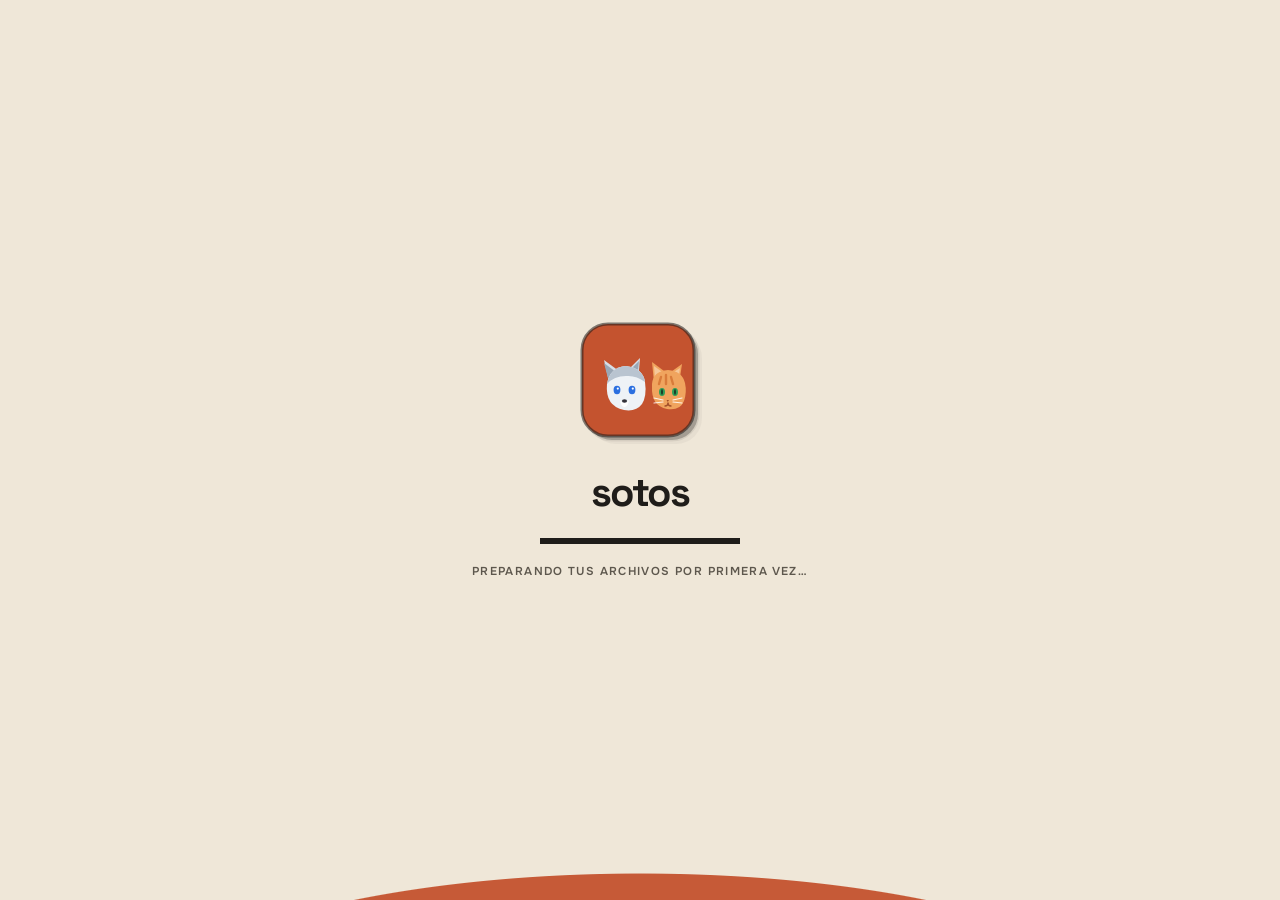
==== index.html @ bbc00f2c "Sotos: demo en línea · © 2026 Sebastian Sotomontes" ====
<!DOCTYPE html>
<html lang="es">
<head>
  <meta charset="UTF-8" />
  <meta name="viewport" content="width=device-width, initial-scale=1.0" />
  <meta name="author" content="Sebastian Sotomontes" />
  <title>Sotos OS — tu ordenador en la nube</title>
  <link rel="icon" href="data:image/svg+xml,%3Csvg viewBox='0 0 100 100' xmlns='http://www.w3.org/2000/svg'%3E%3Crect width='100' height='100' rx='20' fill='%231d4ed8'/%3E%3Crect x='30' y='34' width='40' height='28' rx='4' fill='%23fff'/%3E%3Crect x='44' y='62' width='12' height='6' fill='%23fff'/%3E%3Crect x='38' y='68' width='24' height='3' rx='1.5' fill='%23fff'/%3E%3C/svg%3E" />
  <script type="module" crossorigin src="./assets/index-DWOA_Jq1.js"></script>
  <link rel="stylesheet" crossorigin href="./assets/index-BNLKVdn4.css">
</head>
<body>
  <!-- Sotos OS · © 2026 Sebastian Sotomontes -->
  <div id="root"></div>
</body>
</html>
---- assets/index-BNLKVdn4.css ----
@font-face{font-family:Onest;font-style:normal;font-display:swap;font-weight:400;src:url(./onest-cyrillic-ext-400-normal-C0aKJzIG.woff2) format("woff2"),url(./onest-cyrillic-ext-400-normal-CV3RJNZo.woff) format("woff");unicode-range:U+0460-052F,U+1C80-1C8A,U+20B4,U+2DE0-2DFF,U+A640-A69F,U+FE2E-FE2F}@font-face{font-family:Onest;font-style:normal;font-display:swap;font-weight:400;src:url(./onest-cyrillic-400-normal-BTdD9fLi.woff2) format("woff2"),url(./onest-cyrillic-400-normal-BQq8x-Ju.woff) format("woff");unicode-range:U+0301,U+0400-045F,U+0490-0491,U+04B0-04B1,U+2116}@font-face{font-family:Onest;font-style:normal;font-display:swap;font-weight:400;src:url(./onest-math-400-normal-BOdeoExJ.woff2) format("woff2"),url(./onest-math-400-normal-BoceZrtY.woff) format("woff");unicode-range:U+0302-0303,U+0305,U+0307-0308,U+0310,U+0312,U+0315,U+031A,U+0326-0327,U+032C,U+032F-0330,U+0332-0333,U+0338,U+033A,U+0346,U+034D,U+0391-03A1,U+03A3-03A9,U+03B1-03C9,U+03D1,U+03D5-03D6,U+03F0-03F1,U+03F4-03F5,U+2016-2017,U+2034-2038,U+203C,U+2040,U+2043,U+2047,U+2050,U+2057,U+205F,U+2070-2071,U+2074-208E,U+2090-209C,U+20D0-20DC,U+20E1,U+20E5-20EF,U+2100-2112,U+2114-2115,U+2117-2121,U+2123-214F,U+2190,U+2192,U+2194-21AE,U+21B0-21E5,U+21F1-21F2,U+21F4-2211,U+2213-2214,U+2216-22FF,U+2308-230B,U+2310,U+2319,U+231C-2321,U+2336-237A,U+237C,U+2395,U+239B-23B7,U+23D0,U+23DC-23E1,U+2474-2475,U+25AF,U+25B3,U+25B7,U+25BD,U+25C1,U+25CA,U+25CC,U+25FB,U+266D-266F,U+27C0-27FF,U+2900-2AFF,U+2B0E-2B11,U+2B30-2B4C,U+2BFE,U+3030,U+FF5B,U+FF5D,U+1D400-1D7FF,U+1EE00-1EEFF}@font-face{font-family:Onest;font-style:normal;font-display:swap;font-weight:400;src:url(./onest-symbols-400-normal-BKpJPZvB.woff2) format("woff2"),url(./onest-symbols-400-normal-Cyp7MkQ3.woff) format("woff");unicode-range:U+0001-000C,U+000E-001F,U+007F-009F,U+20DD-20E0,U+20E2-20E4,U+2150-218F,U+2190,U+2192,U+2194-2199,U+21AF,U+21E6-21F0,U+21F3,U+2218-2219,U+2299,U+22C4-22C6,U+2300-243F,U+2440-244A,U+2460-24FF,U+25A0-27BF,U+2800-28FF,U+2921-2922,U+2981,U+29BF,U+29EB,U+2B00-2BFF,U+4DC0-4DFF,U+FFF9-FFFB,U+10140-1018E,U+10190-1019C,U+101A0,U+101D0-101FD,U+102E0-102FB,U+10E60-10E7E,U+1D2C0-1D2D3,U+1D2E0-1D37F,U+1F000-1F0FF,U+1F100-1F1AD,U+1F1E6-1F1FF,U+1F30D-1F30F,U+1F315,U+1F31C,U+1F31E,U+1F320-1F32C,U+1F336,U+1F378,U+1F37D,U+1F382,U+1F393-1F39F,U+1F3A7-1F3A8,U+1F3AC-1F3AF,U+1F3C2,U+1F3C4-1F3C6,U+1F3CA-1F3CE,U+1F3D4-1F3E0,U+1F3ED,U+1F3F1-1F3F3,U+1F3F5-1F3F7,U+1F408,U+1F415,U+1F41F,U+1F426,U+1F43F,U+1F441-1F442,U+1F444,U+1F446-1F449,U+1F44C-1F44E,U+1F453,U+1F46A,U+1F47D,U+1F4A3,U+1F4B0,U+1F4B3,U+1F4B9,U+1F4BB,U+1F4BF,U+1F4C8-1F4CB,U+1F4D6,U+1F4DA,U+1F4DF,U+1F4E3-1F4E6,U+1F4EA-1F4ED,U+1F4F7,U+1F4F9-1F4FB,U+1F4FD-1F4FE,U+1F503,U+1F507-1F50B,U+1F50D,U+1F512-1F513,U+1F53E-1F54A,U+1F54F-1F5FA,U+1F610,U+1F650-1F67F,U+1F687,U+1F68D,U+1F691,U+1F694,U+1F698,U+1F6AD,U+1F6B2,U+1F6B9-1F6BA,U+1F6BC,U+1F6C6-1F6CF,U+1F6D3-1F6D7,U+1F6E0-1F6EA,U+1F6F0-1F6F3,U+1F6F7-1F6FC,U+1F700-1F7FF,U+1F800-1F80B,U+1F810-1F847,U+1F850-1F859,U+1F860-1F887,U+1F890-1F8AD,U+1F8B0-1F8BB,U+1F8C0-1F8C1,U+1F900-1F90B,U+1F93B,U+1F946,U+1F984,U+1F996,U+1F9E9,U+1FA00-1FA6F,U+1FA70-1FA7C,U+1FA80-1FA89,U+1FA8F-1FAC6,U+1FACE-1FADC,U+1FADF-1FAE9,U+1FAF0-1FAF8,U+1FB00-1FBFF}@font-face{font-family:Onest;font-style:normal;font-display:swap;font-weight:400;src:url(./onest-vietnamese-400-normal-5bytZ3jO.woff2) format("woff2"),url(./onest-vietnamese-400-normal-b_JsbRRP.woff) format("woff");unicode-range:U+0102-0103,U+0110-0111,U+0128-0129,U+0168-0169,U+01A0-01A1,U+01AF-01B0,U+0300-0301,U+0303-0304,U+0308-0309,U+0323,U+0329,U+1EA0-1EF9,U+20AB}@font-face{font-family:Onest;font-style:normal;font-display:swap;font-weight:400;src:url(./onest-latin-ext-400-normal-DN_ZkHKd.woff2) format("woff2"),url(./onest-latin-ext-400-normal-n6Pl0Elk.woff) format("woff");unicode-range:U+0100-02BA,U+02BD-02C5,U+02C7-02CC,U+02CE-02D7,U+02DD-02FF,U+0304,U+0308,U+0329,U+1D00-1DBF,U+1E00-1E9F,U+1EF2-1EFF,U+2020,U+20A0-20AB,U+20AD-20C0,U+2113,U+2C60-2C7F,U+A720-A7FF}@font-face{font-family:Onest;font-style:normal;font-display:swap;font-weight:400;src:url(./onest-latin-400-normal-9AYXx_QC.woff2) format("woff2"),url(./onest-latin-400-normal-RaMPE1jb.woff) format("woff");unicode-range:U+0000-00FF,U+0131,U+0152-0153,U+02BB-02BC,U+02C6,U+02DA,U+02DC,U+0304,U+0308,U+0329,U+2000-206F,U+20AC,U+2122,U+2191,U+2193,U+2212,U+2215,U+FEFF,U+FFFD}@font-face{font-family:Onest;font-style:normal;font-display:swap;font-weight:500;src:url(./onest-cyrillic-ext-500-normal-BRptT_Q-.woff2) format("woff2"),url(./onest-cyrillic-ext-500-normal-C2Nf5dsb.woff) format("woff");unicode-range:U+0460-052F,U+1C80-1C8A,U+20B4,U+2DE0-2DFF,U+A640-A69F,U+FE2E-FE2F}@font-face{font-family:Onest;font-style:normal;font-display:swap;font-weight:500;src:url(./onest-cyrillic-500-normal-CJRUgmys.woff2) format("woff2"),url(./onest-cyrillic-500-normal-BMFE-GJD.woff) format("woff");unicode-range:U+0301,U+0400-045F,U+0490-0491,U+04B0-04B1,U+2116}@font-face{font-family:Onest;font-style:normal;font-display:swap;font-weight:500;src:url(./onest-math-500-normal-BAEyco5m.woff2) format("woff2"),url(./onest-math-500-normal-CFbo1AvL.woff) format("woff");unicode-range:U+0302-0303,U+0305,U+0307-0308,U+0310,U+0312,U+0315,U+031A,U+0326-0327,U+032C,U+032F-0330,U+0332-0333,U+0338,U+033A,U+0346,U+034D,U+0391-03A1,U+03A3-03A9,U+03B1-03C9,U+03D1,U+03D5-03D6,U+03F0-03F1,U+03F4-03F5,U+2016-2017,U+2034-2038,U+203C,U+2040,U+2043,U+2047,U+2050,U+2057,U+205F,U+2070-2071,U+2074-208E,U+2090-209C,U+20D0-20DC,U+20E1,U+20E5-20EF,U+2100-2112,U+2114-2115,U+2117-2121,U+2123-214F,U+2190,U+2192,U+2194-21AE,U+21B0-21E5,U+21F1-21F2,U+21F4-2211,U+2213-2214,U+2216-22FF,U+2308-230B,U+2310,U+2319,U+231C-2321,U+2336-237A,U+237C,U+2395,U+239B-23B7,U+23D0,U+23DC-23E1,U+2474-2475,U+25AF,U+25B3,U+25B7,U+25BD,U+25C1,U+25CA,U+25CC,U+25FB,U+266D-266F,U+27C0-27FF,U+2900-2AFF,U+2B0E-2B11,U+2B30-2B4C,U+2BFE,U+3030,U+FF5B,U+FF5D,U+1D400-1D7FF,U+1EE00-1EEFF}@font-face{font-family:Onest;font-style:normal;font-display:swap;font-weight:500;src:url(./onest-symbols-500-normal-x8bjkRDT.woff2) format("woff2"),url(./onest-symbols-500-normal-BnHuuehd.woff) format("woff");unicode-range:U+0001-000C,U+000E-001F,U+007F-009F,U+20DD-20E0,U+20E2-20E4,U+2150-218F,U+2190,U+2192,U+2194-2199,U+21AF,U+21E6-21F0,U+21F3,U+2218-2219,U+2299,U+22C4-22C6,U+2300-243F,U+2440-244A,U+2460-24FF,U+25A0-27BF,U+2800-28FF,U+2921-2922,U+2981,U+29BF,U+29EB,U+2B00-2BFF,U+4DC0-4DFF,U+FFF9-FFFB,U+10140-1018E,U+10190-1019C,U+101A0,U+101D0-101FD,U+102E0-102FB,U+10E60-10E7E,U+1D2C0-1D2D3,U+1D2E0-1D37F,U+1F000-1F0FF,U+1F100-1F1AD,U+1F1E6-1F1FF,U+1F30D-1F30F,U+1F315,U+1F31C,U+1F31E,U+1F320-1F32C,U+1F336,U+1F378,U+1F37D,U+1F382,U+1F393-1F39F,U+1F3A7-1F3A8,U+1F3AC-1F3AF,U+1F3C2,U+1F3C4-1F3C6,U+1F3CA-1F3CE,U+1F3D4-1F3E0,U+1F3ED,U+1F3F1-1F3F3,U+1F3F5-1F3F7,U+1F408,U+1F415,U+1F41F,U+1F426,U+1F43F,U+1F441-1F442,U+1F444,U+1F446-1F449,U+1F44C-1F44E,U+1F453,U+1F46A,U+1F47D,U+1F4A3,U+1F4B0,U+1F4B3,U+1F4B9,U+1F4BB,U+1F4BF,U+1F4C8-1F4CB,U+1F4D6,U+1F4DA,U+1F4DF,U+1F4E3-1F4E6,U+1F4EA-1F4ED,U+1F4F7,U+1F4F9-1F4FB,U+1F4FD-1F4FE,U+1F503,U+1F507-1F50B,U+1F50D,U+1F512-1F513,U+1F53E-1F54A,U+1F54F-1F5FA,U+1F610,U+1F650-1F67F,U+1F687,U+1F68D,U+1F691,U+1F694,U+1F698,U+1F6AD,U+1F6B2,U+1F6B9-1F6BA,U+1F6BC,U+1F6C6-1F6CF,U+1F6D3-1F6D7,U+1F6E0-1F6EA,U+1F6F0-1F6F3,U+1F6F7-1F6FC,U+1F700-1F7FF,U+1F800-1F80B,U+1F810-1F847,U+1F850-1F859,U+1F860-1F887,U+1F890-1F8AD,U+1F8B0-1F8BB,U+1F8C0-1F8C1,U+1F900-1F90B,U+1F93B,U+1F946,U+1F984,U+1F996,U+1F9E9,U+1FA00-1FA6F,U+1FA70-1FA7C,U+1FA80-1FA89,U+1FA8F-1FAC6,U+1FACE-1FADC,U+1FADF-1FAE9,U+1FAF0-1FAF8,U+1FB00-1FBFF}@font-face{font-family:Onest;font-style:normal;font-display:swap;font-weight:500;src:url(./onest-vietnamese-500-normal-CYcoD-Qw.woff2) format("woff2"),url(./onest-vietnamese-500-normal-B-ujVS1X.woff) format("woff");unicode-range:U+0102-0103,U+0110-0111,U+0128-0129,U+0168-0169,U+01A0-01A1,U+01AF-01B0,U+0300-0301,U+0303-0304,U+0308-0309,U+0323,U+0329,U+1EA0-1EF9,U+20AB}@font-face{font-family:Onest;font-style:normal;font-display:swap;font-weight:500;src:url(./onest-latin-ext-500-normal-BOsNMgOh.woff2) format("woff2"),url(./onest-latin-ext-500-normal-BG_GNqt_.woff) format("woff");unicode-range:U+0100-02BA,U+02BD-02C5,U+02C7-02CC,U+02CE-02D7,U+02DD-02FF,U+0304,U+0308,U+0329,U+1D00-1DBF,U+1E00-1E9F,U+1EF2-1EFF,U+2020,U+20A0-20AB,U+20AD-20C0,U+2113,U+2C60-2C7F,U+A720-A7FF}@font-face{font-family:Onest;font-style:normal;font-display:swap;font-weight:500;src:url(./onest-latin-500-normal-2-RsuwM3.woff2) format("woff2"),url(./onest-latin-500-normal-CVP923du.woff) format("woff");unicode-range:U+0000-00FF,U+0131,U+0152-0153,U+02BB-02BC,U+02C6,U+02DA,U+02DC,U+0304,U+0308,U+0329,U+2000-206F,U+20AC,U+2122,U+2191,U+2193,U+2212,U+2215,U+FEFF,U+FFFD}@font-face{font-family:Onest;font-style:normal;font-display:swap;font-weight:600;src:url(./onest-cyrillic-ext-600-normal-akDnvndp.woff2) format("woff2"),url(./onest-cyrillic-ext-600-normal-DARnoHZf.woff) format("woff");unicode-range:U+0460-052F,U+1C80-1C8A,U+20B4,U+2DE0-2DFF,U+A640-A69F,U+FE2E-FE2F}@font-face{font-family:Onest;font-style:normal;font-display:swap;font-weight:600;src:url(./onest-cyrillic-600-normal-BZYKVyuq.woff2) format("woff2"),url(./onest-cyrillic-600-normal-DXk93W_-.woff) format("woff");unicode-range:U+0301,U+0400-045F,U+0490-0491,U+04B0-04B1,U+2116}@font-face{font-family:Onest;font-style:normal;font-display:swap;font-weight:600;src:url(./onest-math-600-normal-DtDLLcx3.woff2) format("woff2"),url(./onest-math-600-normal-Cg9O0yw7.woff) format("woff");unicode-range:U+0302-0303,U+0305,U+0307-0308,U+0310,U+0312,U+0315,U+031A,U+0326-0327,U+032C,U+032F-0330,U+0332-0333,U+0338,U+033A,U+0346,U+034D,U+0391-03A1,U+03A3-03A9,U+03B1-03C9,U+03D1,U+03D5-03D6,U+03F0-03F1,U+03F4-03F5,U+2016-2017,U+2034-2038,U+203C,U+2040,U+2043,U+2047,U+2050,U+2057,U+205F,U+2070-2071,U+2074-208E,U+2090-209C,U+20D0-20DC,U+20E1,U+20E5-20EF,U+2100-2112,U+2114-2115,U+2117-2121,U+2123-214F,U+2190,U+2192,U+2194-21AE,U+21B0-21E5,U+21F1-21F2,U+21F4-2211,U+2213-2214,U+2216-22FF,U+2308-230B,U+2310,U+2319,U+231C-2321,U+2336-237A,U+237C,U+2395,U+239B-23B7,U+23D0,U+23DC-23E1,U+2474-2475,U+25AF,U+25B3,U+25B7,U+25BD,U+25C1,U+25CA,U+25CC,U+25FB,U+266D-266F,U+27C0-27FF,U+2900-2AFF,U+2B0E-2B11,U+2B30-2B4C,U+2BFE,U+3030,U+FF5B,U+FF5D,U+1D400-1D7FF,U+1EE00-1EEFF}@font-face{font-family:Onest;font-style:normal;font-display:swap;font-weight:600;src:url(./onest-symbols-600-normal-xTLJvtuG.woff2) format("woff2"),url(./onest-symbols-600-normal-DbXpb-tr.woff) format("woff");unicode-range:U+0001-000C,U+000E-001F,U+007F-009F,U+20DD-20E0,U+20E2-20E4,U+2150-218F,U+2190,U+2192,U+2194-2199,U+21AF,U+21E6-21F0,U+21F3,U+2218-2219,U+2299,U+22C4-22C6,U+2300-243F,U+2440-244A,U+2460-24FF,U+25A0-27BF,U+2800-28FF,U+2921-2922,U+2981,U+29BF,U+29EB,U+2B00-2BFF,U+4DC0-4DFF,U+FFF9-FFFB,U+10140-1018E,U+10190-1019C,U+101A0,U+101D0-101FD,U+102E0-102FB,U+10E60-10E7E,U+1D2C0-1D2D3,U+1D2E0-1D37F,U+1F000-1F0FF,U+1F100-1F1AD,U+1F1E6-1F1FF,U+1F30D-1F30F,U+1F315,U+1F31C,U+1F31E,U+1F320-1F32C,U+1F336,U+1F378,U+1F37D,U+1F382,U+1F393-1F39F,U+1F3A7-1F3A8,U+1F3AC-1F3AF,U+1F3C2,U+1F3C4-1F3C6,U+1F3CA-1F3CE,U+1F3D4-1F3E0,U+1F3ED,U+1F3F1-1F3F3,U+1F3F5-1F3F7,U+1F408,U+1F415,U+1F41F,U+1F426,U+1F43F,U+1F441-1F442,U+1F444,U+1F446-1F449,U+1F44C-1F44E,U+1F453,U+1F46A,U+1F47D,U+1F4A3,U+1F4B0,U+1F4B3,U+1F4B9,U+1F4BB,U+1F4BF,U+1F4C8-1F4CB,U+1F4D6,U+1F4DA,U+1F4DF,U+1F4E3-1F4E6,U+1F4EA-1F4ED,U+1F4F7,U+1F4F9-1F4FB,U+1F4FD-1F4FE,U+1F503,U+1F507-1F50B,U+1F50D,U+1F512-1F513,U+1F53E-1F54A,U+1F54F-1F5FA,U+1F610,U+1F650-1F67F,U+1F687,U+1F68D,U+1F691,U+1F694,U+1F698,U+1F6AD,U+1F6B2,U+1F6B9-1F6BA,U+1F6BC,U+1F6C6-1F6CF,U+1F6D3-1F6D7,U+1F6E0-1F6EA,U+1F6F0-1F6F3,U+1F6F7-1F6FC,U+1F700-1F7FF,U+1F800-1F80B,U+1F810-1F847,U+1F850-1F859,U+1F860-1F887,U+1F890-1F8AD,U+1F8B0-1F8BB,U+1F8C0-1F8C1,U+1F900-1F90B,U+1F93B,U+1F946,U+1F984,U+1F996,U+1F9E9,U+1FA00-1FA6F,U+1FA70-1FA7C,U+1FA80-1FA89,U+1FA8F-1FAC6,U+1FACE-1FADC,U+1FADF-1FAE9,U+1FAF0-1FAF8,U+1FB00-1FBFF}@font-face{font-family:Onest;font-style:normal;font-display:swap;font-weight:600;src:url(./onest-vietnamese-600-normal-BB-MkYnX.woff2) format("woff2"),url(./onest-vietnamese-600-normal-Banm7-ne.woff) format("woff");unicode-range:U+0102-0103,U+0110-0111,U+0128-0129,U+0168-0169,U+01A0-01A1,U+01AF-01B0,U+0300-0301,U+0303-0304,U+0308-0309,U+0323,U+0329,U+1EA0-1EF9,U+20AB}@font-face{font-family:Onest;font-style:normal;font-display:swap;font-weight:600;src:url(./onest-latin-ext-600-normal-DJ0mJiNR.woff2) format("woff2"),url(./onest-latin-ext-600-normal-HzGxiJ8N.woff) format("woff");unicode-range:U+0100-02BA,U+02BD-02C5,U+02C7-02CC,U+02CE-02D7,U+02DD-02FF,U+0304,U+0308,U+0329,U+1D00-1DBF,U+1E00-1E9F,U+1EF2-1EFF,U+2020,U+20A0-20AB,U+20AD-20C0,U+2113,U+2C60-2C7F,U+A720-A7FF}@font-face{font-family:Onest;font-style:normal;font-display:swap;font-weight:600;src:url(./onest-latin-600-normal-DM19Lk_j.woff2) format("woff2"),url(./onest-latin-600-normal-D88KJsY0.woff) format("woff");unicode-range:U+0000-00FF,U+0131,U+0152-0153,U+02BB-02BC,U+02C6,U+02DA,U+02DC,U+0304,U+0308,U+0329,U+2000-206F,U+20AC,U+2122,U+2191,U+2193,U+2212,U+2215,U+FEFF,U+FFFD}@font-face{font-family:Onest;font-style:normal;font-display:swap;font-weight:700;src:url(./onest-cyrillic-ext-700-normal-Bv9yQbv6.woff2) format("woff2"),url(./onest-cyrillic-ext-700-normal-VHhFdOv4.woff) format("woff");unicode-range:U+0460-052F,U+1C80-1C8A,U+20B4,U+2DE0-2DFF,U+A640-A69F,U+FE2E-FE2F}@font-face{font-family:Onest;font-style:normal;font-display:swap;font-weight:700;src:url(./onest-cyrillic-700-normal-3rOSeAdn.woff2) format("woff2"),url(./onest-cyrillic-700-normal-BYHfPO1G.woff) format("woff");unicode-range:U+0301,U+0400-045F,U+0490-0491,U+04B0-04B1,U+2116}@font-face{font-family:Onest;font-style:normal;font-display:swap;font-weight:700;src:url(./onest-math-700-normal-8BLSvV4n.woff2) format("woff2"),url(./onest-math-700-normal-DV7Jn8rc.woff) format("woff");unicode-range:U+0302-0303,U+0305,U+0307-0308,U+0310,U+0312,U+0315,U+031A,U+0326-0327,U+032C,U+032F-0330,U+0332-0333,U+0338,U+033A,U+0346,U+034D,U+0391-03A1,U+03A3-03A9,U+03B1-03C9,U+03D1,U+03D5-03D6,U+03F0-03F1,U+03F4-03F5,U+2016-2017,U+2034-2038,U+203C,U+2040,U+2043,U+2047,U+2050,U+2057,U+205F,U+2070-2071,U+2074-208E,U+2090-209C,U+20D0-20DC,U+20E1,U+20E5-20EF,U+2100-2112,U+2114-2115,U+2117-2121,U+2123-214F,U+2190,U+2192,U+2194-21AE,U+21B0-21E5,U+21F1-21F2,U+21F4-2211,U+2213-2214,U+2216-22FF,U+2308-230B,U+2310,U+2319,U+231C-2321,U+2336-237A,U+237C,U+2395,U+239B-23B7,U+23D0,U+23DC-23E1,U+2474-2475,U+25AF,U+25B3,U+25B7,U+25BD,U+25C1,U+25CA,U+25CC,U+25FB,U+266D-266F,U+27C0-27FF,U+2900-2AFF,U+2B0E-2B11,U+2B30-2B4C,U+2BFE,U+3030,U+FF5B,U+FF5D,U+1D400-1D7FF,U+1EE00-1EEFF}@font-face{font-family:Onest;font-style:normal;font-display:swap;font-weight:700;src:url(./onest-symbols-700-normal-C_KQTiD_.woff2) format("woff2"),url(./onest-symbols-700-normal-DWaVlq9G.woff) format("woff");unicode-range:U+0001-000C,U+000E-001F,U+007F-009F,U+20DD-20E0,U+20E2-20E4,U+2150-218F,U+2190,U+2192,U+2194-2199,U+21AF,U+21E6-21F0,U+21F3,U+2218-2219,U+2299,U+22C4-22C6,U+2300-243F,U+2440-244A,U+2460-24FF,U+25A0-27BF,U+2800-28FF,U+2921-2922,U+2981,U+29BF,U+29EB,U+2B00-2BFF,U+4DC0-4DFF,U+FFF9-FFFB,U+10140-1018E,U+10190-1019C,U+101A0,U+101D0-101FD,U+102E0-102FB,U+10E60-10E7E,U+1D2C0-1D2D3,U+1D2E0-1D37F,U+1F000-1F0FF,U+1F100-1F1AD,U+1F1E6-1F1FF,U+1F30D-1F30F,U+1F315,U+1F31C,U+1F31E,U+1F320-1F32C,U+1F336,U+1F378,U+1F37D,U+1F382,U+1F393-1F39F,U+1F3A7-1F3A8,U+1F3AC-1F3AF,U+1F3C2,U+1F3C4-1F3C6,U+1F3CA-1F3CE,U+1F3D4-1F3E0,U+1F3ED,U+1F3F1-1F3F3,U+1F3F5-1F3F7,U+1F408,U+1F415,U+1F41F,U+1F426,U+1F43F,U+1F441-1F442,U+1F444,U+1F446-1F449,U+1F44C-1F44E,U+1F453,U+1F46A,U+1F47D,U+1F4A3,U+1F4B0,U+1F4B3,U+1F4B9,U+1F4BB,U+1F4BF,U+1F4C8-1F4CB,U+1F4D6,U+1F4DA,U+1F4DF,U+1F4E3-1F4E6,U+1F4EA-1F4ED,U+1F4F7,U+1F4F9-1F4FB,U+1F4FD-1F4FE,U+1F503,U+1F507-1F50B,U+1F50D,U+1F512-1F513,U+1F53E-1F54A,U+1F54F-1F5FA,U+1F610,U+1F650-1F67F,U+1F687,U+1F68D,U+1F691,U+1F694,U+1F698,U+1F6AD,U+1F6B2,U+1F6B9-1F6BA,U+1F6BC,U+1F6C6-1F6CF,U+1F6D3-1F6D7,U+1F6E0-1F6EA,U+1F6F0-1F6F3,U+1F6F7-1F6FC,U+1F700-1F7FF,U+1F800-1F80B,U+1F810-1F847,U+1F850-1F859,U+1F860-1F887,U+1F890-1F8AD,U+1F8B0-1F8BB,U+1F8C0-1F8C1,U+1F900-1F90B,U+1F93B,U+1F946,U+1F984,U+1F996,U+1F9E9,U+1FA00-1FA6F,U+1FA70-1FA7C,U+1FA80-1FA89,U+1FA8F-1FAC6,U+1FACE-1FADC,U+1FADF-1FAE9,U+1FAF0-1FAF8,U+1FB00-1FBFF}@font-face{font-family:Onest;font-style:normal;font-display:swap;font-weight:700;src:url(./onest-vietnamese-700-normal-o95X2wRR.woff2) format("woff2"),url(./onest-vietnamese-700-normal-DJPTbRH6.woff) format("woff");unicode-range:U+0102-0103,U+0110-0111,U+0128-0129,U+0168-0169,U+01A0-01A1,U+01AF-01B0,U+0300-0301,U+0303-0304,U+0308-0309,U+0323,U+0329,U+1EA0-1EF9,U+20AB}@font-face{font-family:Onest;font-style:normal;font-display:swap;font-weight:700;src:url(./onest-latin-ext-700-normal-DSjWcyFb.woff2) format("woff2"),url(./onest-latin-ext-700-normal-CIZyApB7.woff) format("woff");unicode-range:U+0100-02BA,U+02BD-02C5,U+02C7-02CC,U+02CE-02D7,U+02DD-02FF,U+0304,U+0308,U+0329,U+1D00-1DBF,U+1E00-1E9F,U+1EF2-1EFF,U+2020,U+20A0-20AB,U+20AD-20C0,U+2113,U+2C60-2C7F,U+A720-A7FF}@font-face{font-family:Onest;font-style:normal;font-display:swap;font-weight:700;src:url(./onest-latin-700-normal-DMkYZIUB.woff2) format("woff2"),url(./onest-latin-700-normal-HOulLaZS.woff) format("woff");unicode-range:U+0000-00FF,U+0131,U+0152-0153,U+02BB-02BC,U+02C6,U+02DA,U+02DC,U+0304,U+0308,U+0329,U+2000-206F,U+20AC,U+2122,U+2191,U+2193,U+2212,U+2215,U+FEFF,U+FFFD}@font-face{font-family:Onest;font-style:normal;font-display:swap;font-weight:800;src:url(./onest-cyrillic-ext-800-normal-DvatoslO.woff2) format("woff2"),url(./onest-cyrillic-ext-800-normal-DFbDMb5u.woff) format("woff");unicode-range:U+0460-052F,U+1C80-1C8A,U+20B4,U+2DE0-2DFF,U+A640-A69F,U+FE2E-FE2F}@font-face{font-family:Onest;font-style:normal;font-display:swap;font-weight:800;src:url(./onest-cyrillic-800-normal-QkauEl2X.woff2) format("woff2"),url(./onest-cyrillic-800-normal-BK5UozLr.woff) format("woff");unicode-range:U+0301,U+0400-045F,U+0490-0491,U+04B0-04B1,U+2116}@font-face{font-family:Onest;font-style:normal;font-display:swap;font-weight:800;src:url(./onest-math-800-normal-C8DqLkcE.woff2) format("woff2"),url(./onest-math-800-normal-DMZUcWPd.woff) format("woff");unicode-range:U+0302-0303,U+0305,U+0307-0308,U+0310,U+0312,U+0315,U+031A,U+0326-0327,U+032C,U+032F-0330,U+0332-0333,U+0338,U+033A,U+0346,U+034D,U+0391-03A1,U+03A3-03A9,U+03B1-03C9,U+03D1,U+03D5-03D6,U+03F0-03F1,U+03F4-03F5,U+2016-2017,U+2034-2038,U+203C,U+2040,U+2043,U+2047,U+2050,U+2057,U+205F,U+2070-2071,U+2074-208E,U+2090-209C,U+20D0-20DC,U+20E1,U+20E5-20EF,U+2100-2112,U+2114-2115,U+2117-2121,U+2123-214F,U+2190,U+2192,U+2194-21AE,U+21B0-21E5,U+21F1-21F2,U+21F4-2211,U+2213-2214,U+2216-22FF,U+2308-230B,U+2310,U+2319,U+231C-2321,U+2336-237A,U+237C,U+2395,U+239B-23B7,U+23D0,U+23DC-23E1,U+2474-2475,U+25AF,U+25B3,U+25B7,U+25BD,U+25C1,U+25CA,U+25CC,U+25FB,U+266D-266F,U+27C0-27FF,U+2900-2AFF,U+2B0E-2B11,U+2B30-2B4C,U+2BFE,U+3030,U+FF5B,U+FF5D,U+1D400-1D7FF,U+1EE00-1EEFF}@font-face{font-family:Onest;font-style:normal;font-display:swap;font-weight:800;src:url(./onest-symbols-800-normal-Bho9X8gK.woff2) format("woff2"),url(./onest-symbols-800-normal-CxVrnv2Y.woff) format("woff");unicode-range:U+0001-000C,U+000E-001F,U+007F-009F,U+20DD-20E0,U+20E2-20E4,U+2150-218F,U+2190,U+2192,U+2194-2199,U+21AF,U+21E6-21F0,U+21F3,U+2218-2219,U+2299,U+22C4-22C6,U+2300-243F,U+2440-244A,U+2460-24FF,U+25A0-27BF,U+2800-28FF,U+2921-2922,U+2981,U+29BF,U+29EB,U+2B00-2BFF,U+4DC0-4DFF,U+FFF9-FFFB,U+10140-1018E,U+10190-1019C,U+101A0,U+101D0-101FD,U+102E0-102FB,U+10E60-10E7E,U+1D2C0-1D2D3,U+1D2E0-1D37F,U+1F000-1F0FF,U+1F100-1F1AD,U+1F1E6-1F1FF,U+1F30D-1F30F,U+1F315,U+1F31C,U+1F31E,U+1F320-1F32C,U+1F336,U+1F378,U+1F37D,U+1F382,U+1F393-1F39F,U+1F3A7-1F3A8,U+1F3AC-1F3AF,U+1F3C2,U+1F3C4-1F3C6,U+1F3CA-1F3CE,U+1F3D4-1F3E0,U+1F3ED,U+1F3F1-1F3F3,U+1F3F5-1F3F7,U+1F408,U+1F415,U+1F41F,U+1F426,U+1F43F,U+1F441-1F442,U+1F444,U+1F446-1F449,U+1F44C-1F44E,U+1F453,U+1F46A,U+1F47D,U+1F4A3,U+1F4B0,U+1F4B3,U+1F4B9,U+1F4BB,U+1F4BF,U+1F4C8-1F4CB,U+1F4D6,U+1F4DA,U+1F4DF,U+1F4E3-1F4E6,U+1F4EA-1F4ED,U+1F4F7,U+1F4F9-1F4FB,U+1F4FD-1F4FE,U+1F503,U+1F507-1F50B,U+1F50D,U+1F512-1F513,U+1F53E-1F54A,U+1F54F-1F5FA,U+1F610,U+1F650-1F67F,U+1F687,U+1F68D,U+1F691,U+1F694,U+1F698,U+1F6AD,U+1F6B2,U+1F6B9-1F6BA,U+1F6BC,U+1F6C6-1F6CF,U+1F6D3-1F6D7,U+1F6E0-1F6EA,U+1F6F0-1F6F3,U+1F6F7-1F6FC,U+1F700-1F7FF,U+1F800-1F80B,U+1F810-1F847,U+1F850-1F859,U+1F860-1F887,U+1F890-1F8AD,U+1F8B0-1F8BB,U+1F8C0-1F8C1,U+1F900-1F90B,U+1F93B,U+1F946,U+1F984,U+1F996,U+1F9E9,U+1FA00-1FA6F,U+1FA70-1FA7C,U+1FA80-1FA89,U+1FA8F-1FAC6,U+1FACE-1FADC,U+1FADF-1FAE9,U+1FAF0-1FAF8,U+1FB00-1FBFF}@font-face{font-family:Onest;font-style:normal;font-display:swap;font-weight:800;src:url(./onest-vietnamese-800-normal-B-B_ZOag.woff2) format("woff2"),url(./onest-vietnamese-800-normal-BLKw_yQP.woff) format("woff");unicode-range:U+0102-0103,U+0110-0111,U+0128-0129,U+0168-0169,U+01A0-01A1,U+01AF-01B0,U+0300-0301,U+0303-0304,U+0308-0309,U+0323,U+0329,U+1EA0-1EF9,U+20AB}@font-face{font-family:Onest;font-style:normal;font-display:swap;font-weight:800;src:url(./onest-latin-ext-800-normal-BAgh8MfX.woff2) format("woff2"),url(./onest-latin-ext-800-normal-yUF9vR5U.woff) format("woff");unicode-range:U+0100-02BA,U+02BD-02C5,U+02C7-02CC,U+02CE-02D7,U+02DD-02FF,U+0304,U+0308,U+0329,U+1D00-1DBF,U+1E00-1E9F,U+1EF2-1EFF,U+2020,U+20A0-20AB,U+20AD-20C0,U+2113,U+2C60-2C7F,U+A720-A7FF}@font-face{font-family:Onest;font-style:normal;font-display:swap;font-weight:800;src:url(./onest-latin-800-normal-wB2poyF_.woff2) format("woff2"),url(./onest-latin-800-normal-ovMoM2vU.woff) format("woff");unicode-range:U+0000-00FF,U+0131,U+0152-0153,U+02BB-02BC,U+02C6,U+02DA,U+02DC,U+0304,U+0308,U+0329,U+2000-206F,U+20AC,U+2122,U+2191,U+2193,U+2212,U+2215,U+FEFF,U+FFFD}@font-face{font-family:Hanken Grotesk;font-style:normal;font-display:swap;font-weight:400;src:url([data-uri]) format("woff2"),url([data-uri]) format("woff");unicode-range:U+0460-052F,U+1C80-1C8A,U+20B4,U+2DE0-2DFF,U+A640-A69F,U+FE2E-FE2F}@font-face{font-family:Hanken Grotesk;font-style:normal;font-display:swap;font-weight:400;src:url(./hanken-grotesk-vietnamese-400-normal-BLrFBAHj.woff2) format("woff2"),url(./hanken-grotesk-vietnamese-400-normal-C-iWyKLC.woff) format("woff");unicode-range:U+0102-0103,U+0110-0111,U+0128-0129,U+0168-0169,U+01A0-01A1,U+01AF-01B0,U+0300-0301,U+0303-0304,U+0308-0309,U+0323,U+0329,U+1EA0-1EF9,U+20AB}@font-face{font-family:Hanken Grotesk;font-style:normal;font-display:swap;font-weight:400;src:url(./hanken-grotesk-latin-ext-400-normal-DR7lHpW4.woff2) format("woff2"),url(./hanken-grotesk-latin-ext-400-normal-DI-aIsWt.woff) format("woff");unicode-range:U+0100-02BA,U+02BD-02C5,U+02C7-02CC,U+02CE-02D7,U+02DD-02FF,U+0304,U+0308,U+0329,U+1D00-1DBF,U+1E00-1E9F,U+1EF2-1EFF,U+2020,U+20A0-20AB,U+20AD-20C0,U+2113,U+2C60-2C7F,U+A720-A7FF}@font-face{font-family:Hanken Grotesk;font-style:normal;font-display:swap;font-weight:400;src:url(./hanken-grotesk-latin-400-normal-BG6hkEXj.woff2) format("woff2"),url(./hanken-grotesk-latin-400-normal-CjyVwvJV.woff) format("woff");unicode-range:U+0000-00FF,U+0131,U+0152-0153,U+02BB-02BC,U+02C6,U+02DA,U+02DC,U+0304,U+0308,U+0329,U+2000-206F,U+20AC,U+2122,U+2191,U+2193,U+2212,U+2215,U+FEFF,U+FFFD}@font-face{font-family:Hanken Grotesk;font-style:normal;font-display:swap;font-weight:600;src:url([data-uri]) format("woff2"),url([data-uri]) format("woff");unicode-range:U+0460-052F,U+1C80-1C8A,U+20B4,U+2DE0-2DFF,U+A640-A69F,U+FE2E-FE2F}@font-face{font-family:Hanken Grotesk;font-style:normal;font-display:swap;font-weight:600;src:url(./hanken-grotesk-vietnamese-600-normal-Cp8QQjQf.woff2) format("woff2"),url(./hanken-grotesk-vietnamese-600-normal-DHaFH8q1.woff) format("woff");unicode-range:U+0102-0103,U+0110-0111,U+0128-0129,U+0168-0169,U+01A0-01A1,U+01AF-01B0,U+0300-0301,U+0303-0304,U+0308-0309,U+0323,U+0329,U+1EA0-1EF9,U+20AB}@font-face{font-family:Hanken Grotesk;font-style:normal;font-display:swap;font-weight:600;src:url(./hanken-grotesk-latin-ext-600-normal-FY8kSObK.woff2) format("woff2"),url(./hanken-grotesk-latin-ext-600-normal-DHIm05DD.woff) format("woff");unicode-range:U+0100-02BA,U+02BD-02C5,U+02C7-02CC,U+02CE-02D7,U+02DD-02FF,U+0304,U+0308,U+0329,U+1D00-1DBF,U+1E00-1E9F,U+1EF2-1EFF,U+2020,U+20A0-20AB,U+20AD-20C0,U+2113,U+2C60-2C7F,U+A720-A7FF}@font-face{font-family:Hanken Grotesk;font-style:normal;font-display:swap;font-weight:600;src:url(./hanken-grotesk-latin-600-normal-CIXX6EOa.woff2) format("woff2"),url(./hanken-grotesk-latin-600-normal-NEn2C4Q3.woff) format("woff");unicode-range:U+0000-00FF,U+0131,U+0152-0153,U+02BB-02BC,U+02C6,U+02DA,U+02DC,U+0304,U+0308,U+0329,U+2000-206F,U+20AC,U+2122,U+2191,U+2193,U+2212,U+2215,U+FEFF,U+FFFD}@font-face{font-family:Hanken Grotesk;font-style:normal;font-display:swap;font-weight:800;src:url([data-uri]) format("woff2"),url([data-uri]) format("woff");unicode-range:U+0460-052F,U+1C80-1C8A,U+20B4,U+2DE0-2DFF,U+A640-A69F,U+FE2E-FE2F}@font-face{font-family:Hanken Grotesk;font-style:normal;font-display:swap;font-weight:800;src:url(./hanken-grotesk-vietnamese-800-normal-rhXM_bnk.woff2) format("woff2"),url(./hanken-grotesk-vietnamese-800-normal-Botv5QzP.woff) format("woff");unicode-range:U+0102-0103,U+0110-0111,U+0128-0129,U+0168-0169,U+01A0-01A1,U+01AF-01B0,U+0300-0301,U+0303-0304,U+0308-0309,U+0323,U+0329,U+1EA0-1EF9,U+20AB}@font-face{font-family:Hanken Grotesk;font-style:normal;font-display:swap;font-weight:800;src:url(./hanken-grotesk-latin-ext-800-normal-BUyj4f7g.woff2) format("woff2"),url(./hanken-grotesk-latin-ext-800-normal-Cj41HOW_.woff) format("woff");unicode-range:U+0100-02BA,U+02BD-02C5,U+02C7-02CC,U+02CE-02D7,U+02DD-02FF,U+0304,U+0308,U+0329,U+1D00-1DBF,U+1E00-1E9F,U+1EF2-1EFF,U+2020,U+20A0-20AB,U+20AD-20C0,U+2113,U+2C60-2C7F,U+A720-A7FF}@font-face{font-family:Hanken Grotesk;font-style:normal;font-display:swap;font-weight:800;src:url(./hanken-grotesk-latin-800-normal-KQ5tvtTT.woff2) format("woff2"),url(./hanken-grotesk-latin-800-normal-BTy3IUcF.woff) format("woff");unicode-range:U+0000-00FF,U+0131,U+0152-0153,U+02BB-02BC,U+02C6,U+02DA,U+02DC,U+0304,U+0308,U+0329,U+2000-206F,U+20AC,U+2122,U+2191,U+2193,U+2212,U+2215,U+FEFF,U+FFFD}@font-face{font-family:Space Grotesk;font-style:normal;font-display:swap;font-weight:400;src:url(./space-grotesk-vietnamese-400-normal-B7xT_GF5.woff2) format("woff2"),url(./space-grotesk-vietnamese-400-normal-BIWiOVfw.woff) format("woff");unicode-range:U+0102-0103,U+0110-0111,U+0128-0129,U+0168-0169,U+01A0-01A1,U+01AF-01B0,U+0300-0301,U+0303-0304,U+0308-0309,U+0323,U+0329,U+1EA0-1EF9,U+20AB}@font-face{font-family:Space Grotesk;font-style:normal;font-display:swap;font-weight:400;src:url(./space-grotesk-latin-ext-400-normal-CfP_5XZW.woff2) format("woff2"),url(./space-grotesk-latin-ext-400-normal-DRPE3kg4.woff) format("woff");unicode-range:U+0100-02BA,U+02BD-02C5,U+02C7-02CC,U+02CE-02D7,U+02DD-02FF,U+0304,U+0308,U+0329,U+1D00-1DBF,U+1E00-1E9F,U+1EF2-1EFF,U+2020,U+20A0-20AB,U+20AD-20C0,U+2113,U+2C60-2C7F,U+A720-A7FF}@font-face{font-family:Space Grotesk;font-style:normal;font-display:swap;font-weight:400;src:url(./space-grotesk-latin-400-normal-CJ-V5oYT.woff2) format("woff2"),url(./space-grotesk-latin-400-normal-BnQMeOim.woff) format("woff");unicode-range:U+0000-00FF,U+0131,U+0152-0153,U+02BB-02BC,U+02C6,U+02DA,U+02DC,U+0304,U+0308,U+0329,U+2000-206F,U+20AC,U+2122,U+2191,U+2193,U+2212,U+2215,U+FEFF,U+FFFD}@font-face{font-family:Space Grotesk;font-style:normal;font-display:swap;font-weight:600;src:url(./space-grotesk-vietnamese-600-normal-DUi7WF5p.woff2) format("woff2"),url(./space-grotesk-vietnamese-600-normal-D6zpsUhD.woff) format("woff");unicode-range:U+0102-0103,U+0110-0111,U+0128-0129,U+0168-0169,U+01A0-01A1,U+01AF-01B0,U+0300-0301,U+0303-0304,U+0308-0309,U+0323,U+0329,U+1EA0-1EF9,U+20AB}@font-face{font-family:Space Grotesk;font-style:normal;font-display:swap;font-weight:600;src:url(./space-grotesk-latin-ext-600-normal-DxxdqCpr.woff2) format("woff2"),url(./space-grotesk-latin-ext-600-normal-VcznFIpX.woff) format("woff");unicode-range:U+0100-02BA,U+02BD-02C5,U+02C7-02CC,U+02CE-02D7,U+02DD-02FF,U+0304,U+0308,U+0329,U+1D00-1DBF,U+1E00-1E9F,U+1EF2-1EFF,U+2020,U+20A0-20AB,U+20AD-20C0,U+2113,U+2C60-2C7F,U+A720-A7FF}@font-face{font-family:Space Grotesk;font-style:normal;font-display:swap;font-weight:600;src:url(./space-grotesk-latin-600-normal-DjKNqYRj.woff2) format("woff2"),url(./space-grotesk-latin-600-normal-BflQw4A9.woff) format("woff");unicode-range:U+0000-00FF,U+0131,U+0152-0153,U+02BB-02BC,U+02C6,U+02DA,U+02DC,U+0304,U+0308,U+0329,U+2000-206F,U+20AC,U+2122,U+2191,U+2193,U+2212,U+2215,U+FEFF,U+FFFD}@font-face{font-family:Space Grotesk;font-style:normal;font-display:swap;font-weight:700;src:url(./space-grotesk-vietnamese-700-normal-DMty7AZE.woff2) format("woff2"),url(./space-grotesk-vietnamese-700-normal-Duxec5Rn.woff) format("woff");unicode-range:U+0102-0103,U+0110-0111,U+0128-0129,U+0168-0169,U+01A0-01A1,U+01AF-01B0,U+0300-0301,U+0303-0304,U+0308-0309,U+0323,U+0329,U+1EA0-1EF9,U+20AB}@font-face{font-family:Space Grotesk;font-style:normal;font-display:swap;font-weight:700;src:url(./space-grotesk-latin-ext-700-normal-BQnZhY3m.woff2) format("woff2"),url(./space-grotesk-latin-ext-700-normal-HVCqSBdx.woff) format("woff");unicode-range:U+0100-02BA,U+02BD-02C5,U+02C7-02CC,U+02CE-02D7,U+02DD-02FF,U+0304,U+0308,U+0329,U+1D00-1DBF,U+1E00-1E9F,U+1EF2-1EFF,U+2020,U+20A0-20AB,U+20AD-20C0,U+2113,U+2C60-2C7F,U+A720-A7FF}@font-face{font-family:Space Grotesk;font-style:normal;font-display:swap;font-weight:700;src:url(./space-grotesk-latin-700-normal-RjhwGPKo.woff2) format("woff2"),url(./space-grotesk-latin-700-normal-CwsQ-cCU.woff) format("woff");unicode-range:U+0000-00FF,U+0131,U+0152-0153,U+02BB-02BC,U+02C6,U+02DA,U+02DC,U+0304,U+0308,U+0329,U+2000-206F,U+20AC,U+2122,U+2191,U+2193,U+2212,U+2215,U+FEFF,U+FFFD}@font-face{font-family:JetBrains Mono;font-style:normal;font-display:swap;font-weight:400;src:url([data-uri]) format("woff2"),url([data-uri]) format("woff");unicode-range:U+0460-052F,U+1C80-1C8A,U+20B4,U+2DE0-2DFF,U+A640-A69F,U+FE2E-FE2F}@font-face{font-family:JetBrains Mono;font-style:normal;font-display:swap;font-weight:400;src:url(./jetbrains-mono-cyrillic-400-normal-BEIGL1Tu.woff2) format("woff2"),url(./jetbrains-mono-cyrillic-400-normal-ugxPyKxw.woff) format("woff");unicode-range:U+0301,U+0400-045F,U+0490-0491,U+04B0-04B1,U+2116}@font-face{font-family:JetBrains Mono;font-style:normal;font-display:swap;font-weight:400;src:url(./jetbrains-mono-greek-400-normal-C190GLew.woff2) format("woff2"),url(./jetbrains-mono-greek-400-normal-B9oWc5Lo.woff) format("woff");unicode-range:U+0370-0377,U+037A-037F,U+0384-038A,U+038C,U+038E-03A1,U+03A3-03FF}@font-face{font-family:JetBrains Mono;font-style:normal;font-display:swap;font-weight:400;src:url([data-uri]) format("woff2"),url(./jetbrains-mono-vietnamese-400-normal-CqNFfHCs.woff) format("woff");unicode-range:U+0102-0103,U+0110-0111,U+0128-0129,U+0168-0169,U+01A0-01A1,U+01AF-01B0,U+0300-0301,U+0303-0304,U+0308-0309,U+0323,U+0329,U+1EA0-1EF9,U+20AB}@font-face{font-family:JetBrains Mono;font-style:normal;font-display:swap;font-weight:400;src:url(./jetbrains-mono-latin-ext-400-normal-Bc8Ftmh3.woff2) format("woff2"),url(./jetbrains-mono-latin-ext-400-normal-fXTG6kC5.woff) format("woff");unicode-range:U+0100-02BA,U+02BD-02C5,U+02C7-02CC,U+02CE-02D7,U+02DD-02FF,U+0304,U+0308,U+0329,U+1D00-1DBF,U+1E00-1E9F,U+1EF2-1EFF,U+2020,U+20A0-20AB,U+20AD-20C0,U+2113,U+2C60-2C7F,U+A720-A7FF}@font-face{font-family:JetBrains Mono;font-style:normal;font-display:swap;font-weight:400;src:url(./jetbrains-mono-latin-400-normal-V6pRDFza.woff2) format("woff2"),url(./jetbrains-mono-latin-400-normal-6-qcROiO.woff) format("woff");unicode-range:U+0000-00FF,U+0131,U+0152-0153,U+02BB-02BC,U+02C6,U+02DA,U+02DC,U+0304,U+0308,U+0329,U+2000-206F,U+20AC,U+2122,U+2191,U+2193,U+2212,U+2215,U+FEFF,U+FFFD}@font-face{font-family:JetBrains Mono;font-style:normal;font-display:swap;font-weight:600;src:url([data-uri]) format("woff2"),url([data-uri]) format("woff");unicode-range:U+0460-052F,U+1C80-1C8A,U+20B4,U+2DE0-2DFF,U+A640-A69F,U+FE2E-FE2F}@font-face{font-family:JetBrains Mono;font-style:normal;font-display:swap;font-weight:600;src:url(./jetbrains-mono-cyrillic-600-normal-EVf6-Yzo.woff2) format("woff2"),url(./jetbrains-mono-cyrillic-600-normal-8K4wrrwR.woff) format("woff");unicode-range:U+0301,U+0400-045F,U+0490-0491,U+04B0-04B1,U+2116}@font-face{font-family:JetBrains Mono;font-style:normal;font-display:swap;font-weight:600;src:url(./jetbrains-mono-greek-600-normal-H7WoG9Et.woff2) format("woff2"),url(./jetbrains-mono-greek-600-normal-mc2nkWzM.woff) format("woff");unicode-range:U+0370-0377,U+037A-037F,U+0384-038A,U+038C,U+038E-03A1,U+03A3-03FF}@font-face{font-family:JetBrains Mono;font-style:normal;font-display:swap;font-weight:600;src:url([data-uri]) format("woff2"),url(./jetbrains-mono-vietnamese-600-normal-OWROknRo.woff) format("woff");unicode-range:U+0102-0103,U+0110-0111,U+0128-0129,U+0168-0169,U+01A0-01A1,U+01AF-01B0,U+0300-0301,U+0303-0304,U+0308-0309,U+0323,U+0329,U+1EA0-1EF9,U+20AB}@font-face{font-family:JetBrains Mono;font-style:normal;font-display:swap;font-weight:600;src:url(./jetbrains-mono-latin-ext-600-normal-BfB_LPfz.woff2) format("woff2"),url(./jetbrains-mono-latin-ext-600-normal-DObL3zCW.woff) format("woff");unicode-range:U+0100-02BA,U+02BD-02C5,U+02C7-02CC,U+02CE-02D7,U+02DD-02FF,U+0304,U+0308,U+0329,U+1D00-1DBF,U+1E00-1E9F,U+1EF2-1EFF,U+2020,U+20A0-20AB,U+20AD-20C0,U+2113,U+2C60-2C7F,U+A720-A7FF}@font-face{font-family:JetBrains Mono;font-style:normal;font-display:swap;font-weight:600;src:url(./jetbrains-mono-latin-600-normal-C8RAYTDA.woff2) format("woff2"),url(./jetbrains-mono-latin-600-normal-BfsvjouI.woff) format("woff");unicode-range:U+0000-00FF,U+0131,U+0152-0153,U+02BB-02BC,U+02C6,U+02DA,U+02DC,U+0304,U+0308,U+0329,U+2000-206F,U+20AC,U+2122,U+2191,U+2193,U+2212,U+2215,U+FEFF,U+FFFD}@font-face{font-family:Material Symbols Rounded;font-style:normal;font-weight:100 700;font-display:block;src:url(./material-symbols-rounded-Dax-K5AH.woff2) format("woff2")}.material-symbols-rounded{font-family:Material Symbols Rounded;font-weight:400;font-style:normal;font-size:24px;line-height:1;letter-spacing:normal;text-transform:none;display:inline-block;white-space:nowrap;word-wrap:normal;direction:ltr;-webkit-font-smoothing:antialiased;-moz-osx-font-smoothing:grayscale;text-rendering:optimizeLegibility;font-feature-settings:"liga"}:root{--ui: "Onest", system-ui, -apple-system, sans-serif;--mono: "JetBrains Mono", ui-monospace, monospace;--accent: #2f6fed;--accent-ink: #ffffff;--win-radius: 12px;--win-shadow: 0 18px 50px -12px rgba(16, 24, 40, .38), 0 4px 12px -4px rgba(16, 24, 40, .18);--win-border: 1px solid rgba(0, 0, 0, .07)}[data-theme=light]{--surface: #ffffff;--surface-2: #f4f5f7;--surface-3: #eaecf0;--text: #1b1f24;--text-dim: #6b7280;--text-faint: #9aa1ab;--border: rgba(20, 24, 33, .09);--border-strong: rgba(20, 24, 33, .16);--bar: rgba(255, 255, 255, .62);--bar-text: #1b1f24;--dock: rgba(255, 255, 255, .42);--hover: rgba(20, 24, 33, .05);--shadow-card: 0 1px 2px rgba(16,24,40,.06), 0 4px 14px -8px rgba(16,24,40,.18)}[data-theme=dark]{--surface: #1d1f26;--surface-2: #16181e;--surface-3: #262932;--text: #e9ebf0;--text-dim: #a0a6b2;--text-faint: #6c7280;--border: rgba(255, 255, 255, .09);--border-strong: rgba(255, 255, 255, .16);--bar: rgba(22, 24, 30, .6);--bar-text: #e9ebf0;--dock: rgba(30, 33, 41, .5);--hover: rgba(255, 255, 255, .07);--win-border: 1px solid rgba(255, 255, 255, .08);--win-shadow: 0 18px 50px -12px rgba(0,0,0,.55), 0 4px 12px -4px rgba(0,0,0,.4);--shadow-card: 0 1px 2px rgba(0,0,0,.3), 0 4px 14px -8px rgba(0,0,0,.5)}*{box-sizing:border-box}html,body{margin:0;height:100%;overflow:hidden}body{font-family:var(--ui);color:var(--text);-webkit-font-smoothing:antialiased;text-rendering:optimizeLegibility;-webkit-user-select:none;user-select:none}button{font-family:inherit;cursor:pointer}.material-symbols-rounded{font-family:Material Symbols Rounded;font-weight:400;font-style:normal;line-height:1;letter-spacing:normal;text-transform:none;white-space:nowrap;word-wrap:normal;direction:ltr;-webkit-font-feature-settings:"liga";font-feature-settings:"liga";-webkit-font-smoothing:antialiased;font-variation-settings:"FILL" 0,"wght" 400,"GRAD" 0,"opsz" 24;-webkit-user-select:none;user-select:none}#os{position:fixed;top:0;right:0;bottom:0;left:0;overflow:hidden;background-size:cover;background-position:center;transition:background-image .5s ease}.wallpaper{position:absolute;top:0;right:0;bottom:0;left:0;z-index:0;background-size:cover;background-position:center}.menubar{position:absolute;top:0;left:0;right:0;height:30px;z-index:9000;display:flex;align-items:center;gap:18px;padding:0 12px;background:var(--bar);-webkit-backdrop-filter:blur(22px) saturate(180%);backdrop-filter:blur(22px) saturate(180%);color:var(--bar-text);border-bottom:1px solid var(--border);font-size:13px}.menubar .brand{display:flex;align-items:center;gap:7px;font-weight:700;letter-spacing:-.01em}.menubar .brand .mark{width:15px;height:15px;border-radius:5px;background:var(--accent);position:relative;box-shadow:inset 0 0 0 .5px #fff6}.menubar .brand .mark:after{content:"";position:absolute;top:4.5px;right:4.5px;bottom:4.5px;left:4.5px;border-radius:50%;background:var(--accent-ink)}.menubar .menu-item{font-size:13px;font-weight:500;opacity:.85;padding:3px 7px;border-radius:6px}.menubar .menu-item.active-app{font-weight:700;opacity:1}.menubar .menu-item:hover{background:var(--hover)}.menubar .spacer{flex:1}.menubar .tray{display:flex;align-items:center;gap:6px}.menubar .tray .ti{display:flex;align-items:center;gap:4px;padding:3px 7px;border-radius:6px}.menubar .tray .ti:hover{background:var(--hover)}.menubar .tray .material-symbols-rounded{font-size:18px}.menubar .clock{font-variant-numeric:tabular-nums;font-weight:500}.desk-layer{position:absolute;top:0;right:0;bottom:0;left:0;z-index:1}.desk-icons{position:absolute;top:44px;left:14px;z-index:1;display:flex;flex-direction:column;flex-wrap:wrap;align-content:flex-start;max-height:calc(100vh - 120px);gap:6px;align-items:flex-start}.desk-icon{width:92px;display:flex;flex-direction:column;align-items:center;gap:5px;padding:8px 4px;border-radius:10px;text-align:center;color:#fff}.desk-icon:hover{background:#ffffff29}.desk-icon .tile{width:46px;height:46px}.desk-icon .lbl{font-size:12px;font-weight:500;text-shadow:0 1px 3px rgba(0,0,0,.5);max-width:84px;line-height:1.2}.tile{border-radius:22%;display:grid;place-items:center;color:#fff;box-shadow:inset 0 0 0 .5px #ffffff40,0 2px 6px #0000002e;position:relative}.tile .material-symbols-rounded{font-size:60%}.dock{position:absolute;z-index:8000;display:flex;gap:8px;padding:8px;background:var(--dock);-webkit-backdrop-filter:blur(26px) saturate(180%);backdrop-filter:blur(26px) saturate(180%);border:1px solid var(--border);box-shadow:0 12px 40px -8px #00000059}.dock.bottom{bottom:10px;left:50%;transform:translate(-50%);flex-direction:row;align-items:flex-end;border-radius:20px}.dock.left{left:10px;top:50%;transform:translateY(-50%);flex-direction:column;align-items:center;border-radius:20px}.dock-item{position:relative;width:50px;height:50px;border:none;background:none;padding:0;transition:transform .16s cubic-bezier(.2,.8,.2,1)}.dock-item .tile{width:100%;height:100%}.dock.bottom .dock-item:hover{transform:translateY(-8px) scale(1.08)}.dock.left .dock-item:hover{transform:translate(6px) scale(1.08)}.dock-item .run-dot{position:absolute;width:4px;height:4px;border-radius:50%;background:var(--bar-text);opacity:.85}.dock.bottom .run-dot{bottom:-5px;left:50%;transform:translate(-50%)}.dock.left .run-dot{left:-5px;top:50%;transform:translateY(-50%)}.dock .divider{background:var(--border-strong)}.dock.bottom .divider{width:1px;height:44px;align-self:center;margin:0 2px}.dock.left .divider{height:1px;width:44px;margin:2px 0}.dock-tip{position:absolute;background:#14161ceb;color:#fff;font-size:12px;font-weight:500;padding:4px 9px;border-radius:7px;white-space:nowrap;pointer-events:none;opacity:0;transition:opacity .12s}.dock.bottom .dock-tip{bottom:60px;left:50%;transform:translate(-50%)}.dock.left .dock-tip{left:60px;top:50%;transform:translateY(-50%)}.dock-item:hover .dock-tip{opacity:1}.window{position:absolute;display:flex;flex-direction:column;background:var(--surface);border-radius:var(--win-radius);border:var(--win-border);box-shadow:var(--win-shadow);overflow:hidden;color:var(--text)}.window.dragging,.window.resizing{transition:none!important;-webkit-user-select:none;user-select:none}.window.minimized{display:none}.window.maximized{border-radius:0}.titlebar{height:40px;flex:0 0 40px;display:flex;align-items:center;gap:10px;padding:0 12px;background:var(--surface);border-bottom:1px solid var(--border);cursor:default}.traffic{display:flex;gap:8px;align-items:center}.traffic button{width:12px;height:12px;border-radius:50%;border:none;padding:0;display:grid;place-items:center;font-size:9px;color:#00000073;line-height:1}.traffic .tl-close{background:#ff5f57}.traffic .tl-min{background:#febc2e}.traffic .tl-max{background:#28c840}.traffic button .material-symbols-rounded{font-size:9px;opacity:0}.titlebar:hover .traffic button .material-symbols-rounded{opacity:1}.titlebar .title{font-size:13px;font-weight:600;color:var(--text);flex:1;text-align:center;white-space:nowrap;overflow:hidden;text-overflow:ellipsis;padding-right:52px}.win-body{flex:1;overflow:hidden;display:flex;min-height:0;position:relative}.resize-handle{position:absolute;width:16px;height:16px;right:0;bottom:0;cursor:nwse-resize;z-index:5}.app{display:flex;width:100%;height:100%;min-height:0;background:var(--surface)}.app-side{width:200px;flex:0 0 200px;background:var(--surface-2);border-right:1px solid var(--border);padding:10px 8px;overflow-y:auto}.app-main{flex:1;min-width:0;display:flex;flex-direction:column;min-height:0}.side-group{margin-bottom:14px}.side-label{font-size:11px;font-weight:700;text-transform:uppercase;letter-spacing:.05em;color:var(--text-faint);padding:4px 10px}.side-item{display:flex;align-items:center;gap:9px;padding:7px 10px;border-radius:8px;font-size:13.5px;font-weight:500;color:var(--text);cursor:pointer}.side-item .material-symbols-rounded{font-size:19px;color:var(--text-dim)}.side-item:hover{background:var(--hover)}.side-item.active{background:var(--accent);color:var(--accent-ink)}.side-item.active .material-symbols-rounded{color:var(--accent-ink)}.app-toolbar{height:46px;flex:0 0 46px;display:flex;align-items:center;gap:8px;padding:0 12px;border-bottom:1px solid var(--border);background:var(--surface)}.tb-btn{display:inline-flex;align-items:center;gap:6px;height:30px;padding:0 10px;border-radius:8px;border:1px solid var(--border);background:var(--surface);color:var(--text);font-size:13px;font-weight:500}.tb-btn:hover{background:var(--hover)}.tb-btn.icon{width:30px;padding:0;justify-content:center}.tb-btn.primary{background:var(--accent);color:var(--accent-ink);border-color:transparent}.tb-btn .material-symbols-rounded{font-size:19px}.tb-title{font-size:14px;font-weight:700}.tb-spacer{flex:1}.search-box{display:flex;align-items:center;gap:6px;height:30px;padding:0 10px;border-radius:8px;background:var(--surface-2);border:1px solid var(--border);color:var(--text-dim);font-size:13px;min-width:140px}.search-box input{border:none;background:none;outline:none;color:var(--text);font:inherit;width:100%}.app-side::-webkit-scrollbar,.scroll::-webkit-scrollbar{width:10px;height:10px}.app-side::-webkit-scrollbar-thumb,.scroll::-webkit-scrollbar-thumb{background:var(--border-strong);border-radius:8px;border:3px solid transparent;background-clip:content-box}.scroll{overflow:auto}.file-grid{flex:1;overflow-y:auto;padding:16px;display:grid;grid-template-columns:repeat(auto-fill,minmax(96px,1fr));gap:6px;align-content:start}.file-cell{display:flex;flex-direction:column;align-items:center;gap:7px;padding:12px 6px;border-radius:10px;cursor:default;text-align:center}.file-cell:hover{background:var(--hover)}.file-cell.sel{background:color-mix(in srgb,var(--accent) 18%,transparent)}.file-cell .ic{font-size:44px}.file-cell .fname{font-size:12.5px;font-weight:500;line-height:1.25;word-break:break-word;max-width:92px}.file-cell .fmeta{font-size:11px;color:var(--text-faint)}.breadcrumb{display:flex;align-items:center;gap:4px;font-size:13px;color:var(--text-dim);font-weight:600}.breadcrumb .sep{opacity:.5}.breadcrumb .crumb:hover{color:var(--text)}.empty-state{flex:1;display:grid;place-items:center;color:var(--text-faint);text-align:center;padding:30px}.empty-state .material-symbols-rounded{font-size:54px;opacity:.5}.row{display:flex;align-items:center}.muted{color:var(--text-dim)}.faint{color:var(--text-faint)}.sheet{width:max-content}.sheet th,.sheet td{border:1px solid var(--border)}.sh-head,.sh-rownum,.sh-corner{background:var(--surface-2);color:var(--text-dim);font-size:11.5px;font-weight:600;text-align:center;position:sticky}.sh-head{top:0;min-width:92px;height:26px}.sh-corner{top:0;left:0;z-index:2;width:38px}.sh-rownum{left:0;width:38px}.sh-cell{background:var(--surface);padding:0;min-width:92px;height:26px}.sh-cell.active{outline:2px solid var(--accent);outline-offset:-2px}.sh-cell input{width:100%;height:100%;border:none;background:none;outline:none;font:inherit;font-size:12.5px;color:var(--text);padding:0 7px}.doc-page h1{font-size:28px;font-weight:800;letter-spacing:-.02em;margin:0 0 14px}.doc-page p{margin:0 0 14px}.doc-page ul,.doc-page ol{margin:0 0 14px;padding-left:22px}.doc-page li{margin-bottom:5px}.doc-page.word h1{font-size:30px;text-align:center;margin-bottom:4px}.doc-page.word h2{font-size:18px;font-weight:700;margin:22px 0 8px}.doc-page.word .doc-sub{text-align:center;color:#8a929c;font-size:13px;margin-bottom:26px}.file-cell .ic{display:grid;place-items:center;height:50px}.doc-glyph{position:relative;background:#fff;border:1px solid #d4d8de;border-radius:3px;box-shadow:0 1px 2px #1018281f}.doc-glyph:before{content:"";position:absolute;top:0;right:0;border-width:0 9px 9px 0;border-style:solid;border-color:transparent #e3e7ec transparent transparent}.doc-glyph .doc-badge{position:absolute;left:50%;bottom:18%;transform:translate(-50%);color:#fff;font-weight:800;line-height:1;padding:2px 4px;border-radius:3px;letter-spacing:.02em}.img-glyph{border-radius:4px;box-shadow:0 1px 3px #1018282e}.ctx-menu{position:fixed;z-index:99999;min-width:200px;padding:5px;background:var(--surface);border:1px solid var(--border);border-radius:10px;box-shadow:0 12px 38px -8px #10182866;-webkit-backdrop-filter:blur(20px);backdrop-filter:blur(20px)}.ctx-item{display:flex;align-items:center;gap:10px;width:100%;padding:7px 10px;border:none;background:none;border-radius:7px;font-size:13.5px;font-weight:500;color:var(--text);text-align:left}.ctx-item .material-symbols-rounded{font-size:18px;color:var(--text-dim)}.ctx-item:hover{background:var(--accent);color:var(--accent-ink)}.ctx-item:hover .material-symbols-rounded{color:var(--accent-ink)}.ctx-item.danger,.ctx-item.danger .material-symbols-rounded{color:#e2483d}.ctx-item.danger:hover{background:#e2483d;color:#fff}.ctx-item.danger:hover .material-symbols-rounded{color:#fff}.ctx-sep{height:1px;background:var(--border);margin:5px 8px}.rename-input{width:92px;text-align:center;font:inherit;font-size:12.5px;border:1.5px solid var(--accent);border-radius:5px;padding:1px 4px;background:var(--surface);color:var(--text);outline:none}.files-toast{position:absolute;bottom:16px;left:50%;transform:translate(-50%);z-index:30;background:#14161ceb;color:#fff;padding:9px 16px;border-radius:10px;font-size:13px;font-weight:500;box-shadow:0 8px 24px #0000004d;max-width:80%}.ribbon{flex:0 0 auto;background:var(--surface);border-bottom:1px solid var(--border)}.ribbon-tabs{display:flex;align-items:center;gap:2px;height:34px;padding:0 10px;background:var(--surface-2);border-bottom:1px solid var(--border)}.ribbon-titlebar{display:flex;align-items:center;gap:7px;font-size:12.5px;font-weight:700;margin-right:16px;color:var(--text)}.ribbon-tab{border:none;background:none;font-size:13px;font-weight:600;color:var(--text-dim);padding:6px 12px;border-radius:7px 7px 0 0}.ribbon-tab:hover{color:var(--text)}.ribbon-tab.active{color:var(--accent);background:var(--surface);box-shadow:inset 0 -2px 0 var(--accent)}.ribbon-body{display:flex;align-items:stretch;gap:0;height:74px;padding:6px 6px 0}.rb-group{display:flex;flex-direction:column;align-items:center;justify-content:space-between;padding:4px 10px;border-right:1px solid var(--border);gap:4px}.rb-row{display:flex;align-items:center;gap:2px}.rb-label{font-size:10.5px;color:var(--text-faint)}.rb-btn{width:30px;height:28px;border:none;background:none;border-radius:6px;display:grid;place-items:center;color:var(--text)}.rb-btn:hover{background:var(--hover)}.rb-select{height:26px;border:1px solid var(--border);border-radius:6px;background:var(--surface);color:var(--text);font:inherit;font-size:12.5px;padding:0 4px}.style-chip{height:40px;min-width:56px;padding:0 10px;border:1px solid var(--border);background:var(--surface);border-radius:6px;font-size:12.5px;font-weight:500;color:var(--text)}.style-chip.h{font-weight:800;font-size:14px}.style-chip:hover{border-color:var(--accent)}.office-badge{width:20px;height:20px;border-radius:4px;color:#fff;font-size:12px;font-weight:800;display:inline-grid;place-items:center;flex:0 0 auto}.office-badge.w{background:#2b579a}.office-badge.x{background:#217346}.office-badge.p{background:#c43e1c}.office-badge.pdf{background:#e2483d;font-size:8.5px;padding:0 2px;width:auto;min-width:26px}.doc-status{flex:0 0 26px;display:flex;align-items:center;gap:6px;padding:0 14px;font-size:12px;color:var(--text-dim);background:var(--surface-2);border-bottom:1px solid var(--border)}.formula-bar{flex:0 0 30px;display:flex;align-items:center;gap:0;border-bottom:1px solid var(--border);background:var(--surface)}.formula-bar .name-box{width:70px;text-align:center;font-size:12.5px;font-weight:600;color:var(--text);border-right:1px solid var(--border);padding:4px 0;font-variant-numeric:tabular-nums}.formula-bar .fx{padding:0 12px;font-style:italic;color:var(--text-faint);font-size:13px;border-right:1px solid var(--border)}.formula-bar input{flex:1;border:none;outline:none;background:none;font:inherit;font-size:13px;color:var(--text);padding:0 12px}.sheet-tabs{flex:0 0 30px;display:flex;align-items:center;gap:4px;padding:0 10px;border-top:1px solid var(--border);background:var(--surface-2)}.sheet-tab{font-size:12.5px;font-weight:600;color:var(--text-dim);padding:4px 12px;border-radius:6px 6px 0 0}.sheet-tab.active{color:#217346;background:var(--surface);box-shadow:inset 0 -2px #217346}.launchpad{background:var(--surface)}.lp-search{display:flex;align-items:center;gap:8px;align-self:center;margin:22px auto 6px;width:340px;max-width:70%;background:var(--surface-2);border:1px solid var(--border);border-radius:22px;padding:9px 16px;color:var(--text-dim)}.lp-search input{flex:1;border:none;background:none;outline:none;font:inherit;font-size:14px;color:var(--text)}.lp-label{font-size:12px;font-weight:800;text-transform:uppercase;letter-spacing:.05em;color:var(--text-faint);margin:10px 4px 12px}.lp-grid{display:grid;grid-template-columns:repeat(auto-fill,minmax(94px,1fr));gap:14px}.lp-cell{display:flex;flex-direction:column;align-items:center;gap:8px;border:none;background:none;padding:10px 4px;border-radius:12px;font-size:12.5px;font-weight:500;color:var(--text)}.lp-cell:hover{background:var(--hover)}.lp-svc{width:62px;height:62px;border-radius:18px;color:#fff;position:relative;display:grid;place-items:center;box-shadow:inset 0 0 0 .5px #ffffff40,0 3px 8px #0000002e}.lp-svc .lp-ext{position:absolute;right:-3px;top:-3px;width:19px;height:19px;border-radius:50%;background:var(--surface);color:var(--text-dim);display:grid;place-items:center;box-shadow:0 1px 3px #0003}.webview-bar{flex:0 0 38px;display:flex;align-items:center;gap:8px;padding:0 12px;background:var(--surface-2);border-bottom:1px solid var(--border);color:var(--text-dim)}.webview-bar .wv-dot{width:9px;height:9px;border-radius:50%}.webview-bar .wv-url{font-size:12.5px;font-weight:500;color:var(--text)}.webview-launch{background:var(--surface);display:grid;place-items:center}.wl-card{display:flex;flex-direction:column;align-items:center;text-align:center;max-width:380px;padding:24px}.wl-card .office-badge2{width:72px;height:72px;border-radius:18px;color:#fff;font-size:34px;font-weight:800;display:grid;place-items:center;box-shadow:0 6px 18px #0003}.wl-title{font-size:19px;font-weight:800;margin-top:16px;letter-spacing:-.01em}.wl-sub{font-size:13.5px;color:var(--text-dim);line-height:1.55;margin-top:8px}.wl-btns{display:flex;gap:10px;margin-top:20px;flex-wrap:wrap;justify-content:center}.wl-btns .tb-btn{height:38px;padding:0 16px;font-size:13.5px}.wl-or{font-size:12px;color:var(--text-faint);margin:16px 0 8px}.wl-alt{display:inline-flex;align-items:center;gap:7px;border:none;background:none;color:var(--accent);font-size:13.5px;font-weight:600}.wl-alt:hover{text-decoration:underline}.mono-inline{font-family:var(--mono);font-size:12px;background:var(--surface-3);padding:1px 5px;border-radius:4px}.boot{position:fixed;top:0;right:0;bottom:0;left:0;z-index:100000;background:radial-gradient(130% 130% at 50% 38%,#1b2a5e,#0c1330 60%,#060912);display:flex;flex-direction:column;align-items:center;justify-content:center;gap:20px;animation:boot-fade .5s ease}@keyframes boot-fade{0%{opacity:0}}.boot-mark{width:76px;height:76px;border-radius:22px;background:var(--accent);display:grid;place-items:center;box-shadow:0 0 60px -8px var(--accent);animation:boot-pop .7s cubic-bezier(.2,.9,.3,1.3) both}.boot-logo{animation:boot-pop .8s cubic-bezier(.2,.9,.3,1.3) both;filter:drop-shadow(0 12px 40px rgba(0,0,0,.5))}.boot-mark span{width:30px;height:30px;border-radius:50%;background:#fff;animation:boot-pulse 1.4s ease-in-out infinite}@keyframes boot-pop{0%{transform:scale(.4);opacity:0}}@keyframes boot-pulse{50%{transform:scale(.78);opacity:.7}}.boot-name{color:#fff;font-size:30px;font-weight:800;letter-spacing:-.02em;animation:boot-fade .9s ease both}.boot-bar{width:180px;height:4px;border-radius:3px;background:#ffffff29;overflow:hidden}.boot-fill{height:100%;width:0;background:#fff;border-radius:3px;animation:boot-load 2s ease forwards}@keyframes boot-load{0%{width:4%}60%{width:72%}to{width:100%}}.boot-tag{color:#ffffff8c;font-size:13px;letter-spacing:.04em}.login{position:fixed;top:0;right:0;bottom:0;left:0;z-index:100000;background-size:cover;background-position:center;display:grid;place-items:center;animation:boot-fade .6s ease}.login-veil{position:absolute;top:0;right:0;bottom:0;left:0;background:#080c1873;-webkit-backdrop-filter:blur(8px);backdrop-filter:blur(8px)}.login-clock{position:absolute;top:9%;left:0;right:0;text-align:center;color:#fff;text-shadow:0 2px 12px rgba(0,0,0,.4);z-index:1}.login-clock .lc-time{font-size:76px;font-weight:800;letter-spacing:-.03em;line-height:1}.login-clock .lc-date{font-size:18px;font-weight:500;opacity:.9;margin-top:6px}.login-card{position:relative;z-index:1;display:flex;flex-direction:column;align-items:center;animation:login-rise .6s cubic-bezier(.2,.8,.2,1) both}@keyframes login-rise{0%{transform:translateY(18px);opacity:0}}.login-avatar{width:96px;height:96px;border-radius:50%;background:#ffffff2e;-webkit-backdrop-filter:blur(10px);backdrop-filter:blur(10px);border:1.5px solid rgba(255,255,255,.4);color:#fff;font-size:34px;font-weight:800;display:grid;place-items:center;box-shadow:0 8px 30px #0000004d}.login-user{color:#fff;font-size:21px;font-weight:700;margin-top:14px;text-shadow:0 2px 10px rgba(0,0,0,.35)}.login-field{display:flex;align-items:center;gap:4px;margin-top:16px;background:#fff3;-webkit-backdrop-filter:blur(12px);backdrop-filter:blur(12px);border:1px solid rgba(255,255,255,.35);border-radius:22px;padding:4px 4px 4px 16px}.login-field input{border:none;background:none;outline:none;color:#fff;font:inherit;font-size:14px;width:180px}.login-field input::placeholder{color:#ffffffb3}.login-field button{width:34px;height:34px;border-radius:50%;border:none;background:#ffffffe6;color:#1b1f24;display:grid;place-items:center}.login-field button:hover{background:#fff}.login-guest{margin-top:16px;border:none;background:none;color:#ffffffd9;font-size:13px;font-weight:500}.login-guest:hover{color:#fff;text-decoration:underline}.menu-wrap{position:relative}.menu-item.open{background:var(--hover)}.menu-drop{position:absolute;top:28px;left:0;z-index:99999;min-width:210px;padding:5px;background:var(--surface);border:1px solid var(--border);border-radius:10px;box-shadow:0 12px 38px -8px #10182866;-webkit-backdrop-filter:blur(20px);backdrop-filter:blur(20px)}.menu-drop .ctx-item{color:var(--text)}.sh-cell .sh-val{display:flex;align-items:center;height:26px;padding:0 7px;font-size:12.5px;color:var(--text);cursor:cell}.file-cell.drop-hot{background:color-mix(in srgb,var(--accent) 22%,transparent);outline:2px dashed var(--accent);outline-offset:-2px}.dock-item{cursor:grab}.dock-item:active{cursor:grabbing}.share-modal{position:absolute;top:0;right:0;bottom:0;left:0;z-index:40;background:#0a0e1866;display:grid;place-items:center}.share-card{background:var(--surface);border:1px solid var(--border);border-radius:16px;padding:26px;width:380px;max-width:86%;text-align:center;box-shadow:0 20px 60px -12px #0006;display:flex;flex-direction:column;align-items:center}.share-link{display:flex;align-items:center;gap:8px;margin-top:16px;width:100%;background:var(--surface-2);border:1px solid var(--border);border-radius:10px;padding:6px 6px 6px 12px}.share-link span{flex:1;font-family:var(--mono);font-size:12.5px;color:var(--accent);overflow:hidden;text-overflow:ellipsis;white-space:nowrap}.sc-input{width:100%;margin-top:12px;height:38px;border:1px solid var(--border);border-radius:9px;background:var(--surface-2);padding:0 12px;font:inherit;font-size:14px;color:var(--text);outline:none}.sc-input:focus{border-color:var(--accent)}.spot-overlay{position:fixed;top:0;right:0;bottom:0;left:0;z-index:99998;background:#080c1857;display:flex;justify-content:center;padding-top:12vh}.spot{width:560px;max-width:90%;background:var(--surface);border:1px solid var(--border);border-radius:16px;box-shadow:0 30px 80px -16px #00000073;overflow:hidden;height:max-content}.spot-input{display:flex;align-items:center;gap:12px;padding:16px 18px;color:var(--text-dim)}.spot-input input{flex:1;border:none;background:none;outline:none;font:inherit;font-size:18px;color:var(--text)}.spot-results{border-top:1px solid var(--border);max-height:360px;overflow-y:auto;padding:6px}.spot-row{display:flex;align-items:center;gap:12px;padding:9px 12px;border-radius:9px;cursor:default}.spot-row:hover{background:var(--accent);color:var(--accent-ink)}.spot-row:hover .spot-path,.spot-row:hover .spot-name{color:var(--accent-ink)}.spot-name{font-size:14px;font-weight:600}.spot-path{font-size:12px;color:var(--text-faint)}.spot-empty{padding:22px;text-align:center;color:var(--text-faint);border-top:1px solid var(--border)}.compose{position:absolute;right:18px;bottom:14px;z-index:30;width:380px;max-width:70%;background:var(--surface);border:1px solid var(--border);border-radius:12px 12px 0 0;box-shadow:0 18px 50px -10px #0006;display:flex;flex-direction:column;overflow:hidden}.compose-head{background:var(--accent);color:var(--accent-ink);padding:9px 14px;font-size:13.5px;font-weight:700;display:flex;justify-content:space-between;align-items:center}.compose-in{border:none;border-bottom:1px solid var(--border);padding:9px 14px;font:inherit;font-size:13.5px;background:var(--surface);color:var(--text);outline:none}.compose-body{border:none;padding:12px 14px;font:inherit;font-size:13.5px;min-height:150px;resize:none;background:var(--surface);color:var(--text);outline:none}.compose-foot{padding:10px 14px}.br-tabs{flex:0 0 38px;display:flex;align-items:flex-end;padding:5px 8px 0;gap:4px;background:var(--surface-2);overflow-x:auto}.br-tab{display:flex;align-items:center;gap:7px;background:var(--surface-3);padding:7px 10px 7px 12px;border-radius:9px 9px 0 0;border:1px solid transparent;border-bottom:none;font-size:12.5px;font-weight:500;min-width:110px;max-width:200px;cursor:default;color:var(--text-dim)}.br-tab.active{background:var(--surface);border-color:var(--border);color:var(--text);font-weight:600}.br-x{display:grid;place-items:center;width:18px;height:18px;border-radius:50%;color:var(--text-faint)}.br-x:hover{background:var(--hover);color:var(--text)}.br-newtab{width:30px;height:30px;margin-bottom:4px;border:none;background:none;border-radius:7px;color:var(--text-dim);display:grid;place-items:center}.br-newtab:hover{background:var(--hover)}.cal-pop{position:absolute;top:32px;right:6px;z-index:99999;width:268px;background:var(--surface);border:1px solid var(--border);border-radius:14px;padding:14px;box-shadow:0 18px 50px -10px #1018286b;-webkit-backdrop-filter:blur(20px);backdrop-filter:blur(20px);color:var(--text)}.cal-clock{text-align:center;padding-bottom:12px;border-bottom:1px solid var(--border);margin-bottom:10px}.cal-time{font-size:30px;font-weight:800;font-variant-numeric:tabular-nums;letter-spacing:-.02em}.cal-date{font-size:12.5px;color:var(--text-dim);margin-top:2px}.cal-head{display:flex;align-items:center;justify-content:space-between;font-weight:700;font-size:13.5px;margin-bottom:8px}.cal-head button{width:26px;height:26px;border:none;background:none;border-radius:7px;color:var(--text-dim);display:grid;place-items:center}.cal-head button:hover{background:var(--hover)}.cal-grid{display:grid;grid-template-columns:repeat(7,1fr);gap:2px}.cal-dow{font-size:10.5px;font-weight:700;color:var(--text-faint);text-align:center;padding:3px 0}.cal-day{font-size:12.5px;text-align:center;padding:5px 0;border-radius:7px;font-variant-numeric:tabular-nums}.cal-day:not(.empty):hover{background:var(--hover)}.cal-day.today{background:var(--accent);color:var(--accent-ink);font-weight:700}.widget{position:absolute;z-index:2;width:168px;background:var(--bar);-webkit-backdrop-filter:blur(22px) saturate(180%);backdrop-filter:blur(22px) saturate(180%);border:1px solid var(--border);border-radius:16px;box-shadow:0 10px 34px -10px #00000052;overflow:hidden;cursor:grab;color:var(--text)}.widget:active{cursor:grabbing}.wg-head{display:flex;align-items:center;gap:6px;padding:7px 10px;font-size:11.5px;font-weight:700;color:var(--text-dim);text-transform:uppercase;letter-spacing:.04em;border-bottom:1px solid var(--border)}.wg-head span:first-of-type{flex:1}.wg-x{width:18px;height:18px;border-radius:50%;display:grid;place-items:center;color:var(--text-faint);opacity:0}.widget:hover .wg-x{opacity:1}.wg-x:hover{background:var(--hover);color:var(--text)}.wg-body{display:flex;flex-direction:column;padding:12px;min-height:120px}.wg-cal{display:grid;grid-template-columns:repeat(7,1fr);gap:1px;width:100%}.wg-dow{font-size:9px;font-weight:700;color:var(--text-faint);text-align:center}.wg-day{font-size:10.5px;text-align:center;padding:2px 0;border-radius:5px;font-variant-numeric:tabular-nums}.wg-day.today{background:var(--accent);color:var(--accent-ink);font-weight:700}.wg-note{width:100%;min-height:120px;border:none;outline:none;resize:none;background:#fff7c8;color:#5b4e1a;font:inherit;font-size:13px;line-height:1.5;padding:12px}[data-theme=dark] .wg-note{background:#3a3724;color:#e8e0b8}.game-card{border:1px solid var(--border);border-radius:14px;overflow:hidden;background:var(--surface);box-shadow:var(--shadow-card);padding:0;text-align:left;transition:transform .14s,box-shadow .14s}.game-card:hover{transform:translateY(-3px);box-shadow:0 14px 34px -10px #10182852}.game-cover{height:100px;display:grid;place-items:center}.game-wrap{display:flex;flex-direction:column;align-items:center;outline:none}.game-hud{display:flex;align-items:center;gap:18px;margin-bottom:12px;font-size:13.5px;color:var(--text-dim)}.game-hud b{color:var(--text);font-variant-numeric:tabular-nums}.game-overlay{position:absolute;top:0;right:0;bottom:0;left:0;background:#0a0e188c;-webkit-backdrop-filter:blur(3px);backdrop-filter:blur(3px);border-radius:12px;display:flex;flex-direction:column;align-items:center;justify-content:center;gap:10px;color:#fff}.game-overlay .faint{color:#fffc}.g2048-board{display:grid;grid-template-columns:repeat(4,72px);grid-template-rows:repeat(4,72px);gap:8px;background:var(--surface-3);padding:8px;border-radius:12px;box-shadow:var(--shadow-card)}.g2048-cell{border-radius:8px;display:grid;place-items:center;font-weight:800;font-variant-numeric:tabular-nums;transition:background .1s}.mines-board{display:grid;gap:3px;background:var(--surface-3);padding:8px;border-radius:12px;box-shadow:var(--shadow-card)}.mine-cell{width:30px;height:30px;border:none;border-radius:5px;background:var(--accent);color:#fff;font-size:15px;font-weight:700;display:grid;place-items:center;padding:0;box-shadow:inset 0 -2px #0000001f}.mine-cell:hover:not(.open){filter:brightness(1.08)}.mine-cell.open{background:var(--surface-2);box-shadow:inset 0 0 0 1px var(--border);cursor:default}.proxy-bar{display:flex;align-items:center;gap:7px;padding:6px 12px;font-size:12px;background:color-mix(in srgb,var(--accent) 12%,transparent);color:var(--text-dim);border-bottom:1px solid var(--border)}.proxy-bar a{color:var(--accent);font-weight:600;cursor:pointer;text-decoration:underline}.sotos-logo{display:inline-grid;place-items:center}.brand .sotos-logo{vertical-align:middle}.about-logo{animation:about-bob 3s ease-in-out infinite;filter:drop-shadow(0 10px 24px rgba(0,0,0,.18))}.about-logo .sl-husky{animation:sl-husky 3.4s ease-in-out infinite;transform-origin:42px 70px}.about-logo .sl-cat,.boot-logo .sl-cat{animation:sl-cat 3.4s ease-in-out infinite .4s;transform-origin:88px 72px}.boot-logo .sl-husky{animation:sl-husky 3.4s ease-in-out infinite;transform-origin:42px 70px}@keyframes about-bob{50%{transform:translateY(-5px)}}@keyframes sl-husky{50%{transform:rotate(-5deg)}}@keyframes sl-cat{50%{transform:rotate(5deg)}}.lp-sc{position:relative;cursor:pointer}.lp-rm{position:absolute;right:-3px;top:-3px;width:19px;height:19px;border-radius:50%;background:var(--surface);color:#e2483d;display:grid;place-items:center;box-shadow:0 1px 3px #00000040;opacity:0;transition:opacity .12s}.lp-sc:hover .lp-rm{opacity:1}.about-credit{margin-top:14px;text-align:center;font-size:13.5px;padding:16px 20px;border-radius:12px;background:color-mix(in srgb,var(--accent) 8%,transparent);border:1px solid var(--border);max-width:320px}.desk-trash{margin-top:12px}.trash-badge{position:absolute;top:-5px;right:-5px;min-width:18px;height:18px;border-radius:9px;background:#e2483d;color:#fff;font-size:11px;font-weight:700;display:grid;place-items:center;padding:0 4px;border:1.5px solid var(--surface)}.trash-cell{position:relative}.trash-actions{display:flex;gap:6px;margin-top:8px}.trash-actions .tb-btn.icon{width:28px;height:28px}.desk-icon.sel{background:color-mix(in srgb,var(--accent) 45%,rgba(255,255,255,.12))}.desk-icon.cut,.file-cell.cut,.file-row.cut{opacity:.45}.desk-icon .lbl{word-break:break-word;display:-webkit-box;-webkit-line-clamp:3;-webkit-box-orient:vertical;overflow:hidden}.desk-icon .rename-input{width:88px;font-size:12px}.toasts{position:fixed;left:50%;bottom:96px;transform:translate(-50%);z-index:9999;display:flex;flex-direction:column;gap:8px;align-items:center;pointer-events:none}.toast{pointer-events:auto;display:flex;align-items:center;gap:9px;background:#14161cf0;color:#fff;padding:9px 14px;border-radius:10px;font-size:13px;font-weight:500;box-shadow:0 8px 30px #0000004d;animation:toastIn .18s ease-out;max-width:520px}.toast.error{background:#b4302a}.toast button{margin-left:6px;border:none;background:#ffffff29;color:#fff;font:inherit;font-weight:700;padding:3px 10px;border-radius:6px}.toast button:hover{background:#ffffff47}@keyframes toastIn{0%{opacity:0;transform:translateY(8px)}}.files-body{flex:1;min-height:0;display:flex;flex-direction:column;overflow:auto;position:relative}.files-body>.file-grid{flex:0 0 auto;overflow:visible}.files-status{flex:0 0 28px;display:flex;align-items:center;gap:10px;padding:0 12px;border-top:1px solid var(--border);font-size:11.5px;color:var(--text-faint);background:var(--surface)}.sort-pick{display:flex;align-items:center;gap:4px}.sort-pick select{border:none;background:none;color:var(--text-dim);font:inherit;font-size:11.5px;cursor:pointer}.file-cell .fname{display:-webkit-box;-webkit-line-clamp:2;-webkit-box-orient:vertical;overflow:hidden}.file-cell .rename-input{width:92px}.file-list{display:flex;flex-direction:column;padding:4px 8px}.file-row{display:grid;grid-template-columns:1fr 130px 100px 90px;gap:10px;align-items:center;padding:5px 8px;border-radius:7px;font-size:12.5px;color:var(--text-dim);cursor:default}.file-row:hover{background:var(--hover)}.file-row.sel{background:color-mix(in srgb,var(--accent) 18%,transparent)}.file-row.head{font-weight:700;font-size:11.5px;color:var(--text-faint);position:sticky;top:0;background:var(--surface);z-index:1}.file-row.head span{cursor:pointer;display:inline-flex;align-items:center;gap:3px}.file-row.head:hover{background:var(--surface)}.fl-name{display:flex;align-items:center;gap:9px;min-width:0;color:var(--text)}.fl-name .fname{overflow:hidden;text-overflow:ellipsis;white-space:nowrap;font-weight:500}.fl-name .doc-glyph,.fl-name .img-glyph{flex:0 0 auto}.file-row.drop-hot{background:color-mix(in srgb,var(--accent) 22%,transparent);outline:2px dashed var(--accent);outline-offset:-2px}.crumb{padding:2px 5px;border-radius:5px}.crumb:hover{background:var(--hover)}.props-table{font-size:12.5px;border-collapse:collapse}.props-table th{text-align:left;color:var(--text-faint);font-weight:600;padding:4px 14px 4px 0;vertical-align:top;white-space:nowrap}.props-table td{color:var(--text);padding:4px 0;word-break:break-word}.tb-btn:disabled{opacity:.4;cursor:default}.tb-btn.on{background:color-mix(in srgb,var(--accent) 16%,var(--surface));color:var(--accent)}.tb-btn.danger{background:#d93a30;color:#fff;border-color:transparent}.field{display:flex;flex-direction:column;gap:4px;font-size:12.5px;color:var(--text-dim);font-weight:600;flex:1}.field input{height:32px;border-radius:8px;border:1px solid var(--border-strong);background:var(--surface-2);color:var(--text);padding:0 10px;font:inherit}.save-badge{display:inline-flex;align-items:center;gap:4px;font-size:12px;white-space:nowrap;margin:0 8px}.editor-wrap{display:flex;position:relative;background:var(--surface)}.editor-ta{flex:1;border:none;outline:none;resize:none;background:var(--surface);color:var(--text);font:15px/1.65 var(--ui);padding:22px 28px;-webkit-user-select:text;user-select:text;-moz-tab-size:2;tab-size:2}.editor-ta.code{font:13px/1.6 var(--mono);padding:12px 14px;white-space:pre;overflow-wrap:normal;overflow:auto}.editor-gutter{flex:0 0 auto;overflow:hidden;padding:12px 8px 12px 12px;font:13px/1.6 var(--mono);color:var(--text-faint);text-align:right;background:var(--surface-2);border-right:1px solid var(--border);-webkit-user-select:none;user-select:none;min-width:44px}.md-preview{padding:20px 28px;font-size:14.5px;line-height:1.65;background:var(--surface);-webkit-user-select:text;user-select:text}.md-preview code{font-family:var(--mono);background:var(--surface-3);padding:1px 5px;border-radius:4px;font-size:12.5px}.md-preview pre{background:var(--surface-3);padding:12px;border-radius:8px;overflow:auto}.md-preview blockquote{border-left:3px solid var(--accent);margin:0;padding-left:12px;color:var(--text-dim)}.doc-page{-webkit-user-select:text;user-select:text}.doc-page.word h1{font-size:26px;margin:0 0 12px}.doc-page.word h2{font-size:19px;margin:22px 0 8px}.doc-page.word blockquote{border-left:3px solid #c8ccd2;margin:10px 0;padding-left:14px;color:#555;font-style:italic}.doc-page.word table{border-collapse:collapse;width:100%}.doc-page.word td,.doc-page.word th{border:1px solid #c8ccd2;padding:4px 8px;min-width:40px}.doc-page.word img{max-width:100%;height:auto}.doc-page.word a{color:#2b579a}.sheet-scroll{flex:1;background:var(--surface-2);outline:none}.sh-cell.insel{background:color-mix(in srgb,var(--accent) 12%,var(--surface))}.sh-head.hl,.sh-rownum.hl{background:color-mix(in srgb,var(--accent) 20%,var(--surface-3));color:var(--text)}.sh-cell .sh-val{overflow:hidden;white-space:nowrap}.rb-btn.on{background:color-mix(in srgb,var(--accent) 18%,transparent);color:var(--accent)}.rb-btn:disabled{opacity:.35}.gal-grid{display:grid;grid-template-columns:repeat(auto-fill,minmax(150px,1fr));gap:10px}.gal-thumb{aspect-ratio:4/3;border-radius:10px;overflow:hidden;position:relative;cursor:pointer;background:var(--surface-3);box-shadow:var(--shadow-card)}.gal-thumb img{width:100%;height:100%;object-fit:cover;display:block;transition:transform .2s}.gal-thumb:hover img{transform:scale(1.04)}.gal-ph{display:grid;place-items:center;height:100%;color:var(--text-faint)}.gal-cap{position:absolute;left:0;right:0;bottom:0;padding:16px 10px 7px;background:linear-gradient(transparent,#0000008c);color:#fff;font-size:12px;font-weight:600;white-space:nowrap;overflow:hidden;text-overflow:ellipsis}.gal-viewer{position:absolute;top:0;right:0;bottom:0;left:0;background:#08090cf0;z-index:20;display:flex;flex-direction:column}.gal-bar{display:flex;align-items:center;gap:4px;padding:8px 10px;color:#fff}.gal-bar button,.gal-nav{border:none;background:#ffffff1a;color:#fff;width:34px;height:34px;border-radius:8px;display:grid;place-items:center}.gal-bar button:hover,.gal-nav:hover{background:#ffffff38}.gal-name{font-size:13px;font-weight:600;overflow:hidden;text-overflow:ellipsis;white-space:nowrap}.gal-stage{flex:1;min-height:0;display:grid;place-items:center;padding:8px 60px 24px;color:#fff}.gal-stage img{max-width:100%;max-height:100%;object-fit:contain;border-radius:4px;box-shadow:0 20px 60px #00000080}.gal-stage.zoom{overflow:auto;place-items:start center}.gal-stage.zoom img{max-width:none;max-height:none}.gal-nav{position:absolute;top:50%;transform:translateY(-50%);width:46px;height:46px;border-radius:50%}.gal-nav.l{left:10px}.gal-nav.r{right:10px}.music-cover{width:120px;height:120px;border-radius:14px;box-shadow:var(--shadow-card);display:grid;place-items:center;color:#ffffffe6;flex:0 0 120px}.music-title-input{font:inherit;font-size:26px;font-weight:800;letter-spacing:-.02em;border:none;background:none;color:var(--text);outline:none;width:100%;border-bottom:1px dashed transparent}.music-title-input:focus{border-bottom-color:var(--border-strong)}.track-row{display:flex;align-items:center;gap:12px;padding:7px 10px;border-radius:9px;cursor:default}.track-row:hover{background:var(--hover)}.track-row.on .track-title{color:var(--accent)}.track-title{font-size:14px;font-weight:600;overflow:hidden;text-overflow:ellipsis;white-space:nowrap}.track-num{width:24px;text-align:center;color:var(--text-faint);font-size:13px;cursor:pointer;position:relative;height:22px;display:grid;place-items:center}.track-num .hover-play,.track-row:hover .track-num span{display:none}.track-row:hover .track-num .hover-play{display:inline-block}.fav{color:var(--text-faint);cursor:pointer;opacity:0}.track-row:hover .fav,.fav.on{opacity:1}.fav.on{color:#ff375f;font-variation-settings:"FILL" 1}.music-bar{flex:0 0 72px;border-top:1px solid var(--border);display:flex;align-items:center;gap:14px;padding:0 18px;background:var(--surface)}.play-btn{background:var(--accent)!important;color:var(--accent-ink)!important;border-color:transparent!important;width:38px!important;height:38px;border-radius:50%}.seek{flex:1;accent-color:var(--accent);height:4px;cursor:pointer}.tnum{font-size:11px;font-variant-numeric:tabular-nums}.vid-row{display:flex;gap:10px;padding:8px;border-radius:9px;cursor:pointer;align-items:center}.vid-row:hover{background:var(--hover)}.vid-row.on{background:color-mix(in srgb,var(--accent) 16%,transparent)}.vid-thumb{width:56px;height:34px;border-radius:6px;display:grid;place-items:center;flex:0 0 56px;color:#fff}.slide-frame{aspect-ratio:16/9;container-type:inline-size;overflow:hidden;border-radius:6px;position:relative}.slide-frame.main{width:100%;max-width:760px;box-shadow:var(--shadow-card)}.slide-frame.thumb{flex:1;outline:1px solid var(--border);border-radius:4px}.slide-frame.thumb.on{outline:2.5px solid var(--accent)}.slide{width:100%;height:100%;display:flex;flex-direction:column;justify-content:center;padding:6% 7%;position:relative;box-sizing:border-box}.slides-side{width:176px;flex-basis:176px;background:var(--surface-3);overflow-y:auto}.slide-thumb-row{display:flex;gap:8px;margin-bottom:10px;cursor:pointer;align-items:flex-start;font-size:11px}.slide-thumb-row>span{width:14px;padding-top:10px}.slide-editor{flex:1;min-height:0;display:flex;flex-direction:column;align-items:center;justify-content:center;gap:14px;background:var(--surface-2);padding:20px;overflow:auto}.slide-props{display:flex;align-items:center;gap:6px;flex-wrap:wrap;justify-content:center;font-size:12px}.bg-swatch{width:24px;height:24px;border-radius:6px;border:1px solid var(--border-strong);padding:0}.bg-swatch.on{outline:2px solid var(--accent);outline-offset:2px}.pres-hud{position:absolute;bottom:10px;left:50%;transform:translate(-50%);color:#ffffff73;font-size:12px;pointer-events:none}.app.terminal{background:#14171d;cursor:text}.app.terminal .scroll{flex:1;padding:12px 14px;font:13px/1.55 var(--mono);color:#cdd3dd;-webkit-user-select:text;user-select:text}.t-line{white-space:pre-wrap;word-break:break-word}.t-line.err{color:#ff7b72}.t-line.dim{color:#7d8590}.t-line input{flex:1;background:none;border:none;outline:none;color:#fff;font:inherit;padding:0;caret-color:#7fd8c4}.t-user{color:#5b9bff}.t-path{color:#c678dd}.t-dir{color:#5b9bff;font-weight:600}.wg-input{width:100%;height:30px;border-radius:7px;border:1px solid var(--border-strong);background:var(--surface-2);color:var(--text);padding:0 8px;font:inherit;font-size:13px}.wg-opt{border:none;background:none;text-align:left;padding:5px 4px;border-radius:6px;font:inherit;font-size:12.5px;color:var(--text)}.wg-opt:hover{background:var(--hover)}.login-enter{margin-top:18px;display:inline-flex;align-items:center;gap:8px;height:42px;padding:0 22px;border-radius:10px;border:none;background:#ffffffeb;color:#1b1f24;font:inherit;font-weight:700;font-size:14.5px}.login-enter:hover,.login-enter:focus-visible{background:#fff;outline:none}.spot-row.hi{background:var(--accent);color:var(--accent-ink)}.spot-row.hi .spot-path,.spot-row.hi .spot-name{color:var(--accent-ink)}.ribbon-body{overflow-x:auto;overflow-y:hidden;scrollbar-width:thin}.ribbon-body>*{flex-shrink:0}.login-form{display:flex;flex-direction:column;align-items:stretch;gap:9px;width:290px}.login-input{height:42px;border-radius:10px;border:1px solid rgba(255,255,255,.35);background:#ffffff2e;color:#fff;padding:0 14px;font:inherit;font-size:14.5px;outline:none}.login-input::placeholder{color:#ffffffb8}.login-input:focus{border-color:#fff;background:#ffffff42}.login-form .login-enter{justify-content:center;margin-top:6px}.login-enter:disabled{opacity:.7}.login-alt{margin-top:10px;border:none;background:none;color:#fff;font:inherit;font-weight:600;font-size:13.5px;cursor:pointer}.login-alt:hover{text-decoration:underline}.login-sub{color:#ffffffd1;font-size:13px;margin-top:4px}.login-err{display:flex;align-items:center;gap:6px;background:#b4302ae6;color:#fff;font-size:13px;padding:8px 10px;border-radius:8px}.field select{height:32px;border-radius:8px;border:1px solid var(--border-strong);background:var(--surface-2);color:var(--text);padding:0 8px;font:inherit}.share-row{display:flex;align-items:center;gap:8px;font-size:12.5px;padding:6px 0;border-top:1px solid var(--border)}.oo-loading{position:absolute;top:0;right:0;bottom:0;left:0;display:flex;align-items:center;justify-content:center;gap:10px;color:#555;font-size:14px;background:#fff;pointer-events:none}.spin-soft .material-symbols-rounded{animation:pulseSync 1.4s ease-in-out infinite}@keyframes pulseSync{50%{opacity:.35}}.oo-loading .material-symbols-rounded{animation:spin 1s linear infinite}@keyframes spin{to{transform:rotate(360deg)}}body.is-share{overflow:auto;background:#eef0f3}html:has(body.is-share){overflow:auto}.share-page{min-height:100vh;display:flex;flex-direction:column;align-items:center;padding:0 16px 30px;color:#1b1f24}.sp-top{width:100%;max-width:980px;display:flex;align-items:center;padding:14px 0}.sp-brand{display:flex;align-items:center;gap:8px;font-weight:800;font-size:18px;color:#1b1f24;text-decoration:none}.sp-card{width:100%;max-width:980px;background:#fff;border:1px solid rgba(20,24,33,.1);border-radius:14px;padding:20px;box-shadow:0 1px 2px #1018280f,0 8px 24px -12px #1018282e}.sp-head{display:flex;align-items:center;gap:14px;padding-bottom:14px;border-bottom:1px solid rgba(20,24,33,.08);margin-bottom:14px}.sp-title{font-size:19px;font-weight:800;overflow:hidden;text-overflow:ellipsis;white-space:nowrap}.sp-preview{display:grid;place-items:center;min-height:240px}.sp-media{max-width:100%;max-height:72vh;border-radius:8px}.sp-frame{width:100%;height:74vh;border:none;border-radius:8px;background:#525659}.sp-text{width:100%;max-height:70vh;overflow:auto;background:#f6f7f9;border-radius:8px;padding:14px;font:13px/1.55 var(--mono);white-space:pre-wrap;-webkit-user-select:text;user-select:text}.sp-icon{padding:40px}.sp-foot{margin-top:18px;font-size:12px;color:#8a929c}.share-page a.tb-btn{text-decoration:none}:root{--ui: "Onest", system-ui, sans-serif;--brand: "Space Grotesk", "Onest", sans-serif;--wall-fallback: #e8a873}[data-theme=light]{--surface: #fbf8f2;--surface-2: #f3eee4;--surface-3: #e7dfd0;--text: #1f1d1a;--text-dim: #5d574d;--text-faint: #958d80;--border: rgba(31,29,26,.12);--border-strong: rgba(31,29,26,.24);--bar: #fbf8f2;--bar-text: #1f1d1a;--dock: #fbf8f2;--hover: rgba(31,29,26,.06);--ink: #1f1d1a;--ink-line: rgba(31,29,26,.62);--print-shadow: rgba(31,29,26,.16);--shadow-card: 0 1px 0 rgba(31,29,26,.06), 2px 2px 0 rgba(31,29,26,.07)}[data-theme=dark]{--surface: #23211e;--surface-2: #1b1a17;--surface-3: #2e2b27;--text: #f1ebe0;--text-dim: #b7ae9f;--text-faint: #80786b;--border: rgba(241,235,224,.1);--border-strong: rgba(241,235,224,.2);--bar: #23211e;--bar-text: #f1ebe0;--dock: #23211e;--hover: rgba(241,235,224,.07);--ink: #f1ebe0;--ink-line: rgba(241,235,224,.38);--print-shadow: rgba(0,0,0,.5);--shadow-card: 0 1px 0 rgba(0,0,0,.3), 2px 2px 0 rgba(0,0,0,.25);--wall-fallback: #1c1b19}body{background:var(--wall-fallback)}.menubar{-webkit-backdrop-filter:none;backdrop-filter:none;background:var(--bar);border-bottom:1.5px solid var(--ink-line);height:30px}.menubar .brand{font-family:var(--brand);font-weight:700;font-size:14px;letter-spacing:-.02em;text-transform:lowercase}.menubar .menu-item{border-radius:4px}.menubar .menu-item.open,.menubar .menu-item:hover{background:var(--ink);color:var(--surface);opacity:1}.menubar .tray .ti{border-radius:4px}.dock{-webkit-backdrop-filter:none;backdrop-filter:none;background:var(--dock);border:1.5px solid var(--ink-line);box-shadow:4px 4px 0 var(--print-shadow);gap:6px;padding:7px}.dock.bottom,.dock.left{border-radius:12px}.dock.bottom .dock-item:hover{transform:translateY(-5px)}.dock.left .dock-item:hover{transform:translate(5px)}.dock-item .run-dot{width:14px;height:3px;border-radius:2px;background:var(--accent);opacity:1}.dock.left .run-dot{width:3px;height:14px}.dock-tip{background:var(--ink);color:var(--surface);border-radius:4px;font-weight:600}.tile{border-radius:24%;box-shadow:inset 0 0 0 1.5px #00000047,2px 2px #1f1d1a2e}.tile:after{content:"";position:absolute;top:0;right:0;bottom:0;left:0;border-radius:inherit;background:linear-gradient(180deg,rgba(255,255,255,.14),transparent 55%);pointer-events:none}.window{transition:box-shadow .15s}.window:not(.focused){--print-shadow: rgba(31,29,26,.07)}.window:not(.focused) .titlebar{color:var(--text-faint)}.titlebar{height:38px;flex:0 0 38px;padding:0 4px 0 10px;gap:8px;background:var(--surface-2);border-bottom:1.5px solid var(--ink-line);position:relative}.titlebar:before{content:"";position:absolute;left:0;right:0;top:0;height:3px;background:var(--app-color, var(--accent))}.window:not(.focused) .titlebar:before{opacity:.35}.win-app{width:22px;height:22px;border-radius:6px;display:grid;place-items:center;background:var(--app-color, var(--accent));color:#fff;box-shadow:inset 0 0 0 1px #00000040;flex:0 0 22px}.titlebar .title{text-align:left;padding:0;font-weight:700;font-size:13px;letter-spacing:-.005em;color:inherit}.window.focused .titlebar .title{color:var(--text)}.win-ctrls{display:flex;gap:2px}.win-ctrls button{width:34px;height:28px;border:none;background:none;border-radius:5px;color:var(--text-dim);display:grid;place-items:center}.win-ctrls button:hover{background:var(--hover);color:var(--text)}.win-ctrls button.close:hover{background:#c4532f;color:#fff}.window.maximized{border-radius:0;box-shadow:none;border-left:0;border-right:0}.ctx-menu,.menu-drop{background:var(--surface);border:1.5px solid var(--ink-line);border-radius:8px;box-shadow:4px 4px 0 var(--print-shadow);-webkit-backdrop-filter:none;backdrop-filter:none}.ctx-item{border-radius:4px}.ctx-item:hover{background:var(--ink);color:var(--surface)}.ctx-item:hover .material-symbols-rounded{color:var(--surface)}.ctx-sep{background:var(--border-strong)}.widget{-webkit-backdrop-filter:none!important;backdrop-filter:none!important;background:var(--surface)!important;border:1.5px solid var(--ink-line)!important;border-radius:10px!important;box-shadow:4px 4px 0 var(--print-shadow)!important}.desk-icon .lbl{text-shadow:0 1px 2px rgba(0,0,0,.7),0 0 6px rgba(0,0,0,.35);font-weight:600}.desk-icon:hover{background:#ffffff2e}.spot-overlay{background:#1f1d1a59}.spot{border:1.5px solid var(--ink-line);border-radius:12px;box-shadow:6px 6px 0 var(--print-shadow)}.toast{background:var(--ink);color:var(--surface);border-radius:8px;box-shadow:3px 3px #00000040}.toast button{background:#ffffff24;color:inherit}[data-theme=dark] .toast button{background:#0000001f}.share-card{border:1.5px solid var(--ink-line);border-radius:12px;box-shadow:6px 6px 0 var(--print-shadow)}.share-modal{background:#1f1d1a61}.tb-btn{border-radius:6px}.tb-btn.primary{box-shadow:inset 0 0 0 1px #0003}.search-box{border-radius:6px}.wall-grid{display:grid;grid-template-columns:repeat(auto-fill,minmax(190px,1fr));gap:14px;margin-top:14px}.wall-thumb{display:flex;flex-direction:column;align-items:stretch;text-align:left;gap:4px;padding:0;border:none;background:none;color:var(--text);cursor:pointer;font:inherit}.wall-img{aspect-ratio:16/10;border-radius:8px;background:var(--surface-3) center/cover no-repeat;border:1.5px solid var(--ink-line);box-shadow:3px 3px 0 var(--print-shadow);transition:transform .12s}.wall-thumb:hover .wall-img{transform:translate(-1px,-1px);box-shadow:5px 5px 0 var(--print-shadow)}.wall-thumb.on .wall-img{outline:3px solid var(--accent);outline-offset:3px}.wall-name{font-weight:700;font-size:13.5px;display:flex;align-items:center;gap:5px;margin-top:4px}.wall-hint{font-size:12px;color:var(--text-faint)}.boot{background:#efe7d8!important}.boot:after{content:"";position:absolute;left:0;right:0;bottom:0;height:38%;background:linear-gradient(transparent,transparent),radial-gradient(120% 140% at 50% 140%,#c4532f 0 34%,transparent 34.2%),radial-gradient(130% 150% at 20% 160%,#4f7a3a 0 38%,transparent 38.2%);opacity:.95;pointer-events:none}.boot-logo{filter:drop-shadow(4px 4px 0 rgba(31,29,26,.18));z-index:1}.boot-name{color:#1f1d1a;font-family:var(--brand);text-transform:lowercase;font-size:40px;letter-spacing:-.04em;z-index:1}.boot-bar{background:#1f1d1a1f;width:200px;height:6px;border-radius:0;border:1.5px solid #1f1d1a;z-index:1}.boot-fill{background:#1f1d1a;border-radius:0}.boot-tag{color:#5d574d;letter-spacing:.12em;text-transform:uppercase;font-size:11.5px;font-weight:600;z-index:1}.boot .tb-btn{z-index:1}.login-veil{-webkit-backdrop-filter:none;backdrop-filter:none;background:linear-gradient(180deg,#1f1d1a1a,#1f1d1a59)}.login-clock{text-shadow:0 2px 0 rgba(31,29,26,.35)}.login-clock .lc-time{font-family:var(--brand);letter-spacing:-.05em}.login-card{background:#fbf8f2;color:#1f1d1a;border:1.5px solid rgba(31,29,26,.62);border-radius:12px;box-shadow:7px 7px #1f1d1a47;padding:26px 30px 22px;min-width:330px}.login-user{color:#1f1d1a;text-shadow:none;font-family:var(--brand);letter-spacing:-.02em}.login-sub{color:#5d574d}.login-input{background:#f3eee4;color:#1f1d1a;border:1.5px solid rgba(31,29,26,.3);border-radius:7px}.login-input::placeholder{color:#958d80}.login-input:focus{border-color:#1f1d1a;background:#fff}.login-enter{background:#1f1d1a;color:#fbf8f2;border-radius:7px;box-shadow:3px 3px #c4532f}.login-enter:hover,.login-enter:focus-visible{background:#000;color:#fff}.login-alt{color:#1f1d1a}.login-guest{color:#5d574d}.login-guest:hover{color:#1f1d1a}.login-avatar{box-shadow:none}.about-credit{border:1.5px solid var(--ink-line);box-shadow:4px 4px 0 var(--print-shadow);background:var(--surface-2)}.lan-box{width:360px;max-width:100%;margin-top:10px;padding:14px 16px;border:1.5px solid var(--ink-line);border-radius:10px;box-shadow:4px 4px 0 var(--print-shadow);background:var(--surface);font-size:13.5px}.lan-url{display:flex;align-items:center;gap:8px;padding:3px 0}.lan-url code{flex:1;font:600 13px var(--mono);color:var(--accent);-webkit-user-select:text;user-select:text}:root{--accent: #c4532f}.share-card>*,.share-card .field{min-width:0}.field input,.field select{width:100%;min-width:0;box-sizing:border-box}.share-link,.share-link span{min-width:0}.share-row span{overflow:hidden;text-overflow:ellipsis;white-space:nowrap}.music-bar .tb-btn,.app-main .tb-btn{white-space:nowrap}body.is-share{background:#efe7d8}.sp-card{background:#fbf8f2;border:1.5px solid rgba(31,29,26,.55);border-radius:12px;box-shadow:6px 6px #1f1d1a24}.sp-brand{font-family:var(--brand);text-transform:lowercase;letter-spacing:-.03em}.sp-doc{width:100%;max-width:760px;margin:6px auto 0;background:#fff;border:1px solid rgba(31,29,26,.18);box-shadow:3px 3px #1f1d1a14;padding:48px 60px;font:15px/1.7 Calibri,Carlito,Segoe UI,sans-serif;color:#1b1f24;-webkit-user-select:text;user-select:text}.sp-doc h1{font-size:26px;margin:0 0 12px}.sp-doc h2{font-size:19px;margin:22px 0 8px}.sp-sheet{width:100%;overflow:auto}.sp-sheet table{border-collapse:collapse;font-size:13px}.sp-sheet td,.sp-sheet th{border:1px solid rgba(31,29,26,.15);padding:5px 10px;white-space:nowrap}.sp-sheet th{background:#f3eee4;font-weight:600;color:#5d574d}.demo-chip{font:700 10.5px/1 var(--mono);letter-spacing:.12em;color:var(--surface);background:var(--accent);padding:5px 8px;border-radius:4px;text-decoration:none;box-shadow:2px 2px 0 var(--print-shadow);margin-right:4px}.demo-chip:hover{filter:brightness(1.08)}.demo-card{width:480px;align-items:center;text-align:center;gap:10px}.demo-title{font-family:var(--brand);font-size:22px;font-weight:700;letter-spacing:-.02em}.demo-tips{display:flex;flex-direction:column;gap:8px;text-align:left;width:100%;margin:6px 0 4px;padding:12px 14px;background:var(--surface-2);border:1px solid var(--border);border-radius:8px;font-size:13px}.demo-tips>div{display:flex;gap:10px;align-items:flex-start}.demo-tips .material-symbols-rounded{color:var(--accent);flex:0 0 auto}.demo-card a.tb-btn{text-decoration:none}
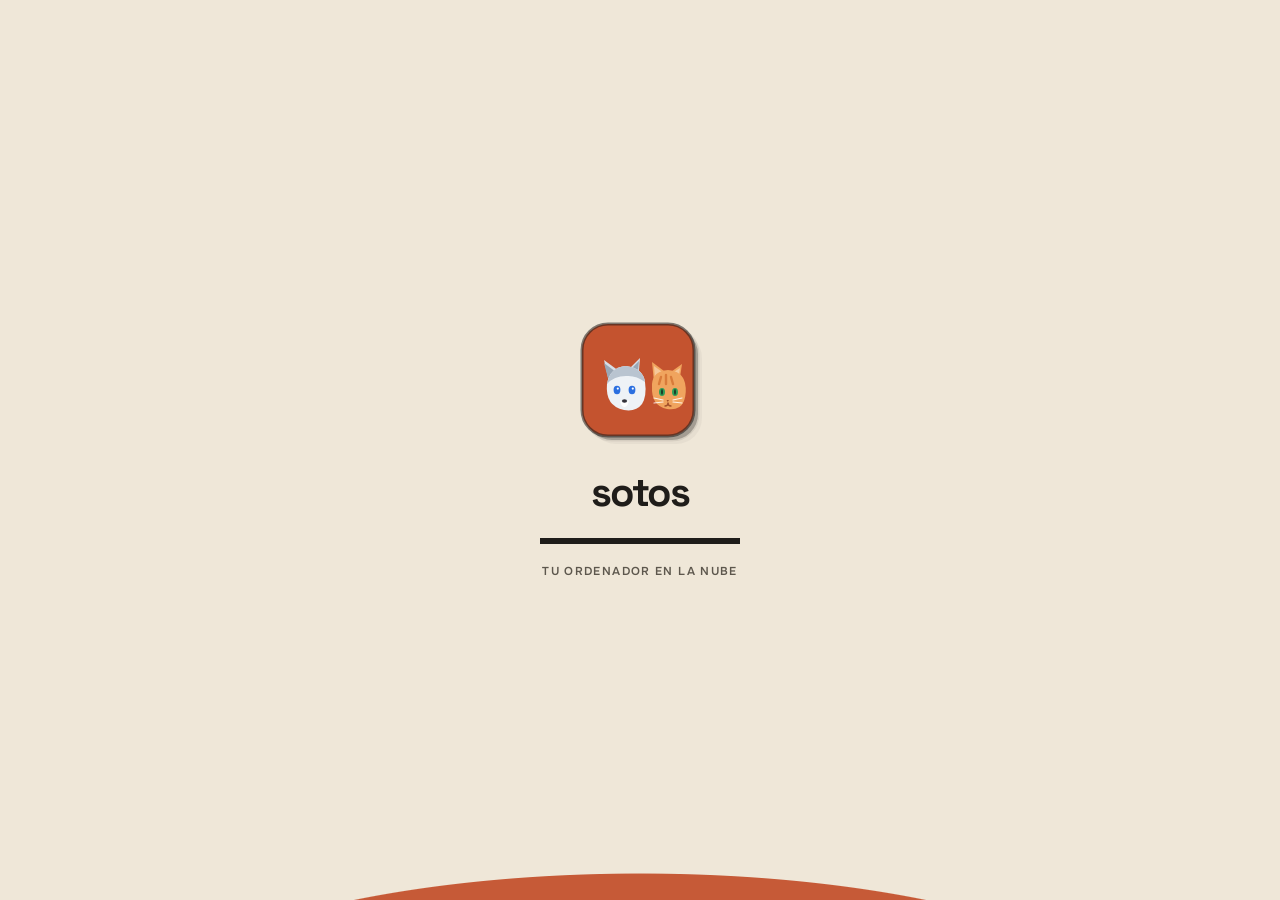
==== commit 981d7a4b: "Demo 2.1 (Mundos, Contactos, visor de PDF, carátulas); licencia MIT" ====
--- a/index.html
+++ b/index.html
@@ -6,8 +6,8 @@
   <meta name="author" content="Sebastian Sotomontes" />
   <title>Sotos OS — tu ordenador en la nube</title>
   <link rel="icon" href="data:image/svg+xml,%3Csvg viewBox='0 0 100 100' xmlns='http://www.w3.org/2000/svg'%3E%3Crect width='100' height='100' rx='20' fill='%231d4ed8'/%3E%3Crect x='30' y='34' width='40' height='28' rx='4' fill='%23fff'/%3E%3Crect x='44' y='62' width='12' height='6' fill='%23fff'/%3E%3Crect x='38' y='68' width='24' height='3' rx='1.5' fill='%23fff'/%3E%3C/svg%3E" />
-  <script type="module" crossorigin src="./assets/index-DWOA_Jq1.js"></script>
-  <link rel="stylesheet" crossorigin href="./assets/index-BNLKVdn4.css">
+  <script type="module" crossorigin src="./assets/index-CEW0Hedf.js"></script>
+  <link rel="stylesheet" crossorigin href="./assets/index-BUQsTKla.css">
 </head>
 <body>
   <!-- Sotos OS · © 2026 Sebastian Sotomontes -->
--- a/assets/index-BUQsTKla.css
+++ b/assets/index-BUQsTKla.css
@@ -0,0 +1 @@
+@font-face{font-family:Onest;font-style:normal;font-display:swap;font-weight:400;src:url(./onest-cyrillic-ext-400-normal-C0aKJzIG.woff2) format("woff2"),url(./onest-cyrillic-ext-400-normal-CV3RJNZo.woff) format("woff");unicode-range:U+0460-052F,U+1C80-1C8A,U+20B4,U+2DE0-2DFF,U+A640-A69F,U+FE2E-FE2F}@font-face{font-family:Onest;font-style:normal;font-display:swap;font-weight:400;src:url(./onest-cyrillic-400-normal-BTdD9fLi.woff2) format("woff2"),url(./onest-cyrillic-400-normal-BQq8x-Ju.woff) format("woff");unicode-range:U+0301,U+0400-045F,U+0490-0491,U+04B0-04B1,U+2116}@font-face{font-family:Onest;font-style:normal;font-display:swap;font-weight:400;src:url(./onest-math-400-normal-BOdeoExJ.woff2) format("woff2"),url(./onest-math-400-normal-BoceZrtY.woff) format("woff");unicode-range:U+0302-0303,U+0305,U+0307-0308,U+0310,U+0312,U+0315,U+031A,U+0326-0327,U+032C,U+032F-0330,U+0332-0333,U+0338,U+033A,U+0346,U+034D,U+0391-03A1,U+03A3-03A9,U+03B1-03C9,U+03D1,U+03D5-03D6,U+03F0-03F1,U+03F4-03F5,U+2016-2017,U+2034-2038,U+203C,U+2040,U+2043,U+2047,U+2050,U+2057,U+205F,U+2070-2071,U+2074-208E,U+2090-209C,U+20D0-20DC,U+20E1,U+20E5-20EF,U+2100-2112,U+2114-2115,U+2117-2121,U+2123-214F,U+2190,U+2192,U+2194-21AE,U+21B0-21E5,U+21F1-21F2,U+21F4-2211,U+2213-2214,U+2216-22FF,U+2308-230B,U+2310,U+2319,U+231C-2321,U+2336-237A,U+237C,U+2395,U+239B-23B7,U+23D0,U+23DC-23E1,U+2474-2475,U+25AF,U+25B3,U+25B7,U+25BD,U+25C1,U+25CA,U+25CC,U+25FB,U+266D-266F,U+27C0-27FF,U+2900-2AFF,U+2B0E-2B11,U+2B30-2B4C,U+2BFE,U+3030,U+FF5B,U+FF5D,U+1D400-1D7FF,U+1EE00-1EEFF}@font-face{font-family:Onest;font-style:normal;font-display:swap;font-weight:400;src:url(./onest-symbols-400-normal-BKpJPZvB.woff2) format("woff2"),url(./onest-symbols-400-normal-Cyp7MkQ3.woff) format("woff");unicode-range:U+0001-000C,U+000E-001F,U+007F-009F,U+20DD-20E0,U+20E2-20E4,U+2150-218F,U+2190,U+2192,U+2194-2199,U+21AF,U+21E6-21F0,U+21F3,U+2218-2219,U+2299,U+22C4-22C6,U+2300-243F,U+2440-244A,U+2460-24FF,U+25A0-27BF,U+2800-28FF,U+2921-2922,U+2981,U+29BF,U+29EB,U+2B00-2BFF,U+4DC0-4DFF,U+FFF9-FFFB,U+10140-1018E,U+10190-1019C,U+101A0,U+101D0-101FD,U+102E0-102FB,U+10E60-10E7E,U+1D2C0-1D2D3,U+1D2E0-1D37F,U+1F000-1F0FF,U+1F100-1F1AD,U+1F1E6-1F1FF,U+1F30D-1F30F,U+1F315,U+1F31C,U+1F31E,U+1F320-1F32C,U+1F336,U+1F378,U+1F37D,U+1F382,U+1F393-1F39F,U+1F3A7-1F3A8,U+1F3AC-1F3AF,U+1F3C2,U+1F3C4-1F3C6,U+1F3CA-1F3CE,U+1F3D4-1F3E0,U+1F3ED,U+1F3F1-1F3F3,U+1F3F5-1F3F7,U+1F408,U+1F415,U+1F41F,U+1F426,U+1F43F,U+1F441-1F442,U+1F444,U+1F446-1F449,U+1F44C-1F44E,U+1F453,U+1F46A,U+1F47D,U+1F4A3,U+1F4B0,U+1F4B3,U+1F4B9,U+1F4BB,U+1F4BF,U+1F4C8-1F4CB,U+1F4D6,U+1F4DA,U+1F4DF,U+1F4E3-1F4E6,U+1F4EA-1F4ED,U+1F4F7,U+1F4F9-1F4FB,U+1F4FD-1F4FE,U+1F503,U+1F507-1F50B,U+1F50D,U+1F512-1F513,U+1F53E-1F54A,U+1F54F-1F5FA,U+1F610,U+1F650-1F67F,U+1F687,U+1F68D,U+1F691,U+1F694,U+1F698,U+1F6AD,U+1F6B2,U+1F6B9-1F6BA,U+1F6BC,U+1F6C6-1F6CF,U+1F6D3-1F6D7,U+1F6E0-1F6EA,U+1F6F0-1F6F3,U+1F6F7-1F6FC,U+1F700-1F7FF,U+1F800-1F80B,U+1F810-1F847,U+1F850-1F859,U+1F860-1F887,U+1F890-1F8AD,U+1F8B0-1F8BB,U+1F8C0-1F8C1,U+1F900-1F90B,U+1F93B,U+1F946,U+1F984,U+1F996,U+1F9E9,U+1FA00-1FA6F,U+1FA70-1FA7C,U+1FA80-1FA89,U+1FA8F-1FAC6,U+1FACE-1FADC,U+1FADF-1FAE9,U+1FAF0-1FAF8,U+1FB00-1FBFF}@font-face{font-family:Onest;font-style:normal;font-display:swap;font-weight:400;src:url(./onest-vietnamese-400-normal-5bytZ3jO.woff2) format("woff2"),url(./onest-vietnamese-400-normal-b_JsbRRP.woff) format("woff");unicode-range:U+0102-0103,U+0110-0111,U+0128-0129,U+0168-0169,U+01A0-01A1,U+01AF-01B0,U+0300-0301,U+0303-0304,U+0308-0309,U+0323,U+0329,U+1EA0-1EF9,U+20AB}@font-face{font-family:Onest;font-style:normal;font-display:swap;font-weight:400;src:url(./onest-latin-ext-400-normal-DN_ZkHKd.woff2) format("woff2"),url(./onest-latin-ext-400-normal-n6Pl0Elk.woff) format("woff");unicode-range:U+0100-02BA,U+02BD-02C5,U+02C7-02CC,U+02CE-02D7,U+02DD-02FF,U+0304,U+0308,U+0329,U+1D00-1DBF,U+1E00-1E9F,U+1EF2-1EFF,U+2020,U+20A0-20AB,U+20AD-20C0,U+2113,U+2C60-2C7F,U+A720-A7FF}@font-face{font-family:Onest;font-style:normal;font-display:swap;font-weight:400;src:url(./onest-latin-400-normal-9AYXx_QC.woff2) format("woff2"),url(./onest-latin-400-normal-RaMPE1jb.woff) format("woff");unicode-range:U+0000-00FF,U+0131,U+0152-0153,U+02BB-02BC,U+02C6,U+02DA,U+02DC,U+0304,U+0308,U+0329,U+2000-206F,U+20AC,U+2122,U+2191,U+2193,U+2212,U+2215,U+FEFF,U+FFFD}@font-face{font-family:Onest;font-style:normal;font-display:swap;font-weight:500;src:url(./onest-cyrillic-ext-500-normal-BRptT_Q-.woff2) format("woff2"),url(./onest-cyrillic-ext-500-normal-C2Nf5dsb.woff) format("woff");unicode-range:U+0460-052F,U+1C80-1C8A,U+20B4,U+2DE0-2DFF,U+A640-A69F,U+FE2E-FE2F}@font-face{font-family:Onest;font-style:normal;font-display:swap;font-weight:500;src:url(./onest-cyrillic-500-normal-CJRUgmys.woff2) format("woff2"),url(./onest-cyrillic-500-normal-BMFE-GJD.woff) format("woff");unicode-range:U+0301,U+0400-045F,U+0490-0491,U+04B0-04B1,U+2116}@font-face{font-family:Onest;font-style:normal;font-display:swap;font-weight:500;src:url(./onest-math-500-normal-BAEyco5m.woff2) format("woff2"),url(./onest-math-500-normal-CFbo1AvL.woff) format("woff");unicode-range:U+0302-0303,U+0305,U+0307-0308,U+0310,U+0312,U+0315,U+031A,U+0326-0327,U+032C,U+032F-0330,U+0332-0333,U+0338,U+033A,U+0346,U+034D,U+0391-03A1,U+03A3-03A9,U+03B1-03C9,U+03D1,U+03D5-03D6,U+03F0-03F1,U+03F4-03F5,U+2016-2017,U+2034-2038,U+203C,U+2040,U+2043,U+2047,U+2050,U+2057,U+205F,U+2070-2071,U+2074-208E,U+2090-209C,U+20D0-20DC,U+20E1,U+20E5-20EF,U+2100-2112,U+2114-2115,U+2117-2121,U+2123-214F,U+2190,U+2192,U+2194-21AE,U+21B0-21E5,U+21F1-21F2,U+21F4-2211,U+2213-2214,U+2216-22FF,U+2308-230B,U+2310,U+2319,U+231C-2321,U+2336-237A,U+237C,U+2395,U+239B-23B7,U+23D0,U+23DC-23E1,U+2474-2475,U+25AF,U+25B3,U+25B7,U+25BD,U+25C1,U+25CA,U+25CC,U+25FB,U+266D-266F,U+27C0-27FF,U+2900-2AFF,U+2B0E-2B11,U+2B30-2B4C,U+2BFE,U+3030,U+FF5B,U+FF5D,U+1D400-1D7FF,U+1EE00-1EEFF}@font-face{font-family:Onest;font-style:normal;font-display:swap;font-weight:500;src:url(./onest-symbols-500-normal-x8bjkRDT.woff2) format("woff2"),url(./onest-symbols-500-normal-BnHuuehd.woff) format("woff");unicode-range:U+0001-000C,U+000E-001F,U+007F-009F,U+20DD-20E0,U+20E2-20E4,U+2150-218F,U+2190,U+2192,U+2194-2199,U+21AF,U+21E6-21F0,U+21F3,U+2218-2219,U+2299,U+22C4-22C6,U+2300-243F,U+2440-244A,U+2460-24FF,U+25A0-27BF,U+2800-28FF,U+2921-2922,U+2981,U+29BF,U+29EB,U+2B00-2BFF,U+4DC0-4DFF,U+FFF9-FFFB,U+10140-1018E,U+10190-1019C,U+101A0,U+101D0-101FD,U+102E0-102FB,U+10E60-10E7E,U+1D2C0-1D2D3,U+1D2E0-1D37F,U+1F000-1F0FF,U+1F100-1F1AD,U+1F1E6-1F1FF,U+1F30D-1F30F,U+1F315,U+1F31C,U+1F31E,U+1F320-1F32C,U+1F336,U+1F378,U+1F37D,U+1F382,U+1F393-1F39F,U+1F3A7-1F3A8,U+1F3AC-1F3AF,U+1F3C2,U+1F3C4-1F3C6,U+1F3CA-1F3CE,U+1F3D4-1F3E0,U+1F3ED,U+1F3F1-1F3F3,U+1F3F5-1F3F7,U+1F408,U+1F415,U+1F41F,U+1F426,U+1F43F,U+1F441-1F442,U+1F444,U+1F446-1F449,U+1F44C-1F44E,U+1F453,U+1F46A,U+1F47D,U+1F4A3,U+1F4B0,U+1F4B3,U+1F4B9,U+1F4BB,U+1F4BF,U+1F4C8-1F4CB,U+1F4D6,U+1F4DA,U+1F4DF,U+1F4E3-1F4E6,U+1F4EA-1F4ED,U+1F4F7,U+1F4F9-1F4FB,U+1F4FD-1F4FE,U+1F503,U+1F507-1F50B,U+1F50D,U+1F512-1F513,U+1F53E-1F54A,U+1F54F-1F5FA,U+1F610,U+1F650-1F67F,U+1F687,U+1F68D,U+1F691,U+1F694,U+1F698,U+1F6AD,U+1F6B2,U+1F6B9-1F6BA,U+1F6BC,U+1F6C6-1F6CF,U+1F6D3-1F6D7,U+1F6E0-1F6EA,U+1F6F0-1F6F3,U+1F6F7-1F6FC,U+1F700-1F7FF,U+1F800-1F80B,U+1F810-1F847,U+1F850-1F859,U+1F860-1F887,U+1F890-1F8AD,U+1F8B0-1F8BB,U+1F8C0-1F8C1,U+1F900-1F90B,U+1F93B,U+1F946,U+1F984,U+1F996,U+1F9E9,U+1FA00-1FA6F,U+1FA70-1FA7C,U+1FA80-1FA89,U+1FA8F-1FAC6,U+1FACE-1FADC,U+1FADF-1FAE9,U+1FAF0-1FAF8,U+1FB00-1FBFF}@font-face{font-family:Onest;font-style:normal;font-display:swap;font-weight:500;src:url(./onest-vietnamese-500-normal-CYcoD-Qw.woff2) format("woff2"),url(./onest-vietnamese-500-normal-B-ujVS1X.woff) format("woff");unicode-range:U+0102-0103,U+0110-0111,U+0128-0129,U+0168-0169,U+01A0-01A1,U+01AF-01B0,U+0300-0301,U+0303-0304,U+0308-0309,U+0323,U+0329,U+1EA0-1EF9,U+20AB}@font-face{font-family:Onest;font-style:normal;font-display:swap;font-weight:500;src:url(./onest-latin-ext-500-normal-BOsNMgOh.woff2) format("woff2"),url(./onest-latin-ext-500-normal-BG_GNqt_.woff) format("woff");unicode-range:U+0100-02BA,U+02BD-02C5,U+02C7-02CC,U+02CE-02D7,U+02DD-02FF,U+0304,U+0308,U+0329,U+1D00-1DBF,U+1E00-1E9F,U+1EF2-1EFF,U+2020,U+20A0-20AB,U+20AD-20C0,U+2113,U+2C60-2C7F,U+A720-A7FF}@font-face{font-family:Onest;font-style:normal;font-display:swap;font-weight:500;src:url(./onest-latin-500-normal-2-RsuwM3.woff2) format("woff2"),url(./onest-latin-500-normal-CVP923du.woff) format("woff");unicode-range:U+0000-00FF,U+0131,U+0152-0153,U+02BB-02BC,U+02C6,U+02DA,U+02DC,U+0304,U+0308,U+0329,U+2000-206F,U+20AC,U+2122,U+2191,U+2193,U+2212,U+2215,U+FEFF,U+FFFD}@font-face{font-family:Onest;font-style:normal;font-display:swap;font-weight:600;src:url(./onest-cyrillic-ext-600-normal-akDnvndp.woff2) format("woff2"),url(./onest-cyrillic-ext-600-normal-DARnoHZf.woff) format("woff");unicode-range:U+0460-052F,U+1C80-1C8A,U+20B4,U+2DE0-2DFF,U+A640-A69F,U+FE2E-FE2F}@font-face{font-family:Onest;font-style:normal;font-display:swap;font-weight:600;src:url(./onest-cyrillic-600-normal-BZYKVyuq.woff2) format("woff2"),url(./onest-cyrillic-600-normal-DXk93W_-.woff) format("woff");unicode-range:U+0301,U+0400-045F,U+0490-0491,U+04B0-04B1,U+2116}@font-face{font-family:Onest;font-style:normal;font-display:swap;font-weight:600;src:url(./onest-math-600-normal-DtDLLcx3.woff2) format("woff2"),url(./onest-math-600-normal-Cg9O0yw7.woff) format("woff");unicode-range:U+0302-0303,U+0305,U+0307-0308,U+0310,U+0312,U+0315,U+031A,U+0326-0327,U+032C,U+032F-0330,U+0332-0333,U+0338,U+033A,U+0346,U+034D,U+0391-03A1,U+03A3-03A9,U+03B1-03C9,U+03D1,U+03D5-03D6,U+03F0-03F1,U+03F4-03F5,U+2016-2017,U+2034-2038,U+203C,U+2040,U+2043,U+2047,U+2050,U+2057,U+205F,U+2070-2071,U+2074-208E,U+2090-209C,U+20D0-20DC,U+20E1,U+20E5-20EF,U+2100-2112,U+2114-2115,U+2117-2121,U+2123-214F,U+2190,U+2192,U+2194-21AE,U+21B0-21E5,U+21F1-21F2,U+21F4-2211,U+2213-2214,U+2216-22FF,U+2308-230B,U+2310,U+2319,U+231C-2321,U+2336-237A,U+237C,U+2395,U+239B-23B7,U+23D0,U+23DC-23E1,U+2474-2475,U+25AF,U+25B3,U+25B7,U+25BD,U+25C1,U+25CA,U+25CC,U+25FB,U+266D-266F,U+27C0-27FF,U+2900-2AFF,U+2B0E-2B11,U+2B30-2B4C,U+2BFE,U+3030,U+FF5B,U+FF5D,U+1D400-1D7FF,U+1EE00-1EEFF}@font-face{font-family:Onest;font-style:normal;font-display:swap;font-weight:600;src:url(./onest-symbols-600-normal-xTLJvtuG.woff2) format("woff2"),url(./onest-symbols-600-normal-DbXpb-tr.woff) format("woff");unicode-range:U+0001-000C,U+000E-001F,U+007F-009F,U+20DD-20E0,U+20E2-20E4,U+2150-218F,U+2190,U+2192,U+2194-2199,U+21AF,U+21E6-21F0,U+21F3,U+2218-2219,U+2299,U+22C4-22C6,U+2300-243F,U+2440-244A,U+2460-24FF,U+25A0-27BF,U+2800-28FF,U+2921-2922,U+2981,U+29BF,U+29EB,U+2B00-2BFF,U+4DC0-4DFF,U+FFF9-FFFB,U+10140-1018E,U+10190-1019C,U+101A0,U+101D0-101FD,U+102E0-102FB,U+10E60-10E7E,U+1D2C0-1D2D3,U+1D2E0-1D37F,U+1F000-1F0FF,U+1F100-1F1AD,U+1F1E6-1F1FF,U+1F30D-1F30F,U+1F315,U+1F31C,U+1F31E,U+1F320-1F32C,U+1F336,U+1F378,U+1F37D,U+1F382,U+1F393-1F39F,U+1F3A7-1F3A8,U+1F3AC-1F3AF,U+1F3C2,U+1F3C4-1F3C6,U+1F3CA-1F3CE,U+1F3D4-1F3E0,U+1F3ED,U+1F3F1-1F3F3,U+1F3F5-1F3F7,U+1F408,U+1F415,U+1F41F,U+1F426,U+1F43F,U+1F441-1F442,U+1F444,U+1F446-1F449,U+1F44C-1F44E,U+1F453,U+1F46A,U+1F47D,U+1F4A3,U+1F4B0,U+1F4B3,U+1F4B9,U+1F4BB,U+1F4BF,U+1F4C8-1F4CB,U+1F4D6,U+1F4DA,U+1F4DF,U+1F4E3-1F4E6,U+1F4EA-1F4ED,U+1F4F7,U+1F4F9-1F4FB,U+1F4FD-1F4FE,U+1F503,U+1F507-1F50B,U+1F50D,U+1F512-1F513,U+1F53E-1F54A,U+1F54F-1F5FA,U+1F610,U+1F650-1F67F,U+1F687,U+1F68D,U+1F691,U+1F694,U+1F698,U+1F6AD,U+1F6B2,U+1F6B9-1F6BA,U+1F6BC,U+1F6C6-1F6CF,U+1F6D3-1F6D7,U+1F6E0-1F6EA,U+1F6F0-1F6F3,U+1F6F7-1F6FC,U+1F700-1F7FF,U+1F800-1F80B,U+1F810-1F847,U+1F850-1F859,U+1F860-1F887,U+1F890-1F8AD,U+1F8B0-1F8BB,U+1F8C0-1F8C1,U+1F900-1F90B,U+1F93B,U+1F946,U+1F984,U+1F996,U+1F9E9,U+1FA00-1FA6F,U+1FA70-1FA7C,U+1FA80-1FA89,U+1FA8F-1FAC6,U+1FACE-1FADC,U+1FADF-1FAE9,U+1FAF0-1FAF8,U+1FB00-1FBFF}@font-face{font-family:Onest;font-style:normal;font-display:swap;font-weight:600;src:url(./onest-vietnamese-600-normal-BB-MkYnX.woff2) format("woff2"),url(./onest-vietnamese-600-normal-Banm7-ne.woff) format("woff");unicode-range:U+0102-0103,U+0110-0111,U+0128-0129,U+0168-0169,U+01A0-01A1,U+01AF-01B0,U+0300-0301,U+0303-0304,U+0308-0309,U+0323,U+0329,U+1EA0-1EF9,U+20AB}@font-face{font-family:Onest;font-style:normal;font-display:swap;font-weight:600;src:url(./onest-latin-ext-600-normal-DJ0mJiNR.woff2) format("woff2"),url(./onest-latin-ext-600-normal-HzGxiJ8N.woff) format("woff");unicode-range:U+0100-02BA,U+02BD-02C5,U+02C7-02CC,U+02CE-02D7,U+02DD-02FF,U+0304,U+0308,U+0329,U+1D00-1DBF,U+1E00-1E9F,U+1EF2-1EFF,U+2020,U+20A0-20AB,U+20AD-20C0,U+2113,U+2C60-2C7F,U+A720-A7FF}@font-face{font-family:Onest;font-style:normal;font-display:swap;font-weight:600;src:url(./onest-latin-600-normal-DM19Lk_j.woff2) format("woff2"),url(./onest-latin-600-normal-D88KJsY0.woff) format("woff");unicode-range:U+0000-00FF,U+0131,U+0152-0153,U+02BB-02BC,U+02C6,U+02DA,U+02DC,U+0304,U+0308,U+0329,U+2000-206F,U+20AC,U+2122,U+2191,U+2193,U+2212,U+2215,U+FEFF,U+FFFD}@font-face{font-family:Onest;font-style:normal;font-display:swap;font-weight:700;src:url(./onest-cyrillic-ext-700-normal-Bv9yQbv6.woff2) format("woff2"),url(./onest-cyrillic-ext-700-normal-VHhFdOv4.woff) format("woff");unicode-range:U+0460-052F,U+1C80-1C8A,U+20B4,U+2DE0-2DFF,U+A640-A69F,U+FE2E-FE2F}@font-face{font-family:Onest;font-style:normal;font-display:swap;font-weight:700;src:url(./onest-cyrillic-700-normal-3rOSeAdn.woff2) format("woff2"),url(./onest-cyrillic-700-normal-BYHfPO1G.woff) format("woff");unicode-range:U+0301,U+0400-045F,U+0490-0491,U+04B0-04B1,U+2116}@font-face{font-family:Onest;font-style:normal;font-display:swap;font-weight:700;src:url(./onest-math-700-normal-8BLSvV4n.woff2) format("woff2"),url(./onest-math-700-normal-DV7Jn8rc.woff) format("woff");unicode-range:U+0302-0303,U+0305,U+0307-0308,U+0310,U+0312,U+0315,U+031A,U+0326-0327,U+032C,U+032F-0330,U+0332-0333,U+0338,U+033A,U+0346,U+034D,U+0391-03A1,U+03A3-03A9,U+03B1-03C9,U+03D1,U+03D5-03D6,U+03F0-03F1,U+03F4-03F5,U+2016-2017,U+2034-2038,U+203C,U+2040,U+2043,U+2047,U+2050,U+2057,U+205F,U+2070-2071,U+2074-208E,U+2090-209C,U+20D0-20DC,U+20E1,U+20E5-20EF,U+2100-2112,U+2114-2115,U+2117-2121,U+2123-214F,U+2190,U+2192,U+2194-21AE,U+21B0-21E5,U+21F1-21F2,U+21F4-2211,U+2213-2214,U+2216-22FF,U+2308-230B,U+2310,U+2319,U+231C-2321,U+2336-237A,U+237C,U+2395,U+239B-23B7,U+23D0,U+23DC-23E1,U+2474-2475,U+25AF,U+25B3,U+25B7,U+25BD,U+25C1,U+25CA,U+25CC,U+25FB,U+266D-266F,U+27C0-27FF,U+2900-2AFF,U+2B0E-2B11,U+2B30-2B4C,U+2BFE,U+3030,U+FF5B,U+FF5D,U+1D400-1D7FF,U+1EE00-1EEFF}@font-face{font-family:Onest;font-style:normal;font-display:swap;font-weight:700;src:url(./onest-symbols-700-normal-C_KQTiD_.woff2) format("woff2"),url(./onest-symbols-700-normal-DWaVlq9G.woff) format("woff");unicode-range:U+0001-000C,U+000E-001F,U+007F-009F,U+20DD-20E0,U+20E2-20E4,U+2150-218F,U+2190,U+2192,U+2194-2199,U+21AF,U+21E6-21F0,U+21F3,U+2218-2219,U+2299,U+22C4-22C6,U+2300-243F,U+2440-244A,U+2460-24FF,U+25A0-27BF,U+2800-28FF,U+2921-2922,U+2981,U+29BF,U+29EB,U+2B00-2BFF,U+4DC0-4DFF,U+FFF9-FFFB,U+10140-1018E,U+10190-1019C,U+101A0,U+101D0-101FD,U+102E0-102FB,U+10E60-10E7E,U+1D2C0-1D2D3,U+1D2E0-1D37F,U+1F000-1F0FF,U+1F100-1F1AD,U+1F1E6-1F1FF,U+1F30D-1F30F,U+1F315,U+1F31C,U+1F31E,U+1F320-1F32C,U+1F336,U+1F378,U+1F37D,U+1F382,U+1F393-1F39F,U+1F3A7-1F3A8,U+1F3AC-1F3AF,U+1F3C2,U+1F3C4-1F3C6,U+1F3CA-1F3CE,U+1F3D4-1F3E0,U+1F3ED,U+1F3F1-1F3F3,U+1F3F5-1F3F7,U+1F408,U+1F415,U+1F41F,U+1F426,U+1F43F,U+1F441-1F442,U+1F444,U+1F446-1F449,U+1F44C-1F44E,U+1F453,U+1F46A,U+1F47D,U+1F4A3,U+1F4B0,U+1F4B3,U+1F4B9,U+1F4BB,U+1F4BF,U+1F4C8-1F4CB,U+1F4D6,U+1F4DA,U+1F4DF,U+1F4E3-1F4E6,U+1F4EA-1F4ED,U+1F4F7,U+1F4F9-1F4FB,U+1F4FD-1F4FE,U+1F503,U+1F507-1F50B,U+1F50D,U+1F512-1F513,U+1F53E-1F54A,U+1F54F-1F5FA,U+1F610,U+1F650-1F67F,U+1F687,U+1F68D,U+1F691,U+1F694,U+1F698,U+1F6AD,U+1F6B2,U+1F6B9-1F6BA,U+1F6BC,U+1F6C6-1F6CF,U+1F6D3-1F6D7,U+1F6E0-1F6EA,U+1F6F0-1F6F3,U+1F6F7-1F6FC,U+1F700-1F7FF,U+1F800-1F80B,U+1F810-1F847,U+1F850-1F859,U+1F860-1F887,U+1F890-1F8AD,U+1F8B0-1F8BB,U+1F8C0-1F8C1,U+1F900-1F90B,U+1F93B,U+1F946,U+1F984,U+1F996,U+1F9E9,U+1FA00-1FA6F,U+1FA70-1FA7C,U+1FA80-1FA89,U+1FA8F-1FAC6,U+1FACE-1FADC,U+1FADF-1FAE9,U+1FAF0-1FAF8,U+1FB00-1FBFF}@font-face{font-family:Onest;font-style:normal;font-display:swap;font-weight:700;src:url(./onest-vietnamese-700-normal-o95X2wRR.woff2) format("woff2"),url(./onest-vietnamese-700-normal-DJPTbRH6.woff) format("woff");unicode-range:U+0102-0103,U+0110-0111,U+0128-0129,U+0168-0169,U+01A0-01A1,U+01AF-01B0,U+0300-0301,U+0303-0304,U+0308-0309,U+0323,U+0329,U+1EA0-1EF9,U+20AB}@font-face{font-family:Onest;font-style:normal;font-display:swap;font-weight:700;src:url(./onest-latin-ext-700-normal-DSjWcyFb.woff2) format("woff2"),url(./onest-latin-ext-700-normal-CIZyApB7.woff) format("woff");unicode-range:U+0100-02BA,U+02BD-02C5,U+02C7-02CC,U+02CE-02D7,U+02DD-02FF,U+0304,U+0308,U+0329,U+1D00-1DBF,U+1E00-1E9F,U+1EF2-1EFF,U+2020,U+20A0-20AB,U+20AD-20C0,U+2113,U+2C60-2C7F,U+A720-A7FF}@font-face{font-family:Onest;font-style:normal;font-display:swap;font-weight:700;src:url(./onest-latin-700-normal-DMkYZIUB.woff2) format("woff2"),url(./onest-latin-700-normal-HOulLaZS.woff) format("woff");unicode-range:U+0000-00FF,U+0131,U+0152-0153,U+02BB-02BC,U+02C6,U+02DA,U+02DC,U+0304,U+0308,U+0329,U+2000-206F,U+20AC,U+2122,U+2191,U+2193,U+2212,U+2215,U+FEFF,U+FFFD}@font-face{font-family:Onest;font-style:normal;font-display:swap;font-weight:800;src:url(./onest-cyrillic-ext-800-normal-DvatoslO.woff2) format("woff2"),url(./onest-cyrillic-ext-800-normal-DFbDMb5u.woff) format("woff");unicode-range:U+0460-052F,U+1C80-1C8A,U+20B4,U+2DE0-2DFF,U+A640-A69F,U+FE2E-FE2F}@font-face{font-family:Onest;font-style:normal;font-display:swap;font-weight:800;src:url(./onest-cyrillic-800-normal-QkauEl2X.woff2) format("woff2"),url(./onest-cyrillic-800-normal-BK5UozLr.woff) format("woff");unicode-range:U+0301,U+0400-045F,U+0490-0491,U+04B0-04B1,U+2116}@font-face{font-family:Onest;font-style:normal;font-display:swap;font-weight:800;src:url(./onest-math-800-normal-C8DqLkcE.woff2) format("woff2"),url(./onest-math-800-normal-DMZUcWPd.woff) format("woff");unicode-range:U+0302-0303,U+0305,U+0307-0308,U+0310,U+0312,U+0315,U+031A,U+0326-0327,U+032C,U+032F-0330,U+0332-0333,U+0338,U+033A,U+0346,U+034D,U+0391-03A1,U+03A3-03A9,U+03B1-03C9,U+03D1,U+03D5-03D6,U+03F0-03F1,U+03F4-03F5,U+2016-2017,U+2034-2038,U+203C,U+2040,U+2043,U+2047,U+2050,U+2057,U+205F,U+2070-2071,U+2074-208E,U+2090-209C,U+20D0-20DC,U+20E1,U+20E5-20EF,U+2100-2112,U+2114-2115,U+2117-2121,U+2123-214F,U+2190,U+2192,U+2194-21AE,U+21B0-21E5,U+21F1-21F2,U+21F4-2211,U+2213-2214,U+2216-22FF,U+2308-230B,U+2310,U+2319,U+231C-2321,U+2336-237A,U+237C,U+2395,U+239B-23B7,U+23D0,U+23DC-23E1,U+2474-2475,U+25AF,U+25B3,U+25B7,U+25BD,U+25C1,U+25CA,U+25CC,U+25FB,U+266D-266F,U+27C0-27FF,U+2900-2AFF,U+2B0E-2B11,U+2B30-2B4C,U+2BFE,U+3030,U+FF5B,U+FF5D,U+1D400-1D7FF,U+1EE00-1EEFF}@font-face{font-family:Onest;font-style:normal;font-display:swap;font-weight:800;src:url(./onest-symbols-800-normal-Bho9X8gK.woff2) format("woff2"),url(./onest-symbols-800-normal-CxVrnv2Y.woff) format("woff");unicode-range:U+0001-000C,U+000E-001F,U+007F-009F,U+20DD-20E0,U+20E2-20E4,U+2150-218F,U+2190,U+2192,U+2194-2199,U+21AF,U+21E6-21F0,U+21F3,U+2218-2219,U+2299,U+22C4-22C6,U+2300-243F,U+2440-244A,U+2460-24FF,U+25A0-27BF,U+2800-28FF,U+2921-2922,U+2981,U+29BF,U+29EB,U+2B00-2BFF,U+4DC0-4DFF,U+FFF9-FFFB,U+10140-1018E,U+10190-1019C,U+101A0,U+101D0-101FD,U+102E0-102FB,U+10E60-10E7E,U+1D2C0-1D2D3,U+1D2E0-1D37F,U+1F000-1F0FF,U+1F100-1F1AD,U+1F1E6-1F1FF,U+1F30D-1F30F,U+1F315,U+1F31C,U+1F31E,U+1F320-1F32C,U+1F336,U+1F378,U+1F37D,U+1F382,U+1F393-1F39F,U+1F3A7-1F3A8,U+1F3AC-1F3AF,U+1F3C2,U+1F3C4-1F3C6,U+1F3CA-1F3CE,U+1F3D4-1F3E0,U+1F3ED,U+1F3F1-1F3F3,U+1F3F5-1F3F7,U+1F408,U+1F415,U+1F41F,U+1F426,U+1F43F,U+1F441-1F442,U+1F444,U+1F446-1F449,U+1F44C-1F44E,U+1F453,U+1F46A,U+1F47D,U+1F4A3,U+1F4B0,U+1F4B3,U+1F4B9,U+1F4BB,U+1F4BF,U+1F4C8-1F4CB,U+1F4D6,U+1F4DA,U+1F4DF,U+1F4E3-1F4E6,U+1F4EA-1F4ED,U+1F4F7,U+1F4F9-1F4FB,U+1F4FD-1F4FE,U+1F503,U+1F507-1F50B,U+1F50D,U+1F512-1F513,U+1F53E-1F54A,U+1F54F-1F5FA,U+1F610,U+1F650-1F67F,U+1F687,U+1F68D,U+1F691,U+1F694,U+1F698,U+1F6AD,U+1F6B2,U+1F6B9-1F6BA,U+1F6BC,U+1F6C6-1F6CF,U+1F6D3-1F6D7,U+1F6E0-1F6EA,U+1F6F0-1F6F3,U+1F6F7-1F6FC,U+1F700-1F7FF,U+1F800-1F80B,U+1F810-1F847,U+1F850-1F859,U+1F860-1F887,U+1F890-1F8AD,U+1F8B0-1F8BB,U+1F8C0-1F8C1,U+1F900-1F90B,U+1F93B,U+1F946,U+1F984,U+1F996,U+1F9E9,U+1FA00-1FA6F,U+1FA70-1FA7C,U+1FA80-1FA89,U+1FA8F-1FAC6,U+1FACE-1FADC,U+1FADF-1FAE9,U+1FAF0-1FAF8,U+1FB00-1FBFF}@font-face{font-family:Onest;font-style:normal;font-display:swap;font-weight:800;src:url(./onest-vietnamese-800-normal-B-B_ZOag.woff2) format("woff2"),url(./onest-vietnamese-800-normal-BLKw_yQP.woff) format("woff");unicode-range:U+0102-0103,U+0110-0111,U+0128-0129,U+0168-0169,U+01A0-01A1,U+01AF-01B0,U+0300-0301,U+0303-0304,U+0308-0309,U+0323,U+0329,U+1EA0-1EF9,U+20AB}@font-face{font-family:Onest;font-style:normal;font-display:swap;font-weight:800;src:url(./onest-latin-ext-800-normal-BAgh8MfX.woff2) format("woff2"),url(./onest-latin-ext-800-normal-yUF9vR5U.woff) format("woff");unicode-range:U+0100-02BA,U+02BD-02C5,U+02C7-02CC,U+02CE-02D7,U+02DD-02FF,U+0304,U+0308,U+0329,U+1D00-1DBF,U+1E00-1E9F,U+1EF2-1EFF,U+2020,U+20A0-20AB,U+20AD-20C0,U+2113,U+2C60-2C7F,U+A720-A7FF}@font-face{font-family:Onest;font-style:normal;font-display:swap;font-weight:800;src:url(./onest-latin-800-normal-wB2poyF_.woff2) format("woff2"),url(./onest-latin-800-normal-ovMoM2vU.woff) format("woff");unicode-range:U+0000-00FF,U+0131,U+0152-0153,U+02BB-02BC,U+02C6,U+02DA,U+02DC,U+0304,U+0308,U+0329,U+2000-206F,U+20AC,U+2122,U+2191,U+2193,U+2212,U+2215,U+FEFF,U+FFFD}@font-face{font-family:Hanken Grotesk;font-style:normal;font-display:swap;font-weight:400;src:url([data-uri]) format("woff2"),url([data-uri]) format("woff");unicode-range:U+0460-052F,U+1C80-1C8A,U+20B4,U+2DE0-2DFF,U+A640-A69F,U+FE2E-FE2F}@font-face{font-family:Hanken Grotesk;font-style:normal;font-display:swap;font-weight:400;src:url(./hanken-grotesk-vietnamese-400-normal-BLrFBAHj.woff2) format("woff2"),url(./hanken-grotesk-vietnamese-400-normal-C-iWyKLC.woff) format("woff");unicode-range:U+0102-0103,U+0110-0111,U+0128-0129,U+0168-0169,U+01A0-01A1,U+01AF-01B0,U+0300-0301,U+0303-0304,U+0308-0309,U+0323,U+0329,U+1EA0-1EF9,U+20AB}@font-face{font-family:Hanken Grotesk;font-style:normal;font-display:swap;font-weight:400;src:url(./hanken-grotesk-latin-ext-400-normal-DR7lHpW4.woff2) format("woff2"),url(./hanken-grotesk-latin-ext-400-normal-DI-aIsWt.woff) format("woff");unicode-range:U+0100-02BA,U+02BD-02C5,U+02C7-02CC,U+02CE-02D7,U+02DD-02FF,U+0304,U+0308,U+0329,U+1D00-1DBF,U+1E00-1E9F,U+1EF2-1EFF,U+2020,U+20A0-20AB,U+20AD-20C0,U+2113,U+2C60-2C7F,U+A720-A7FF}@font-face{font-family:Hanken Grotesk;font-style:normal;font-display:swap;font-weight:400;src:url(./hanken-grotesk-latin-400-normal-BG6hkEXj.woff2) format("woff2"),url(./hanken-grotesk-latin-400-normal-CjyVwvJV.woff) format("woff");unicode-range:U+0000-00FF,U+0131,U+0152-0153,U+02BB-02BC,U+02C6,U+02DA,U+02DC,U+0304,U+0308,U+0329,U+2000-206F,U+20AC,U+2122,U+2191,U+2193,U+2212,U+2215,U+FEFF,U+FFFD}@font-face{font-family:Hanken Grotesk;font-style:normal;font-display:swap;font-weight:600;src:url([data-uri]) format("woff2"),url([data-uri]) format("woff");unicode-range:U+0460-052F,U+1C80-1C8A,U+20B4,U+2DE0-2DFF,U+A640-A69F,U+FE2E-FE2F}@font-face{font-family:Hanken Grotesk;font-style:normal;font-display:swap;font-weight:600;src:url(./hanken-grotesk-vietnamese-600-normal-Cp8QQjQf.woff2) format("woff2"),url(./hanken-grotesk-vietnamese-600-normal-DHaFH8q1.woff) format("woff");unicode-range:U+0102-0103,U+0110-0111,U+0128-0129,U+0168-0169,U+01A0-01A1,U+01AF-01B0,U+0300-0301,U+0303-0304,U+0308-0309,U+0323,U+0329,U+1EA0-1EF9,U+20AB}@font-face{font-family:Hanken Grotesk;font-style:normal;font-display:swap;font-weight:600;src:url(./hanken-grotesk-latin-ext-600-normal-FY8kSObK.woff2) format("woff2"),url(./hanken-grotesk-latin-ext-600-normal-DHIm05DD.woff) format("woff");unicode-range:U+0100-02BA,U+02BD-02C5,U+02C7-02CC,U+02CE-02D7,U+02DD-02FF,U+0304,U+0308,U+0329,U+1D00-1DBF,U+1E00-1E9F,U+1EF2-1EFF,U+2020,U+20A0-20AB,U+20AD-20C0,U+2113,U+2C60-2C7F,U+A720-A7FF}@font-face{font-family:Hanken Grotesk;font-style:normal;font-display:swap;font-weight:600;src:url(./hanken-grotesk-latin-600-normal-CIXX6EOa.woff2) format("woff2"),url(./hanken-grotesk-latin-600-normal-NEn2C4Q3.woff) format("woff");unicode-range:U+0000-00FF,U+0131,U+0152-0153,U+02BB-02BC,U+02C6,U+02DA,U+02DC,U+0304,U+0308,U+0329,U+2000-206F,U+20AC,U+2122,U+2191,U+2193,U+2212,U+2215,U+FEFF,U+FFFD}@font-face{font-family:Hanken Grotesk;font-style:normal;font-display:swap;font-weight:800;src:url([data-uri]) format("woff2"),url([data-uri]) format("woff");unicode-range:U+0460-052F,U+1C80-1C8A,U+20B4,U+2DE0-2DFF,U+A640-A69F,U+FE2E-FE2F}@font-face{font-family:Hanken Grotesk;font-style:normal;font-display:swap;font-weight:800;src:url(./hanken-grotesk-vietnamese-800-normal-rhXM_bnk.woff2) format("woff2"),url(./hanken-grotesk-vietnamese-800-normal-Botv5QzP.woff) format("woff");unicode-range:U+0102-0103,U+0110-0111,U+0128-0129,U+0168-0169,U+01A0-01A1,U+01AF-01B0,U+0300-0301,U+0303-0304,U+0308-0309,U+0323,U+0329,U+1EA0-1EF9,U+20AB}@font-face{font-family:Hanken Grotesk;font-style:normal;font-display:swap;font-weight:800;src:url(./hanken-grotesk-latin-ext-800-normal-BUyj4f7g.woff2) format("woff2"),url(./hanken-grotesk-latin-ext-800-normal-Cj41HOW_.woff) format("woff");unicode-range:U+0100-02BA,U+02BD-02C5,U+02C7-02CC,U+02CE-02D7,U+02DD-02FF,U+0304,U+0308,U+0329,U+1D00-1DBF,U+1E00-1E9F,U+1EF2-1EFF,U+2020,U+20A0-20AB,U+20AD-20C0,U+2113,U+2C60-2C7F,U+A720-A7FF}@font-face{font-family:Hanken Grotesk;font-style:normal;font-display:swap;font-weight:800;src:url(./hanken-grotesk-latin-800-normal-KQ5tvtTT.woff2) format("woff2"),url(./hanken-grotesk-latin-800-normal-BTy3IUcF.woff) format("woff");unicode-range:U+0000-00FF,U+0131,U+0152-0153,U+02BB-02BC,U+02C6,U+02DA,U+02DC,U+0304,U+0308,U+0329,U+2000-206F,U+20AC,U+2122,U+2191,U+2193,U+2212,U+2215,U+FEFF,U+FFFD}@font-face{font-family:Space Grotesk;font-style:normal;font-display:swap;font-weight:400;src:url(./space-grotesk-vietnamese-400-normal-B7xT_GF5.woff2) format("woff2"),url(./space-grotesk-vietnamese-400-normal-BIWiOVfw.woff) format("woff");unicode-range:U+0102-0103,U+0110-0111,U+0128-0129,U+0168-0169,U+01A0-01A1,U+01AF-01B0,U+0300-0301,U+0303-0304,U+0308-0309,U+0323,U+0329,U+1EA0-1EF9,U+20AB}@font-face{font-family:Space Grotesk;font-style:normal;font-display:swap;font-weight:400;src:url(./space-grotesk-latin-ext-400-normal-CfP_5XZW.woff2) format("woff2"),url(./space-grotesk-latin-ext-400-normal-DRPE3kg4.woff) format("woff");unicode-range:U+0100-02BA,U+02BD-02C5,U+02C7-02CC,U+02CE-02D7,U+02DD-02FF,U+0304,U+0308,U+0329,U+1D00-1DBF,U+1E00-1E9F,U+1EF2-1EFF,U+2020,U+20A0-20AB,U+20AD-20C0,U+2113,U+2C60-2C7F,U+A720-A7FF}@font-face{font-family:Space Grotesk;font-style:normal;font-display:swap;font-weight:400;src:url(./space-grotesk-latin-400-normal-CJ-V5oYT.woff2) format("woff2"),url(./space-grotesk-latin-400-normal-BnQMeOim.woff) format("woff");unicode-range:U+0000-00FF,U+0131,U+0152-0153,U+02BB-02BC,U+02C6,U+02DA,U+02DC,U+0304,U+0308,U+0329,U+2000-206F,U+20AC,U+2122,U+2191,U+2193,U+2212,U+2215,U+FEFF,U+FFFD}@font-face{font-family:Space Grotesk;font-style:normal;font-display:swap;font-weight:600;src:url(./space-grotesk-vietnamese-600-normal-DUi7WF5p.woff2) format("woff2"),url(./space-grotesk-vietnamese-600-normal-D6zpsUhD.woff) format("woff");unicode-range:U+0102-0103,U+0110-0111,U+0128-0129,U+0168-0169,U+01A0-01A1,U+01AF-01B0,U+0300-0301,U+0303-0304,U+0308-0309,U+0323,U+0329,U+1EA0-1EF9,U+20AB}@font-face{font-family:Space Grotesk;font-style:normal;font-display:swap;font-weight:600;src:url(./space-grotesk-latin-ext-600-normal-DxxdqCpr.woff2) format("woff2"),url(./space-grotesk-latin-ext-600-normal-VcznFIpX.woff) format("woff");unicode-range:U+0100-02BA,U+02BD-02C5,U+02C7-02CC,U+02CE-02D7,U+02DD-02FF,U+0304,U+0308,U+0329,U+1D00-1DBF,U+1E00-1E9F,U+1EF2-1EFF,U+2020,U+20A0-20AB,U+20AD-20C0,U+2113,U+2C60-2C7F,U+A720-A7FF}@font-face{font-family:Space Grotesk;font-style:normal;font-display:swap;font-weight:600;src:url(./space-grotesk-latin-600-normal-DjKNqYRj.woff2) format("woff2"),url(./space-grotesk-latin-600-normal-BflQw4A9.woff) format("woff");unicode-range:U+0000-00FF,U+0131,U+0152-0153,U+02BB-02BC,U+02C6,U+02DA,U+02DC,U+0304,U+0308,U+0329,U+2000-206F,U+20AC,U+2122,U+2191,U+2193,U+2212,U+2215,U+FEFF,U+FFFD}@font-face{font-family:Space Grotesk;font-style:normal;font-display:swap;font-weight:700;src:url(./space-grotesk-vietnamese-700-normal-DMty7AZE.woff2) format("woff2"),url(./space-grotesk-vietnamese-700-normal-Duxec5Rn.woff) format("woff");unicode-range:U+0102-0103,U+0110-0111,U+0128-0129,U+0168-0169,U+01A0-01A1,U+01AF-01B0,U+0300-0301,U+0303-0304,U+0308-0309,U+0323,U+0329,U+1EA0-1EF9,U+20AB}@font-face{font-family:Space Grotesk;font-style:normal;font-display:swap;font-weight:700;src:url(./space-grotesk-latin-ext-700-normal-BQnZhY3m.woff2) format("woff2"),url(./space-grotesk-latin-ext-700-normal-HVCqSBdx.woff) format("woff");unicode-range:U+0100-02BA,U+02BD-02C5,U+02C7-02CC,U+02CE-02D7,U+02DD-02FF,U+0304,U+0308,U+0329,U+1D00-1DBF,U+1E00-1E9F,U+1EF2-1EFF,U+2020,U+20A0-20AB,U+20AD-20C0,U+2113,U+2C60-2C7F,U+A720-A7FF}@font-face{font-family:Space Grotesk;font-style:normal;font-display:swap;font-weight:700;src:url(./space-grotesk-latin-700-normal-RjhwGPKo.woff2) format("woff2"),url(./space-grotesk-latin-700-normal-CwsQ-cCU.woff) format("woff");unicode-range:U+0000-00FF,U+0131,U+0152-0153,U+02BB-02BC,U+02C6,U+02DA,U+02DC,U+0304,U+0308,U+0329,U+2000-206F,U+20AC,U+2122,U+2191,U+2193,U+2212,U+2215,U+FEFF,U+FFFD}@font-face{font-family:JetBrains Mono;font-style:normal;font-display:swap;font-weight:400;src:url([data-uri]) format("woff2"),url([data-uri]) format("woff");unicode-range:U+0460-052F,U+1C80-1C8A,U+20B4,U+2DE0-2DFF,U+A640-A69F,U+FE2E-FE2F}@font-face{font-family:JetBrains Mono;font-style:normal;font-display:swap;font-weight:400;src:url(./jetbrains-mono-cyrillic-400-normal-BEIGL1Tu.woff2) format("woff2"),url(./jetbrains-mono-cyrillic-400-normal-ugxPyKxw.woff) format("woff");unicode-range:U+0301,U+0400-045F,U+0490-0491,U+04B0-04B1,U+2116}@font-face{font-family:JetBrains Mono;font-style:normal;font-display:swap;font-weight:400;src:url(./jetbrains-mono-greek-400-normal-C190GLew.woff2) format("woff2"),url(./jetbrains-mono-greek-400-normal-B9oWc5Lo.woff) format("woff");unicode-range:U+0370-0377,U+037A-037F,U+0384-038A,U+038C,U+038E-03A1,U+03A3-03FF}@font-face{font-family:JetBrains Mono;font-style:normal;font-display:swap;font-weight:400;src:url([data-uri]) format("woff2"),url(./jetbrains-mono-vietnamese-400-normal-CqNFfHCs.woff) format("woff");unicode-range:U+0102-0103,U+0110-0111,U+0128-0129,U+0168-0169,U+01A0-01A1,U+01AF-01B0,U+0300-0301,U+0303-0304,U+0308-0309,U+0323,U+0329,U+1EA0-1EF9,U+20AB}@font-face{font-family:JetBrains Mono;font-style:normal;font-display:swap;font-weight:400;src:url(./jetbrains-mono-latin-ext-400-normal-Bc8Ftmh3.woff2) format("woff2"),url(./jetbrains-mono-latin-ext-400-normal-fXTG6kC5.woff) format("woff");unicode-range:U+0100-02BA,U+02BD-02C5,U+02C7-02CC,U+02CE-02D7,U+02DD-02FF,U+0304,U+0308,U+0329,U+1D00-1DBF,U+1E00-1E9F,U+1EF2-1EFF,U+2020,U+20A0-20AB,U+20AD-20C0,U+2113,U+2C60-2C7F,U+A720-A7FF}@font-face{font-family:JetBrains Mono;font-style:normal;font-display:swap;font-weight:400;src:url(./jetbrains-mono-latin-400-normal-V6pRDFza.woff2) format("woff2"),url(./jetbrains-mono-latin-400-normal-6-qcROiO.woff) format("woff");unicode-range:U+0000-00FF,U+0131,U+0152-0153,U+02BB-02BC,U+02C6,U+02DA,U+02DC,U+0304,U+0308,U+0329,U+2000-206F,U+20AC,U+2122,U+2191,U+2193,U+2212,U+2215,U+FEFF,U+FFFD}@font-face{font-family:JetBrains Mono;font-style:normal;font-display:swap;font-weight:600;src:url([data-uri]) format("woff2"),url([data-uri]) format("woff");unicode-range:U+0460-052F,U+1C80-1C8A,U+20B4,U+2DE0-2DFF,U+A640-A69F,U+FE2E-FE2F}@font-face{font-family:JetBrains Mono;font-style:normal;font-display:swap;font-weight:600;src:url(./jetbrains-mono-cyrillic-600-normal-EVf6-Yzo.woff2) format("woff2"),url(./jetbrains-mono-cyrillic-600-normal-8K4wrrwR.woff) format("woff");unicode-range:U+0301,U+0400-045F,U+0490-0491,U+04B0-04B1,U+2116}@font-face{font-family:JetBrains Mono;font-style:normal;font-display:swap;font-weight:600;src:url(./jetbrains-mono-greek-600-normal-H7WoG9Et.woff2) format("woff2"),url(./jetbrains-mono-greek-600-normal-mc2nkWzM.woff) format("woff");unicode-range:U+0370-0377,U+037A-037F,U+0384-038A,U+038C,U+038E-03A1,U+03A3-03FF}@font-face{font-family:JetBrains Mono;font-style:normal;font-display:swap;font-weight:600;src:url([data-uri]) format("woff2"),url(./jetbrains-mono-vietnamese-600-normal-OWROknRo.woff) format("woff");unicode-range:U+0102-0103,U+0110-0111,U+0128-0129,U+0168-0169,U+01A0-01A1,U+01AF-01B0,U+0300-0301,U+0303-0304,U+0308-0309,U+0323,U+0329,U+1EA0-1EF9,U+20AB}@font-face{font-family:JetBrains Mono;font-style:normal;font-display:swap;font-weight:600;src:url(./jetbrains-mono-latin-ext-600-normal-BfB_LPfz.woff2) format("woff2"),url(./jetbrains-mono-latin-ext-600-normal-DObL3zCW.woff) format("woff");unicode-range:U+0100-02BA,U+02BD-02C5,U+02C7-02CC,U+02CE-02D7,U+02DD-02FF,U+0304,U+0308,U+0329,U+1D00-1DBF,U+1E00-1E9F,U+1EF2-1EFF,U+2020,U+20A0-20AB,U+20AD-20C0,U+2113,U+2C60-2C7F,U+A720-A7FF}@font-face{font-family:JetBrains Mono;font-style:normal;font-display:swap;font-weight:600;src:url(./jetbrains-mono-latin-600-normal-C8RAYTDA.woff2) format("woff2"),url(./jetbrains-mono-latin-600-normal-BfsvjouI.woff) format("woff");unicode-range:U+0000-00FF,U+0131,U+0152-0153,U+02BB-02BC,U+02C6,U+02DA,U+02DC,U+0304,U+0308,U+0329,U+2000-206F,U+20AC,U+2122,U+2191,U+2193,U+2212,U+2215,U+FEFF,U+FFFD}@font-face{font-family:Material Symbols Rounded;font-style:normal;font-weight:100 700;font-display:block;src:url(./material-symbols-rounded-Dax-K5AH.woff2) format("woff2")}.material-symbols-rounded{font-family:Material Symbols Rounded;font-weight:400;font-style:normal;font-size:24px;line-height:1;letter-spacing:normal;text-transform:none;display:inline-block;white-space:nowrap;word-wrap:normal;direction:ltr;-webkit-font-smoothing:antialiased;-moz-osx-font-smoothing:grayscale;text-rendering:optimizeLegibility;font-feature-settings:"liga"}:root{--ui: "Onest", system-ui, -apple-system, sans-serif;--mono: "JetBrains Mono", ui-monospace, monospace;--accent: #2f6fed;--accent-ink: #ffffff;--win-radius: 12px;--win-shadow: 0 18px 50px -12px rgba(16, 24, 40, .38), 0 4px 12px -4px rgba(16, 24, 40, .18);--win-border: 1px solid rgba(0, 0, 0, .07)}[data-theme=light]{--surface: #ffffff;--surface-2: #f4f5f7;--surface-3: #eaecf0;--text: #1b1f24;--text-dim: #6b7280;--text-faint: #9aa1ab;--border: rgba(20, 24, 33, .09);--border-strong: rgba(20, 24, 33, .16);--bar: rgba(255, 255, 255, .62);--bar-text: #1b1f24;--dock: rgba(255, 255, 255, .42);--hover: rgba(20, 24, 33, .05);--shadow-card: 0 1px 2px rgba(16,24,40,.06), 0 4px 14px -8px rgba(16,24,40,.18)}[data-theme=dark]{--surface: #1d1f26;--surface-2: #16181e;--surface-3: #262932;--text: #e9ebf0;--text-dim: #a0a6b2;--text-faint: #6c7280;--border: rgba(255, 255, 255, .09);--border-strong: rgba(255, 255, 255, .16);--bar: rgba(22, 24, 30, .6);--bar-text: #e9ebf0;--dock: rgba(30, 33, 41, .5);--hover: rgba(255, 255, 255, .07);--win-border: 1px solid rgba(255, 255, 255, .08);--win-shadow: 0 18px 50px -12px rgba(0,0,0,.55), 0 4px 12px -4px rgba(0,0,0,.4);--shadow-card: 0 1px 2px rgba(0,0,0,.3), 0 4px 14px -8px rgba(0,0,0,.5)}*{box-sizing:border-box}html,body{margin:0;height:100%;overflow:hidden}body{font-family:var(--ui);color:var(--text);-webkit-font-smoothing:antialiased;text-rendering:optimizeLegibility;-webkit-user-select:none;user-select:none}button{font-family:inherit;cursor:pointer}.material-symbols-rounded{font-family:Material Symbols Rounded;font-weight:400;font-style:normal;line-height:1;letter-spacing:normal;text-transform:none;white-space:nowrap;word-wrap:normal;direction:ltr;-webkit-font-feature-settings:"liga";font-feature-settings:"liga";-webkit-font-smoothing:antialiased;font-variation-settings:"FILL" 0,"wght" 400,"GRAD" 0,"opsz" 24;-webkit-user-select:none;user-select:none}#os{position:fixed;top:0;right:0;bottom:0;left:0;overflow:hidden;background-size:cover;background-position:center;transition:background-image .5s ease}.wallpaper{position:absolute;top:0;right:0;bottom:0;left:0;z-index:0;background-size:cover;background-position:center}.menubar{position:absolute;top:0;left:0;right:0;height:30px;z-index:9000;display:flex;align-items:center;gap:18px;padding:0 12px;background:var(--bar);-webkit-backdrop-filter:blur(22px) saturate(180%);backdrop-filter:blur(22px) saturate(180%);color:var(--bar-text);border-bottom:1px solid var(--border);font-size:13px}.menubar .brand{display:flex;align-items:center;gap:7px;font-weight:700;letter-spacing:-.01em}.menubar .brand .mark{width:15px;height:15px;border-radius:5px;background:var(--accent);position:relative;box-shadow:inset 0 0 0 .5px #fff6}.menubar .brand .mark:after{content:"";position:absolute;top:4.5px;right:4.5px;bottom:4.5px;left:4.5px;border-radius:50%;background:var(--accent-ink)}.menubar .menu-item{font-size:13px;font-weight:500;opacity:.85;padding:3px 7px;border-radius:6px}.menubar .menu-item.active-app{font-weight:700;opacity:1}.menubar .menu-item:hover{background:var(--hover)}.menubar .spacer{flex:1}.menubar .tray{display:flex;align-items:center;gap:6px}.menubar .tray .ti{display:flex;align-items:center;gap:4px;padding:3px 7px;border-radius:6px}.menubar .tray .ti:hover{background:var(--hover)}.menubar .tray .material-symbols-rounded{font-size:18px}.menubar .clock{font-variant-numeric:tabular-nums;font-weight:500}.desk-layer{position:absolute;top:0;right:0;bottom:0;left:0;z-index:1}.desk-icons{position:absolute;top:44px;left:14px;z-index:1;display:flex;flex-direction:column;flex-wrap:wrap;align-content:flex-start;max-height:calc(100vh - 120px);gap:6px;align-items:flex-start}.desk-icon{width:92px;display:flex;flex-direction:column;align-items:center;gap:5px;padding:8px 4px;border-radius:10px;text-align:center;color:#fff}.desk-icon:hover{background:#ffffff29}.desk-icon .tile{width:46px;height:46px}.desk-icon .lbl{font-size:12px;font-weight:500;text-shadow:0 1px 3px rgba(0,0,0,.5);max-width:84px;line-height:1.2}.tile{border-radius:22%;display:grid;place-items:center;color:#fff;box-shadow:inset 0 0 0 .5px #ffffff40,0 2px 6px #0000002e;position:relative}.tile .material-symbols-rounded{font-size:60%}.dock{position:absolute;z-index:8000;display:flex;gap:8px;padding:8px;background:var(--dock);-webkit-backdrop-filter:blur(26px) saturate(180%);backdrop-filter:blur(26px) saturate(180%);border:1px solid var(--border);box-shadow:0 12px 40px -8px #00000059}.dock.bottom{bottom:10px;left:50%;transform:translate(-50%);flex-direction:row;align-items:flex-end;border-radius:20px}.dock.left{left:10px;top:50%;transform:translateY(-50%);flex-direction:column;align-items:center;border-radius:20px}.dock-item{position:relative;width:50px;height:50px;border:none;background:none;padding:0;transition:transform .16s cubic-bezier(.2,.8,.2,1)}.dock-item .tile{width:100%;height:100%}.dock.bottom .dock-item:hover{transform:translateY(-8px) scale(1.08)}.dock.left .dock-item:hover{transform:translate(6px) scale(1.08)}.dock-item .run-dot{position:absolute;width:4px;height:4px;border-radius:50%;background:var(--bar-text);opacity:.85}.dock.bottom .run-dot{bottom:-5px;left:50%;transform:translate(-50%)}.dock.left .run-dot{left:-5px;top:50%;transform:translateY(-50%)}.dock .divider{background:var(--border-strong)}.dock.bottom .divider{width:1px;height:44px;align-self:center;margin:0 2px}.dock.left .divider{height:1px;width:44px;margin:2px 0}.dock-tip{position:absolute;background:#14161ceb;color:#fff;font-size:12px;font-weight:500;padding:4px 9px;border-radius:7px;white-space:nowrap;pointer-events:none;opacity:0;transition:opacity .12s}.dock.bottom .dock-tip{bottom:60px;left:50%;transform:translate(-50%)}.dock.left .dock-tip{left:60px;top:50%;transform:translateY(-50%)}.dock-item:hover .dock-tip{opacity:1}.window{position:absolute;display:flex;flex-direction:column;background:var(--surface);border-radius:var(--win-radius);border:var(--win-border);box-shadow:var(--win-shadow);overflow:hidden;color:var(--text)}.window.dragging,.window.resizing{transition:none!important;-webkit-user-select:none;user-select:none}.window.minimized{display:none}.window.maximized{border-radius:0}.titlebar{height:40px;flex:0 0 40px;display:flex;align-items:center;gap:10px;padding:0 12px;background:var(--surface);border-bottom:1px solid var(--border);cursor:default}.traffic{display:flex;gap:8px;align-items:center}.traffic button{width:12px;height:12px;border-radius:50%;border:none;padding:0;display:grid;place-items:center;font-size:9px;color:#00000073;line-height:1}.traffic .tl-close{background:#ff5f57}.traffic .tl-min{background:#febc2e}.traffic .tl-max{background:#28c840}.traffic button .material-symbols-rounded{font-size:9px;opacity:0}.titlebar:hover .traffic button .material-symbols-rounded{opacity:1}.titlebar .title{font-size:13px;font-weight:600;color:var(--text);flex:1;text-align:center;white-space:nowrap;overflow:hidden;text-overflow:ellipsis;padding-right:52px}.win-body{flex:1;overflow:hidden;display:flex;min-height:0;position:relative}.resize-handle{position:absolute;width:16px;height:16px;right:0;bottom:0;cursor:nwse-resize;z-index:5}.app{display:flex;width:100%;height:100%;min-height:0;background:var(--surface)}.app-side{width:200px;flex:0 0 200px;background:var(--surface-2);border-right:1px solid var(--border);padding:10px 8px;overflow-y:auto}.app-main{flex:1;min-width:0;display:flex;flex-direction:column;min-height:0}.side-group{margin-bottom:14px}.side-label{font-size:11px;font-weight:700;text-transform:uppercase;letter-spacing:.05em;color:var(--text-faint);padding:4px 10px}.side-item{display:flex;align-items:center;gap:9px;padding:7px 10px;border-radius:8px;font-size:13.5px;font-weight:500;color:var(--text);cursor:pointer}.side-item .material-symbols-rounded{font-size:19px;color:var(--text-dim)}.side-item:hover{background:var(--hover)}.side-item.active{background:var(--accent);color:var(--accent-ink)}.side-item.active .material-symbols-rounded{color:var(--accent-ink)}.app-toolbar{height:46px;flex:0 0 46px;display:flex;align-items:center;gap:8px;padding:0 12px;border-bottom:1px solid var(--border);background:var(--surface)}.tb-btn{display:inline-flex;align-items:center;gap:6px;height:30px;padding:0 10px;border-radius:8px;border:1px solid var(--border);background:var(--surface);color:var(--text);font-size:13px;font-weight:500}.tb-btn:hover{background:var(--hover)}.tb-btn.icon{width:30px;padding:0;justify-content:center}.tb-btn.primary{background:var(--accent);color:var(--accent-ink);border-color:transparent}.tb-btn .material-symbols-rounded{font-size:19px}.tb-title{font-size:14px;font-weight:700}.tb-spacer{flex:1}.search-box{display:flex;align-items:center;gap:6px;height:30px;padding:0 10px;border-radius:8px;background:var(--surface-2);border:1px solid var(--border);color:var(--text-dim);font-size:13px;min-width:140px}.search-box input{border:none;background:none;outline:none;color:var(--text);font:inherit;width:100%}.app-side::-webkit-scrollbar,.scroll::-webkit-scrollbar{width:10px;height:10px}.app-side::-webkit-scrollbar-thumb,.scroll::-webkit-scrollbar-thumb{background:var(--border-strong);border-radius:8px;border:3px solid transparent;background-clip:content-box}.scroll{overflow:auto}.file-grid{flex:1;overflow-y:auto;padding:16px;display:grid;grid-template-columns:repeat(auto-fill,minmax(96px,1fr));gap:6px;align-content:start}.file-cell{display:flex;flex-direction:column;align-items:center;gap:7px;padding:12px 6px;border-radius:10px;cursor:default;text-align:center}.file-cell:hover{background:var(--hover)}.file-cell.sel{background:color-mix(in srgb,var(--accent) 18%,transparent)}.file-cell .ic{font-size:44px}.file-cell .fname{font-size:12.5px;font-weight:500;line-height:1.25;word-break:break-word;max-width:92px}.file-cell .fmeta{font-size:11px;color:var(--text-faint)}.breadcrumb{display:flex;align-items:center;gap:4px;font-size:13px;color:var(--text-dim);font-weight:600}.breadcrumb .sep{opacity:.5}.breadcrumb .crumb:hover{color:var(--text)}.empty-state{flex:1;display:grid;place-items:center;color:var(--text-faint);text-align:center;padding:30px}.empty-state .material-symbols-rounded{font-size:54px;opacity:.5}.row{display:flex;align-items:center}.muted{color:var(--text-dim)}.faint{color:var(--text-faint)}.sheet{width:max-content}.sheet th,.sheet td{border:1px solid var(--border)}.sh-head,.sh-rownum,.sh-corner{background:var(--surface-2);color:var(--text-dim);font-size:11.5px;font-weight:600;text-align:center;position:sticky}.sh-head{top:0;min-width:92px;height:26px}.sh-corner{top:0;left:0;z-index:2;width:38px}.sh-rownum{left:0;width:38px}.sh-cell{background:var(--surface);padding:0;min-width:92px;height:26px}.sh-cell.active{outline:2px solid var(--accent);outline-offset:-2px}.sh-cell input{width:100%;height:100%;border:none;background:none;outline:none;font:inherit;font-size:12.5px;color:var(--text);padding:0 7px}.doc-page h1{font-size:28px;font-weight:800;letter-spacing:-.02em;margin:0 0 14px}.doc-page p{margin:0 0 14px}.doc-page ul,.doc-page ol{margin:0 0 14px;padding-left:22px}.doc-page li{margin-bottom:5px}.doc-page.word h1{font-size:30px;text-align:center;margin-bottom:4px}.doc-page.word h2{font-size:18px;font-weight:700;margin:22px 0 8px}.doc-page.word .doc-sub{text-align:center;color:#8a929c;font-size:13px;margin-bottom:26px}.file-cell .ic{display:grid;place-items:center;height:50px}.doc-glyph{position:relative;background:#fff;border:1px solid #d4d8de;border-radius:3px;box-shadow:0 1px 2px #1018281f}.doc-glyph:before{content:"";position:absolute;top:0;right:0;border-width:0 9px 9px 0;border-style:solid;border-color:transparent #e3e7ec transparent transparent}.doc-glyph .doc-badge{position:absolute;left:50%;bottom:18%;transform:translate(-50%);color:#fff;font-weight:800;line-height:1;padding:2px 4px;border-radius:3px;letter-spacing:.02em}.img-glyph{border-radius:4px;box-shadow:0 1px 3px #1018282e}.ctx-menu{position:fixed;z-index:99999;min-width:200px;padding:5px;background:var(--surface);border:1px solid var(--border);border-radius:10px;box-shadow:0 12px 38px -8px #10182866;-webkit-backdrop-filter:blur(20px);backdrop-filter:blur(20px)}.ctx-item{display:flex;align-items:center;gap:10px;width:100%;padding:7px 10px;border:none;background:none;border-radius:7px;font-size:13.5px;font-weight:500;color:var(--text);text-align:left}.ctx-item .material-symbols-rounded{font-size:18px;color:var(--text-dim)}.ctx-item:hover{background:var(--accent);color:var(--accent-ink)}.ctx-item:hover .material-symbols-rounded{color:var(--accent-ink)}.ctx-item.danger,.ctx-item.danger .material-symbols-rounded{color:#e2483d}.ctx-item.danger:hover{background:#e2483d;color:#fff}.ctx-item.danger:hover .material-symbols-rounded{color:#fff}.ctx-sep{height:1px;background:var(--border);margin:5px 8px}.rename-input{width:92px;text-align:center;font:inherit;font-size:12.5px;border:1.5px solid var(--accent);border-radius:5px;padding:1px 4px;background:var(--surface);color:var(--text);outline:none}.files-toast{position:absolute;bottom:16px;left:50%;transform:translate(-50%);z-index:30;background:#14161ceb;color:#fff;padding:9px 16px;border-radius:10px;font-size:13px;font-weight:500;box-shadow:0 8px 24px #0000004d;max-width:80%}.ribbon{flex:0 0 auto;background:var(--surface);border-bottom:1px solid var(--border)}.ribbon-tabs{display:flex;align-items:center;gap:2px;height:34px;padding:0 10px;background:var(--surface-2);border-bottom:1px solid var(--border)}.ribbon-titlebar{display:flex;align-items:center;gap:7px;font-size:12.5px;font-weight:700;margin-right:16px;color:var(--text)}.ribbon-tab{border:none;background:none;font-size:13px;font-weight:600;color:var(--text-dim);padding:6px 12px;border-radius:7px 7px 0 0}.ribbon-tab:hover{color:var(--text)}.ribbon-tab.active{color:var(--accent);background:var(--surface);box-shadow:inset 0 -2px 0 var(--accent)}.ribbon-body{display:flex;align-items:stretch;gap:0;height:74px;padding:6px 6px 0}.rb-group{display:flex;flex-direction:column;align-items:center;justify-content:space-between;padding:4px 10px;border-right:1px solid var(--border);gap:4px}.rb-row{display:flex;align-items:center;gap:2px}.rb-label{font-size:10.5px;color:var(--text-faint)}.rb-btn{width:30px;height:28px;border:none;background:none;border-radius:6px;display:grid;place-items:center;color:var(--text)}.rb-btn:hover{background:var(--hover)}.rb-select{height:26px;border:1px solid var(--border);border-radius:6px;background:var(--surface);color:var(--text);font:inherit;font-size:12.5px;padding:0 4px}.style-chip{height:40px;min-width:56px;padding:0 10px;border:1px solid var(--border);background:var(--surface);border-radius:6px;font-size:12.5px;font-weight:500;color:var(--text)}.style-chip.h{font-weight:800;font-size:14px}.style-chip:hover{border-color:var(--accent)}.office-badge{width:20px;height:20px;border-radius:4px;color:#fff;font-size:12px;font-weight:800;display:inline-grid;place-items:center;flex:0 0 auto}.office-badge.w{background:#2b579a}.office-badge.x{background:#217346}.office-badge.p{background:#c43e1c}.office-badge.pdf{background:#e2483d;font-size:8.5px;padding:0 2px;width:auto;min-width:26px}.doc-status{flex:0 0 26px;display:flex;align-items:center;gap:6px;padding:0 14px;font-size:12px;color:var(--text-dim);background:var(--surface-2);border-bottom:1px solid var(--border)}.formula-bar{flex:0 0 30px;display:flex;align-items:center;gap:0;border-bottom:1px solid var(--border);background:var(--surface)}.formula-bar .name-box{width:70px;text-align:center;font-size:12.5px;font-weight:600;color:var(--text);border-right:1px solid var(--border);padding:4px 0;font-variant-numeric:tabular-nums}.formula-bar .fx{padding:0 12px;font-style:italic;color:var(--text-faint);font-size:13px;border-right:1px solid var(--border)}.formula-bar input{flex:1;border:none;outline:none;background:none;font:inherit;font-size:13px;color:var(--text);padding:0 12px}.sheet-tabs{flex:0 0 30px;display:flex;align-items:center;gap:4px;padding:0 10px;border-top:1px solid var(--border);background:var(--surface-2)}.sheet-tab{font-size:12.5px;font-weight:600;color:var(--text-dim);padding:4px 12px;border-radius:6px 6px 0 0}.sheet-tab.active{color:#217346;background:var(--surface);box-shadow:inset 0 -2px #217346}.launchpad{background:var(--surface)}.lp-search{display:flex;align-items:center;gap:8px;align-self:center;margin:22px auto 6px;width:340px;max-width:70%;background:var(--surface-2);border:1px solid var(--border);border-radius:22px;padding:9px 16px;color:var(--text-dim)}.lp-search input{flex:1;border:none;background:none;outline:none;font:inherit;font-size:14px;color:var(--text)}.lp-label{font-size:12px;font-weight:800;text-transform:uppercase;letter-spacing:.05em;color:var(--text-faint);margin:10px 4px 12px}.lp-grid{display:grid;grid-template-columns:repeat(auto-fill,minmax(94px,1fr));gap:14px}.lp-cell{display:flex;flex-direction:column;align-items:center;gap:8px;border:none;background:none;padding:10px 4px;border-radius:12px;font-size:12.5px;font-weight:500;color:var(--text)}.lp-cell:hover{background:var(--hover)}.lp-svc{width:62px;height:62px;border-radius:18px;color:#fff;position:relative;display:grid;place-items:center;box-shadow:inset 0 0 0 .5px #ffffff40,0 3px 8px #0000002e}.lp-svc .lp-ext{position:absolute;right:-3px;top:-3px;width:19px;height:19px;border-radius:50%;background:var(--surface);color:var(--text-dim);display:grid;place-items:center;box-shadow:0 1px 3px #0003}.webview-bar{flex:0 0 38px;display:flex;align-items:center;gap:8px;padding:0 12px;background:var(--surface-2);border-bottom:1px solid var(--border);color:var(--text-dim)}.webview-bar .wv-dot{width:9px;height:9px;border-radius:50%}.webview-bar .wv-url{font-size:12.5px;font-weight:500;color:var(--text)}.webview-launch{background:var(--surface);display:grid;place-items:center}.wl-card{display:flex;flex-direction:column;align-items:center;text-align:center;max-width:380px;padding:24px}.wl-card .office-badge2{width:72px;height:72px;border-radius:18px;color:#fff;font-size:34px;font-weight:800;display:grid;place-items:center;box-shadow:0 6px 18px #0003}.wl-title{font-size:19px;font-weight:800;margin-top:16px;letter-spacing:-.01em}.wl-sub{font-size:13.5px;color:var(--text-dim);line-height:1.55;margin-top:8px}.wl-btns{display:flex;gap:10px;margin-top:20px;flex-wrap:wrap;justify-content:center}.wl-btns .tb-btn{height:38px;padding:0 16px;font-size:13.5px}.wl-or{font-size:12px;color:var(--text-faint);margin:16px 0 8px}.wl-alt{display:inline-flex;align-items:center;gap:7px;border:none;background:none;color:var(--accent);font-size:13.5px;font-weight:600}.wl-alt:hover{text-decoration:underline}.mono-inline{font-family:var(--mono);font-size:12px;background:var(--surface-3);padding:1px 5px;border-radius:4px}.boot{position:fixed;top:0;right:0;bottom:0;left:0;z-index:100000;background:radial-gradient(130% 130% at 50% 38%,#1b2a5e,#0c1330 60%,#060912);display:flex;flex-direction:column;align-items:center;justify-content:center;gap:20px;animation:boot-fade .5s ease}@keyframes boot-fade{0%{opacity:0}}.boot-mark{width:76px;height:76px;border-radius:22px;background:var(--accent);display:grid;place-items:center;box-shadow:0 0 60px -8px var(--accent);animation:boot-pop .7s cubic-bezier(.2,.9,.3,1.3) both}.boot-logo{animation:boot-pop .8s cubic-bezier(.2,.9,.3,1.3) both;filter:drop-shadow(0 12px 40px rgba(0,0,0,.5))}.boot-mark span{width:30px;height:30px;border-radius:50%;background:#fff;animation:boot-pulse 1.4s ease-in-out infinite}@keyframes boot-pop{0%{transform:scale(.4);opacity:0}}@keyframes boot-pulse{50%{transform:scale(.78);opacity:.7}}.boot-name{color:#fff;font-size:30px;font-weight:800;letter-spacing:-.02em;animation:boot-fade .9s ease both}.boot-bar{width:180px;height:4px;border-radius:3px;background:#ffffff29;overflow:hidden}.boot-fill{height:100%;width:0;background:#fff;border-radius:3px;animation:boot-load 2s ease forwards}@keyframes boot-load{0%{width:4%}60%{width:72%}to{width:100%}}.boot-tag{color:#ffffff8c;font-size:13px;letter-spacing:.04em}.login{position:fixed;top:0;right:0;bottom:0;left:0;z-index:100000;background-size:cover;background-position:center;display:grid;place-items:center;animation:boot-fade .6s ease}.login-veil{position:absolute;top:0;right:0;bottom:0;left:0;background:#080c1873;-webkit-backdrop-filter:blur(8px);backdrop-filter:blur(8px)}.login-clock{position:absolute;top:9%;left:0;right:0;text-align:center;color:#fff;text-shadow:0 2px 12px rgba(0,0,0,.4);z-index:1}.login-clock .lc-time{font-size:76px;font-weight:800;letter-spacing:-.03em;line-height:1}.login-clock .lc-date{font-size:18px;font-weight:500;opacity:.9;margin-top:6px}.login-card{position:relative;z-index:1;display:flex;flex-direction:column;align-items:center;animation:login-rise .6s cubic-bezier(.2,.8,.2,1) both}@keyframes login-rise{0%{transform:translateY(18px);opacity:0}}.login-avatar{width:96px;height:96px;border-radius:50%;background:#ffffff2e;-webkit-backdrop-filter:blur(10px);backdrop-filter:blur(10px);border:1.5px solid rgba(255,255,255,.4);color:#fff;font-size:34px;font-weight:800;display:grid;place-items:center;box-shadow:0 8px 30px #0000004d}.login-user{color:#fff;font-size:21px;font-weight:700;margin-top:14px;text-shadow:0 2px 10px rgba(0,0,0,.35)}.login-field{display:flex;align-items:center;gap:4px;margin-top:16px;background:#fff3;-webkit-backdrop-filter:blur(12px);backdrop-filter:blur(12px);border:1px solid rgba(255,255,255,.35);border-radius:22px;padding:4px 4px 4px 16px}.login-field input{border:none;background:none;outline:none;color:#fff;font:inherit;font-size:14px;width:180px}.login-field input::placeholder{color:#ffffffb3}.login-field button{width:34px;height:34px;border-radius:50%;border:none;background:#ffffffe6;color:#1b1f24;display:grid;place-items:center}.login-field button:hover{background:#fff}.login-guest{margin-top:16px;border:none;background:none;color:#ffffffd9;font-size:13px;font-weight:500}.login-guest:hover{color:#fff;text-decoration:underline}.menu-wrap{position:relative}.menu-item.open{background:var(--hover)}.menu-drop{position:absolute;top:28px;left:0;z-index:99999;min-width:210px;padding:5px;background:var(--surface);border:1px solid var(--border);border-radius:10px;box-shadow:0 12px 38px -8px #10182866;-webkit-backdrop-filter:blur(20px);backdrop-filter:blur(20px)}.menu-drop .ctx-item{color:var(--text)}.sh-cell .sh-val{display:flex;align-items:center;height:26px;padding:0 7px;font-size:12.5px;color:var(--text);cursor:cell}.file-cell.drop-hot{background:color-mix(in srgb,var(--accent) 22%,transparent);outline:2px dashed var(--accent);outline-offset:-2px}.dock-item{cursor:grab}.dock-item:active{cursor:grabbing}.share-modal{position:absolute;top:0;right:0;bottom:0;left:0;z-index:40;background:#0a0e1866;display:grid;place-items:center}.share-card{background:var(--surface);border:1px solid var(--border);border-radius:16px;padding:26px;width:380px;max-width:86%;text-align:center;box-shadow:0 20px 60px -12px #0006;display:flex;flex-direction:column;align-items:center}.share-link{display:flex;align-items:center;gap:8px;margin-top:16px;width:100%;background:var(--surface-2);border:1px solid var(--border);border-radius:10px;padding:6px 6px 6px 12px}.share-link span{flex:1;font-family:var(--mono);font-size:12.5px;color:var(--accent);overflow:hidden;text-overflow:ellipsis;white-space:nowrap}.sc-input{width:100%;margin-top:12px;height:38px;border:1px solid var(--border);border-radius:9px;background:var(--surface-2);padding:0 12px;font:inherit;font-size:14px;color:var(--text);outline:none}.sc-input:focus{border-color:var(--accent)}.spot-overlay{position:fixed;top:0;right:0;bottom:0;left:0;z-index:99998;background:#080c1857;display:flex;justify-content:center;padding-top:12vh}.spot{width:560px;max-width:90%;background:var(--surface);border:1px solid var(--border);border-radius:16px;box-shadow:0 30px 80px -16px #00000073;overflow:hidden;height:max-content}.spot-input{display:flex;align-items:center;gap:12px;padding:16px 18px;color:var(--text-dim)}.spot-input input{flex:1;border:none;background:none;outline:none;font:inherit;font-size:18px;color:var(--text)}.spot-results{border-top:1px solid var(--border);max-height:360px;overflow-y:auto;padding:6px}.spot-row{display:flex;align-items:center;gap:12px;padding:9px 12px;border-radius:9px;cursor:default}.spot-row:hover{background:var(--accent);color:var(--accent-ink)}.spot-row:hover .spot-path,.spot-row:hover .spot-name{color:var(--accent-ink)}.spot-name{font-size:14px;font-weight:600}.spot-path{font-size:12px;color:var(--text-faint)}.spot-empty{padding:22px;text-align:center;color:var(--text-faint);border-top:1px solid var(--border)}.compose{position:absolute;right:18px;bottom:14px;z-index:30;width:380px;max-width:70%;background:var(--surface);border:1px solid var(--border);border-radius:12px 12px 0 0;box-shadow:0 18px 50px -10px #0006;display:flex;flex-direction:column;overflow:hidden}.compose-head{background:var(--accent);color:var(--accent-ink);padding:9px 14px;font-size:13.5px;font-weight:700;display:flex;justify-content:space-between;align-items:center}.compose-in{border:none;border-bottom:1px solid var(--border);padding:9px 14px;font:inherit;font-size:13.5px;background:var(--surface);color:var(--text);outline:none}.compose-body{border:none;padding:12px 14px;font:inherit;font-size:13.5px;min-height:150px;resize:none;background:var(--surface);color:var(--text);outline:none}.compose-foot{padding:10px 14px}.br-tabs{flex:0 0 38px;display:flex;align-items:flex-end;padding:5px 8px 0;gap:4px;background:var(--surface-2);overflow-x:auto}.br-tab{display:flex;align-items:center;gap:7px;background:var(--surface-3);padding:7px 10px 7px 12px;border-radius:9px 9px 0 0;border:1px solid transparent;border-bottom:none;font-size:12.5px;font-weight:500;min-width:110px;max-width:200px;cursor:default;color:var(--text-dim)}.br-tab.active{background:var(--surface);border-color:var(--border);color:var(--text);font-weight:600}.br-x{display:grid;place-items:center;width:18px;height:18px;border-radius:50%;color:var(--text-faint)}.br-x:hover{background:var(--hover);color:var(--text)}.br-newtab{width:30px;height:30px;margin-bottom:4px;border:none;background:none;border-radius:7px;color:var(--text-dim);display:grid;place-items:center}.br-newtab:hover{background:var(--hover)}.cal-pop{position:absolute;top:32px;right:6px;z-index:99999;width:268px;background:var(--surface);border:1px solid var(--border);border-radius:14px;padding:14px;box-shadow:0 18px 50px -10px #1018286b;-webkit-backdrop-filter:blur(20px);backdrop-filter:blur(20px);color:var(--text)}.cal-clock{text-align:center;padding-bottom:12px;border-bottom:1px solid var(--border);margin-bottom:10px}.cal-time{font-size:30px;font-weight:800;font-variant-numeric:tabular-nums;letter-spacing:-.02em}.cal-date{font-size:12.5px;color:var(--text-dim);margin-top:2px}.cal-head{display:flex;align-items:center;justify-content:space-between;font-weight:700;font-size:13.5px;margin-bottom:8px}.cal-head button{width:26px;height:26px;border:none;background:none;border-radius:7px;color:var(--text-dim);display:grid;place-items:center}.cal-head button:hover{background:var(--hover)}.cal-grid{display:grid;grid-template-columns:repeat(7,1fr);gap:2px}.cal-dow{font-size:10.5px;font-weight:700;color:var(--text-faint);text-align:center;padding:3px 0}.cal-day{font-size:12.5px;text-align:center;padding:5px 0;border-radius:7px;font-variant-numeric:tabular-nums}.cal-day:not(.empty):hover{background:var(--hover)}.cal-day.today{background:var(--accent);color:var(--accent-ink);font-weight:700}.widget{position:absolute;z-index:2;width:168px;background:var(--bar);-webkit-backdrop-filter:blur(22px) saturate(180%);backdrop-filter:blur(22px) saturate(180%);border:1px solid var(--border);border-radius:16px;box-shadow:0 10px 34px -10px #00000052;overflow:hidden;cursor:grab;color:var(--text)}.widget:active{cursor:grabbing}.wg-head{display:flex;align-items:center;gap:6px;padding:7px 10px;font-size:11.5px;font-weight:700;color:var(--text-dim);text-transform:uppercase;letter-spacing:.04em;border-bottom:1px solid var(--border)}.wg-head span:first-of-type{flex:1}.wg-x{width:18px;height:18px;border-radius:50%;display:grid;place-items:center;color:var(--text-faint);opacity:0}.widget:hover .wg-x{opacity:1}.wg-x:hover{background:var(--hover);color:var(--text)}.wg-body{display:flex;flex-direction:column;padding:12px;min-height:120px}.wg-cal{display:grid;grid-template-columns:repeat(7,1fr);gap:1px;width:100%}.wg-dow{font-size:9px;font-weight:700;color:var(--text-faint);text-align:center}.wg-day{font-size:10.5px;text-align:center;padding:2px 0;border-radius:5px;font-variant-numeric:tabular-nums}.wg-day.today{background:var(--accent);color:var(--accent-ink);font-weight:700}.wg-note{width:100%;min-height:120px;border:none;outline:none;resize:none;background:#fff7c8;color:#5b4e1a;font:inherit;font-size:13px;line-height:1.5;padding:12px}[data-theme=dark] .wg-note{background:#3a3724;color:#e8e0b8}.game-card{border:1px solid var(--border);border-radius:14px;overflow:hidden;background:var(--surface);box-shadow:var(--shadow-card);padding:0;text-align:left;transition:transform .14s,box-shadow .14s}.game-card:hover{transform:translateY(-3px);box-shadow:0 14px 34px -10px #10182852}.game-cover{height:100px;display:grid;place-items:center}.game-wrap{display:flex;flex-direction:column;align-items:center;outline:none}.game-hud{display:flex;align-items:center;gap:18px;margin-bottom:12px;font-size:13.5px;color:var(--text-dim)}.game-hud b{color:var(--text);font-variant-numeric:tabular-nums}.game-overlay{position:absolute;top:0;right:0;bottom:0;left:0;background:#0a0e188c;-webkit-backdrop-filter:blur(3px);backdrop-filter:blur(3px);border-radius:12px;display:flex;flex-direction:column;align-items:center;justify-content:center;gap:10px;color:#fff}.game-overlay .faint{color:#fffc}.g2048-board{display:grid;grid-template-columns:repeat(4,72px);grid-template-rows:repeat(4,72px);gap:8px;background:var(--surface-3);padding:8px;border-radius:12px;box-shadow:var(--shadow-card)}.g2048-cell{border-radius:8px;display:grid;place-items:center;font-weight:800;font-variant-numeric:tabular-nums;transition:background .1s}.mines-board{display:grid;gap:3px;background:var(--surface-3);padding:8px;border-radius:12px;box-shadow:var(--shadow-card)}.mine-cell{width:30px;height:30px;border:none;border-radius:5px;background:var(--accent);color:#fff;font-size:15px;font-weight:700;display:grid;place-items:center;padding:0;box-shadow:inset 0 -2px #0000001f}.mine-cell:hover:not(.open){filter:brightness(1.08)}.mine-cell.open{background:var(--surface-2);box-shadow:inset 0 0 0 1px var(--border);cursor:default}.proxy-bar{display:flex;align-items:center;gap:7px;padding:6px 12px;font-size:12px;background:color-mix(in srgb,var(--accent) 12%,transparent);color:var(--text-dim);border-bottom:1px solid var(--border)}.proxy-bar a{color:var(--accent);font-weight:600;cursor:pointer;text-decoration:underline}.sotos-logo{display:inline-grid;place-items:center}.brand .sotos-logo{vertical-align:middle}.about-logo{animation:about-bob 3s ease-in-out infinite;filter:drop-shadow(0 10px 24px rgba(0,0,0,.18))}.about-logo .sl-husky{animation:sl-husky 3.4s ease-in-out infinite;transform-origin:42px 70px}.about-logo .sl-cat,.boot-logo .sl-cat{animation:sl-cat 3.4s ease-in-out infinite .4s;transform-origin:88px 72px}.boot-logo .sl-husky{animation:sl-husky 3.4s ease-in-out infinite;transform-origin:42px 70px}@keyframes about-bob{50%{transform:translateY(-5px)}}@keyframes sl-husky{50%{transform:rotate(-5deg)}}@keyframes sl-cat{50%{transform:rotate(5deg)}}.lp-sc{position:relative;cursor:pointer}.lp-rm{position:absolute;right:-3px;top:-3px;width:19px;height:19px;border-radius:50%;background:var(--surface);color:#e2483d;display:grid;place-items:center;box-shadow:0 1px 3px #00000040;opacity:0;transition:opacity .12s}.lp-sc:hover .lp-rm{opacity:1}.about-credit{margin-top:14px;text-align:center;font-size:13.5px;padding:16px 20px;border-radius:12px;background:color-mix(in srgb,var(--accent) 8%,transparent);border:1px solid var(--border);max-width:320px}.desk-trash{margin-top:12px}.trash-badge{position:absolute;top:-5px;right:-5px;min-width:18px;height:18px;border-radius:9px;background:#e2483d;color:#fff;font-size:11px;font-weight:700;display:grid;place-items:center;padding:0 4px;border:1.5px solid var(--surface)}.trash-cell{position:relative}.trash-actions{display:flex;gap:6px;margin-top:8px}.trash-actions .tb-btn.icon{width:28px;height:28px}.desk-icon.sel{background:color-mix(in srgb,var(--accent) 45%,rgba(255,255,255,.12))}.desk-icon.cut,.file-cell.cut,.file-row.cut{opacity:.45}.desk-icon .lbl{word-break:break-word;display:-webkit-box;-webkit-line-clamp:3;-webkit-box-orient:vertical;overflow:hidden}.desk-icon .rename-input{width:88px;font-size:12px}.toasts{position:fixed;left:50%;bottom:96px;transform:translate(-50%);z-index:9999;display:flex;flex-direction:column;gap:8px;align-items:center;pointer-events:none}.toast{pointer-events:auto;display:flex;align-items:center;gap:9px;background:#14161cf0;color:#fff;padding:9px 14px;border-radius:10px;font-size:13px;font-weight:500;box-shadow:0 8px 30px #0000004d;animation:toastIn .18s ease-out;max-width:520px}.toast.error{background:#b4302a}.toast button{margin-left:6px;border:none;background:#ffffff29;color:#fff;font:inherit;font-weight:700;padding:3px 10px;border-radius:6px}.toast button:hover{background:#ffffff47}@keyframes toastIn{0%{opacity:0;transform:translateY(8px)}}.files-body{flex:1;min-height:0;display:flex;flex-direction:column;overflow:auto;position:relative}.files-body>.file-grid{flex:0 0 auto;overflow:visible}.files-status{flex:0 0 28px;display:flex;align-items:center;gap:10px;padding:0 12px;border-top:1px solid var(--border);font-size:11.5px;color:var(--text-faint);background:var(--surface)}.sort-pick{display:flex;align-items:center;gap:4px}.sort-pick select{border:none;background:none;color:var(--text-dim);font:inherit;font-size:11.5px;cursor:pointer}.file-cell .fname{display:-webkit-box;-webkit-line-clamp:2;-webkit-box-orient:vertical;overflow:hidden}.file-cell .rename-input{width:92px}.file-list{display:flex;flex-direction:column;padding:4px 8px}.file-row{display:grid;grid-template-columns:1fr 130px 100px 90px;gap:10px;align-items:center;padding:5px 8px;border-radius:7px;font-size:12.5px;color:var(--text-dim);cursor:default}.file-row:hover{background:var(--hover)}.file-row.sel{background:color-mix(in srgb,var(--accent) 18%,transparent)}.file-row.head{font-weight:700;font-size:11.5px;color:var(--text-faint);position:sticky;top:0;background:var(--surface);z-index:1}.file-row.head span{cursor:pointer;display:inline-flex;align-items:center;gap:3px}.file-row.head:hover{background:var(--surface)}.fl-name{display:flex;align-items:center;gap:9px;min-width:0;color:var(--text)}.fl-name .fname{overflow:hidden;text-overflow:ellipsis;white-space:nowrap;font-weight:500}.fl-name .doc-glyph,.fl-name .img-glyph{flex:0 0 auto}.file-row.drop-hot{background:color-mix(in srgb,var(--accent) 22%,transparent);outline:2px dashed var(--accent);outline-offset:-2px}.crumb{padding:2px 5px;border-radius:5px}.crumb:hover{background:var(--hover)}.props-table{font-size:12.5px;border-collapse:collapse}.props-table th{text-align:left;color:var(--text-faint);font-weight:600;padding:4px 14px 4px 0;vertical-align:top;white-space:nowrap}.props-table td{color:var(--text);padding:4px 0;word-break:break-word}.tb-btn:disabled{opacity:.4;cursor:default}.tb-btn.on{background:color-mix(in srgb,var(--accent) 16%,var(--surface));color:var(--accent)}.tb-btn.danger{background:#d93a30;color:#fff;border-color:transparent}.field{display:flex;flex-direction:column;gap:4px;font-size:12.5px;color:var(--text-dim);font-weight:600;flex:1}.field input{height:32px;border-radius:8px;border:1px solid var(--border-strong);background:var(--surface-2);color:var(--text);padding:0 10px;font:inherit}.save-badge{display:inline-flex;align-items:center;gap:4px;font-size:12px;white-space:nowrap;margin:0 8px}.editor-wrap{display:flex;position:relative;background:var(--surface)}.editor-ta{flex:1;border:none;outline:none;resize:none;background:var(--surface);color:var(--text);font:15px/1.65 var(--ui);padding:22px 28px;-webkit-user-select:text;user-select:text;-moz-tab-size:2;tab-size:2}.editor-ta.code{font:13px/1.6 var(--mono);padding:12px 14px;white-space:pre;overflow-wrap:normal;overflow:auto}.editor-gutter{flex:0 0 auto;overflow:hidden;padding:12px 8px 12px 12px;font:13px/1.6 var(--mono);color:var(--text-faint);text-align:right;background:var(--surface-2);border-right:1px solid var(--border);-webkit-user-select:none;user-select:none;min-width:44px}.md-preview{padding:20px 28px;font-size:14.5px;line-height:1.65;background:var(--surface);-webkit-user-select:text;user-select:text}.md-preview code{font-family:var(--mono);background:var(--surface-3);padding:1px 5px;border-radius:4px;font-size:12.5px}.md-preview pre{background:var(--surface-3);padding:12px;border-radius:8px;overflow:auto}.md-preview blockquote{border-left:3px solid var(--accent);margin:0;padding-left:12px;color:var(--text-dim)}.doc-page{-webkit-user-select:text;user-select:text}.doc-page.word h1{font-size:26px;margin:0 0 12px}.doc-page.word h2{font-size:19px;margin:22px 0 8px}.doc-page.word blockquote{border-left:3px solid #c8ccd2;margin:10px 0;padding-left:14px;color:#555;font-style:italic}.doc-page.word table{border-collapse:collapse;width:100%}.doc-page.word td,.doc-page.word th{border:1px solid #c8ccd2;padding:4px 8px;min-width:40px}.doc-page.word img{max-width:100%;height:auto}.doc-page.word a{color:#2b579a}.sheet-scroll{flex:1;background:var(--surface-2);outline:none}.sh-cell.insel{background:color-mix(in srgb,var(--accent) 12%,var(--surface))}.sh-head.hl,.sh-rownum.hl{background:color-mix(in srgb,var(--accent) 20%,var(--surface-3));color:var(--text)}.sh-cell .sh-val{overflow:hidden;white-space:nowrap}.rb-btn.on{background:color-mix(in srgb,var(--accent) 18%,transparent);color:var(--accent)}.rb-btn:disabled{opacity:.35}.gal-grid{display:grid;grid-template-columns:repeat(auto-fill,minmax(150px,1fr));gap:10px}.gal-thumb{aspect-ratio:4/3;border-radius:10px;overflow:hidden;position:relative;cursor:pointer;background:var(--surface-3);box-shadow:var(--shadow-card)}.gal-thumb img{width:100%;height:100%;object-fit:cover;display:block;transition:transform .2s}.gal-thumb:hover img{transform:scale(1.04)}.gal-ph{display:grid;place-items:center;height:100%;color:var(--text-faint)}.gal-cap{position:absolute;left:0;right:0;bottom:0;padding:16px 10px 7px;background:linear-gradient(transparent,#0000008c);color:#fff;font-size:12px;font-weight:600;white-space:nowrap;overflow:hidden;text-overflow:ellipsis}.gal-viewer{position:absolute;top:0;right:0;bottom:0;left:0;background:#08090cf0;z-index:20;display:flex;flex-direction:column}.gal-bar{display:flex;align-items:center;gap:4px;padding:8px 10px;color:#fff}.gal-bar button,.gal-nav{border:none;background:#ffffff1a;color:#fff;width:34px;height:34px;border-radius:8px;display:grid;place-items:center}.gal-bar button:hover,.gal-nav:hover{background:#ffffff38}.gal-name{font-size:13px;font-weight:600;overflow:hidden;text-overflow:ellipsis;white-space:nowrap}.gal-stage{flex:1;min-height:0;display:grid;place-items:center;padding:8px 60px 24px;color:#fff}.gal-stage img{max-width:100%;max-height:100%;object-fit:contain;border-radius:4px;box-shadow:0 20px 60px #00000080}.gal-stage.zoom{overflow:auto;place-items:start center}.gal-stage.zoom img{max-width:none;max-height:none}.gal-nav{position:absolute;top:50%;transform:translateY(-50%);width:46px;height:46px;border-radius:50%}.gal-nav.l{left:10px}.gal-nav.r{right:10px}.music-cover{width:120px;height:120px;border-radius:14px;box-shadow:var(--shadow-card);display:grid;place-items:center;color:#ffffffe6;flex:0 0 120px}.music-title-input{font:inherit;font-size:26px;font-weight:800;letter-spacing:-.02em;border:none;background:none;color:var(--text);outline:none;width:100%;border-bottom:1px dashed transparent}.music-title-input:focus{border-bottom-color:var(--border-strong)}.track-row{display:flex;align-items:center;gap:12px;padding:7px 10px;border-radius:9px;cursor:default}.track-row:hover{background:var(--hover)}.track-row.on .track-title{color:var(--accent)}.track-title{font-size:14px;font-weight:600;overflow:hidden;text-overflow:ellipsis;white-space:nowrap}.track-num{width:24px;text-align:center;color:var(--text-faint);font-size:13px;cursor:pointer;position:relative;height:22px;display:grid;place-items:center}.track-num .hover-play,.track-row:hover .track-num span{display:none}.track-row:hover .track-num .hover-play{display:inline-block}.fav{color:var(--text-faint);cursor:pointer;opacity:0}.track-row:hover .fav,.fav.on{opacity:1}.fav.on{color:#ff375f;font-variation-settings:"FILL" 1}.music-bar{flex:0 0 72px;border-top:1px solid var(--border);display:flex;align-items:center;gap:14px;padding:0 18px;background:var(--surface)}.play-btn{background:var(--accent)!important;color:var(--accent-ink)!important;border-color:transparent!important;width:38px!important;height:38px;border-radius:50%}.seek{flex:1;accent-color:var(--accent);height:4px;cursor:pointer}.tnum{font-size:11px;font-variant-numeric:tabular-nums}.vid-row{display:flex;gap:10px;padding:8px;border-radius:9px;cursor:pointer;align-items:center}.vid-row:hover{background:var(--hover)}.vid-row.on{background:color-mix(in srgb,var(--accent) 16%,transparent)}.vid-thumb{width:56px;height:34px;border-radius:6px;display:grid;place-items:center;flex:0 0 56px;color:#fff}.slide-frame{aspect-ratio:16/9;container-type:inline-size;overflow:hidden;border-radius:6px;position:relative}.slide-frame.main{width:100%;max-width:760px;box-shadow:var(--shadow-card)}.slide-frame.thumb{flex:1;outline:1px solid var(--border);border-radius:4px}.slide-frame.thumb.on{outline:2.5px solid var(--accent)}.slide{width:100%;height:100%;display:flex;flex-direction:column;justify-content:center;padding:6% 7%;position:relative;box-sizing:border-box}.slides-side{width:176px;flex-basis:176px;background:var(--surface-3);overflow-y:auto}.slide-thumb-row{display:flex;gap:8px;margin-bottom:10px;cursor:pointer;align-items:flex-start;font-size:11px}.slide-thumb-row>span{width:14px;padding-top:10px}.slide-editor{flex:1;min-height:0;display:flex;flex-direction:column;align-items:center;justify-content:center;gap:14px;background:var(--surface-2);padding:20px;overflow:auto}.slide-props{display:flex;align-items:center;gap:6px;flex-wrap:wrap;justify-content:center;font-size:12px}.bg-swatch{width:24px;height:24px;border-radius:6px;border:1px solid var(--border-strong);padding:0}.bg-swatch.on{outline:2px solid var(--accent);outline-offset:2px}.pres-hud{position:absolute;bottom:10px;left:50%;transform:translate(-50%);color:#ffffff73;font-size:12px;pointer-events:none}.app.terminal{background:#14171d;cursor:text}.app.terminal .scroll{flex:1;padding:12px 14px;font:13px/1.55 var(--mono);color:#cdd3dd;-webkit-user-select:text;user-select:text}.t-line{white-space:pre-wrap;word-break:break-word}.t-line.err{color:#ff7b72}.t-line.dim{color:#7d8590}.t-line input{flex:1;background:none;border:none;outline:none;color:#fff;font:inherit;padding:0;caret-color:#7fd8c4}.t-user{color:#5b9bff}.t-path{color:#c678dd}.t-dir{color:#5b9bff;font-weight:600}.wg-input{width:100%;height:30px;border-radius:7px;border:1px solid var(--border-strong);background:var(--surface-2);color:var(--text);padding:0 8px;font:inherit;font-size:13px}.wg-opt{border:none;background:none;text-align:left;padding:5px 4px;border-radius:6px;font:inherit;font-size:12.5px;color:var(--text)}.wg-opt:hover{background:var(--hover)}.login-enter{margin-top:18px;display:inline-flex;align-items:center;gap:8px;height:42px;padding:0 22px;border-radius:10px;border:none;background:#ffffffeb;color:#1b1f24;font:inherit;font-weight:700;font-size:14.5px}.login-enter:hover,.login-enter:focus-visible{background:#fff;outline:none}.spot-row.hi{background:var(--accent);color:var(--accent-ink)}.spot-row.hi .spot-path,.spot-row.hi .spot-name{color:var(--accent-ink)}.ribbon-body{overflow-x:auto;overflow-y:hidden;scrollbar-width:thin}.ribbon-body>*{flex-shrink:0}.login-form{display:flex;flex-direction:column;align-items:stretch;gap:9px;width:290px}.login-input{height:42px;border-radius:10px;border:1px solid rgba(255,255,255,.35);background:#ffffff2e;color:#fff;padding:0 14px;font:inherit;font-size:14.5px;outline:none}.login-input::placeholder{color:#ffffffb8}.login-input:focus{border-color:#fff;background:#ffffff42}.login-form .login-enter{justify-content:center;margin-top:6px}.login-enter:disabled{opacity:.7}.login-alt{margin-top:10px;border:none;background:none;color:#fff;font:inherit;font-weight:600;font-size:13.5px;cursor:pointer}.login-alt:hover{text-decoration:underline}.login-sub{color:#ffffffd1;font-size:13px;margin-top:4px}.login-err{display:flex;align-items:center;gap:6px;background:#b4302ae6;color:#fff;font-size:13px;padding:8px 10px;border-radius:8px}.field select{height:32px;border-radius:8px;border:1px solid var(--border-strong);background:var(--surface-2);color:var(--text);padding:0 8px;font:inherit}.share-row{display:flex;align-items:center;gap:8px;font-size:12.5px;padding:6px 0;border-top:1px solid var(--border)}.oo-loading{position:absolute;top:0;right:0;bottom:0;left:0;display:flex;align-items:center;justify-content:center;gap:10px;color:#555;font-size:14px;background:#fff;pointer-events:none}.spin-soft .material-symbols-rounded{animation:pulseSync 1.4s ease-in-out infinite}@keyframes pulseSync{50%{opacity:.35}}.oo-loading .material-symbols-rounded{animation:spin 1s linear infinite}@keyframes spin{to{transform:rotate(360deg)}}body.is-share{overflow:auto;background:#eef0f3}html:has(body.is-share){overflow:auto}.share-page{min-height:100vh;display:flex;flex-direction:column;align-items:center;padding:0 16px 30px;color:#1b1f24}.sp-top{width:100%;max-width:980px;display:flex;align-items:center;padding:14px 0}.sp-brand{display:flex;align-items:center;gap:8px;font-weight:800;font-size:18px;color:#1b1f24;text-decoration:none}.sp-card{width:100%;max-width:980px;background:#fff;border:1px solid rgba(20,24,33,.1);border-radius:14px;padding:20px;box-shadow:0 1px 2px #1018280f,0 8px 24px -12px #1018282e}.sp-head{display:flex;align-items:center;gap:14px;padding-bottom:14px;border-bottom:1px solid rgba(20,24,33,.08);margin-bottom:14px}.sp-title{font-size:19px;font-weight:800;overflow:hidden;text-overflow:ellipsis;white-space:nowrap}.sp-preview{display:grid;place-items:center;min-height:240px}.sp-media{max-width:100%;max-height:72vh;border-radius:8px}.sp-frame{width:100%;height:74vh;border:none;border-radius:8px;background:#525659}.sp-text{width:100%;max-height:70vh;overflow:auto;background:#f6f7f9;border-radius:8px;padding:14px;font:13px/1.55 var(--mono);white-space:pre-wrap;-webkit-user-select:text;user-select:text}.sp-icon{padding:40px}.sp-foot{margin-top:18px;font-size:12px;color:#8a929c}.share-page a.tb-btn{text-decoration:none}:root{--ui: "Onest", system-ui, sans-serif;--brand: "Space Grotesk", "Onest", sans-serif;--wall-fallback: #e8a873}[data-theme=light]{--surface: #fbf8f2;--surface-2: #f3eee4;--surface-3: #e7dfd0;--text: #1f1d1a;--text-dim: #5d574d;--text-faint: #958d80;--border: rgba(31,29,26,.12);--border-strong: rgba(31,29,26,.24);--bar: #fbf8f2;--bar-text: #1f1d1a;--dock: #fbf8f2;--hover: rgba(31,29,26,.06);--ink: #1f1d1a;--ink-line: rgba(31,29,26,.62);--print-shadow: rgba(31,29,26,.16);--shadow-card: 0 1px 0 rgba(31,29,26,.06), 2px 2px 0 rgba(31,29,26,.07)}[data-theme=dark]{--surface: #23211e;--surface-2: #1b1a17;--surface-3: #2e2b27;--text: #f1ebe0;--text-dim: #b7ae9f;--text-faint: #80786b;--border: rgba(241,235,224,.1);--border-strong: rgba(241,235,224,.2);--bar: #23211e;--bar-text: #f1ebe0;--dock: #23211e;--hover: rgba(241,235,224,.07);--ink: #f1ebe0;--ink-line: rgba(241,235,224,.38);--print-shadow: rgba(0,0,0,.5);--shadow-card: 0 1px 0 rgba(0,0,0,.3), 2px 2px 0 rgba(0,0,0,.25);--wall-fallback: #1c1b19}body{background:var(--wall-fallback)}.menubar{-webkit-backdrop-filter:none;backdrop-filter:none;background:var(--bar);border-bottom:1.5px solid var(--ink-line);height:30px}.menubar .brand{font-family:var(--brand);font-weight:700;font-size:14px;letter-spacing:-.02em;text-transform:lowercase}.menubar .menu-item{border-radius:4px}.menubar .menu-item.open,.menubar .menu-item:hover{background:var(--ink);color:var(--surface);opacity:1}.menubar .tray .ti{border-radius:4px}.dock{-webkit-backdrop-filter:none;backdrop-filter:none;background:var(--dock);border:1.5px solid var(--ink-line);box-shadow:4px 4px 0 var(--print-shadow);gap:6px;padding:7px}.dock.bottom,.dock.left{border-radius:12px}.dock.bottom .dock-item:hover{transform:translateY(-5px)}.dock.left .dock-item:hover{transform:translate(5px)}.dock-item .run-dot{width:14px;height:3px;border-radius:2px;background:var(--accent);opacity:1}.dock.left .run-dot{width:3px;height:14px}.dock-tip{background:var(--ink);color:var(--surface);border-radius:4px;font-weight:600}.tile{border-radius:24%;box-shadow:inset 0 0 0 1.5px #00000047,2px 2px #1f1d1a2e}.tile:after{content:"";position:absolute;top:0;right:0;bottom:0;left:0;border-radius:inherit;background:linear-gradient(180deg,rgba(255,255,255,.14),transparent 55%);pointer-events:none}.window{transition:box-shadow .15s}.window:not(.focused){--print-shadow: rgba(31,29,26,.07)}.window:not(.focused) .titlebar{color:var(--text-faint)}.titlebar{height:38px;flex:0 0 38px;padding:0 4px 0 10px;gap:8px;background:var(--surface-2);border-bottom:1.5px solid var(--ink-line);position:relative}.titlebar:before{content:"";position:absolute;left:0;right:0;top:0;height:3px;background:var(--app-color, var(--accent))}.window:not(.focused) .titlebar:before{opacity:.35}.win-app{width:22px;height:22px;border-radius:6px;display:grid;place-items:center;background:var(--app-color, var(--accent));color:#fff;box-shadow:inset 0 0 0 1px #00000040;flex:0 0 22px}.titlebar .title{text-align:left;padding:0;font-weight:700;font-size:13px;letter-spacing:-.005em;color:inherit}.window.focused .titlebar .title{color:var(--text)}.win-ctrls{display:flex;gap:2px}.win-ctrls button{width:34px;height:28px;border:none;background:none;border-radius:5px;color:var(--text-dim);display:grid;place-items:center}.win-ctrls button:hover{background:var(--hover);color:var(--text)}.win-ctrls button.close:hover{background:#c4532f;color:#fff}.window.maximized{border-radius:0;box-shadow:none;border-left:0;border-right:0}.ctx-menu,.menu-drop{background:var(--surface);border:1.5px solid var(--ink-line);border-radius:8px;box-shadow:4px 4px 0 var(--print-shadow);-webkit-backdrop-filter:none;backdrop-filter:none}.ctx-item{border-radius:4px}.ctx-item:hover{background:var(--ink);color:var(--surface)}.ctx-item:hover .material-symbols-rounded{color:var(--surface)}.ctx-sep{background:var(--border-strong)}.widget{-webkit-backdrop-filter:none!important;backdrop-filter:none!important;background:var(--surface)!important;border:1.5px solid var(--ink-line)!important;border-radius:10px!important;box-shadow:4px 4px 0 var(--print-shadow)!important}.desk-icon .lbl{text-shadow:0 1px 2px rgba(0,0,0,.7),0 0 6px rgba(0,0,0,.35);font-weight:600}.desk-icon:hover{background:#ffffff2e}.spot-overlay{background:#1f1d1a59}.spot{border:1.5px solid var(--ink-line);border-radius:12px;box-shadow:6px 6px 0 var(--print-shadow)}.toast{background:var(--ink);color:var(--surface);border-radius:8px;box-shadow:3px 3px #00000040}.toast button{background:#ffffff24;color:inherit}[data-theme=dark] .toast button{background:#0000001f}.share-card{border:1.5px solid var(--ink-line);border-radius:12px;box-shadow:6px 6px 0 var(--print-shadow)}.share-modal{background:#1f1d1a61}.tb-btn{border-radius:6px}.tb-btn.primary{box-shadow:inset 0 0 0 1px #0003}.search-box{border-radius:6px}.wall-grid{display:grid;grid-template-columns:repeat(auto-fill,minmax(190px,1fr));gap:14px;margin-top:14px}.wall-thumb{display:flex;flex-direction:column;align-items:stretch;text-align:left;gap:4px;padding:0;border:none;background:none;color:var(--text);cursor:pointer;font:inherit}.wall-img{aspect-ratio:16/10;border-radius:8px;background:var(--surface-3) center/cover no-repeat;border:1.5px solid var(--ink-line);box-shadow:3px 3px 0 var(--print-shadow);transition:transform .12s}.wall-thumb:hover .wall-img{transform:translate(-1px,-1px);box-shadow:5px 5px 0 var(--print-shadow)}.wall-thumb.on .wall-img{outline:3px solid var(--accent);outline-offset:3px}.wall-name{font-weight:700;font-size:13.5px;display:flex;align-items:center;gap:5px;margin-top:4px}.wall-hint{font-size:12px;color:var(--text-faint)}.boot{background:#efe7d8!important}.boot:after{content:"";position:absolute;left:0;right:0;bottom:0;height:38%;background:linear-gradient(transparent,transparent),radial-gradient(120% 140% at 50% 140%,#c4532f 0 34%,transparent 34.2%),radial-gradient(130% 150% at 20% 160%,#4f7a3a 0 38%,transparent 38.2%);opacity:.95;pointer-events:none}.boot-logo{filter:drop-shadow(4px 4px 0 rgba(31,29,26,.18));z-index:1}.boot-name{color:#1f1d1a;font-family:var(--brand);text-transform:lowercase;font-size:40px;letter-spacing:-.04em;z-index:1}.boot-bar{background:#1f1d1a1f;width:200px;height:6px;border-radius:0;border:1.5px solid #1f1d1a;z-index:1}.boot-fill{background:#1f1d1a;border-radius:0}.boot-tag{color:#5d574d;letter-spacing:.12em;text-transform:uppercase;font-size:11.5px;font-weight:600;z-index:1}.boot .tb-btn{z-index:1}.login-veil{-webkit-backdrop-filter:none;backdrop-filter:none;background:linear-gradient(180deg,#1f1d1a1a,#1f1d1a59)}.login-clock{text-shadow:0 2px 0 rgba(31,29,26,.35)}.login-clock .lc-time{font-family:var(--brand);letter-spacing:-.05em}.login-card{background:#fbf8f2;color:#1f1d1a;border:1.5px solid rgba(31,29,26,.62);border-radius:12px;box-shadow:7px 7px #1f1d1a47;padding:26px 30px 22px;min-width:330px}.login-user{color:#1f1d1a;text-shadow:none;font-family:var(--brand);letter-spacing:-.02em}.login-sub{color:#5d574d}.login-input{background:#f3eee4;color:#1f1d1a;border:1.5px solid rgba(31,29,26,.3);border-radius:7px}.login-input::placeholder{color:#958d80}.login-input:focus{border-color:#1f1d1a;background:#fff}.login-enter{background:#1f1d1a;color:#fbf8f2;border-radius:7px;box-shadow:3px 3px #c4532f}.login-enter:hover,.login-enter:focus-visible{background:#000;color:#fff}.login-alt{color:#1f1d1a}.login-guest{color:#5d574d}.login-guest:hover{color:#1f1d1a}.login-avatar{box-shadow:none}.about-credit{border:1.5px solid var(--ink-line);box-shadow:4px 4px 0 var(--print-shadow);background:var(--surface-2)}.lan-box{width:360px;max-width:100%;margin-top:10px;padding:14px 16px;border:1.5px solid var(--ink-line);border-radius:10px;box-shadow:4px 4px 0 var(--print-shadow);background:var(--surface);font-size:13.5px}.lan-url{display:flex;align-items:center;gap:8px;padding:3px 0}.lan-url code{flex:1;font:600 13px var(--mono);color:var(--accent);-webkit-user-select:text;user-select:text}:root{--accent: #c4532f}.share-card>*,.share-card .field{min-width:0}.field input,.field select{width:100%;min-width:0;box-sizing:border-box}.share-link,.share-link span{min-width:0}.share-row span{overflow:hidden;text-overflow:ellipsis;white-space:nowrap}.music-bar .tb-btn,.app-main .tb-btn{white-space:nowrap}body.is-share{background:#efe7d8}.sp-card{background:#fbf8f2;border:1.5px solid rgba(31,29,26,.55);border-radius:12px;box-shadow:6px 6px #1f1d1a24}.sp-brand{font-family:var(--brand);text-transform:lowercase;letter-spacing:-.03em}.sp-doc{width:100%;max-width:760px;margin:6px auto 0;background:#fff;border:1px solid rgba(31,29,26,.18);box-shadow:3px 3px #1f1d1a14;padding:48px 60px;font:15px/1.7 Calibri,Carlito,Segoe UI,sans-serif;color:#1b1f24;-webkit-user-select:text;user-select:text}.sp-doc h1{font-size:26px;margin:0 0 12px}.sp-doc h2{font-size:19px;margin:22px 0 8px}.sp-sheet{width:100%;overflow:auto}.sp-sheet table{border-collapse:collapse;font-size:13px}.sp-sheet td,.sp-sheet th{border:1px solid rgba(31,29,26,.15);padding:5px 10px;white-space:nowrap}.sp-sheet th{background:#f3eee4;font-weight:600;color:#5d574d}.demo-chip{font:700 10.5px/1 var(--mono);letter-spacing:.12em;color:var(--surface);background:var(--accent);padding:5px 8px;border-radius:4px;text-decoration:none;box-shadow:2px 2px 0 var(--print-shadow);margin-right:4px}.demo-chip:hover{filter:brightness(1.08)}.demo-card{width:480px;align-items:center;text-align:center;gap:10px}.demo-title{font-family:var(--brand);font-size:22px;font-weight:700;letter-spacing:-.02em}.demo-tips{display:flex;flex-direction:column;gap:8px;text-align:left;width:100%;margin:6px 0 4px;padding:12px 14px;background:var(--surface-2);border:1px solid var(--border);border-radius:8px;font-size:13px}.demo-tips>div{display:flex;gap:10px;align-items:flex-start}.demo-tips .material-symbols-rounded{color:var(--accent);flex:0 0 auto}.demo-card a.tb-btn{text-decoration:none}.person-avatar{display:inline-grid;place-items:center;border-radius:50%;color:#fff;font-weight:700;flex:0 0 auto;box-shadow:inset 0 0 0 1px #0000002e;letter-spacing:.02em}.notif-wrap,.notif-wrap .ti{position:relative}.notif-wrap .ti.open{background:var(--hover)}.notif-badge{position:absolute;top:-1px;right:-2px;min-width:15px;height:15px;padding:0 4px;border-radius:8px;background:var(--accent);color:#fff;font:700 9.5px/15px var(--ui);text-align:center}.notif-panel{position:absolute;right:0;top:30px;width:370px;max-height:70vh;display:flex;flex-direction:column;background:var(--surface);color:var(--text);border:1.5px solid var(--ink-line);border-radius:10px;box-shadow:5px 5px 0 var(--print-shadow);z-index:9500;overflow:hidden}.notif-head{display:flex;align-items:center;gap:6px;padding:10px 12px;border-bottom:1px solid var(--border);font-size:13.5px}.notif-head button{border:none;background:none;color:var(--accent);font:inherit;font-size:12px;font-weight:600;cursor:pointer;display:inline-flex;align-items:center}.notif-list{flex:1;overflow-y:auto}.notif-item{width:100%;display:flex;gap:10px;align-items:flex-start;text-align:left;padding:10px 12px;border:none;border-bottom:1px solid var(--border);background:none;color:var(--text);font:inherit;cursor:pointer}.notif-item:hover{background:var(--hover)}.notif-item.unread{background:color-mix(in srgb,var(--accent) 7%,transparent)}.notif-icon{width:30px;height:30px;border-radius:8px;display:grid;place-items:center;color:#fff;flex:0 0 30px}.notif-text{flex:1;min-width:0;display:flex;flex-direction:column;gap:2px}.notif-title{font-size:13px;font-weight:600}.notif-body{font-size:12.5px;color:var(--text-dim);overflow:hidden;text-overflow:ellipsis;display:-webkit-box;-webkit-line-clamp:2;-webkit-box-orient:vertical}.notif-time{font-size:11px;color:var(--text-faint)}.notif-dot{width:8px;height:8px;border-radius:50%;background:var(--accent);margin-top:6px;flex:0 0 8px}.notif-empty{padding:30px 22px;text-align:center;color:var(--text-faint);font-size:13px;line-height:1.5;display:flex;flex-direction:column;align-items:center;gap:8px}.contacts-side{width:260px;flex-basis:260px;display:flex;flex-direction:column;padding:10px 8px}.contacts-tools{display:flex;gap:6px;margin-bottom:8px}.contacts-letter{font:700 11px var(--mono);color:var(--text-faint);padding:8px 8px 3px;letter-spacing:.08em}.contact-row{display:flex;align-items:center;gap:10px;padding:6px 8px;border-radius:7px;cursor:pointer;font-size:13.5px}.contact-row:hover{background:var(--hover)}.contact-row.on{background:color-mix(in srgb,var(--accent) 16%,transparent)}.contact-name{flex:1;min-width:0;overflow:hidden;text-overflow:ellipsis;white-space:nowrap;display:flex;align-items:center;gap:4px}.contact-sotos{color:var(--accent)}.contacts-foot{display:flex;gap:6px;padding-top:8px;border-top:1px solid var(--border)}.contacts-foot .tb-btn{flex:1;justify-content:center;font-size:12px}.contacts-main{overflow-y:auto}.contact-card{max-width:520px;margin:0 auto;padding:34px 28px;display:flex;flex-direction:column;align-items:center;gap:6px;text-align:center}.contact-big{font-family:var(--brand);font-size:26px;font-weight:700;letter-spacing:-.02em;margin-top:8px}.contact-badge{display:inline-flex;align-items:center;gap:5px;font-size:12px;font-weight:600;color:var(--accent);background:color-mix(in srgb,var(--accent) 10%,transparent);padding:4px 10px;border-radius:5px;margin-top:4px}.contact-fields{width:100%;margin-top:16px;border:1.5px solid var(--ink-line);border-radius:10px;box-shadow:3px 3px 0 var(--print-shadow);text-align:left;overflow:hidden}.contact-field{display:flex;align-items:center;gap:12px;padding:10px 14px;border-bottom:1px solid var(--border);font-size:14px}.contact-field:last-child{border-bottom:0}.contact-field>.material-symbols-rounded{color:var(--text-faint)}.contact-field a{flex:1;color:var(--text);text-decoration:none}.contact-field a:hover{color:var(--accent)}.contact-field.notes span{white-space:pre-wrap;flex:1;color:var(--text-dim);font-size:13px}.contact-form{width:100%;display:grid;gap:10px;margin-top:14px;text-align:left}.contact-form .field>span{display:inline-flex;align-items:center;gap:4px}.field textarea{border-radius:8px;border:1px solid var(--border-strong);background:var(--surface-2);color:var(--text);padding:8px 10px;font:inherit;resize:vertical}.contact-card .wl-btns a.tb-btn{text-decoration:none}.worlds-side{width:250px;flex-basis:250px}.world-row{display:flex;align-items:center;gap:10px;padding:7px 8px;border-radius:8px;cursor:pointer;margin-bottom:2px}.world-row:hover{background:var(--hover)}.world-row.on{background:color-mix(in srgb,var(--accent) 14%,transparent)}.world-row-text{flex:1;min-width:0;display:flex;flex-direction:column;font-size:13px}.world-row-text b{overflow:hidden;text-overflow:ellipsis;white-space:nowrap}.world-row-text .faint{font-size:11.5px}.world-tile{width:34px;height:34px;border-radius:9px;display:grid;place-items:center;color:#fff;flex:0 0 34px;box-shadow:inset 0 0 0 1.5px #0003,2px 2px 0 var(--print-shadow)}.world-tile.big{width:58px;height:58px;border-radius:14px;flex-basis:58px}.world-unread{min-width:20px;height:20px;padding:0 6px;border-radius:10px;background:var(--accent);color:#fff;font:700 11px/20px var(--ui);text-align:center}.world-unread.sm{min-width:16px;height:16px;font-size:10px;line-height:16px;margin-left:4px}.world-view{flex:1;min-height:0;display:flex;flex-direction:column}.world-head{display:flex;align-items:center;gap:14px;padding:16px 20px 12px;background:linear-gradient(180deg,color-mix(in srgb,var(--world) 12%,var(--surface)),var(--surface))}.world-title{font-family:var(--brand);font-size:23px;font-weight:700;letter-spacing:-.02em}.world-desc{font-size:13px;overflow:hidden;text-overflow:ellipsis;white-space:nowrap}.world-faces{display:flex;align-items:center}.world-faces>span{margin-left:-8px;border:2px solid var(--surface);border-radius:50%;display:inline-flex}.world-tabs{display:flex;gap:2px;padding:0 16px;border-bottom:1.5px solid var(--ink-line)}.world-tabs button{display:inline-flex;align-items:center;gap:6px;border:none;background:none;padding:9px 12px;font:inherit;font-size:13px;font-weight:600;color:var(--text-dim);border-bottom:3px solid transparent;margin-bottom:-1.5px;cursor:pointer}.world-tabs button:hover{color:var(--text)}.world-tabs button.on{color:var(--text);border-bottom-color:var(--accent)}.world-body{flex:1;min-height:0;display:flex;flex-direction:column;background:var(--surface-2)}.world-wall{flex:1;padding:18px;display:flex;flex-direction:column;align-items:center;gap:14px}.world-wall>*{width:100%;max-width:640px}.post-composer,.post-card{background:var(--surface);border:1.5px solid var(--ink-line);border-radius:10px;box-shadow:3px 3px 0 var(--print-shadow);padding:12px 14px}.post-composer{display:grid;gap:8px}.post-composer textarea{border:1px solid var(--border);background:var(--surface-2);border-radius:8px;padding:10px;font:inherit;font-size:14px;color:var(--text);resize:vertical;outline:none}.post-composer textarea:focus{border-color:var(--accent)}.post-head{display:flex;align-items:center;gap:10px;font-size:13.5px}.post-text{font-size:14.5px;line-height:1.6;white-space:pre-wrap;padding:10px 0 8px;-webkit-user-select:text;user-select:text;word-break:break-word}.post-text a,.post-comment a,.chat-bubble a{color:var(--accent)}.post-comments{border-top:1px solid var(--border);padding-top:8px;display:grid;gap:8px}.post-comment{display:flex;gap:8px;font-size:13px;line-height:1.45;-webkit-user-select:text;user-select:text}.post-comment .faint{font-size:11px}.post-reply{display:flex;gap:6px}.post-reply input,.chat-input input,.member-invite input{flex:1;height:34px;border-radius:8px;border:1px solid var(--border-strong);background:var(--surface-2);color:var(--text);padding:0 12px;font:inherit;font-size:13.5px;outline:none}.post-reply input:focus,.chat-input input:focus,.member-invite input:focus{border-color:var(--accent)}.world-chat{flex:1;min-height:0;display:flex;flex-direction:column}.chat-scroll{flex:1;padding:14px 18px;display:flex;flex-direction:column;gap:3px}.chat-day{align-self:center;font-size:11.5px;font-weight:600;color:var(--text-faint);margin:12px 0 6px}.chat-msg{display:flex;align-items:flex-end;gap:8px;max-width:75%}.chat-msg.grouped{padding-left:36px}.chat-msg.mine{align-self:flex-end;flex-direction:row-reverse;padding-left:0}.chat-bubble{background:var(--surface);border:1px solid var(--border-strong);border-radius:12px 12px 12px 3px;padding:6px 10px 5px;font-size:13.5px;line-height:1.45;display:flex;flex-direction:column;-webkit-user-select:text;user-select:text;word-break:break-word;box-shadow:1px 1px 0 var(--print-shadow)}.chat-msg.mine .chat-bubble{background:color-mix(in srgb,var(--accent) 16%,var(--surface));border-radius:12px 12px 3px}.chat-author{font-size:12px;color:var(--accent)}.chat-time{align-self:flex-end;font-size:10.5px;color:var(--text-faint);margin-top:1px}.chat-input{display:flex;gap:8px;padding:10px 14px;border-top:1px solid var(--border);background:var(--surface)}.world-files{flex:1;min-height:0;display:flex;flex-direction:column;background:var(--surface)}.world-files.hot{outline:3px dashed var(--accent);outline-offset:-6px}.world-files-bar{display:flex;align-items:center;gap:8px;padding:8px 14px;border-bottom:1px solid var(--border)}.world-members{flex:1;padding:16px 22px;display:flex;flex-direction:column;gap:4px}.member-invite{display:flex;align-items:center;gap:8px;padding:10px 12px;margin-bottom:10px;border:1.5px solid var(--ink-line);border-radius:10px;background:var(--surface);box-shadow:3px 3px 0 var(--print-shadow)}.member-row{display:flex;align-items:center;gap:12px;padding:10px 12px;border-radius:8px;background:var(--surface);border:1px solid var(--border);margin-bottom:6px;font-size:13.5px}.member-role{font-size:11.5px;font-weight:700;padding:3px 8px;border-radius:5px;background:var(--surface-3);color:var(--text-dim)}.member-role.owner{background:color-mix(in srgb,var(--accent) 16%,transparent);color:var(--accent)}.world-icons{display:flex;flex-wrap:wrap;gap:6px;margin-top:4px}.world-pick{width:36px;height:36px;border-radius:9px;border:1px solid var(--border-strong);background:var(--surface-2);color:var(--text-dim);display:grid;place-items:center;cursor:pointer}.world-pick.on{color:#fff;border-color:transparent}.worlds-intro{margin:auto;max-width:460px;text-align:center;padding:30px;display:flex;flex-direction:column;align-items:center;gap:6px;font-size:14px;line-height:1.6}.worlds-intro h2{font-family:var(--brand);margin:10px 0 0}.worlds-intro-icon{width:84px;height:84px;border-radius:22px;background:var(--accent);color:#fff;display:grid;place-items:center;box-shadow:4px 4px 0 var(--print-shadow)}.worlds-intro a.tb-btn{text-decoration:none;margin-top:8px}.track-cover{display:grid;place-items:center;color:#ffffffe6;object-fit:cover;box-shadow:inset 0 0 0 1px #0000001f}img.track-cover{background:var(--surface-3)}.pdf-app{flex-direction:column;background:var(--surface-2);outline:none}.pdf-bar{display:flex;align-items:center;gap:4px;padding:6px 10px;background:var(--surface);border-bottom:1px solid var(--border);flex-wrap:nowrap;overflow-x:auto;scrollbar-width:none}.pdf-bar>*{flex-shrink:0}.pdf-name{max-width:220px;overflow:hidden;text-overflow:ellipsis;white-space:nowrap;font-size:13px;margin:0 6px}.pdf-nav{display:flex;align-items:center;gap:2px;font-size:12.5px}.pdf-nav input{width:38px;height:26px;text-align:center;border:1px solid var(--border-strong);border-radius:5px;background:var(--surface-2);color:var(--text);font:inherit}.pdf-zoom{font:600 12px var(--mono);width:48px;text-align:center;color:var(--text-dim)}.pdf-search{width:200px;min-width:0}.pdf-hits{font:11px var(--mono)}.pdf-body{flex:1;min-height:0;display:flex}.pdf-thumbs{width:150px;flex:0 0 150px;padding:12px 10px;background:var(--surface);border-right:1px solid var(--border);display:flex;flex-direction:column;align-items:center;gap:12px}.pdf-thumb{display:flex;flex-direction:column;align-items:center;gap:4px;cursor:pointer;font-size:11px;color:var(--text-faint)}.pdf-thumb-img{width:120px;background:#fff;box-shadow:0 0 0 1px var(--border-strong);overflow:hidden}.pdf-thumb-img canvas{width:100%;display:block}.pdf-thumb.on .pdf-thumb-img{box-shadow:0 0 0 3px var(--accent)}.pdf-thumb.on span{color:var(--accent);font-weight:700}.pdf-scroll{flex:1;min-width:0;padding:16px 24px;display:flex;flex-direction:column;align-items:center;gap:14px;background:#6b6862}[data-theme=dark] .pdf-scroll{background:#141311}.pdf-page{position:relative;background:#fff;box-shadow:0 2px 10px #00000059;flex:0 0 auto}.pdf-page.active{outline:3px solid var(--accent)}.pdf-page canvas{display:block}.pdf-page-ph{position:absolute;top:0;right:0;bottom:0;left:0;display:grid;place-items:center;color:#b9b3a8;font:700 28px var(--mono)}.pdf-page .textLayer span.pdf-hit{background:#c9902a73;border-radius:2px}.pdf-page .textLayer ::selection{background:#2f5d8a59}.pdf-canvas,.pdf-canvas canvas{display:block}.pdf-thumb-img canvas{width:100%;height:auto;display:block}:root{--button-primary-bg-color: var( --button-background-color-primary, light-dark(#0060df, #0df) );--button-primary-fg-color: var( --button-text-color-primary, light-dark(#fbfbfe, #15141a) );--button-primary-border-color: var(--button-primary-bg-color);--button-primary-active-bg-color: var( --button-background-color-primary-active, light-dark(#054096, #aaf2ff) );--button-primary-active-fg-color: var(--button-primary-fg-color);--button-primary-active-border-color: var(--button-primary-active-bg-color);--button-primary-hover-bg-color: var( --button-background-color-primary-hover, light-dark(#0250bb, #80ebff) );--button-primary-hover-fg-color: var(--button-primary-fg-color);--button-primary-hover-border-color: var(--button-primary-hover-bg-color);--button-primary-disabled-bg-color: var(--button-primary-bg-color);--button-primary-disabled-border-color: var(--button-primary-border-color);--button-primary-disabled-fg-color: var(--button-primary-fg-color);--button-secondary-bg-color: var( --button-background-color, light-dark(rgb(21 20 26 / .07), rgb(251 251 254 / .07)) );--button-secondary-fg-color: var(--text-color, light-dark(#15141a, #fbfbfe));--button-secondary-border-color: var( --button-border-color, var(--button-secondary-bg-color) );--button-secondary-active-bg-color: var( --button-background-color-active, light-dark(rgb(21 20 26 / .21), rgb(251 251 254 / .21)) );--button-secondary-active-fg-color: var(--button-secondary-fg-color);--button-secondary-active-border-color: var(--button-secondary-bg-color);--button-secondary-hover-bg-color: var( --button-background-color-hover, light-dark(rgb(21 20 26 / .14), rgb(251 251 254 / .14)) );--button-secondary-hover-fg-color: var(--button-secondary-fg-color);--button-secondary-hover-border-color: var(--button-secondary-hover-bg-color);--button-secondary-disabled-bg-color: var(--button-secondary-bg-color);--button-secondary-disabled-border-color: var( --button-secondary-border-color );--button-secondary-disabled-fg-color: var(--button-secondary-fg-color);--button-disabled-opacity: .4;--hover-filter: brightness(.9)}@media(prefers-color-scheme:dark){:root{--button-disabled-opacity: .6;--hover-filter: brightness(1.4)}}@media screen and (forced-colors:active){:root{--button-primary-bg-color: var( --button-background-color-primary, ButtonText );--button-primary-fg-color: var(--button-text-color-primary, ButtonFace);--button-primary-border-color: var( --button-border-color-primary, ButtonText );--button-primary-active-bg-color: var( --button-background-color-primary-active, SelectedItem );--button-primary-active-fg-color: var( --button-text-color-primary-active, HighlightText );--button-primary-active-border-color: var( --button-border-color-primary-active, ButtonText );--button-primary-hover-bg-color: var( --button-background-color-primary-hover, SelectedItem );--button-primary-hover-fg-color: var( --button-text-color-primary-hover, HighlightText );--button-primary-hover-border-color: var( --button-border-color-primary-hover, SelectedItem );--button-primary-disabled-bg-color: var( --button-background-color-primary-disabled, GrayText );--button-primary-disabled-fg-color: var( --button-text-color-primary-disabled, ButtonFace );--button-primary-disabled-border-color: var( --button-border-color-primary-disabled, GrayText );--button-secondary-bg-color: var(--button-background-color, ButtonFace);--button-secondary-fg-color: var(--button-text-color, ButtonText);--button-secondary-border-color: var(--button-border-color, ButtonText);--button-secondary-active-bg-color: var( --button-background-color-active, HighlightText );--button-secondary-active-fg-color: var( --button-text-color-active, SelectedItem );--button-secondary-active-border-color: var( --button-border-color-active, ButtonText );--button-secondary-hover-bg-color: var( --button-background-color-hover, HighlightText );--button-secondary-hover-fg-color: var( --button-text-color-hover, SelectedItem );--button-secondary-hover-border-color: var( --button-border-color-hover, SelectedItem );--button-secondary-disabled-fg-color: var( --button-text-color-disabled, GrayText );--button-secondary-disabled-border-color: var( --button-border-color-disabled, GrayText );--button-disabled-opacity: 1;--hover-filter: none}}.primaryButton,.secondaryButton{border-radius:var(--button-border-radius, 4px);border:1px solid;font:menu;font-weight:var(--button-font-weight, 590);font-size:var(--button-font-size, 13px);padding:var(--button-padding, 4px 16px);width:auto;min-height:var(--button-min-height, 32px)}.primaryButton:hover,.secondaryButton:hover{cursor:pointer;filter:var(--hover-filter)}.primaryButton>span,.secondaryButton>span{color:inherit;font:inherit}.primaryButton:disabled,.secondaryButton:disabled{pointer-events:none}.primaryButton{color:var(--button-primary-fg-color);background-color:var(--button-primary-bg-color);border-color:var(--button-primary-border-color);opacity:1}.primaryButton:hover{color:var(--button-primary-hover-fg-color);background-color:var(--button-primary-hover-bg-color);border-color:var(--button-primary-hover-border-color)}.primaryButton:active{color:var(--button-primary-active-fg-color);background-color:var(--button-primary-active-bg-color);border-color:var(--button-primary-active-border-color)}.primaryButton:disabled{background-color:var(--button-primary-disabled-bg-color);border-color:var(--button-primary-disabled-border-color);color:var(--button-primary-disabled-fg-color);opacity:var(--button-disabled-opacity)}.secondaryButton{color:var(--button-secondary-fg-color);background-color:var(--button-secondary-bg-color);border-color:var(--button-secondary-border-color)}.secondaryButton:hover{color:var(--button-secondary-hover-fg-color);background-color:var(--button-secondary-hover-bg-color);border-color:var(--button-secondary-hover-border-color)}.secondaryButton:active{color:var(--button-secondary-active-fg-color);background-color:var(--button-secondary-active-bg-color);border-color:var(--button-secondary-active-border-color)}.secondaryButton:disabled{background-color:var(--button-secondary-disabled-bg-color);border-color:var(--button-secondary-disabled-border-color);color:var(--button-secondary-disabled-fg-color);opacity:var(--button-disabled-opacity)}.messageBar{--closing-button-icon: url("data:image/svg+xml,%3csvg%20width='16'%20height='16'%20viewBox='0%200%2016%2016'%20fill='none'%20xmlns='http://www.w3.org/2000/svg'%3e%3cpath%20d='M7.85822%208.84922L4.85322%2011.8542C4.75891%2011.9453%204.63261%2011.9957%204.50151%2011.9946C4.37042%2011.9934%204.24501%2011.9408%204.15231%2011.8481C4.0596%2011.7554%204.00702%2011.63%204.00588%2011.4989C4.00474%2011.3678%204.05514%2011.2415%204.14622%2011.1472L7.15122%208.14222V7.85922L4.14622%204.85322C4.05514%204.75891%204.00474%204.63261%204.00588%204.50151C4.00702%204.37042%204.0596%204.24501%204.15231%204.15231C4.24501%204.0596%204.37042%204.00702%204.50151%204.00588C4.63261%204.00474%204.75891%204.05514%204.85322%204.14622L7.85822%207.15122H8.14122L11.1462%204.14622C11.2405%204.05514%2011.3668%204.00474%2011.4979%204.00588C11.629%204.00702%2011.7544%204.0596%2011.8471%204.15231C11.9398%204.24501%2011.9924%204.37042%2011.9936%204.50151C11.9947%204.63261%2011.9443%204.75891%2011.8532%204.85322L8.84822%207.85922V8.14222L11.8532%2011.1472C11.9443%2011.2415%2011.9947%2011.3678%2011.9936%2011.4989C11.9924%2011.63%2011.9398%2011.7554%2011.8471%2011.8481C11.7544%2011.9408%2011.629%2011.9934%2011.4979%2011.9946C11.3668%2011.9957%2011.2405%2011.9453%2011.1462%2011.8542L8.14122%208.84922L8.14222%208.85022L7.85822%208.84922Z'%20fill='black'/%3e%3c/svg%3e");--message-bar-close-button-color: var(--text-primary-color);--message-bar-close-button-color-hover: var(--text-primary-color);--message-bar-close-button-border-radius: var(--border-radius-small, 4px);--message-bar-close-button-border: none;--message-bar-close-button-hover-bg-color: var( --button-background-color-hover, light-dark(rgb(21 20 26 / .14), rgb(251 251 254 / .14)) );--message-bar-close-button-active-bg-color: var( --button-background-color-active, light-dark(rgb(21 20 26 / .21), rgb(251 251 254 / .21)) );--message-bar-close-button-focus-bg-color: var( --button-background-color, light-dark(rgb(21 20 26 / .07), rgb(251 251 254 / .07)) );display:flex;position:relative;padding:8px 8px 8px 16px;flex-direction:column;justify-content:center;align-items:center;gap:8px;-webkit-user-select:none;-moz-user-select:none;user-select:none;border-radius:var(--border-radius-small, 4px);border:1px solid var(--message-bar-border-color);background:var(--message-bar-bg-color);color:var(--message-bar-fg-color)}@media screen and (forced-colors:active){.messageBar{--message-bar-close-button-color: var(--button-text-color, ButtonText);--message-bar-close-button-border: 1px solid var(--button-border-color, ButtonText);--message-bar-close-button-hover-bg-color: var( --button-background-color-hover, SelectedItemText );--message-bar-close-button-active-bg-color: var( --button-background-color-hover, SelectedItemText );--message-bar-close-button-focus-bg-color: var( --button-background-color-hover, SelectedItemText );--message-bar-close-button-color-hover: var( --button-text-color-hover, SelectedItem )}}.messageBar>div{display:flex;align-items:flex-start;gap:8px;align-self:stretch}.messageBar>div:before{content:"";display:inline-block;width:16px;height:16px;-webkit-mask-image:var(--message-bar-icon);mask-image:var(--message-bar-icon);-webkit-mask-size:cover;mask-size:cover;background-color:var(--message-bar-icon-color);flex-shrink:0}.messageBar button{cursor:pointer}.messageBar button:focus-visible{outline:var(--focus-ring-outline);outline-offset:2px}.messageBar .closeButton{width:32px;height:32px;background:none;border-radius:var(--message-bar-close-button-border-radius);border:var(--message-bar-close-button-border);display:flex;align-items:center;justify-content:center}.messageBar .closeButton:before{content:"";display:inline-block;width:16px;height:16px;-webkit-mask-image:var(--closing-button-icon);mask-image:var(--closing-button-icon);-webkit-mask-size:cover;mask-size:cover;background-color:var(--message-bar-close-button-color)}.messageBar .closeButton:is(:hover,:active,:focus):before{background-color:var(--message-bar-close-button-color-hover)}.messageBar .closeButton:hover{background-color:var(--message-bar-close-button-hover-bg-color)}.messageBar .closeButton:active{background-color:var(--message-bar-close-button-active-bg-color)}.messageBar .closeButton:focus{background-color:var(--message-bar-close-button-focus-bg-color)}.messageBar .closeButton>span{display:inline-block;width:0;height:0;overflow:hidden}#editorUndoBar{--message-bar-icon: url("data:image/svg+xml,%3csvg%20width='16'%20height='16'%20viewBox='0%200%2016%2016'%20fill='none'%20xmlns='http://www.w3.org/2000/svg'%3e%3cpath%20d='M7.625%200.5C6.64009%200.5%205.66482%200.693993%204.75487%201.0709C3.84493%201.44781%203.01814%202.00026%202.3217%202.6967C1.62526%203.39314%201.07281%204.21993%200.695904%205.12987C0.318993%206.03982%200.125%207.01509%200.125%208C0.125%208.98491%200.318993%209.96018%200.695904%2010.8701C1.07281%2011.7801%201.62526%2012.6069%202.3217%2013.3033C3.01814%2013.9997%203.84493%2014.5522%204.75487%2014.9291C5.66482%2015.306%206.64009%2015.5%207.625%2015.5C9.61412%2015.5%2011.5218%2014.7098%2012.9283%2013.3033C14.3348%2011.8968%2015.125%209.98912%2015.125%208C15.125%206.01088%2014.3348%204.10322%2012.9283%202.6967C11.5218%201.29018%209.61412%200.5%207.625%200.5ZM8.25%2011.375C8.25%2011.5408%208.18415%2011.6997%208.06694%2011.8169C7.94973%2011.9342%207.79076%2012%207.625%2012C7.45924%2012%207.30027%2011.9342%207.18306%2011.8169C7.06585%2011.6997%207%2011.5408%207%2011.375V6.938C7%206.77224%207.06585%206.61327%207.18306%206.49606C7.30027%206.37885%207.45924%206.313%207.625%206.313C7.79076%206.313%207.94973%206.37885%208.06694%206.49606C8.18415%206.61327%208.25%206.77224%208.25%206.938V11.375ZM8.25%205L8%205.25H7.25L7%205V4.25L7.25%204H8L8.25%204.25V5Z'%20fill='black'%20/%3e%3c/svg%3e");--message-bar-icon-color: light-dark(#0060df, #73a7f3);--message-bar-bg-color: light-dark(#deeafc, #003070);--message-bar-fg-color: var(--text-primary-color);--message-bar-border-color: light-dark( rgb(0 0 0 / .08), rgb(255 255 255 / .08) );position:fixed;top:50px;left:50%;transform:translate(-50%);z-index:10;padding-block:8px;padding-inline:16px 8px;font:menu;font-size:15px;cursor:default}@media screen and (forced-colors:active){#editorUndoBar{--message-bar-icon-color: CanvasText;--message-bar-bg-color: Canvas;--message-bar-border-color: CanvasText}}#editorUndoBar button{cursor:pointer}#editorUndoBar #editorUndoBarUndoButton{margin-inline-start:8px;border-color:var(--color-accent-primary, light-dark(#0060df, #0df))}#editorUndoBar>div{align-items:center}.dialog{--dialog-bg-color: var(--background-color-canvas, light-dark(white, #1c1b22));--dialog-border-color: var( --background-color-canvas, light-dark(white, #1c1b22) );--dialog-shadow: 0 2px 14px 0 light-dark(rgb(58 57 68 / .2), #15141a);--text-secondary-color: light-dark(#5b5b66, #cfcfd8);--separator-color: light-dark(#f0f0f4, #52525e);--textarea-border-color: var(--border-color-interactive, #8f8f9d);--textarea-bg-color: light-dark(white, #42414d);--textarea-fg-color: var(--text-secondary-color);--input-text-bg-color: light-dark(white, #42414d);--input-text-fg-color: var(--text-primary-color);font:message-box;font-size:13px;font-weight:400;line-height:150%;border-radius:var(--border-radius-medium, 4px);padding:12px 16px;border:1px solid var(--dialog-border-color);background:var(--dialog-bg-color);color:var(--text-primary-color);box-shadow:var(--dialog-shadow)}@media screen and (forced-colors:active){.dialog{--dialog-bg-color: var(--background-color-canvas, Canvas);--dialog-border-color: var(--border-color, CanvasText);--dialog-shadow: none;--text-secondary-color: CanvasText;--separator-color: CanvasText;--textarea-border-color: ButtonBorder;--textarea-bg-color: Field;--textarea-fg-color: ButtonText;--input-text-bg-color: Field;--input-text-fg-color: FieldText}}.dialog .mainContainer *:focus-visible{outline:var(--focus-ring-outline);outline-offset:2px}.dialog .mainContainer .title{display:flex;width:auto;flex-direction:column;justify-content:flex-end;align-items:flex-start;gap:12px}.dialog .mainContainer .title>span{font-size:13px;font-style:normal;font-weight:590;line-height:150%}.dialog .mainContainer .dialogSeparator{width:100%;height:0;margin-block:4px;border-top:1px solid var(--separator-color);border-bottom:none}.dialog .mainContainer .dialogButtonsGroup{display:flex;gap:12px;align-self:flex-end}.dialog .mainContainer input:is([type=checkbox],[type=radio]){accent-color:var(--color-accent-primary, light-dark(#0060df, #0df));width:var(--checkbox-size, 16px);height:var(--checkbox-size, 16px)}.dialog .mainContainer .radio{display:flex;flex-direction:column;align-items:flex-start;gap:4px}.dialog .mainContainer .radio>.radioButton{display:flex;gap:8px;align-self:stretch;align-items:center}.dialog .mainContainer .radio>.radioLabel{display:flex;padding-inline-start:24px;align-items:flex-start;gap:10px;align-self:stretch}.dialog .mainContainer .radio>.radioLabel>span{flex:1 0 0;font-size:11px;color:var(--text-secondary-color)}.dialog .mainContainer button:not(:is(.toggle-button,.closeButton,.clearInputButton)){border-radius:var(--button-border-radius, 4px);border-width:1px;border-style:solid;font:menu;font-weight:var(--button-font-weight, 590);font-size:var(--button-font-size, 13px);padding:var(--button-padding, 4px 16px);width:auto;min-height:var(--button-min-height, 32px)}.dialog .mainContainer button:not(:is(.toggle-button,.closeButton,.clearInputButton)):hover{cursor:pointer;filter:var(--hover-filter)}.dialog .mainContainer button:not(:is(.toggle-button,.closeButton,.clearInputButton))>span{color:inherit;font:inherit}.dialog .mainContainer button:not(:is(.toggle-button,.closeButton,.clearInputButton)):disabled{pointer-events:none}.dialog .mainContainer a{color:var(--link-fg-color)}.dialog .mainContainer a:hover{color:var(--link-hover-fg-color)}.dialog .mainContainer textarea{font:inherit;padding:8px;resize:none;margin:0;box-sizing:border-box;border-radius:var(--border-radius-small, 4px);border:1px solid var(--textarea-border-color);background:var(--textarea-bg-color);color:var(--textarea-fg-color)}.dialog .mainContainer textarea:focus{outline-offset:0;border-color:transparent}.dialog .mainContainer textarea:disabled{pointer-events:none;opacity:.4}.dialog .mainContainer input[type=text]{background-color:var(--input-text-bg-color);color:var(--input-text-fg-color)}.dialog .mainContainer .messageBar{--message-bar-bg-color: light-dark(#ffebcd, #5a3100);--message-bar-fg-color: light-dark(#15141a, #fbfbfe);--message-bar-border-color: light-dark( rgb(0 0 0 / .08), rgb(255 255 255 / .08) );--message-bar-icon: url("data:image/svg+xml,%3csvg%20width='16'%20height='16'%20viewBox='0%200%2016%2016'%20fill='none'%20xmlns='http://www.w3.org/2000/svg'%3e%3cpath%20d='M14.8748%2012.037L9.37782%202.037C8.99682%201.346%208.31082%201%207.62482%201C6.93882%201%206.25282%201.346%205.87282%202.037L0.375823%2012.037C-0.358177%2013.37%200.606823%2015%202.12782%2015H13.1228C14.6428%2015%2015.6078%2013.37%2014.8748%2012.037ZM8.24982%2011.75L7.99982%2012H7.24982L6.99982%2011.75V11L7.24982%2010.75H7.99982L8.24982%2011V11.75ZM8.24982%209.062C8.24982%209.22776%208.18398%209.38673%208.06677%209.50394C7.94955%209.62115%207.79058%209.687%207.62482%209.687C7.45906%209.687%207.30009%209.62115%207.18288%209.50394C7.06567%209.38673%206.99982%209.22776%206.99982%209.062V5.625C6.99982%205.45924%207.06567%205.30027%207.18288%205.18306C7.30009%205.06585%207.45906%205%207.62482%205C7.79058%205%207.94955%205.06585%208.06677%205.18306C8.18398%205.30027%208.24982%205.45924%208.24982%205.625V9.062Z'%20fill='black'/%3e%3c/svg%3e");--message-bar-icon-color: light-dark(#cd411e, #e49c49);align-self:stretch}@media screen and (forced-colors:active){.dialog .mainContainer .messageBar{--message-bar-bg-color: HighlightText;--message-bar-fg-color: CanvasText;--message-bar-border-color: CanvasText;--message-bar-icon-color: CanvasText}}.dialog .mainContainer .messageBar>div:before,.dialog .mainContainer .messageBar>div>div{margin-block:4px}.dialog .mainContainer .messageBar>div>div{display:flex;flex-direction:column;align-items:flex-start;gap:8px;flex:1 0 0}.dialog .mainContainer .messageBar>div>div .title{font-size:13px;font-weight:590}.dialog .mainContainer .messageBar>div>div .description{font-size:13px}.dialog .mainContainer .toggler{display:flex;align-items:center;gap:8px;align-self:stretch}.dialog .mainContainer .toggler>.togglerLabel{-webkit-user-select:none;-moz-user-select:none;user-select:none}.textLayer{color-scheme:only light;position:absolute;text-align:initial;top:0;right:0;bottom:0;left:0;overflow:clip;opacity:1;line-height:1;letter-spacing:normal;word-spacing:normal;-webkit-text-size-adjust:none;-moz-text-size-adjust:none;text-size-adjust:none;forced-color-adjust:none;transform-origin:0 0;caret-color:CanvasText;z-index:0;--min-font-size: 1;--text-scale-factor: calc(var(--total-scale-factor) * var(--min-font-size));--min-font-size-inv: calc(1 / var(--min-font-size))}.textLayer.highlighting{touch-action:none}.textLayer :is(span,br){color:transparent;position:absolute;white-space:pre;cursor:text;transform-origin:0% 0%;-webkit-user-select:text;-moz-user-select:text;user-select:text}.textLayer>:not(.markedContent),.textLayer .markedContent span:not(.markedContent){z-index:1;--font-height: 0;font-size:calc(var(--text-scale-factor) * var(--font-height));--scale-x: 1;--rotate: 0deg;transform:rotate(var(--rotate)) scaleX(var(--scale-x)) scale(var(--min-font-size-inv))}.textLayer .markedContent{display:contents}.textLayer span[role=img]{-webkit-user-select:none;-moz-user-select:none;user-select:none;cursor:default}.textLayer .highlight{--highlight-bg-color: rgb(180 0 170 / .25);--highlight-selected-bg-color: rgb(0 100 0 / .25);--highlight-backdrop-filter: none;--highlight-selected-backdrop-filter: none;margin:-1px;padding:1px;background-color:var(--highlight-bg-color);-webkit-backdrop-filter:var(--highlight-backdrop-filter);backdrop-filter:var(--highlight-backdrop-filter);border-radius:4px}@media screen and (forced-colors:active){.textLayer .highlight{--highlight-bg-color: transparent;--highlight-selected-bg-color: transparent;--highlight-backdrop-filter: var(--hcm-highlight-filter);--highlight-selected-backdrop-filter: var( --hcm-highlight-selected-filter )}}.textLayer .highlight.appended{position:initial}.textLayer .highlight.begin{border-radius:4px 0 0 4px}.textLayer .highlight.end{border-radius:0 4px 4px 0}.textLayer .highlight.middle{border-radius:0}.textLayer .highlight.selected{background-color:var(--highlight-selected-bg-color);-webkit-backdrop-filter:var(--highlight-selected-backdrop-filter);backdrop-filter:var(--highlight-selected-backdrop-filter);scroll-margin-top:50px}.textLayer ::-moz-selection{background:#0000ff40;background:color-mix(in srgb,AccentColor,transparent 50%);color:transparent}.textLayer ::selection{background:#0000ff40;background:color-mix(in srgb,AccentColor,transparent 50%);color:transparent}.textLayer.selectionRendering ::-moz-selection{background:transparent;color:transparent}.textLayer.selectionRendering ::selection{background:transparent;color:transparent}.textLayer br::-moz-selection{background:transparent}.textLayer br::selection{background:transparent}.textLayer .endOfContent{display:block;position:absolute;top:100%;right:0;bottom:0;left:0;z-index:0;cursor:default;-webkit-user-select:none;-moz-user-select:none;user-select:none}.textLayer.selecting .endOfContent{top:0}.textLayerImages{position:absolute;top:0;right:0;bottom:0;left:0;-webkit-user-select:none;-moz-user-select:none;user-select:none}.textLayerImages canvas{position:absolute;transform-origin:0% 0%}.annotationLayer{color-scheme:only light;--annotation-unfocused-field-background: url("data:image/svg+xml;charset=UTF-8,<svg width='1px' height='1px' xmlns='http://www.w3.org/2000/svg'><rect width='100%' height='100%' style='fill:rgba(0, 54, 255, 0.13);'/></svg>");--annotation-unfocused-field-filter: url("data:image/svg+xml;charset=UTF-8,<svg xmlns='http://www.w3.org/2000/svg'><filter id='pdfjsFillableField' x='0%' y='0%' width='100%' height='100%' color-interpolation-filters='sRGB'><feFlood flood-color='rgb(0,54,255)' flood-opacity='0.13' result='f'/><feComposite in='f' in2='SourceGraphic' operator='over'/></filter></svg>#pdfjsFillableField");--input-focus-border-color: Highlight;--input-focus-outline: 1px solid Canvas;--input-unfocused-border-color: transparent;--input-disabled-border-color: transparent;--input-hover-border-color: black;--link-outline: none;position:absolute;top:0;left:0;pointer-events:none;transform-origin:0 0}@media screen and (forced-colors:active){.annotationLayer{--input-focus-border-color: CanvasText;--input-unfocused-border-color: ActiveText;--input-disabled-border-color: GrayText;--input-hover-border-color: Highlight;--link-outline: 1.5px solid LinkText}.annotationLayer .textWidgetAnnotation :is(input,textarea):required,.annotationLayer .choiceWidgetAnnotation select:required,.annotationLayer .buttonWidgetAnnotation:is(.checkBox,.radioButton) input:required{outline:1.5px solid selectedItem}.annotationLayer .linkAnnotation{outline:var(--link-outline)}.annotationLayer .linkAnnotation:hover{-webkit-backdrop-filter:var(--hcm-highlight-filter);backdrop-filter:var(--hcm-highlight-filter)}.annotationLayer .linkAnnotation>a:hover{opacity:0!important;background:none!important;box-shadow:none}.annotationLayer .popupAnnotation .popup{outline:calc(1.5px * var(--total-scale-factor)) solid CanvasText!important;background-color:ButtonFace!important;color:ButtonText!important}.annotationLayer .highlightArea:hover:after{position:absolute;top:0;left:0;width:100%;height:100%;-webkit-backdrop-filter:var(--hcm-highlight-filter);backdrop-filter:var(--hcm-highlight-filter);content:"";pointer-events:none}.annotationLayer .popupAnnotation.focused .popup{outline:calc(3px * var(--total-scale-factor)) solid Highlight!important}}.annotationLayer[data-main-rotation="90"] .norotate{transform:rotate(270deg)}.annotationLayer[data-main-rotation="90"] .norotate.popupAnnotation{transform:rotate(270deg) translate(-100%)}.annotationLayer[data-main-rotation="180"] .norotate{transform:rotate(180deg)}.annotationLayer[data-main-rotation="180"] .norotate.popupAnnotation{transform:rotate(180deg) translate(-100%,-100%)}.annotationLayer[data-main-rotation="270"] .norotate{transform:rotate(90deg)}.annotationLayer[data-main-rotation="270"] .norotate.popupAnnotation{transform:rotate(90deg) translateY(-100%)}.annotationLayer.disabled section,.annotationLayer.disabled .popup{pointer-events:none}.annotationLayer .annotationContent{position:absolute;width:100%;height:100%;pointer-events:none}.annotationLayer .annotationContent.freetext{background:transparent;border:none;top:0;right:0;bottom:0;left:0;overflow:visible;white-space:nowrap;font:10px sans-serif;line-height:1.35}.annotationLayer section{position:absolute;text-align:initial;pointer-events:auto;box-sizing:border-box;transform-origin:0 0;-webkit-user-select:none;-moz-user-select:none;user-select:none}.annotationLayer section:has(div.annotationContent) canvas.annotationContent{display:none}.annotationLayer section .overlaidText{position:absolute;top:0;left:0;width:0;height:0;display:inline-block;overflow:hidden}.annotationLayer .hasOwnCanvas:not(.sandboxModified) :is(input,textarea){display:none}.annotationLayer .hasOwnCanvas.sandboxModified canvas.annotationContent{display:none}.textLayer.selecting~.annotationLayer section{pointer-events:none}.annotationLayer :is(.linkAnnotation,.buttonWidgetAnnotation.pushButton)>a{position:absolute;font-size:1em;top:0;left:0;width:100%;height:100%}.annotationLayer :is(.linkAnnotation,.buttonWidgetAnnotation.pushButton):not(.hasBorder)>a:hover{opacity:.2;background-color:#ff0}.annotationLayer .linkAnnotation.hasBorder:hover{background-color:#ff03}.annotationLayer .hasBorder{background-size:100% 100%}.annotationLayer .textAnnotation img{position:absolute;cursor:pointer;width:100%;height:100%;top:0;left:0}.annotationLayer .textWidgetAnnotation :is(input,textarea),.annotationLayer .choiceWidgetAnnotation select,.annotationLayer .buttonWidgetAnnotation:is(.checkBox,.radioButton) input{background-image:var(--annotation-unfocused-field-background);border:2px solid var(--input-unfocused-border-color);box-sizing:border-box;font:calc(9px * var(--total-scale-factor)) sans-serif;height:100%;margin:0;vertical-align:top;width:100%}.annotationLayer .textWidgetAnnotation :is(input,textarea):required,.annotationLayer .choiceWidgetAnnotation select:required,.annotationLayer .buttonWidgetAnnotation:is(.checkBox,.radioButton) input:required{outline:1.5px solid red}.annotationLayer .choiceWidgetAnnotation select option{padding:0}.annotationLayer .textWidgetAnnotation textarea{resize:none}.annotationLayer .textWidgetAnnotation :is(input,textarea)[disabled],.annotationLayer .choiceWidgetAnnotation select[disabled],.annotationLayer .buttonWidgetAnnotation:is(.checkBox,.radioButton) input[disabled]{background:none;border:2px solid var(--input-disabled-border-color);cursor:not-allowed}.annotationLayer .textWidgetAnnotation :is(input,textarea):hover,.annotationLayer .choiceWidgetAnnotation select:hover,.annotationLayer .buttonWidgetAnnotation:is(.checkBox,.radioButton) input:hover{border:2px solid var(--input-hover-border-color)}.annotationLayer .textWidgetAnnotation :is(input,textarea):hover,.annotationLayer .choiceWidgetAnnotation select:hover,.annotationLayer .buttonWidgetAnnotation.checkBox input:hover{border-radius:2px}.annotationLayer .textWidgetAnnotation :is(input,textarea):focus,.annotationLayer .choiceWidgetAnnotation select:focus{background:none;border:2px solid var(--input-focus-border-color);border-radius:2px;outline:var(--input-focus-outline)}.annotationLayer .buttonWidgetAnnotation:is(.checkBox,.radioButton) :focus{background-image:none;background-color:transparent}.annotationLayer .buttonWidgetAnnotation.checkBox :focus{border:2px solid var(--input-focus-border-color);border-radius:2px;outline:var(--input-focus-outline)}.annotationLayer .buttonWidgetAnnotation.radioButton :focus{border:2px solid var(--input-focus-border-color);outline:var(--input-focus-outline)}.annotationLayer .buttonWidgetAnnotation:is(.checkBox,.radioButton) [data-canvas-name]{filter:var(--annotation-unfocused-field-filter)}.annotationLayer .buttonWidgetAnnotation:is(.checkBox,.radioButton):focus-within [data-canvas-name]{filter:none}.annotationLayer .buttonWidgetAnnotation:is(.checkBox,.radioButton) [data-canvas-name=checked]:has(~input:checked){display:block}.annotationLayer .buttonWidgetAnnotation:is(.checkBox,.radioButton) [data-canvas-name=checked]:has(~input:not(:checked)){display:none}.annotationLayer .buttonWidgetAnnotation:is(.checkBox,.radioButton) [data-canvas-name=unchecked]:has(~input:checked){display:none}.annotationLayer .buttonWidgetAnnotation:is(.checkBox,.radioButton) [data-canvas-name=unchecked]:has(~input:not(:checked)){display:block}.annotationLayer .textWidgetAnnotation input.comb{--comb-width: 0px;--comb-letter-spacing: calc(var(--comb-width) - 1ch);font-family:monospace;letter-spacing:var(--comb-letter-spacing);overflow-x:hidden;padding:0;text-indent:calc(var(--comb-offset, 0) * var(--comb-width) + var(--comb-letter-spacing) / 2)}.annotationLayer .textWidgetAnnotation input.comb:focus{background-image:repeating-linear-gradient(to right,transparent 0 calc(var(--comb-width) - 1px),var(--input-focus-border-color) calc(var(--comb-width) - 1px) var(--comb-width))}.annotationLayer .buttonWidgetAnnotation:is(.checkBox,.radioButton) input{-webkit-appearance:none;-moz-appearance:none;appearance:none}.annotationLayer .buttonWidgetAnnotation:is(.checkBox,.radioButton):has([data-canvas-name=checked]) input:checked,.annotationLayer .buttonWidgetAnnotation:is(.checkBox,.radioButton):has([data-canvas-name=unchecked]) input:not(:checked){background-image:none}.annotationLayer .fileAttachmentAnnotation .popupTriggerArea{height:100%;width:100%}.annotationLayer .mediaAnnotation{pointer-events:auto}.annotationLayer .mediaAnnotation .mediaContent{width:100%}.annotationLayer .mediaAnnotation video.mediaContent{height:100%;-o-object-fit:contain;object-fit:contain}.annotationLayer .mediaAnnotation audio.mediaContent{position:absolute;bottom:0}.annotationLayer .mediaAnnotation .mediaPlayButton{height:100%;width:100%;margin:0;padding:0;border:none;cursor:pointer;background-color:transparent;background-image:url("data:image/svg+xml,%3Csvg xmlns='http://www.w3.org/2000/svg' viewBox='0 0 100 100'%3E%3Ccircle cx='50' cy='50' r='40' fill='rgba(0,0,0,0.55)'/%3E%3Cpath d='M40 32 L70 50 L40 68 Z' fill='white'/%3E%3C/svg%3E");background-position:center;background-repeat:no-repeat;background-size:calc(48px * var(--total-scale-factor))}.annotationLayer .mediaAnnotation .mediaPlayButton:hover{background-color:#ffffff1a}.annotationLayer .popupAnnotation{position:absolute;font-size:calc(9px * var(--total-scale-factor));pointer-events:none;width:-moz-max-content;width:max-content;max-width:45%;height:auto}.annotationLayer .popup{background-color:#ff9;color:#000;box-shadow:0 calc(2px * var(--total-scale-factor)) calc(5px * var(--total-scale-factor)) #888;border-radius:calc(2px * var(--total-scale-factor));outline:1.5px solid rgb(255 255 74);padding:calc(6px * var(--total-scale-factor));cursor:pointer;font:message-box;white-space:normal;word-wrap:break-word;pointer-events:auto;-webkit-user-select:text;-moz-user-select:text;user-select:text}.annotationLayer .popupAnnotation.focused .popup{outline-width:3px}.annotationLayer .popup *{font-size:calc(9px * var(--total-scale-factor))}.annotationLayer .popup>.header{display:inline-block}.annotationLayer .popup>.header>.title{display:inline;font-weight:700}.annotationLayer .popup>.header .popupDate{display:inline-block;margin-left:calc(5px * var(--total-scale-factor));width:-moz-fit-content;width:fit-content}.annotationLayer .popupContent{border-top:1px solid rgb(51 51 51);margin-top:calc(2px * var(--total-scale-factor));padding-top:calc(2px * var(--total-scale-factor))}.annotationLayer .richText>*{white-space:pre-wrap;font-size:calc(9px * var(--total-scale-factor))}.annotationLayer .popupTriggerArea{cursor:pointer}.annotationLayer .popupTriggerArea:hover{-webkit-backdrop-filter:var(--hcm-highlight-filter);backdrop-filter:var(--hcm-highlight-filter)}.annotationLayer section svg{position:absolute;width:100%;height:100%;top:0;left:0}.annotationLayer .annotationTextContent{position:absolute;width:100%;height:100%;opacity:0;color:transparent;-webkit-user-select:none;-moz-user-select:none;user-select:none;pointer-events:none}.annotationLayer .annotationTextContent span{width:100%;display:inline-block}.annotationLayer svg.quadrilateralsContainer{contain:strict;width:0;height:0;position:absolute;top:0;left:0;z-index:-1}:root{--xfa-unfocused-field-background: url("data:image/svg+xml;charset=UTF-8,<svg width='1px' height='1px' xmlns='http://www.w3.org/2000/svg'><rect width='100%' height='100%' style='fill:rgba(0, 54, 255, 0.13);'/></svg>");--xfa-focus-outline: auto}@media screen and (forced-colors:active){:root{--xfa-focus-outline: 2px solid CanvasText}.xfaLayer *:required{outline:1.5px solid selectedItem}}.xfaLayer{color-scheme:only light;background-color:transparent}.xfaLayer .highlight{margin:-1px;padding:1px;background-color:#efcbed;border-radius:4px}.xfaLayer .highlight.appended{position:initial}.xfaLayer .highlight.begin{border-radius:4px 0 0 4px}.xfaLayer .highlight.end{border-radius:0 4px 4px 0}.xfaLayer .highlight.middle{border-radius:0}.xfaLayer .highlight.selected{background-color:#cbdfcb}.xfaPage{overflow:hidden;position:relative}.xfaContentarea{position:absolute}.xfaPrintOnly{display:none}.xfaLayer{position:absolute;text-align:initial;top:0;left:0;transform-origin:0 0;line-height:1.2}.xfaLayer *{color:inherit;font:inherit;font-style:inherit;font-weight:inherit;font-kerning:inherit;letter-spacing:-.01px;text-align:inherit;text-decoration:inherit;box-sizing:border-box;background-color:transparent;padding:0;margin:0;pointer-events:auto;line-height:inherit}.xfaLayer *:required{outline:1.5px solid red}.xfaLayer div,.xfaLayer svg,.xfaLayer svg *{pointer-events:none}.xfaLayer a{color:#00f}.xfaRich li{margin-left:3em}.xfaFont{color:#000;font-weight:400;font-kerning:none;font-size:10px;font-style:normal;letter-spacing:0;text-decoration:none;vertical-align:0}.xfaCaption{overflow:hidden;flex:0 0 auto}.xfaCaptionForCheckButton{overflow:hidden;flex:1 1 auto}.xfaLabel{height:100%;width:100%}.xfaLeft{display:flex;flex-direction:row;align-items:center}.xfaRight{display:flex;flex-direction:row-reverse;align-items:center}:is(.xfaLeft,.xfaRight)>:is(.xfaCaption,.xfaCaptionForCheckButton){max-height:100%}.xfaTop{display:flex;flex-direction:column;align-items:flex-start}.xfaBottom{display:flex;flex-direction:column-reverse;align-items:flex-start}:is(.xfaTop,.xfaBottom)>:is(.xfaCaption,.xfaCaptionForCheckButton){width:100%}.xfaBorder{background-color:transparent;position:absolute;pointer-events:none}.xfaWrapped{width:100%;height:100%}:is(.xfaTextfield,.xfaSelect):focus{background-image:none;background-color:transparent;outline:var(--xfa-focus-outline);outline-offset:-1px}:is(.xfaCheckbox,.xfaRadio):focus{outline:var(--xfa-focus-outline)}.xfaTextfield,.xfaSelect{height:100%;width:100%;flex:1 1 auto;border:none;resize:none;background-image:var(--xfa-unfocused-field-background)}.xfaSelect{padding-inline:2px}:is(.xfaTop,.xfaBottom)>:is(.xfaTextfield,.xfaSelect){flex:0 1 auto}.xfaButton{cursor:pointer;width:100%;height:100%;border:none;text-align:center}.xfaLink{width:100%;height:100%;position:absolute;top:0;left:0}.xfaCheckbox,.xfaRadio{width:100%;height:100%;flex:0 0 auto;border:none}.xfaRich{white-space:pre-wrap;width:100%;height:100%}.xfaImage{-o-object-position:left top;object-position:left top;-o-object-fit:contain;object-fit:contain;width:100%;height:100%}.xfaLrTb,.xfaRlTb,.xfaTb{display:flex;flex-direction:column;align-items:stretch}.xfaLr{display:flex;flex-direction:row;align-items:stretch}.xfaRl{display:flex;flex-direction:row-reverse;align-items:stretch}.xfaTb>div{justify-content:left}.xfaPosition,.xfaArea{position:relative}.xfaValignMiddle{display:flex;align-items:center}.xfaTable{display:flex;flex-direction:column;align-items:stretch}.xfaTable .xfaRow{display:flex;flex-direction:row;align-items:stretch}.xfaTable .xfaRlRow{display:flex;flex-direction:row-reverse;align-items:stretch;flex:1}.xfaTable .xfaRlRow>div{flex:1}:is(.xfaNonInteractive,.xfaDisabled,.xfaReadOnly) :is(input,textarea){background:initial}@media print{.xfaTextfield,.xfaSelect{background:transparent}.xfaSelect{-webkit-appearance:none;-moz-appearance:none;appearance:none;text-indent:1px;text-overflow:""}}.toggle-button{--toggle-background-color: var( --button-background-color, color-mix(in srgb, currentColor 7%, transparent) );--toggle-background-color-hover: var( --button-background-color-hover, color-mix(in srgb, currentColor 14%, transparent) );--toggle-background-color-active: var( --button-background-color-active, color-mix(in srgb, currentColor 21%, transparent) );--toggle-background-color-pressed: var( --color-accent-primary, light-dark(#0060df, #0df) );--toggle-background-color-pressed-hover: var( --color-accent-primary-hover, light-dark(#0250bb, #80ebff) );--toggle-background-color-pressed-active: var( --color-accent-primary-active, light-dark(#054096, #aaf2ff) );--toggle-border-color: var( --border-color-interactive, light-dark(#8f8f9d, #f9f9fa) );--toggle-border-color-hover: var(--toggle-border-color);--toggle-border-color-active: var(--toggle-border-color);--toggle-border-radius: var(--border-radius-circle, 9999px);--toggle-border-width: var(--border-width, 1px);--toggle-height: var(--size-item-small, 16px);--toggle-width: var(--size-item-large, 32px);--toggle-dot-background-color: var(--toggle-border-color);--toggle-dot-background-color-hover: var(--toggle-dot-background-color);--toggle-dot-background-color-active: var(--toggle-dot-background-color);--toggle-dot-background-color-on-pressed: var( --background-color-canvas, light-dark(white, #1c1b22) );--toggle-dot-margin: 1px;--toggle-dot-height: calc( var(--toggle-height) - 2 * var(--toggle-dot-margin) - 2 * var(--toggle-border-width) );--toggle-dot-width: var(--toggle-dot-height);--toggle-dot-transform-x: calc( var(--toggle-width) - 4 * var(--toggle-dot-margin) - var(--toggle-dot-width) );--input-width: var(--toggle-width);-webkit-appearance:none;-moz-appearance:none;appearance:none;padding:0;border:var(--toggle-border-width) solid var(--toggle-border-color);height:var(--toggle-height);width:var(--toggle-width);border-radius:var(--toggle-border-radius);background-color:var(--toggle-background-color);box-sizing:border-box}.toggle-button:focus-visible{outline:var(--focus-ring-outline);outline-offset:var(--focus-outline-offset, 2px)}.toggle-button:enabled:hover{background-color:var(--toggle-background-color-hover);border-color:var(--toggle-border-color)}.toggle-button:enabled:hover:active{background-color:var(--toggle-background-color-active);border-color:var(--toggle-border-color)}.toggle-button:before{display:block;content:"";background-color:var(--toggle-dot-background-color);height:var(--toggle-dot-height);width:var(--toggle-dot-width);margin:var(--toggle-dot-margin);border-radius:var(--toggle-border-radius);translate:0}.toggle-button[aria-pressed=true]{background-color:var(--toggle-background-color-pressed);border-color:transparent}.toggle-button[aria-pressed=true]:enabled:hover{background-color:var(--toggle-background-color-pressed-hover);border-color:transparent}.toggle-button[aria-pressed=true]:enabled:hover:active{background-color:var(--toggle-background-color-pressed-active);border-color:transparent}.toggle-button[aria-pressed=true]:before{translate:var(--toggle-dot-transform-x);background-color:var(--toggle-dot-background-color-on-pressed)}.toggle-button[aria-pressed=true]:enabled:hover:before,.toggle-button[aria-pressed=true]:enabled:hover:active:before{background-color:var(--toggle-dot-background-color-on-pressed)}.toggle-button[aria-pressed=true]:-moz-locale-dir(rtl):before,.toggle-button[aria-pressed=true]:dir(rtl):before{translate:calc(-1 * var(--toggle-dot-transform-x))}@media(prefers-reduced-motion:no-preference){.toggle-button:before{transition:translate .1s}}@media(prefers-contrast){.toggle-button:enabled:hover{border-color:var(--toggle-border-color-hover)}.toggle-button:enabled:hover:active{border-color:var(--toggle-border-color-active)}.toggle-button[aria-pressed=true]:enabled{border-color:var(--toggle-border-color);position:relative}.toggle-button[aria-pressed=true]:enabled:hover{border-color:var(--toggle-border-color-hover)}.toggle-button[aria-pressed=true]:enabled:hover:active{background-color:var(--toggle-dot-background-color-active);border-color:var(--toggle-dot-background-color-hover)}.toggle-button:enabled:hover:before,.toggle-button:enabled:hover:active:before{background-color:var(--toggle-dot-background-color-hover)}}@media(forced-colors){.toggle-button{--toggle-background-color: var(--button-background-color, ButtonFace);--toggle-background-color-pressed: var(--color-accent-primary, ButtonText);--toggle-background-color-pressed-hover: var( --color-accent-primary-hover, SelectedItem );--toggle-background-color-pressed-active: var( --color-accent-primary-active, SelectedItem );--toggle-border-color: var(--border-color-interactive, ButtonText);--toggle-dot-background-color: var(--color-accent-primary, ButtonText);--toggle-dot-background-color-hover: var( --color-accent-primary-hover, SelectedItem );--toggle-dot-background-color-active: var( --color-accent-primary-active, SelectedItem );--toggle-dot-background-color-on-pressed: var( --button-background-color, ButtonFace );--toggle-border-color-hover: var( --border-color-interactive-hover, SelectedItem );--toggle-border-color-active: var( --border-color-interactive-active, ButtonText )}.toggle-button[aria-pressed=true]:enabled:after{border:1px solid var(--button-background-color, ButtonFace);content:"";position:absolute;height:var(--toggle-height);width:var(--toggle-width);display:block;border-radius:var(--toggle-border-radius);top:-2px;right:-2px;bottom:-2px;left:-2px}.toggle-button[aria-pressed=true]:enabled:hover:active:after{border-color:var(--toggle-border-color-active)}}:root{--clear-signature-button-icon: url("data:image/svg+xml,%3csvg%20width='16'%20height='16'%20viewBox='0%200%2016%2016'%20fill='none'%20xmlns='http://www.w3.org/2000/svg'%3e%3cpath%20fill-rule='evenodd'%20clip-rule='evenodd'%20d='M11%203H13.6C14%203%2014.3%203.3%2014.3%203.6C14.3%203.9%2014%204.2%2013.7%204.2H13.3V14C13.3%2015.1%2012.4%2016%2011.3%2016H4.80005C3.70005%2016%202.80005%2015.1%202.80005%2014V4.2H2.40005C2.00005%204.2%201.80005%204%201.80005%203.6C1.80005%203.2%202.00005%203%202.40005%203H5.00005V2C5.00005%200.9%205.90005%200%207.00005%200H9.00005C10.1%200%2011%200.9%2011%202V3ZM6.90005%201.2L6.30005%201.8V3H9.80005V1.8L9.20005%201.2H6.90005ZM11.4%2014.7L12%2014.1V4.2H4.00005V14.1L4.60005%2014.7H11.4ZM7.00005%2012.4C7.00005%2012.7%206.70005%2013%206.40005%2013C6.10005%2013%205.80005%2012.7%205.80005%2012.4V7.6C5.70005%207.3%206.00005%207%206.40005%207C6.80005%207%207.00005%207.3%207.00005%207.6V12.4ZM10.2001%2012.4C10.2001%2012.7%209.90006%2013%209.60006%2013C9.30006%2013%209.00006%2012.7%209.00006%2012.4V7.6C9.00006%207.3%209.30006%207%209.60006%207C9.90006%207%2010.2001%207.3%2010.2001%207.6V12.4Z'%20fill='black'%20/%3e%3c/svg%3e");--signature-bg: var( --background-color-box-info, light-dark(#f9f9fb, #2b2a33) );--signature-hover-bg: var( --button-background-color-hover, light-dark(#f0f0f4, var(--signature-bg)) );--button-signature-bg: transparent;--button-signature-color: var(--main-color);--button-signature-active-bg: light-dark(#cfcfd8, #5b5b66);--button-signature-active-border: none;--button-signature-active-color: var(--button-signature-color);--button-signature-border: none;--button-signature-hover-bg: light-dark(#e0e0e6, #52525e);--button-signature-hover-color: var(--button-signature-color)}@media screen and (forced-colors:active){:root{--signature-bg: HighlightText;--signature-hover-bg: var(--signature-bg);--button-signature-bg: HighlightText;--button-signature-color: ButtonText;--button-signature-active-bg: ButtonText;--button-signature-active-color: HighlightText;--button-signature-border: 1px solid ButtonText;--button-signature-hover-bg: Highlight;--button-signature-hover-color: HighlightText}}.signatureDialog{--primary-color: var(--text-primary-color);--signature-border-color: var(--border-color-interactive, #8f8f9d);--open-link-fg: var(--link-fg-color);--open-link-hover-fg: var(--link-hover-fg-color);width:570px;max-width:100%;min-width:300px;padding:16px 0}@media screen and (forced-colors:active){.signatureDialog{--primary-color: ButtonText;--signature-border-color: var(--border-color-interactive, ButtonText);--open-link-fg: ButtonText;--open-link-hover-fg: ButtonText}}.signatureDialog .mainContainer{width:100%;display:flex;flex-direction:column;align-items:flex-start;gap:12px}.signatureDialog .mainContainer span:not([role=sectionhead]){font-size:13px;font-style:normal;font-weight:400;line-height:normal}.signatureDialog .mainContainer .title{margin-inline-start:16px}.signatureDialog .inputWithClearButton{--button-dimension: 24px;--clear-button-icon: url("data:image/svg+xml,%3csvg%20width='16'%20height='16'%20viewBox='0%200%2016%2016'%20fill='none'%20xmlns='http://www.w3.org/2000/svg'%3e%3cpath%20d='M7.85822%208.84922L4.85322%2011.8542C4.75891%2011.9453%204.63261%2011.9957%204.50151%2011.9946C4.37042%2011.9934%204.24501%2011.9408%204.15231%2011.8481C4.0596%2011.7554%204.00702%2011.63%204.00588%2011.4989C4.00474%2011.3678%204.05514%2011.2415%204.14622%2011.1472L7.15122%208.14222V7.85922L4.14622%204.85322C4.05514%204.75891%204.00474%204.63261%204.00588%204.50151C4.00702%204.37042%204.0596%204.24501%204.15231%204.15231C4.24501%204.0596%204.37042%204.00702%204.50151%204.00588C4.63261%204.00474%204.75891%204.05514%204.85322%204.14622L7.85822%207.15122H8.14122L11.1462%204.14622C11.2405%204.05514%2011.3668%204.00474%2011.4979%204.00588C11.629%204.00702%2011.7544%204.0596%2011.8471%204.15231C11.9398%204.24501%2011.9924%204.37042%2011.9936%204.50151C11.9947%204.63261%2011.9443%204.75891%2011.8532%204.85322L8.84822%207.85922V8.14222L11.8532%2011.1472C11.9443%2011.2415%2011.9947%2011.3678%2011.9936%2011.4989C11.9924%2011.63%2011.9398%2011.7554%2011.8471%2011.8481C11.7544%2011.9408%2011.629%2011.9934%2011.4979%2011.9946C11.3668%2011.9957%2011.2405%2011.9453%2011.1462%2011.8542L8.14122%208.84922L8.14222%208.85022L7.85822%208.84922Z'%20fill='black'/%3e%3c/svg%3e");width:100%;position:relative;display:flex;align-items:center;justify-content:center}.signatureDialog .inputWithClearButton>input{width:100%;height:var(--size-item-large, 32px);padding-inline:8px calc(4px + var(--button-dimension));box-sizing:border-box;border-radius:var(--border-radius-small, 4px);border:1px solid var(--signature-border-color)}.signatureDialog .inputWithClearButton .clearInputButton{position:absolute;inset-block-start:4px;inset-inline-end:4px;display:inline-block;width:var(--button-dimension);height:var(--button-dimension);background-color:var(--input-text-fg-color);-webkit-mask-size:cover;mask-size:cover;-webkit-mask-image:var(--clear-button-icon);mask-image:var(--clear-button-icon);padding:0;border:0}#addSignatureDialog{--secondary-color: var(--text-secondary-color);--bg-hover: var( --button-background-color-hover, light-dark(#e0e0e6, #52525e) );--tab-top-line-active-color: var( --color-accent-primary, light-dark(#0060df, #0df) );--tab-top-line-active-hover-color: var(--tab-text-hover-color);--tab-top-line-hover-color: var(--border-color-interactive, #8f8f9d);--tab-top-line-inactive-color: light-dark(#cfcfd8, #8f8f9d);--tab-bottom-line-active-color: var(--tab-top-line-inactive-color);--tab-bottom-line-hover-color: var(--tab-top-line-inactive-color);--tab-bottom-line-inactive-color: var(--tab-top-line-inactive-color);--tab-bg: var(--dialog-bg-color);--tab-bg-active-color: var(--tab-bg);--tab-bg-active-hover-color: var(--bg-hover);--tab-bg-hover: var(--bg-hover);--tab-panel-border: none;--tab-panel-border-radius: var(--border-radius-small, 4px);--tab-text-color: var(--primary-color);--tab-text-active-color: var(--tab-top-line-active-color);--tab-text-active-hover-color: var(--tab-text-hover-color);--tab-text-hover-color: var(--tab-text-color);--signature-placeholder-color: var(--secondary-color);--signature-draw-placeholder-color: var(--primary-color);--signature-color: var(--primary-color);--save-warning-color: var(--secondary-color);--thickness-bg: var(--dialog-bg-color);--thickness-label-color: var(--primary-color);--thickness-slider-color: var(--primary-color);--thickness-border: none;--draw-cursor: url("data:image/svg+xml,%3csvg%20width='16'%20height='16'%20viewBox='0%200%2016%2016'%20fill='none'%20xmlns='http://www.w3.org/2000/svg'%3e%3cpath%20d='M0.0189877%2013.6645L0.612989%2010.4635C0.687989%2010.0545%200.884989%209.6805%201.18099%209.3825L9.98199%200.5805C10.756%20-0.1925%2012.015%20-0.1945%2012.792%200.5805L14.42%202.2085C15.194%202.9835%2015.194%204.2435%2014.42%205.0185L5.61599%2013.8215C5.31999%2014.1165%204.94599%2014.3125%204.53799%2014.3875L1.33599%2014.9815C1.26599%2014.9935%201.19799%2015.0005%201.12999%2015.0005C0.832989%2015.0005%200.544988%2014.8835%200.330988%2014.6695C0.0679874%2014.4055%20-0.0490122%2014.0305%200.0189877%2013.6645Z'%20fill='white'/%3e%3cpath%20d='M0.0189877%2013.6645L0.612989%2010.4635C0.687989%2010.0545%200.884989%209.6805%201.18099%209.3825L9.98199%200.5805C10.756%20-0.1925%2012.015%20-0.1945%2012.792%200.5805L14.42%202.2085C15.194%202.9835%2015.194%204.2435%2014.42%205.0185L5.61599%2013.8215C5.31999%2014.1165%204.94599%2014.3125%204.53799%2014.3875L1.33599%2014.9815C1.26599%2014.9935%201.19799%2015.0005%201.12999%2015.0005C0.832989%2015.0005%200.544988%2014.8835%200.330988%2014.6695C0.0679874%2014.4055%20-0.0490122%2014.0305%200.0189877%2013.6645ZM12.472%205.1965L13.632%204.0365L13.631%203.1885L11.811%201.3675L10.963%201.3685L9.80299%202.5285L12.472%205.1965ZM4.31099%2013.1585C4.47099%2013.1285%204.61799%2013.0515%204.73399%2012.9345L11.587%206.0815L8.91899%203.4135L2.06599%2010.2655C1.94899%2010.3835%201.87199%2010.5305%201.84099%2010.6915L1.36699%2013.2485L1.75199%2013.6335L4.31099%2013.1585Z'%20fill='black'/%3e%3c/svg%3e") 0 16, pointer}@media screen and (forced-colors:active){#addSignatureDialog{--secondary-color: ButtonText;--bg: HighlightText;--bg-hover: var(--bg);--tab-top-line-active-color: var(--color-accent-primary, ButtonText);--tab-top-line-active-hover-color: HighlightText;--tab-top-line-hover-color: var(--border-color-interactive, SelectedItem);--tab-top-line-inactive-color: ButtonText;--tab-bottom-line-active-color: var(--tab-top-line-active-color);--tab-bottom-line-hover-color: var(--tab-top-line-hover-color);--tab-bg: var(--bg);--tab-bg-active-color: SelectedItem;--tab-bg-active-hover-color: SelectedItem;--tab-panel-border: 1px solid ButtonText;--tab-panel-border-radius: 8px;--tab-text-color: ButtonText;--tab-text-active-color: HighlightText;--tab-text-active-hover-color: HighlightText;--tab-text-hover-color: SelectedItem;--signature-color: ButtonText;--thickness-bg: Canvas;--thickness-label-color: CanvasText;--thickness-slider-color: ButtonText;--thickness-border: 1px solid var(--signature-border-color)}}#addSignatureDialog #addSignatureDialogLabel{overflow:hidden;position:absolute;top:0;right:0;bottom:0;left:0;width:0;height:0}#addSignatureDialog.waiting:after{content:"";cursor:wait;position:absolute;top:0;right:0;bottom:0;left:0;width:100%;height:100%}#addSignatureDialog .mainContainer [role=tablist]{width:100%;display:flex;align-items:flex-start;gap:0}#addSignatureDialog .mainContainer [role=tablist]>[role=tab]{flex:1 0 0;align-self:stretch;background-color:var(--tab-bg);padding-inline:0;cursor:default;border-inline:0;border-block-width:1px;border-block-style:solid;border-block-start-color:var(--tab-top-line-inactive-color);border-block-end-color:var(--tab-bottom-line-inactive-color);border-radius:0;font:menu;font-size:13px;font-style:normal;line-height:normal;font-weight:400;color:var(--tab-text-color)}#addSignatureDialog .mainContainer [role=tablist]>[role=tab]:hover{border-block-start-width:2px;border-block-start-color:var(--tab-top-line-hover-color);border-block-end-color:var(--tab-bottom-line-hover-color);background-color:var(--tab-bg-hover);color:var(--tab-text-hover-color)}#addSignatureDialog .mainContainer [role=tablist]>[role=tab]:focus-visible{outline:2px solid var(--tab-top-line-active-color);outline-offset:-2px}#addSignatureDialog .mainContainer [role=tablist]>[role=tab][aria-selected=true]{border-block-start-width:2px;border-block-start-color:var(--tab-top-line-active-color);border-block-end-color:var(--tab-bottom-line-active-color);background-color:var(--tab-bg-active-color);font-weight:590;color:var(--tab-text-active-color)}#addSignatureDialog .mainContainer [role=tablist]>[role=tab][aria-selected=true]:hover{border-block-start-color:var(--tab-top-line-active-hover-color);background-color:var(--tab-bg-active-hover-color);color:var(--tab-text-active-hover-color)}#addSignatureDialog .mainContainer #addSignatureActionContainer{width:100%;height:auto;display:flex;flex-direction:column;align-items:flex-end;align-self:stretch;gap:12px;padding-inline:16px;box-sizing:border-box}#addSignatureDialog .mainContainer #addSignatureActionContainer>[role=tabpanel]{position:relative;width:100%;height:220px;background-color:var(--signature-bg);border:var(--tab-panel-border);border-radius:var(--tab-panel-border-radius)}#addSignatureDialog .mainContainer #addSignatureActionContainer>[role=tabpanel]>svg{position:absolute;top:0;right:0;bottom:0;left:0;width:100%;height:100%;background-color:transparent}#addSignatureDialog .mainContainer #addSignatureActionContainer>[role=tabpanel]#addSignatureTypeContainer{display:none}#addSignatureDialog .mainContainer #addSignatureActionContainer>[role=tabpanel]#addSignatureTypeContainer #addSignatureTypeInput{position:absolute;top:0;right:0;bottom:0;left:0;width:100%;height:100%;border:0;padding:0;text-align:center;color:var(--signature-color);background-color:transparent;border-radius:var(--tab-panel-border-radius);font-family:Brush script,Apple Chancery,Segoe script,Freestyle Script,Palace Script MT,Brush Script MT,TK,cursive,serif;font-size:44px;font-style:italic;font-weight:400}#addSignatureDialog .mainContainer #addSignatureActionContainer>[role=tabpanel]#addSignatureTypeContainer #addSignatureTypeInput::-moz-placeholder{color:var(--signature-placeholder-color);text-align:center;font:menu;font-style:normal;font-weight:274;font-size:44px;line-height:normal}#addSignatureDialog .mainContainer #addSignatureActionContainer>[role=tabpanel]#addSignatureTypeContainer #addSignatureTypeInput::placeholder{color:var(--signature-placeholder-color);text-align:center;font:menu;font-style:normal;font-weight:274;font-size:44px;line-height:normal}#addSignatureDialog .mainContainer #addSignatureActionContainer>[role=tabpanel]#addSignatureDrawContainer{display:none}#addSignatureDialog .mainContainer #addSignatureActionContainer>[role=tabpanel]#addSignatureDrawContainer>span{position:absolute;top:0;left:0;width:100%;height:100%;display:grid;align-items:center;justify-content:center;background-color:transparent;color:var(--signature-placeholder-color);-webkit-user-select:none;-moz-user-select:none;user-select:none}#addSignatureDialog .mainContainer #addSignatureActionContainer>[role=tabpanel]#addSignatureDrawContainer>svg{stroke:var(--signature-color);fill:none;stroke-opacity:1;stroke-linecap:round;stroke-linejoin:round;stroke-miterlimit:10}#addSignatureDialog .mainContainer #addSignatureActionContainer>[role=tabpanel]#addSignatureDrawContainer>svg:hover{cursor:var(--draw-cursor)}#addSignatureDialog .mainContainer #addSignatureActionContainer>[role=tabpanel]#addSignatureDrawContainer #thickness{position:absolute;width:100%;inset-block-end:0;display:grid;align-items:center;justify-content:center;pointer-events:none}#addSignatureDialog .mainContainer #addSignatureActionContainer>[role=tabpanel]#addSignatureDrawContainer #thickness>span{color:var(--signature-draw-placeholder-color)}#addSignatureDialog .mainContainer #addSignatureActionContainer>[role=tabpanel]#addSignatureDrawContainer #thickness>div{width:auto;height:auto;display:flex;align-items:center;justify-content:center;gap:8px;padding:6px 8px 7px;margin:0;background-color:var(--thickness-bg);border-radius:4px 4px 0 0;border-inline:var(--thickness-border);border-top:var(--thickness-border);pointer-events:auto;position:relative;top:1px}#addSignatureDialog .mainContainer #addSignatureActionContainer>[role=tabpanel]#addSignatureDrawContainer #thickness>div>label{color:var(--thickness-label-color)}#addSignatureDialog .mainContainer #addSignatureActionContainer>[role=tabpanel]#addSignatureDrawContainer #thickness>div>input{width:100px;height:14px;background-color:transparent;border-radius:4.5px;border:0;color:var(--signature-color)}#addSignatureDialog .mainContainer #addSignatureActionContainer>[role=tabpanel]#addSignatureDrawContainer #thickness>div>input::-webkit-slider-runnable-track,#addSignatureDialog .mainContainer #addSignatureActionContainer>[role=tabpanel]#addSignatureDrawContainer #thickness>div>input::-moz-range-track,#addSignatureDialog .mainContainer #addSignatureActionContainer>[role=tabpanel]#addSignatureDrawContainer #thickness>div>input::-moz-range-progress{background-color:var(--thickness-slider-color)}#addSignatureDialog .mainContainer #addSignatureActionContainer>[role=tabpanel]#addSignatureDrawContainer #thickness>div>input::-webkit-slider-thumb,#addSignatureDialog .mainContainer #addSignatureActionContainer>[role=tabpanel]#addSignatureDrawContainer #thickness>div>input::-moz-range-thumb{background-color:var(--thickness-bg)}#addSignatureDialog .mainContainer #addSignatureActionContainer>[role=tabpanel]#addSignatureImageContainer{display:none}#addSignatureDialog .mainContainer #addSignatureActionContainer>[role=tabpanel]#addSignatureImageContainer>svg{stroke:none;stroke-width:0;fill:var(--signature-color);fill-opacity:1}#addSignatureDialog .mainContainer #addSignatureActionContainer>[role=tabpanel]#addSignatureImageContainer #addSignatureImagePlaceholder{position:absolute;top:0;left:0;width:100%;height:100%;background-color:transparent;display:flex;flex-direction:column;align-items:center;justify-content:center}#addSignatureDialog .mainContainer #addSignatureActionContainer>[role=tabpanel]#addSignatureImageContainer #addSignatureImagePlaceholder span{color:var(--signature-placeholder-color)}#addSignatureDialog .mainContainer #addSignatureActionContainer>[role=tabpanel]#addSignatureImageContainer #addSignatureImagePlaceholder a{color:var(--open-link-fg);text-decoration:underline;cursor:pointer}#addSignatureDialog .mainContainer #addSignatureActionContainer>[role=tabpanel]#addSignatureImageContainer #addSignatureImagePlaceholder a:hover{color:var(--open-link-hover-fg)}#addSignatureDialog .mainContainer #addSignatureActionContainer>[role=tabpanel]#addSignatureImageContainer #addSignatureFilePicker{visibility:hidden;position:relative;width:0;height:0}#addSignatureDialog .mainContainer #addSignatureActionContainer[data-selected=type]>#addSignatureTypeContainer,#addSignatureDialog .mainContainer #addSignatureActionContainer[data-selected=draw]>#addSignatureDrawContainer,#addSignatureDialog .mainContainer #addSignatureActionContainer[data-selected=image]>#addSignatureImageContainer{display:block}#addSignatureDialog .mainContainer #addSignatureActionContainer #addSignatureControls{display:flex;flex-direction:column;justify-content:center;align-items:flex-start;gap:12px;align-self:stretch}#addSignatureDialog .mainContainer #addSignatureActionContainer #addSignatureControls #horizontalContainer{display:flex;align-items:flex-end;gap:16px;align-self:stretch}#addSignatureDialog .mainContainer #addSignatureActionContainer #addSignatureControls #horizontalContainer #addSignatureDescriptionContainer{display:flex;flex-direction:column;align-items:flex-start;gap:4px;flex:1 0 0}#addSignatureDialog .mainContainer #addSignatureActionContainer #addSignatureControls #horizontalContainer #addSignatureDescriptionContainer:has(input:disabled)>label{opacity:.4}#addSignatureDialog .mainContainer #addSignatureActionContainer #addSignatureControls #horizontalContainer #addSignatureDescriptionContainer>label{width:auto}#addSignatureDialog .mainContainer #addSignatureActionContainer #addSignatureControls #horizontalContainer #clearSignatureButton{display:flex;align-items:center}#addSignatureDialog .mainContainer #addSignatureActionContainer #addSignatureControls #horizontalContainer #clearSignatureButton>span{display:flex;height:24px;align-items:center;gap:4px;flex-shrink:0}#addSignatureDialog .mainContainer #addSignatureActionContainer #addSignatureControls #horizontalContainer #clearSignatureButton>span:after{content:"";display:inline-block;width:16px;height:16px;-webkit-mask-image:var(--clear-signature-button-icon);mask-image:var(--clear-signature-button-icon);-webkit-mask-size:cover;mask-size:cover;background-color:currentColor;flex-shrink:0}#addSignatureDialog .mainContainer #addSignatureActionContainer #addSignatureControls #addSignatureSaveContainer{display:grid;grid-template-columns:max-content auto;gap:4px;width:100%}#addSignatureDialog .mainContainer #addSignatureActionContainer #addSignatureControls #addSignatureSaveContainer>input{margin:0}#addSignatureDialog .mainContainer #addSignatureActionContainer #addSignatureControls #addSignatureSaveContainer>input:disabled+label{opacity:.4}#addSignatureDialog .mainContainer #addSignatureActionContainer #addSignatureControls #addSignatureSaveContainer>label{-webkit-user-select:none;-moz-user-select:none;user-select:none}#addSignatureDialog .mainContainer #addSignatureActionContainer #addSignatureControls #addSignatureSaveContainer:not(.fullStorage) #addSignatureSaveWarning{display:none}#addSignatureDialog .mainContainer #addSignatureActionContainer #addSignatureControls #addSignatureSaveContainer.fullStorage #addSignatureSaveWarning{display:block;opacity:1;color:var(--save-warning-color);font-size:11px}#editSignatureDescriptionDialog .mainContainer{padding-inline:16px;box-sizing:border-box}#editSignatureDescriptionDialog .mainContainer .title{margin-inline-start:0}#editSignatureDescriptionDialog .mainContainer #editSignatureDescriptionAndView{width:auto;display:flex;justify-content:flex-end;align-items:flex-start;gap:12px;align-self:stretch}#editSignatureDescriptionDialog .mainContainer #editSignatureDescriptionAndView #editSignatureDescriptionContainer{display:flex;flex-direction:column;align-items:flex-start;gap:4px;flex:1 1 auto}#editSignatureDescriptionDialog .mainContainer #editSignatureDescriptionAndView>svg{width:210px;height:180px;padding:8px;background-color:var(--signature-bg)}#editSignatureDescriptionDialog .mainContainer #editSignatureDescriptionAndView>svg>path{stroke:var(--button-signature-color);stroke-width:1px;stroke-linecap:round;stroke-linejoin:round;stroke-miterlimit:10;vector-effect:non-scaling-stroke;fill:none}#editSignatureDescriptionDialog .mainContainer #editSignatureDescriptionAndView>svg>path.contours{fill:var(--button-signature-color);stroke-width:.5px}#editorSignatureParamsToolbar{padding:8px}#editorSignatureParamsToolbar #addSignatureDoorHanger{gap:8px;padding:2px}#editorSignatureParamsToolbar #addSignatureDoorHanger .toolbarAddSignatureButtonContainer{height:32px;display:flex;justify-content:space-between;align-items:center;align-self:stretch;gap:8px}#editorSignatureParamsToolbar #addSignatureDoorHanger .toolbarAddSignatureButtonContainer button{border:var(--button-signature-border);border-radius:4px;background-color:var(--button-signature-bg);color:var(--button-signature-color)}#editorSignatureParamsToolbar #addSignatureDoorHanger .toolbarAddSignatureButtonContainer button:hover{background-color:var(--button-signature-hover-bg)}#editorSignatureParamsToolbar #addSignatureDoorHanger .toolbarAddSignatureButtonContainer button:active{border:var(--button-signature-active-border);background-color:var(--button-signature-active-bg);color:var(--button-signature-active-color)}#editorSignatureParamsToolbar #addSignatureDoorHanger .toolbarAddSignatureButtonContainer button:active:before{background-color:var(--button-signature-active-color)}#editorSignatureParamsToolbar #addSignatureDoorHanger .toolbarAddSignatureButtonContainer button:focus-visible{outline:var(--focus-ring-outline)}#editorSignatureParamsToolbar #addSignatureDoorHanger .toolbarAddSignatureButtonContainer button:focus-visible:before{background-color:var(--button-signature-color)}#editorSignatureParamsToolbar #addSignatureDoorHanger .toolbarAddSignatureButtonContainer .deleteButton:before{-webkit-mask-image:var(--clear-signature-button-icon);mask-image:var(--clear-signature-button-icon)}#editorSignatureParamsToolbar #addSignatureDoorHanger .toolbarAddSignatureButtonContainer .toolbarAddSignatureButton{width:calc(.8 * var(--editor-toolbar-min-width));height:100%;min-height:var(--menuitem-height);aspect-ratio:unset;display:flex;align-items:center;justify-content:flex-start;outline:none;border-radius:4px;box-sizing:border-box;font:message-box;position:relative;flex:1 1 auto;padding:0;gap:8px;text-align:start;white-space:normal;cursor:default;overflow:hidden}#editorSignatureParamsToolbar #addSignatureDoorHanger .toolbarAddSignatureButtonContainer .toolbarAddSignatureButton>svg{display:inline-block;height:100%;aspect-ratio:1;background-color:var(--signature-bg);flex:none;padding:4px;box-sizing:border-box;border:none;border-radius:4px}#editorSignatureParamsToolbar #addSignatureDoorHanger .toolbarAddSignatureButtonContainer .toolbarAddSignatureButton>svg>path{stroke:var(--button-signature-color);stroke-width:1px;stroke-linecap:round;stroke-linejoin:round;stroke-miterlimit:10;vector-effect:non-scaling-stroke;fill:none}#editorSignatureParamsToolbar #addSignatureDoorHanger .toolbarAddSignatureButtonContainer .toolbarAddSignatureButton>svg>path.contours{fill:var(--button-signature-color);stroke-width:.5px}#editorSignatureParamsToolbar #addSignatureDoorHanger .toolbarAddSignatureButtonContainer .toolbarAddSignatureButton:is(:hover,:active)>svg{border-radius:4px 0 0 4px;background-color:var(--signature-hover-bg)}#editorSignatureParamsToolbar #addSignatureDoorHanger .toolbarAddSignatureButtonContainer .toolbarAddSignatureButton:hover>span{color:var(--button-signature-hover-color)}#editorSignatureParamsToolbar #addSignatureDoorHanger .toolbarAddSignatureButtonContainer .toolbarAddSignatureButton:active{background-color:var(--button-signature-active-bg)}#editorSignatureParamsToolbar #addSignatureDoorHanger .toolbarAddSignatureButtonContainer .toolbarAddSignatureButton:is([disabled=disabled],[disabled]){opacity:.5;pointer-events:none}#editorSignatureParamsToolbar #addSignatureDoorHanger .toolbarAddSignatureButtonContainer .toolbarAddSignatureButton>span{height:auto;text-overflow:ellipsis;white-space:nowrap;flex:1 1 auto;font:menu;font-size:13px;font-style:normal;font-weight:400;line-height:normal;overflow:hidden}.editDescription.altText{--alt-text-add-image: url("data:image/svg+xml,%3csvg%20width='16'%20height='17'%20viewBox='0%200%2016%2017'%20fill='none'%20xmlns='http://www.w3.org/2000/svg'%3e%3cpath%20d='M14.9815%2014.3461L14.3875%2011.1451C14.3125%2010.7361%2014.1155%2010.3621%2013.8195%2010.0641L5.0185%201.26214C4.2445%200.489141%202.9855%200.487141%202.2085%201.26214L0.5805%202.89014C-0.1935%203.66514%20-0.1935%204.92514%200.5805%205.70014L9.3845%2014.5031C9.6805%2014.7981%2010.0545%2014.9941%2010.4625%2015.0691L13.6645%2015.6631C13.7345%2015.6751%2013.8025%2015.6821%2013.8705%2015.6821C14.1675%2015.6821%2014.4555%2015.5651%2014.6695%2015.3511C14.9325%2015.0871%2015.0495%2014.7121%2014.9815%2014.3461ZM2.5285%205.87814L1.3685%204.71814L1.3695%203.87014L3.1895%202.04914L4.0375%202.05014L5.1975%203.21014L2.5285%205.87814ZM10.6895%2013.8401C10.5295%2013.8101%2010.3825%2013.7331%2010.2665%2013.6161L3.4135%206.76314L6.0815%204.09514L12.9345%2010.9471C13.0515%2011.0651%2013.1285%2011.2121%2013.1595%2011.3731L13.6335%2013.9301L13.2485%2014.3151L10.6895%2013.8401Z'%20fill='black'/%3e%3c/svg%3e") !important}.editDescription.altText:before{width:16px!important;height:16px!important}.commentPopup,#commentManagerDialog{width:360px;max-width:100%;min-width:200px;position:absolute;padding:8px 16px 16px;margin-left:0;margin-top:0;box-sizing:border-box;border-radius:8px}#commentManagerDialog{--comment-close-button-icon: url("data:image/svg+xml,%3csvg%20width='25'%20height='24'%20viewBox='0%200%2025%2024'%20fill='none'%20xmlns='http://www.w3.org/2000/svg'%3e%3cpath%20d='M13.6241%2011.7759L18.3331%207.06694C18.4423%206.94811%2018.5015%206.79167%2018.4981%206.63028C18.4948%206.46889%2018.4292%206.31502%2018.3152%206.20081C18.2011%206.0866%2018.0473%206.02088%2017.8859%206.01736C17.7245%206.01384%2017.568%206.0728%2017.4491%206.18194L12.7601%2010.8709H12.2721L7.58306%206.18294C7.52495%206.12489%207.45598%206.07886%207.38008%206.04747C7.30418%206.01609%207.22284%205.99995%207.14071%206C7.05857%206.00005%206.97725%206.01627%206.90139%206.04774C6.82553%206.07922%206.75661%206.12533%206.69856%206.18344C6.64052%206.24155%206.59449%206.31052%206.5631%206.38642C6.53171%206.46232%206.51558%206.54366%206.51563%206.62579C6.51572%206.79167%206.5817%206.95071%206.69906%207.06794L11.3861%2011.7539V12.2449L6.69906%2016.9319C6.5898%2017.0508%206.53066%2017.2072%206.53399%2017.3686C6.53732%2017.53%206.60288%2017.6839%206.71696%2017.7981C6.83104%2017.9123%206.98483%2017.978%207.14622%2017.9815C7.3076%2017.985%207.46411%2017.9261%207.58306%2017.8169L12.2701%2013.1299H12.7611L17.4481%2017.8169C17.5656%2017.934%2017.7247%2017.9997%2017.8906%2017.9997C18.0564%2017.9997%2018.2155%2017.934%2018.3331%2017.8169C18.4504%2017.6996%2018.5163%2017.5404%2018.5163%2017.3744C18.5163%2017.2085%2018.4504%2017.0493%2018.3331%2016.9319L13.6241%2012.2229V11.7759Z'%20fill='black'/%3e%3c/svg%3e")}#commentManagerDialog .mainContainer{width:100%;height:auto;display:flex;flex-direction:column;align-items:flex-start;gap:4px}#commentManagerDialog .mainContainer #commentManagerToolbar{width:100%;height:32px;display:flex;justify-content:flex-start;align-items:flex-start;gap:8px;align-self:stretch;cursor:move}#commentManagerDialog .mainContainer #commentManagerTextInput{width:100%;min-height:132px;margin-bottom:12px}.annotationLayer.disabled :is(.annotationCommentButton){display:none}:is(.annotationLayer,.annotationEditorLayer) .annotationCommentButton{color-scheme:light dark;--comment-button-bg: var( --background-color-canvas, light-dark(white, #1c1b22) );--comment-button-fg: light-dark(#5b5b66, #fbfbfe);--comment-button-active-bg: light-dark(#0041a4, #a6ecf4);--comment-button-active-fg: var( --button-text-color-primary, light-dark(white, #15141a) );--comment-button-hover-bg: var( --color-accent-primary-hover, light-dark(#0053cb, #61dce9) );--comment-button-hover-fg: var( --button-text-color-primary, light-dark(white, #15141a) );--comment-button-selected-bg: var( --color-accent-primary, light-dark(#0062fa, #00cadb) );--comment-button-border-color: var( --border-color-interactive, light-dark(#8f8f9d, #bfbfc9) );--comment-button-active-border-color: var(--comment-button-active-bg);--comment-button-focus-border-color: light-dark(#cfcfd8, #3a3944);--comment-button-hover-border-color: var(--comment-button-hover-bg);--comment-button-selected-border-color: var(--comment-button-selected-bg);--comment-button-selected-fg: var( --button-text-color-primary, light-dark(white, #15141a) );--comment-button-dim: 24px;--comment-button-box-shadow: 0 .25px .75px 0 light-dark(rgb(0 0 0 / .05), rgb(0 0 0 / .2)), 0 2px 6px 0 light-dark(rgb(0 0 0 / .1), rgb(0 0 0 / .4));--comment-button-focus-outline-color: var( --focus-outline-color, light-dark(#0062fa, #00cadb) );position:absolute;width:var(--comment-button-dim);height:var(--comment-button-dim);background-color:var(--comment-button-bg);border-radius:6px 6px 6px 0;border:1px solid var(--comment-button-border-color);box-shadow:var(--comment-button-box-shadow);cursor:auto;z-index:1;padding:4px;margin:0;box-sizing:border-box;pointer-events:auto}@media screen and (forced-colors:active){:is(.annotationLayer,.annotationEditorLayer) .annotationCommentButton{--comment-button-bg: var(--button-background-color, ButtonFace);--comment-button-fg: var(--button-text-color, ButtonText);--comment-button-hover-bg: var( --button-background-color-hover, SelectedItemText );--comment-button-hover-fg: var(--button-text-color-hover, SelectedItem);--comment-button-active-bg: var( --button-background-color-active, SelectedItemText );--comment-button-active-fg: var(--button-text-color-active, SelectedItem);--comment-button-border-color: var(--button-border-color, ButtonBorder);--comment-button-active-border-color: var( --button-border-color-active, ButtonBorder );--comment-button-hover-border-color: var( --button-border-color-hover, SelectedItem );--comment-button-box-shadow: none;--comment-button-focus-outline-color: var( --focus-outline-color, CanvasText );--comment-button-selected-bg: var( --button-background-color-primary, ButtonBorder );--comment-button-selected-fg: var( --button-text-color-primary, ButtonFace )}}:is(.annotationLayer,.annotationEditorLayer) .annotationCommentButton:dir(rtl){border-radius:6px 6px 0}:is(.annotationLayer,.annotationEditorLayer) .annotationCommentButton:before{content:"";display:inline-block;width:100%;height:100%;-webkit-mask-repeat:no-repeat;mask-repeat:no-repeat;-webkit-mask-size:cover;mask-size:cover;-webkit-mask-image:var(--comment-edit-button-icon);mask-image:var(--comment-edit-button-icon);background-color:var(--comment-button-fg);margin:0;padding:0;transform:scaleX(var(--dir-factor))}:is(.annotationLayer,.annotationEditorLayer) .annotationCommentButton:focus-visible{outline:2px solid var(--comment-button-focus-outline-color);outline-offset:1px;border-color:var(--comment-button-focus-border-color)}:is(.annotationLayer,.annotationEditorLayer) .annotationCommentButton:hover{background-color:var(--comment-button-hover-bg)!important;border-color:var(--comment-button-hover-border-color)}:is(.annotationLayer,.annotationEditorLayer) .annotationCommentButton:hover:before{background-color:var(--comment-button-hover-fg)}:is(.annotationLayer,.annotationEditorLayer) .annotationCommentButton:active{background-color:var(--comment-button-active-bg)!important;border-color:var(--comment-button-active-border-color)}:is(.annotationLayer,.annotationEditorLayer) .annotationCommentButton:active:before{background-color:var(--comment-button-active-fg)}:is(.annotationLayer,.annotationEditorLayer) .annotationCommentButton.selected{background-color:var(--comment-button-selected-bg)!important;border-color:var(--comment-button-selected-border-color)}:is(.annotationLayer,.annotationEditorLayer) .annotationCommentButton.selected:before{background-color:var(--comment-button-selected-fg)}#editorCommentsSidebar,.commentPopup{--comment-close-button-icon: url("data:image/svg+xml,%3csvg%20width='25'%20height='24'%20viewBox='0%200%2025%2024'%20fill='none'%20xmlns='http://www.w3.org/2000/svg'%3e%3cpath%20d='M13.6241%2011.7759L18.3331%207.06694C18.4423%206.94811%2018.5015%206.79167%2018.4981%206.63028C18.4948%206.46889%2018.4292%206.31502%2018.3152%206.20081C18.2011%206.0866%2018.0473%206.02088%2017.8859%206.01736C17.7245%206.01384%2017.568%206.0728%2017.4491%206.18194L12.7601%2010.8709H12.2721L7.58306%206.18294C7.52495%206.12489%207.45598%206.07886%207.38008%206.04747C7.30418%206.01609%207.22284%205.99995%207.14071%206C7.05857%206.00005%206.97725%206.01627%206.90139%206.04774C6.82553%206.07922%206.75661%206.12533%206.69856%206.18344C6.64052%206.24155%206.59449%206.31052%206.5631%206.38642C6.53171%206.46232%206.51558%206.54366%206.51563%206.62579C6.51572%206.79167%206.5817%206.95071%206.69906%207.06794L11.3861%2011.7539V12.2449L6.69906%2016.9319C6.5898%2017.0508%206.53066%2017.2072%206.53399%2017.3686C6.53732%2017.53%206.60288%2017.6839%206.71696%2017.7981C6.83104%2017.9123%206.98483%2017.978%207.14622%2017.9815C7.3076%2017.985%207.46411%2017.9261%207.58306%2017.8169L12.2701%2013.1299H12.7611L17.4481%2017.8169C17.5656%2017.934%2017.7247%2017.9997%2017.8906%2017.9997C18.0564%2017.9997%2018.2155%2017.934%2018.3331%2017.8169C18.4504%2017.6996%2018.5163%2017.5404%2018.5163%2017.3744C18.5163%2017.2085%2018.4504%2017.0493%2018.3331%2016.9319L13.6241%2012.2229V11.7759Z'%20fill='black'/%3e%3c/svg%3e");--comment-popup-edit-button-icon: url("data:image/svg+xml,%3csvg%20width='16'%20height='16'%20viewBox='0%200%2016%2016'%20fill='none'%20xmlns='http://www.w3.org/2000/svg'%3e%3cpath%20d='M0.0189877%2013.6645L0.612989%2010.4635C0.687989%2010.0545%200.884989%209.6805%201.18099%209.3825L9.98199%200.5805C10.756%20-0.1925%2012.015%20-0.1945%2012.792%200.5805L14.42%202.2085C15.194%202.9835%2015.194%204.2435%2014.42%205.0185L5.61599%2013.8215C5.31999%2014.1165%204.94599%2014.3125%204.53799%2014.3875L1.33599%2014.9815C1.26599%2014.9935%201.19799%2015.0005%201.12999%2015.0005C0.832989%2015.0005%200.544988%2014.8835%200.330988%2014.6695C0.0679874%2014.4055%20-0.0490122%2014.0305%200.0189877%2013.6645ZM12.472%205.1965L13.632%204.0365L13.631%203.1885L11.811%201.3675L10.963%201.3685L9.80299%202.5285L12.472%205.1965ZM4.31099%2013.1585C4.47099%2013.1285%204.61799%2013.0515%204.73399%2012.9345L11.587%206.0815L8.91899%203.4135L2.06599%2010.2655C1.94899%2010.3835%201.87199%2010.5305%201.84099%2010.6915L1.36699%2013.2485L1.75199%2013.6335L4.31099%2013.1585Z'%20fill='black'/%3e%3c/svg%3e%3c!--path%20d='M0.0189877%2014.1645L0.612989%2010.9635C0.687989%2010.5545%200.884989%2010.1805%201.18099%209.8825L9.98199%201.0805C10.756%200.3075%2012.015%200.3055%2012.792%201.0805L14.42%202.7085C15.194%203.4835%2015.194%204.7435%2014.42%205.5185L5.61599%2014.3215C5.31999%2014.6165%204.94599%2014.8125%204.53799%2014.8875L1.33599%2015.4815C1.26599%2015.4935%201.19799%2015.5005%201.12999%2015.5005C0.832989%2015.5005%200.544988%2015.3835%200.330988%2015.1695C0.0679874%2014.9055%20-0.0490122%2014.5305%200.0189877%2014.1645ZM12.472%205.6965L13.632%204.5365L13.631%203.6885L11.811%201.8675L10.963%201.8685L9.80299%203.0285L12.472%205.6965ZM4.31099%2013.6585C4.47099%2013.6285%204.61799%2013.5515%204.73399%2013.4345L11.587%206.5815L8.91899%203.9135L2.06599%2010.7655C1.94899%2010.8835%201.87199%2011.0305%201.84099%2011.1915L1.36699%2013.7485L1.75199%2014.1335L4.31099%2013.6585Z'%20fill='black'/--%3e");--comment-popup-delete-button-icon: url("data:image/svg+xml,%3csvg%20width='16'%20height='16'%20viewBox='0%200%2016%2016'%20fill='none'%20xmlns='http://www.w3.org/2000/svg'%3e%3cpath%20fill-rule='evenodd'%20clip-rule='evenodd'%20d='M11%203H13.6C14%203%2014.3%203.3%2014.3%203.6C14.3%203.9%2014%204.2%2013.7%204.2H13.3V14C13.3%2015.1%2012.4%2016%2011.3%2016H4.80005C3.70005%2016%202.80005%2015.1%202.80005%2014V4.2H2.40005C2.00005%204.2%201.80005%204%201.80005%203.6C1.80005%203.2%202.00005%203%202.40005%203H5.00005V2C5.00005%200.9%205.90005%200%207.00005%200H9.00005C10.1%200%2011%200.9%2011%202V3ZM6.90005%201.2L6.30005%201.8V3H9.80005V1.8L9.20005%201.2H6.90005ZM11.4%2014.7L12%2014.1V4.2H4.00005V14.1L4.60005%2014.7H11.4ZM7.00005%2012.4C7.00005%2012.7%206.70005%2013%206.40005%2013C6.10005%2013%205.80005%2012.7%205.80005%2012.4V7.6C5.70005%207.3%206.00005%207%206.40005%207C6.80005%207%207.00005%207.3%207.00005%207.6V12.4ZM10.2001%2012.4C10.2001%2012.7%209.90006%2013%209.60006%2013C9.30006%2013%209.00006%2012.7%209.00006%2012.4V7.6C9.00006%207.3%209.30006%207%209.60006%207C9.90006%207%2010.2001%207.3%2010.2001%207.6V12.4Z'%20fill='black'%20/%3e%3c/svg%3e");--comment-date-fg-color: light-dark( rgb(21 20 26 / .69), rgb(251 251 254 / .69) );--comment-bg-color: light-dark(#f9f9fb, #1c1b22);--comment-hover-bg-color: light-dark(#e0e0e6, #2c2b33);--comment-active-bg-color: light-dark(#d1d1d9, #3a3944);--comment-hover-brightness: .89;--comment-hover-filter: brightness(var(--comment-hover-brightness));--comment-active-brightness: .825;--comment-active-filter: brightness(var(--comment-active-brightness));--comment-border-color: light-dark(#f0f0f4, #52525e);--comment-focus-outline-color: var( --focus-outline-color, light-dark(#0062fa, #00cadb) );--comment-fg-color: var(--text-color, light-dark(#15141a, #fbfbfe));--comment-count-bg-color: light-dark(#e2f7ff, #00317e);--comment-indicator-active-fg-color: light-dark(#0041a4, #a6ecf4);--comment-indicator-active-filter: brightness( calc(1 / var(--comment-active-brightness)) );--comment-indicator-focus-fg-color: light-dark(#5b5b66, #fbfbfe);--comment-indicator-hover-fg-color: var( --color-accent-primary-hover, light-dark(#0053cb, #61dce9) );--comment-indicator-hover-filter: brightness( calc(1 / var(--comment-hover-brightness)) );--comment-indicator-selected-fg-color: var( --color-accent-primary, light-dark(#0062fa, #00cadb) );--button-comment-bg: transparent;--button-comment-color: var(--main-color);--button-comment-active-bg: light-dark(#cfcfd8, #5b5b66);--button-comment-active-border: none;--button-comment-active-color: var(--button-comment-color);--button-comment-border: none;--button-comment-hover-bg: light-dark(#e0e0e6, #52525e);--button-comment-hover-color: var(--button-comment-color)}@media screen and (forced-colors:active){#editorCommentsSidebar,.commentPopup{--comment-date-fg-color: CanvasText;--comment-bg-color: Canvas;--comment-hover-bg-color: Canvas;--comment-hover-filter: none;--comment-active-bg-color: Canvas;--comment-active-filter: none;--comment-border-color: CanvasText;--comment-fg-color: var(--text-color, CanvasText);--comment-count-bg-color: Canvas;--comment-indicator-active-fg-color: SelectedItem;--comment-indicator-focus-fg-color: var(--text-color, CanvasText);--comment-indicator-hover-fg-color: var(--text-color, CanvasText);--comment-indicator-selected-fg-color: SelectedItem;--button-comment-bg: ButtonFace;--button-comment-color: ButtonText;--button-comment-active-bg: Highlight;--button-comment-active-color: HighlightText;--button-comment-border: 1px solid ButtonText;--button-comment-hover-bg: Highlight;--button-comment-hover-color: HighlightText}}#editorCommentsSidebar{display:flex;height:auto;padding-bottom:16px;flex-direction:column;align-items:flex-start;overflow-y:visible}#editorCommentsSidebar #editorCommentsSidebarHeader{width:100%;box-sizing:border-box;padding:16px;display:flex;align-items:center;justify-content:space-between}#editorCommentsSidebar #editorCommentsSidebarHeader .commentCount{display:flex;align-items:baseline;gap:6px;-webkit-user-select:none;-moz-user-select:none;user-select:none}#editorCommentsSidebar #editorCommentsSidebarHeader .commentCount #editorCommentsSidebarTitle{font:menu;font-style:normal;font-weight:590;line-height:normal;font-size:17px;color:var(--comment-fg-color)}#editorCommentsSidebar #editorCommentsSidebarHeader .commentCount #editorCommentsSidebarCount{padding:0 4px;border-radius:4px;background-color:var(--comment-count-bg-color);color:var(--comment-fg-color);text-align:center;font:menu;font-size:13px;font-style:normal;font-weight:400;line-height:normal}#editorCommentsSidebar #editorCommentsSidebarHeader #editorCommentsSidebarCloseButton{width:32px;height:32px;padding:8px;border-radius:4px;border:var(--button-comment-border);background-color:var(--button-comment-bg);cursor:pointer}#editorCommentsSidebar #editorCommentsSidebarHeader #editorCommentsSidebarCloseButton:before{content:"";display:inline-block;width:100%;height:100%;-webkit-mask-repeat:no-repeat;mask-repeat:no-repeat;-webkit-mask-position:center;mask-position:center;-webkit-mask-image:var(--comment-close-button-icon);mask-image:var(--comment-close-button-icon);background-color:var(--button-comment-color)}#editorCommentsSidebar #editorCommentsSidebarHeader #editorCommentsSidebarCloseButton:hover{background-color:var(--button-comment-hover-bg)}#editorCommentsSidebar #editorCommentsSidebarHeader #editorCommentsSidebarCloseButton:hover:before{background-color:var(--button-comment-hover-color)}#editorCommentsSidebar #editorCommentsSidebarHeader #editorCommentsSidebarCloseButton:active{border:var(--button-comment-active-border);background-color:var(--button-comment-active-bg)}#editorCommentsSidebar #editorCommentsSidebarHeader #editorCommentsSidebarCloseButton:active:before{background-color:var(--button-comment-active-color)}#editorCommentsSidebar #editorCommentsSidebarHeader #editorCommentsSidebarCloseButton:focus-visible{outline:var(--focus-ring-outline)}#editorCommentsSidebar #editorCommentsSidebarHeader #editorCommentsSidebarCloseButton>span{display:inline-block;width:0;height:0;overflow:hidden}#editorCommentsSidebar #editorCommentsSidebarListContainer{overflow:auto;width:100%}#editorCommentsSidebar #editorCommentsSidebarListContainer #editorCommentsSidebarList{display:flex;width:auto;padding:4px 16px;gap:10px;align-items:flex-start;flex-direction:column;list-style-type:none}#editorCommentsSidebar #editorCommentsSidebarListContainer #editorCommentsSidebarList .sidebarComment{display:flex;width:auto;padding:8px 16px 16px;flex-direction:column;align-items:flex-start;align-self:stretch;gap:4px;border-radius:8px;border:.5px solid var(--comment-border-color);background-color:var(--comment-bg-color)}#editorCommentsSidebar #editorCommentsSidebarListContainer #editorCommentsSidebarList .sidebarComment:not(.noComments):hover{filter:var(--comment-hover-filter)}@media screen and (forced-colors:active){#editorCommentsSidebar #editorCommentsSidebarListContainer #editorCommentsSidebarList .sidebarComment:not(.noComments):hover{background-color:var(--comment-hover-bg-color)}}#editorCommentsSidebar #editorCommentsSidebarListContainer #editorCommentsSidebarList .sidebarComment:not(.noComments):hover time:after{display:inline-block;background-color:var(--comment-indicator-hover-fg-color);filter:var(--comment-indicator-hover-filter)}#editorCommentsSidebar #editorCommentsSidebarListContainer #editorCommentsSidebarList .sidebarComment:not(.noComments):active{filter:var(--comment-active-filter)}@media screen and (forced-colors:active){#editorCommentsSidebar #editorCommentsSidebarListContainer #editorCommentsSidebarList .sidebarComment:not(.noComments):active{background-color:var(--comment-active-bg-color)}}#editorCommentsSidebar #editorCommentsSidebarListContainer #editorCommentsSidebarList .sidebarComment:not(.noComments):active time:after{display:inline-block;background-color:var(--comment-indicator-active-fg-color);filter:var(--comment-indicator-active-filter)}#editorCommentsSidebar #editorCommentsSidebarListContainer #editorCommentsSidebarList .sidebarComment:not(.noComments):is(:focus,:focus-visible) time:after{display:inline-block;background-color:var(--comment-indicator-focus-fg-color)}#editorCommentsSidebar #editorCommentsSidebarListContainer #editorCommentsSidebarList .sidebarComment:not(.noComments):focus-visible{outline:2px solid var(--comment-focus-outline-color);outline-offset:2px}#editorCommentsSidebar #editorCommentsSidebarListContainer #editorCommentsSidebarList .sidebarComment:not(.noComments).selected .sidebarCommentText{max-height:-moz-fit-content;max-height:fit-content;-webkit-line-clamp:unset}#editorCommentsSidebar #editorCommentsSidebarListContainer #editorCommentsSidebarList .sidebarComment:not(.noComments).selected time:after{display:inline-block;background-color:var(--comment-indicator-selected-fg-color)}#editorCommentsSidebar #editorCommentsSidebarListContainer #editorCommentsSidebarList .sidebarComment .sidebarCommentText{font:menu;font-style:normal;font-weight:400;line-height:normal;font-size:15px;width:100%;height:-moz-fit-content;height:fit-content;max-height:80px;display:-webkit-box;-webkit-box-orient:vertical;-webkit-line-clamp:2;overflow:hidden;overflow-wrap:break-word}#editorCommentsSidebar #editorCommentsSidebarListContainer #editorCommentsSidebarList .sidebarComment .sidebarCommentText .richText{--total-scale-factor: 1.5}#editorCommentsSidebar #editorCommentsSidebarListContainer #editorCommentsSidebarList .sidebarComment.noComments .sidebarCommentText{max-height:-moz-fit-content;max-height:fit-content;-webkit-line-clamp:unset;-webkit-user-select:none;-moz-user-select:none;user-select:none}#editorCommentsSidebar #editorCommentsSidebarListContainer #editorCommentsSidebarList .sidebarComment.noComments a{font:menu;font-style:normal;font-weight:400;line-height:normal;font-size:15px;width:100%;height:auto;overflow-wrap:break-word;margin-block-start:15px;color:var(--link-fg-color)}#editorCommentsSidebar #editorCommentsSidebarListContainer #editorCommentsSidebarList .sidebarComment.noComments a:focus-visible{outline:var(--focus-ring-outline)}#editorCommentsSidebar #editorCommentsSidebarListContainer #editorCommentsSidebarList .sidebarComment.noComments a:hover{color:var(--link-hover-fg-color)}#editorCommentsSidebar #editorCommentsSidebarListContainer #editorCommentsSidebarList .sidebarComment time{width:100%;display:inline-flex;align-items:center;justify-content:space-between;font:menu;font-style:normal;font-weight:400;line-height:normal;font-size:13px}#editorCommentsSidebar #editorCommentsSidebarListContainer #editorCommentsSidebarList .sidebarComment time:after{content:"";display:none;width:16px;height:16px;-webkit-mask-repeat:no-repeat;mask-repeat:no-repeat;-webkit-mask-position:center;mask-position:center;-webkit-mask-image:var(--comment-edit-button-icon);mask-image:var(--comment-edit-button-icon);transform:scaleX(var(--dir-factor))}.commentPopup{color-scheme:light dark;--divider-color: light-dark(#cfcfd8, #3a3944);--comment-shadow: 0 .5px 2px 0 light-dark(rgb(0 0 0 / .05), rgb(0 0 0 / .2)), 0 4px 16px 0 light-dark(rgb(0 0 0 / .1), rgb(0 0 0 / .4));display:flex;flex-direction:column;align-items:flex-start;gap:12px;z-index:100001;pointer-events:auto;margin-top:2px;border:.5px solid var(--comment-border-color);background:var(--comment-bg-color);box-shadow:var(--comment-shadow)}@media screen and (forced-colors:active){.commentPopup{--divider-color: CanvasText;--comment-shadow: none}}.commentPopup:focus-visible{outline:none}.commentPopup.dragging,.commentPopup.dragging *{cursor:move!important}.commentPopup.dragging button{pointer-events:none!important}.commentPopup:not(.selected) .commentPopupButtons{visibility:hidden!important}.commentPopup hr{width:100%;height:1px;border:none;border-top:1px solid var(--divider-color);margin:0;padding:0}.commentPopup .commentPopupTop{display:flex;width:100%;height:auto;padding-bottom:4px;justify-content:space-between;align-items:center;align-self:stretch;cursor:move;-webkit-user-select:none;-moz-user-select:none;user-select:none}.commentPopup .commentPopupTop .commentPopupTime{font:menu;font-style:normal;font-weight:400;line-height:normal;font-size:13px;color:var(--comment-date-fg-color)}.commentPopup .commentPopupTop .commentPopupButtons{display:flex;align-items:center;gap:2px;cursor:default}.commentPopup .commentPopupTop .commentPopupButtons>button{width:32px;height:32px;padding:8px;border:var(--button-comment-border);border-radius:4px;background-color:var(--button-comment-bg);color:var(--button-comment-color)}.commentPopup .commentPopupTop .commentPopupButtons>button:hover{background-color:var(--button-comment-hover-bg)}.commentPopup .commentPopupTop .commentPopupButtons>button:hover:before{background-color:var(--button-comment-hover-color)}.commentPopup .commentPopupTop .commentPopupButtons>button:active{border:var(--button-comment-active-border);background-color:var(--button-comment-active-bg);color:var(--button-comment-active-color)}.commentPopup .commentPopupTop .commentPopupButtons>button:active:before{background-color:var(--button-comment-active-color)}.commentPopup .commentPopupTop .commentPopupButtons>button:focus-visible{background-color:var(--button-comment-hover-bg);outline:2px solid var(--comment-focus-outline-color);outline-offset:0}.commentPopup .commentPopupTop .commentPopupButtons>button:before{content:"";display:inline-block;width:100%;height:100%;-webkit-mask-repeat:no-repeat;mask-repeat:no-repeat;-webkit-mask-position:center;mask-position:center}.commentPopup .commentPopupTop .commentPopupButtons>button.commentPopupEdit:before{-webkit-mask-image:var(--comment-popup-edit-button-icon);mask-image:var(--comment-popup-edit-button-icon)}.commentPopup .commentPopupTop .commentPopupButtons>button.commentPopupDelete:before{-webkit-mask-image:var(--comment-popup-delete-button-icon);mask-image:var(--comment-popup-delete-button-icon)}.commentPopup .commentPopupText{width:100%;height:auto;font:menu;font-style:normal;font-weight:400;line-height:normal;font-size:15px;color:var(--comment-fg-color)}.commentPopupText,.sidebarCommentText .richText{margin-block:0}.commentPopupText p:first-of-type,.sidebarCommentText .richText p:first-of-type{margin-block:0}.commentPopupText>*,.sidebarCommentText .richText>*{white-space:pre-wrap;font-size:max(15px,calc(10px * var(--total-scale-factor)));overflow-wrap:break-word}.commentPopupText span,.sidebarCommentText .richText span{color:var(--comment-fg-color)!important}.canvasWrapper svg{transform:none}.canvasWrapper svg.moving{z-index:100000}.canvasWrapper svg.highlight[data-main-rotation="90"] mask,.canvasWrapper svg.highlight[data-main-rotation="90"] use:not(.clip,.mask),.canvasWrapper svg.highlightOutline[data-main-rotation="90"] mask,.canvasWrapper svg.highlightOutline[data-main-rotation="90"] use:not(.clip,.mask){transform:matrix(0,1,-1,0,1,0)}.canvasWrapper svg.highlight[data-main-rotation="180"] mask,.canvasWrapper svg.highlight[data-main-rotation="180"] use:not(.clip,.mask),.canvasWrapper svg.highlightOutline[data-main-rotation="180"] mask,.canvasWrapper svg.highlightOutline[data-main-rotation="180"] use:not(.clip,.mask){transform:matrix(-1,0,0,-1,1,1)}.canvasWrapper svg.highlight[data-main-rotation="270"] mask,.canvasWrapper svg.highlight[data-main-rotation="270"] use:not(.clip,.mask),.canvasWrapper svg.highlightOutline[data-main-rotation="270"] mask,.canvasWrapper svg.highlightOutline[data-main-rotation="270"] use:not(.clip,.mask){transform:matrix(0,-1,1,0,0,1)}.canvasWrapper svg.draw{position:absolute;mix-blend-mode:normal}.canvasWrapper svg.draw[data-draw-rotation="90"]{transform:rotate(90deg)}.canvasWrapper svg.draw[data-draw-rotation="180"]{transform:rotate(180deg)}.canvasWrapper svg.draw[data-draw-rotation="270"]{transform:rotate(270deg)}.canvasWrapper svg.highlight{--blend-mode: multiply;position:absolute;mix-blend-mode:var(--blend-mode)}@media screen and (forced-colors:active){.canvasWrapper svg.highlight{--blend-mode: difference}}.canvasWrapper svg.highlight:not(.free){fill-rule:evenodd}.canvasWrapper svg.highlightOutline{position:absolute;mix-blend-mode:normal;fill-rule:evenodd;fill:none}.canvasWrapper svg.highlightOutline:not(.free).hovered:not(.selected){stroke:var(--hover-outline-color);stroke-width:var(--outline-width)}.canvasWrapper svg.highlightOutline:not(.free).selected .mainOutline{stroke:var(--outline-around-color);stroke-width:calc(var(--outline-width) + 2 * var(--outline-around-width))}.canvasWrapper svg.highlightOutline:not(.free).selected .secondaryOutline{stroke:var(--outline-color);stroke-width:var(--outline-width)}.canvasWrapper svg.highlightOutline.free.hovered:not(.selected){stroke:var(--hover-outline-color);stroke-width:calc(2 * var(--outline-width))}.canvasWrapper svg.highlightOutline.free.selected .mainOutline{stroke:var(--outline-around-color);stroke-width:calc(2 * (var(--outline-width) + var(--outline-around-width)))}.canvasWrapper svg.highlightOutline.free.selected .secondaryOutline{stroke:var(--outline-color);stroke-width:calc(2 * var(--outline-width))}:root{--editor-selection-outline: solid var(--outline-width) var(--outline-color);--unfocus-outline: solid var(--outline-width) transparent;--focus-outline-around: solid var(--outline-around-width) var(--outline-around-color);--hover-outline: solid var(--outline-width) var(--hover-outline-color);--hover-outline-around: solid var(--outline-around-width) var(--hover-outline-around-color);--resizer-shift: calc( 0px - (var(--outline-width) + var(--resizer-size)) / 2 - var(--outline-around-width) )}.page:has(.annotationEditorLayer.nonEditing) .annotationLayer .editorAnnotation{position:absolute;pointer-events:none}[data-editor-rotation="90"]{transform:rotate(90deg)}[data-editor-rotation="180"]{transform:rotate(180deg)}[data-editor-rotation="270"]{transform:rotate(270deg)}.annotationEditorLayer{background:transparent;position:absolute;top:0;right:0;bottom:0;left:0;font-size:calc(100px * var(--total-scale-factor));transform-origin:0 0;cursor:auto}.annotationEditorLayer .selectedEditor{z-index:100000!important}.annotationEditorLayer.drawing *{pointer-events:none!important}.annotationEditorLayer.getElements{pointer-events:auto!important}.annotationEditorLayer.getElements>div{pointer-events:auto!important}.annotationEditorLayer.waiting{content:"";cursor:wait;position:absolute;top:0;right:0;bottom:0;left:0;width:100%;height:100%}.annotationEditorLayer.disabled{pointer-events:none}.annotationEditorLayer.disabled.highlightEditing :is(.freeTextEditor,.inkEditor,.stampEditor,.signatureEditor,.commentPopup){pointer-events:auto}.annotationEditorLayer .draw{box-sizing:border-box}.annotationEditorLayer :is(.freeTextEditor,.inkEditor,.stampEditor,.signatureEditor){position:absolute;background:transparent;z-index:1;transform-origin:0 0;cursor:auto;max-width:100%;max-height:100%;border:var(--unfocus-outline)}.annotationEditorLayer :is(.freeTextEditor,.inkEditor,.stampEditor,.signatureEditor).draggable.selectedEditor{cursor:move}.annotationEditorLayer :is(.freeTextEditor,.inkEditor,.stampEditor,.signatureEditor).selectedEditor{border:var(--editor-selection-outline);outline:var(--focus-outline-around)}.annotationEditorLayer :is(.freeTextEditor,.inkEditor,.stampEditor,.signatureEditor).selectedEditor:before{content:"";position:absolute;top:0;right:0;bottom:0;left:0;border:var(--focus-outline-around);pointer-events:none}.annotationEditorLayer :is(.freeTextEditor,.inkEditor,.stampEditor,.signatureEditor):hover:not(.selectedEditor){border:var(--hover-outline);outline:var(--hover-outline-around)}.annotationEditorLayer :is(.freeTextEditor,.inkEditor,.stampEditor,.signatureEditor):hover:not(.selectedEditor):before{content:"";position:absolute;top:0;right:0;bottom:0;left:0;border:var(--focus-outline-around)}.annotationEditorLayer :is(.freeTextEditor,.inkEditor,.stampEditor,.signatureEditor)>.resizers{position:absolute;top:0;right:0;bottom:0;left:0;z-index:1}.annotationEditorLayer :is(.freeTextEditor,.inkEditor,.stampEditor,.signatureEditor)>.resizers.hidden{display:none}.annotationEditorLayer :is(.freeTextEditor,.inkEditor,.stampEditor,.signatureEditor)>.resizers>.resizer{width:var(--resizer-size);height:var(--resizer-size);background:content-box var(--resizer-bg-color);border:var(--focus-outline-around);border-radius:var(--resizer-border-radius);position:absolute}.annotationEditorLayer :is(.freeTextEditor,.inkEditor,.stampEditor,.signatureEditor)>.resizers>.resizer.topLeft{top:var(--resizer-shift);left:var(--resizer-shift)}.annotationEditorLayer :is(.freeTextEditor,.inkEditor,.stampEditor,.signatureEditor)>.resizers>.resizer.topMiddle{top:var(--resizer-shift);left:calc(50% + var(--resizer-shift))}.annotationEditorLayer :is(.freeTextEditor,.inkEditor,.stampEditor,.signatureEditor)>.resizers>.resizer.topRight{top:var(--resizer-shift);right:var(--resizer-shift)}.annotationEditorLayer :is(.freeTextEditor,.inkEditor,.stampEditor,.signatureEditor)>.resizers>.resizer.middleRight{top:calc(50% + var(--resizer-shift));right:var(--resizer-shift)}.annotationEditorLayer :is(.freeTextEditor,.inkEditor,.stampEditor,.signatureEditor)>.resizers>.resizer.bottomRight{bottom:var(--resizer-shift);right:var(--resizer-shift)}.annotationEditorLayer :is(.freeTextEditor,.inkEditor,.stampEditor,.signatureEditor)>.resizers>.resizer.bottomMiddle{bottom:var(--resizer-shift);left:calc(50% + var(--resizer-shift))}.annotationEditorLayer :is(.freeTextEditor,.inkEditor,.stampEditor,.signatureEditor)>.resizers>.resizer.bottomLeft{bottom:var(--resizer-shift);left:var(--resizer-shift)}.annotationEditorLayer :is(.freeTextEditor,.inkEditor,.stampEditor,.signatureEditor)>.resizers>.resizer.middleLeft{top:calc(50% + var(--resizer-shift));left:var(--resizer-shift)}:root{--editor-toolbar-vert-offset: 6px;--outline-width: 2px;--outline-color: var(--color-blue-60, #0060df);--outline-around-width: 1px;--outline-around-color: var(--color-gray-20, #f0f0f4);--hover-outline-around-color: var(--outline-around-color);--hover-outline-color: var(--color-gray-60, #8f8f9d);--freetext-line-height: 1.35;--freetext-padding: 2px;--resizer-bg-color: var(--outline-color);--resizer-size: 6px;--resizer-border-radius: 2px;--editorFreeText-editing-cursor: text;--editorInk-editing-cursor: url("data:image/svg+xml,%3csvg%20width='16'%20height='16'%20viewBox='0%200%2016%2016'%20fill='none'%20xmlns='http://www.w3.org/2000/svg'%3e%3cpath%20d='M0.0189877%2013.6645L0.612989%2010.4635C0.687989%2010.0545%200.884989%209.6805%201.18099%209.3825L9.98199%200.5805C10.756%20-0.1925%2012.015%20-0.1945%2012.792%200.5805L14.42%202.2085C15.194%202.9835%2015.194%204.2435%2014.42%205.0185L5.61599%2013.8215C5.31999%2014.1165%204.94599%2014.3125%204.53799%2014.3875L1.33599%2014.9815C1.26599%2014.9935%201.19799%2015.0005%201.12999%2015.0005C0.832989%2015.0005%200.544988%2014.8835%200.330988%2014.6695C0.0679874%2014.4055%20-0.0490122%2014.0305%200.0189877%2013.6645Z'%20fill='white'/%3e%3cpath%20d='M0.0189877%2013.6645L0.612989%2010.4635C0.687989%2010.0545%200.884989%209.6805%201.18099%209.3825L9.98199%200.5805C10.756%20-0.1925%2012.015%20-0.1945%2012.792%200.5805L14.42%202.2085C15.194%202.9835%2015.194%204.2435%2014.42%205.0185L5.61599%2013.8215C5.31999%2014.1165%204.94599%2014.3125%204.53799%2014.3875L1.33599%2014.9815C1.26599%2014.9935%201.19799%2015.0005%201.12999%2015.0005C0.832989%2015.0005%200.544988%2014.8835%200.330988%2014.6695C0.0679874%2014.4055%20-0.0490122%2014.0305%200.0189877%2013.6645ZM12.472%205.1965L13.632%204.0365L13.631%203.1885L11.811%201.3675L10.963%201.3685L9.80299%202.5285L12.472%205.1965ZM4.31099%2013.1585C4.47099%2013.1285%204.61799%2013.0515%204.73399%2012.9345L11.587%206.0815L8.91899%203.4135L2.06599%2010.2655C1.94899%2010.3835%201.87199%2010.5305%201.84099%2010.6915L1.36699%2013.2485L1.75199%2013.6335L4.31099%2013.1585Z'%20fill='black'/%3e%3c/svg%3e") 0 16, pointer;--editorHighlight-editing-cursor: url(./cursor-editorTextHighlight-kG3uUOwL.svg) 24 24, text;--editorFreeHighlight-editing-cursor: url("data:image/svg+xml,%3csvg%20width='18'%20height='19'%20viewBox='0%200%2018%2019'%20fill='none'%20xmlns='http://www.w3.org/2000/svg'%3e%3cpath%20fill-rule='evenodd'%20clip-rule='evenodd'%20d='M12.2%203.09C12.28%203.01%2012.43%203%2012.43%203C12.48%203%2012.58%203.02%2012.66%203.1L14.45%204.89C14.58%205.02%2014.58%205.22%2014.45%205.35L11.7713%208.02872L9.51628%205.77372L12.2%203.09ZM13.2658%205.12L11.7713%206.6145L10.9305%205.77372L12.425%204.27921L13.2658%205.12Z'%20fill='%23FBFBFE'/%3e%3cpath%20fill-rule='evenodd'%20clip-rule='evenodd'%20d='M5.98%209.32L8.23%2011.57L10.7106%209.08938L8.45562%206.83438L5.98%209.31V9.32ZM8.23%2010.1558L9.29641%209.08938L8.45562%208.24859L7.38921%209.315L8.23%2010.1558Z'%20fill='%23FBFBFE'/%3e%3cpath%20fill-rule='evenodd'%20clip-rule='evenodd'%20d='M10.1526%2013.1816L16.2125%207.1217C16.7576%206.58919%2017.05%205.8707%2017.05%205.12C17.05%204.36931%2016.7576%203.65084%2016.2126%203.11834L14.4317%201.33747C13.8992%200.79242%2013.1807%200.5%2012.43%200.5C11.6643%200.5%2010.9529%200.812929%2010.4329%201.33289L3.68289%208.08289C3.04127%208.72452%203.00459%209.75075%203.57288%2010.4363L1.29187%2012.7239C1.09186%2012.9245%200.990263%2013.1957%201.0007%2013.4685L1%2014.5C0.447715%2014.5%200%2014.9477%200%2015.5V17.5C0%2018.0523%200.447715%2018.5%201%2018.5H16C16.5523%2018.5%2017%2018.0523%2017%2017.5V15.5C17%2014.9477%2016.5523%2014.5%2016%2014.5H10.2325C9.83594%2014.5%209.39953%2013.9347%2010.1526%2013.1816ZM4.39%209.85L4.9807%2010.4407L2.39762%2013.0312H6.63877L7.10501%2012.565L7.57125%2013.0312H8.88875L15.51%206.41C15.86%206.07%2016.05%205.61%2016.05%205.12C16.05%204.63%2015.86%204.17%2015.51%203.83L13.72%202.04C13.38%201.69%2012.92%201.5%2012.43%201.5C11.94%201.5%2011.48%201.7%2011.14%202.04L4.39%208.79C4.1%209.08%204.1%209.56%204.39%209.85ZM16%2017.5V15.5H1V17.5H16Z'%20fill='%23FBFBFE'/%3e%3cpath%20d='M15.1616%206.05136L15.1616%206.05132L15.1564%206.05645L8.40645%2012.8064C8.35915%2012.8537%208.29589%2012.88%208.23%2012.88C8.16411%2012.88%208.10085%2012.8537%208.05355%2012.8064L7.45857%2012.2115L7.10501%2011.8579L6.75146%2012.2115L6.03289%2012.93H3.20465L5.33477%2010.7937L5.6873%2010.4402L5.33426%2010.0871L4.74355%209.49645C4.64882%209.40171%204.64882%209.23829%204.74355%209.14355L11.4936%202.39355C11.7436%202.14354%2012.0779%202%2012.43%202C12.7883%202%2013.1179%202.13776%2013.3614%202.38839L13.3613%202.38843L13.3664%202.39355L15.1564%204.18355L15.1564%204.18359L15.1616%204.18864C15.4122%204.43211%2015.55%204.76166%2015.55%205.12C15.55%205.47834%2015.4122%205.80789%2015.1616%206.05136ZM7.87645%2011.9236L8.23%2012.2771L8.58355%2011.9236L11.0642%209.44293L11.4177%209.08938L11.0642%208.73582L8.80918%206.48082L8.45562%206.12727L8.10207%206.48082L5.62645%208.95645L5.48%209.10289V9.31V9.32V9.52711L5.62645%209.67355L7.87645%2011.9236ZM11.4177%208.38227L11.7713%208.73582L12.1248%208.38227L14.8036%205.70355C15.1288%205.37829%2015.1288%204.86171%2014.8036%204.53645L13.0136%202.74645C12.8186%202.55146%2012.5792%202.5%2012.43%202.5H12.4134L12.3967%202.50111L12.43%203C12.3967%202.50111%2012.3966%202.50112%2012.3965%202.50112L12.3963%202.50114L12.3957%202.50117L12.3947%202.50125L12.3924%202.50142L12.387%202.50184L12.3732%202.50311C12.3628%202.50416%2012.3498%202.50567%2012.3346%202.50784C12.3049%202.51208%2012.2642%202.51925%2012.2178%202.53146C12.1396%202.55202%2011.9797%202.60317%2011.8464%202.73645L9.16273%205.42016L8.80918%205.77372L9.16273%206.12727L11.4177%208.38227ZM1.5%2016H15.5V17H1.5V16Z'%20stroke='%2315141A'/%3e%3c/svg%3e") 1 18, pointer;--new-alt-text-warning-image: url("data:image/svg+xml,%3csvg%20width='17'%20height='16'%20viewBox='0%200%2017%2016'%20fill='none'%20xmlns='http://www.w3.org/2000/svg'%3e%3cpath%20fill-rule='evenodd'%20clip-rule='evenodd'%20d='M8.78182%202.63903C8.58882%202.28803%208.25782%202.25003%208.12482%202.25003C7.99019%202.24847%207.85771%202.28393%207.74185%202.35253C7.62599%202.42113%207.5312%202.52023%207.46782%202.63903L1.97082%2012.639C1.90673%2012.7528%201.87406%2012.8816%201.87617%2013.0122C1.87828%2013.1427%201.91509%2013.2704%201.98282%2013.382C2.04798%2013.4951%202.14207%2013.5888%202.25543%2013.6535C2.36879%2013.7182%202.49732%2013.7515%202.62782%2013.75H13.6218C13.7523%2013.7515%2013.8809%2013.7182%2013.9942%2013.6535C14.1076%2013.5888%2014.2017%2013.4951%2014.2668%2013.382C14.3346%2013.2704%2014.3714%2013.1427%2014.3735%2013.0122C14.3756%2012.8816%2014.3429%2012.7528%2014.2788%2012.639L8.78182%202.63903ZM6.37282%202.03703C6.75182%201.34603%207.43882%201.00003%208.12482%201.00003C8.48341%200.997985%208.83583%201.09326%209.14454%201.2757C9.45325%201.45814%209.70668%201.72092%209.87782%202.03603L15.3748%2012.036C16.1078%2013.369%2015.1438%2015%2013.6228%2015H2.62782C1.10682%2015%200.141823%2013.37%200.875823%2012.037L6.37282%202.03703ZM8.74982%209.06203C8.74982%209.22779%208.68397%209.38676%208.56676%209.50397C8.44955%209.62118%208.29058%209.68703%208.12482%209.68703C7.95906%209.68703%207.80009%209.62118%207.68288%209.50397C7.56566%209.38676%207.49982%209.22779%207.49982%209.06203V5.62503C7.49982%205.45927%207.56566%205.3003%207.68288%205.18309C7.80009%205.06588%207.95906%205.00003%208.12482%205.00003C8.29058%205.00003%208.44955%205.06588%208.56676%205.18309C8.68397%205.3003%208.74982%205.45927%208.74982%205.62503V9.06203ZM7.74982%2012L7.49982%2011.75V11L7.74982%2010.75H8.49982L8.74982%2011V11.75L8.49982%2012H7.74982Z'%20fill='black'/%3e%3c/svg%3e")}.textLayer.highlighting{cursor:var(--editorFreeHighlight-editing-cursor)}.textLayer.highlighting:not(.free) span{cursor:var(--editorHighlight-editing-cursor)}.textLayer.highlighting:not(.free) span[role=img]{cursor:var(--editorFreeHighlight-editing-cursor)}.textLayer.highlighting.free span{cursor:var(--editorFreeHighlight-editing-cursor)}#viewerContainer.pdfPresentationMode:fullscreen .noAltTextBadge,.annotationEditorLayer.disabled .noAltTextBadge{display:none!important}@media(min-resolution:1.1dppx){:root{--editorFreeText-editing-cursor: url("data:image/svg+xml,%3csvg%20width='16'%20height='16'%20viewBox='0%200%2016%2016'%20fill='none'%20xmlns='http://www.w3.org/2000/svg'%3e%3cpath%20d='M12%202.75H12.5V2.25V1V0.5H12H10.358C9.91165%200.5%209.47731%200.625661%209.09989%200.860442L9.09886%200.861087L8%201.54837L6.89997%200.860979L6.89911%200.860443C6.5218%200.625734%206.08748%200.5%205.642%200.5H4H3.5V1V2.25V2.75H4H5.642C5.66478%202.75%205.6885%202.75641%205.71008%202.76968C5.71023%202.76977%205.71038%202.76986%205.71053%202.76995L6.817%203.461C6.81704%203.46103%206.81709%203.46105%206.81713%203.46108C6.81713%203.46108%206.81713%203.46108%206.81714%203.46109C6.8552%203.48494%206.876%203.52285%206.876%203.567V8V12.433C6.876%2012.4771%206.85523%2012.515%206.81722%2012.5389C6.81715%2012.5389%206.81707%2012.539%206.817%2012.539L5.70953%2013.23C5.70941%2013.2301%205.70929%2013.2302%205.70917%2013.2303C5.68723%2013.2438%205.6644%2013.25%205.641%2013.25H4H3.5V13.75V15V15.5H4H5.642C6.08835%2015.5%206.52269%2015.3743%206.90011%2015.1396L6.90086%2015.1391L8%2014.4526L9.10003%2015.14L9.10089%2015.1406C9.47831%2015.3753%209.91265%2015.501%2010.359%2015.501H12H12.5V15.001V13.751V13.251H12H10.358C10.3352%2013.251%2010.3115%2013.2446%2010.2899%2013.2313C10.2897%2013.2312%2010.2896%2013.2311%2010.2895%2013.231L9.183%2012.54C9.18298%2012.54%209.18295%2012.54%209.18293%2012.54C9.18291%2012.5399%209.18288%2012.5399%209.18286%2012.5399C9.14615%2012.5169%209.125%2012.4797%209.125%2012.434V8V3.567C9.125%203.52266%209.14603%203.48441%209.18364%203.4606C9.18377%203.46052%209.1839%203.46043%209.18404%203.46035L10.2895%202.76995C10.2896%202.76985%2010.2898%202.76975%2010.2899%202.76966C10.3119%202.75619%2010.3346%202.75%2010.358%202.75H12Z'%20fill='black'%20stroke='white'/%3e%3c/svg%3e") 0 16, text}}@media screen and (forced-colors:active){:root{--outline-color: CanvasText;--outline-around-color: ButtonFace;--resizer-bg-color: ButtonText;--hover-outline-color: var(--color-accent-primary-hover, Highlight);--hover-outline-around-color: SelectedItemText}}.annotationEditorLayer.freetextEditing{cursor:var(--editorFreeText-editing-cursor)}.annotationEditorLayer.inkEditing{cursor:var(--editorInk-editing-cursor)}.annotationEditorLayer :is(.freeTextEditor,.inkEditor,.stampEditor,.highlightEditor,.signatureEditor) .editToolbar,.textLayer .editToolbar{--editor-toolbar-delete-image: url("data:image/svg+xml,%3csvg%20width='16'%20height='16'%20viewBox='0%200%2016%2016'%20fill='none'%20xmlns='http://www.w3.org/2000/svg'%3e%3cpath%20fill-rule='evenodd'%20clip-rule='evenodd'%20d='M11%203H13.6C14%203%2014.3%203.3%2014.3%203.6C14.3%203.9%2014%204.2%2013.7%204.2H13.3V14C13.3%2015.1%2012.4%2016%2011.3%2016H4.80005C3.70005%2016%202.80005%2015.1%202.80005%2014V4.2H2.40005C2.00005%204.2%201.80005%204%201.80005%203.6C1.80005%203.2%202.00005%203%202.40005%203H5.00005V2C5.00005%200.9%205.90005%200%207.00005%200H9.00005C10.1%200%2011%200.9%2011%202V3ZM6.90005%201.2L6.30005%201.8V3H9.80005V1.8L9.20005%201.2H6.90005ZM11.4%2014.7L12%2014.1V4.2H4.00005V14.1L4.60005%2014.7H11.4ZM7.00005%2012.4C7.00005%2012.7%206.70005%2013%206.40005%2013C6.10005%2013%205.80005%2012.7%205.80005%2012.4V7.6C5.70005%207.3%206.00005%207%206.40005%207C6.80005%207%207.00005%207.3%207.00005%207.6V12.4ZM10.2001%2012.4C10.2001%2012.7%209.90006%2013%209.60006%2013C9.30006%2013%209.00006%2012.7%209.00006%2012.4V7.6C9.00006%207.3%209.30006%207%209.60006%207C9.90006%207%2010.2001%207.3%2010.2001%207.6V12.4Z'%20fill='black'%20/%3e%3c/svg%3e");--editor-toolbar-bg-color: light-dark(#f0f0f4, #2b2a33);--editor-toolbar-highlight-image: url("data:image/svg+xml,%3csvg%20width='17'%20height='16'%20viewBox='0%200%2017%2016'%20fill='none'%20xmlns='http://www.w3.org/2000/svg'%3e%3cg%3e%3cpath%20fill-rule='evenodd'%20clip-rule='evenodd'%20d='M7.10918%2011.66C7.24918%2011.8%207.43918%2011.88%207.63918%2011.88C7.83918%2011.88%208.02918%2011.8%208.16918%2011.66L14.9192%204.91C15.2692%204.57%2015.4592%204.11%2015.4592%203.62C15.4592%203.13%2015.2692%202.67%2014.9192%202.33L13.1292%200.54C12.7892%200.19%2012.3292%200%2011.8392%200C11.3492%200%2010.8892%200.2%2010.5492%200.54L3.79918%207.29C3.50918%207.58%203.50918%208.06%203.79918%208.35L4.38988%208.9407L1.40918%2011.93H5.64918L6.51419%2011.065L7.10918%2011.66ZM7.63918%2010.07L5.38918%207.82V7.81L7.8648%205.33438L10.1198%207.58938L7.63918%2010.07ZM11.1805%206.52872L13.8592%203.85C13.9892%203.72%2013.9892%203.52%2013.8592%203.39L12.0692%201.6C11.9892%201.52%2011.8892%201.5%2011.8392%201.5C11.8392%201.5%2011.6892%201.51%2011.6092%201.59L8.92546%204.27372L11.1805%206.52872Z'%20fill='%23000'/%3e%3cpath%20d='M0.40918%2014H15.4092V16H0.40918V14Z'%20fill='%23000'/%3e%3c/g%3e%3c/svg%3e");--editor-toolbar-fg-color: light-dark(#2e2e56, #fbfbfe);--editor-toolbar-border-color: var(--border-color-interactive, #8f8f9d);--editor-toolbar-hover-border-color: var(--editor-toolbar-border-color);--editor-toolbar-hover-bg-color: light-dark(#e0e0e6, #52525e);--editor-toolbar-hover-fg-color: var(--editor-toolbar-fg-color);--editor-toolbar-hover-outline: none;--editor-toolbar-focus-outline-color: var( --focus-outline-color, light-dark(#0060df, #0df) );--editor-toolbar-shadow: 0 2px 6px 0 rgb(58 57 68 / .2);--editor-toolbar-height: 28px;--editor-toolbar-padding: 2px;--alt-text-done-color: var( --color-accent-attention, light-dark(#2ac3a2, #54ffbd) );--alt-text-warning-color: light-dark(#0090ed, #80ebff);--alt-text-hover-done-color: var(--alt-text-done-color);--alt-text-hover-warning-color: var(--alt-text-warning-color);display:flex;width:-moz-fit-content;width:fit-content;height:var(--editor-toolbar-height);flex-direction:column;justify-content:center;align-items:center;cursor:default;pointer-events:auto;box-sizing:content-box;padding:var(--editor-toolbar-padding);-webkit-user-select:none;-moz-user-select:none;user-select:none;position:absolute;inset-inline-end:0;inset-block-start:calc(100% + var(--editor-toolbar-vert-offset));border-radius:6px;background-color:var(--editor-toolbar-bg-color);border:1px solid var(--editor-toolbar-border-color);box-shadow:var(--editor-toolbar-shadow)}@media screen and (forced-colors:active){.annotationEditorLayer :is(.freeTextEditor,.inkEditor,.stampEditor,.highlightEditor,.signatureEditor) .editToolbar,.textLayer .editToolbar{--editor-toolbar-bg-color: var(--button-background-color, ButtonFace);--editor-toolbar-fg-color: var(--button-text-color, ButtonText);--editor-toolbar-border-color: var(--button-border-color, ButtonText);--editor-toolbar-hover-border-color: var( --button-border-color-hover, AccentColor );--editor-toolbar-hover-bg-color: var( --button-background-color-hover, ButtonFace );--editor-toolbar-hover-fg-color: var( --button-text-color-hover, AccentColor );--editor-toolbar-hover-outline: 2px solid var(--editor-toolbar-hover-border-color);--editor-toolbar-focus-outline-color: var( --button-border-color, ButtonBorder );--editor-toolbar-shadow: none;--alt-text-done-color: var(--editor-toolbar-fg-color);--alt-text-warning-color: var(--editor-toolbar-fg-color);--alt-text-hover-done-color: var(--editor-toolbar-hover-fg-color);--alt-text-hover-warning-color: var(--editor-toolbar-hover-fg-color)}}.annotationEditorLayer :is(.freeTextEditor,.inkEditor,.stampEditor,.highlightEditor,.signatureEditor) .editToolbar.hidden,.textLayer .editToolbar.hidden{display:none}.annotationEditorLayer :is(.freeTextEditor,.inkEditor,.stampEditor,.highlightEditor,.signatureEditor) .editToolbar:has(:focus-visible),.textLayer .editToolbar:has(:focus-visible){border-color:transparent}.annotationEditorLayer :is(.freeTextEditor,.inkEditor,.stampEditor,.highlightEditor,.signatureEditor) .editToolbar:dir(ltr),.textLayer .editToolbar:dir(ltr){transform-origin:100% 0}.annotationEditorLayer :is(.freeTextEditor,.inkEditor,.stampEditor,.highlightEditor,.signatureEditor) .editToolbar:dir(rtl),.textLayer .editToolbar:dir(rtl){transform-origin:0 0}.annotationEditorLayer :is(.freeTextEditor,.inkEditor,.stampEditor,.highlightEditor,.signatureEditor) .editToolbar .buttons,.textLayer .editToolbar .buttons{display:flex;justify-content:center;align-items:center;gap:0;height:100%}.annotationEditorLayer :is(.freeTextEditor,.inkEditor,.stampEditor,.highlightEditor,.signatureEditor) .editToolbar .buttons button,.textLayer .editToolbar .buttons button{padding:0}.annotationEditorLayer :is(.freeTextEditor,.inkEditor,.stampEditor,.highlightEditor,.signatureEditor) .editToolbar .buttons .divider,.textLayer .editToolbar .buttons .divider{width:0;height:calc(2 * var(--editor-toolbar-padding) + var(--editor-toolbar-height));border-left:1px solid var(--editor-toolbar-border-color);border-right:none;display:inline-block;margin-inline:2px}.annotationEditorLayer :is(.freeTextEditor,.inkEditor,.stampEditor,.highlightEditor,.signatureEditor) .editToolbar .buttons .basic,.textLayer .editToolbar .buttons .basic{width:var(--editor-toolbar-height)}.annotationEditorLayer :is(.freeTextEditor,.inkEditor,.stampEditor,.highlightEditor,.signatureEditor) .editToolbar .buttons .basic:before,.textLayer .editToolbar .buttons .basic:before{content:"";-webkit-mask-repeat:no-repeat;mask-repeat:no-repeat;-webkit-mask-position:center;mask-position:center;display:inline-block;background-color:var(--editor-toolbar-fg-color);width:100%;height:100%}.annotationEditorLayer :is(.freeTextEditor,.inkEditor,.stampEditor,.highlightEditor,.signatureEditor) .editToolbar .buttons .basic:hover:before,.textLayer .editToolbar .buttons .basic:hover:before{background-color:var(--editor-toolbar-hover-fg-color)}.annotationEditorLayer :is(.freeTextEditor,.inkEditor,.stampEditor,.highlightEditor,.signatureEditor) .editToolbar .buttons .basic.highlightButton:before,.textLayer .editToolbar .buttons .basic.highlightButton:before{-webkit-mask-image:var(--editor-toolbar-highlight-image);mask-image:var(--editor-toolbar-highlight-image)}.annotationEditorLayer :is(.freeTextEditor,.inkEditor,.stampEditor,.highlightEditor,.signatureEditor) .editToolbar .buttons .basic.commentButton:before,.textLayer .editToolbar .buttons .basic.commentButton:before{-webkit-mask-image:var(--comment-edit-button-icon);mask-image:var(--comment-edit-button-icon)}.annotationEditorLayer :is(.freeTextEditor,.inkEditor,.stampEditor,.highlightEditor,.signatureEditor) .editToolbar .buttons .basic.deleteButton:before,.textLayer .editToolbar .buttons .basic.deleteButton:before{-webkit-mask-image:var(--editor-toolbar-delete-image);mask-image:var(--editor-toolbar-delete-image)}.annotationEditorLayer :is(.freeTextEditor,.inkEditor,.stampEditor,.highlightEditor,.signatureEditor) .editToolbar .buttons>*,.textLayer .editToolbar .buttons>*{height:var(--editor-toolbar-height)}.annotationEditorLayer :is(.freeTextEditor,.inkEditor,.stampEditor,.highlightEditor,.signatureEditor) .editToolbar .buttons>:not(.divider),.textLayer .editToolbar .buttons>:not(.divider){border:none;background-color:transparent;cursor:pointer}.annotationEditorLayer :is(.freeTextEditor,.inkEditor,.stampEditor,.highlightEditor,.signatureEditor) .editToolbar .buttons>:not(.divider):hover,.textLayer .editToolbar .buttons>:not(.divider):hover{border-radius:2px;background-color:var(--editor-toolbar-hover-bg-color);color:var(--editor-toolbar-hover-fg-color);outline:var(--editor-toolbar-hover-outline);outline-offset:1px}.annotationEditorLayer :is(.freeTextEditor,.inkEditor,.stampEditor,.highlightEditor,.signatureEditor) .editToolbar .buttons>:not(.divider):hover:active,.textLayer .editToolbar .buttons>:not(.divider):hover:active{outline:none}.annotationEditorLayer :is(.freeTextEditor,.inkEditor,.stampEditor,.highlightEditor,.signatureEditor) .editToolbar .buttons>:not(.divider):focus-visible,.textLayer .editToolbar .buttons>:not(.divider):focus-visible{border-radius:2px;outline:2px solid var(--editor-toolbar-focus-outline-color)}.annotationEditorLayer :is(.freeTextEditor,.inkEditor,.stampEditor,.highlightEditor,.signatureEditor) .editToolbar .buttons .altText,.textLayer .editToolbar .buttons .altText{--alt-text-add-image: url("data:image/svg+xml,%3csvg%20width='12'%20height='13'%20viewBox='0%200%2012%2013'%20fill='none'%20xmlns='http://www.w3.org/2000/svg'%3e%3cpath%20d='M5.375%207.625V11.875C5.375%2012.0408%205.44085%2012.1997%205.55806%2012.3169C5.67527%2012.4342%205.83424%2012.5%206%2012.5C6.16576%2012.5%206.32473%2012.4342%206.44194%2012.3169C6.55915%2012.1997%206.625%2012.0408%206.625%2011.875V7.625L7.125%207.125H11.375C11.5408%207.125%2011.6997%207.05915%2011.8169%206.94194C11.9342%206.82473%2012%206.66576%2012%206.5C12%206.33424%2011.9342%206.17527%2011.8169%206.05806C11.6997%205.94085%2011.5408%205.875%2011.375%205.875H7.125L6.625%205.375V1.125C6.625%200.95924%206.55915%200.800269%206.44194%200.683058C6.32473%200.565848%206.16576%200.5%206%200.5C5.83424%200.5%205.67527%200.565848%205.55806%200.683058C5.44085%200.800269%205.375%200.95924%205.375%201.125V5.375L4.875%205.875H0.625C0.45924%205.875%200.300269%205.94085%200.183058%206.05806C0.065848%206.17527%200%206.33424%200%206.5C0%206.66576%200.065848%206.82473%200.183058%206.94194C0.300269%207.05915%200.45924%207.125%200.625%207.125H4.762L5.375%207.625Z'%20fill='black'/%3e%3c/svg%3e");--alt-text-done-image: url("data:image/svg+xml,%3csvg%20width='12'%20height='13'%20viewBox='0%200%2012%2013'%20fill='none'%20xmlns='http://www.w3.org/2000/svg'%3e%3cpath%20d='M6%200.5C5.21207%200.5%204.43185%200.655195%203.7039%200.956723C2.97595%201.25825%202.31451%201.70021%201.75736%202.25736C1.20021%202.81451%200.758251%203.47595%200.456723%204.2039C0.155195%204.93185%200%205.71207%200%206.5C0%207.28793%200.155195%208.06815%200.456723%208.7961C0.758251%209.52405%201.20021%2010.1855%201.75736%2010.7426C2.31451%2011.2998%202.97595%2011.7417%203.7039%2012.0433C4.43185%2012.3448%205.21207%2012.5%206%2012.5C7.5913%2012.5%209.11742%2011.8679%2010.2426%2010.7426C11.3679%209.61742%2012%208.0913%2012%206.5C12%204.9087%2011.3679%203.38258%2010.2426%202.25736C9.11742%201.13214%207.5913%200.5%206%200.5ZM5.06%208.9L2.9464%206.7856C2.85273%206.69171%202.80018%206.56446%202.80033%206.43183C2.80048%206.29921%202.85331%206.17207%202.9472%206.0784C3.04109%205.98473%203.16834%205.93218%203.30097%205.93233C3.43359%205.93248%203.56073%205.98531%203.6544%206.0792L5.3112%207.7368L8.3464%204.7008C8.44109%204.6109%208.56715%204.56153%208.69771%204.56322C8.82827%204.56492%208.95301%204.61754%209.04534%204.70986C9.13766%204.80219%209.19028%204.92693%209.19198%205.05749C9.19367%205.18805%209.1443%205.31411%209.0544%205.4088L5.5624%208.9H5.06Z'%20fill='%23FBFBFE'/%3e%3c/svg%3e");display:flex;align-items:center;justify-content:center;width:-moz-max-content;width:max-content;padding-inline:8px;pointer-events:all;font:menu;font-weight:590;font-size:12px;color:var(--editor-toolbar-fg-color)}.annotationEditorLayer :is(.freeTextEditor,.inkEditor,.stampEditor,.highlightEditor,.signatureEditor) .editToolbar .buttons .altText:disabled,.textLayer .editToolbar .buttons .altText:disabled{pointer-events:none}.annotationEditorLayer :is(.freeTextEditor,.inkEditor,.stampEditor,.highlightEditor,.signatureEditor) .editToolbar .buttons .altText:before,.textLayer .editToolbar .buttons .altText:before{content:"";-webkit-mask-image:var(--alt-text-add-image);mask-image:var(--alt-text-add-image);-webkit-mask-repeat:no-repeat;mask-repeat:no-repeat;-webkit-mask-position:center;mask-position:center;display:inline-block;width:12px;height:13px;background-color:var(--editor-toolbar-fg-color);margin-inline-end:4px}.annotationEditorLayer :is(.freeTextEditor,.inkEditor,.stampEditor,.highlightEditor,.signatureEditor) .editToolbar .buttons .altText:hover:before,.textLayer .editToolbar .buttons .altText:hover:before{background-color:var(--editor-toolbar-hover-fg-color)}.annotationEditorLayer :is(.freeTextEditor,.inkEditor,.stampEditor,.highlightEditor,.signatureEditor) .editToolbar .buttons .altText.done:before,.textLayer .editToolbar .buttons .altText.done:before{-webkit-mask-image:var(--alt-text-done-image);mask-image:var(--alt-text-done-image)}.annotationEditorLayer :is(.freeTextEditor,.inkEditor,.stampEditor,.highlightEditor,.signatureEditor) .editToolbar .buttons .altText.new:before,.textLayer .editToolbar .buttons .altText.new:before{width:16px;height:16px;-webkit-mask-image:var(--new-alt-text-warning-image);mask-image:var(--new-alt-text-warning-image);background-color:var(--alt-text-warning-color);-webkit-mask-size:cover;mask-size:cover}.annotationEditorLayer :is(.freeTextEditor,.inkEditor,.stampEditor,.highlightEditor,.signatureEditor) .editToolbar .buttons .altText.new:hover:before,.textLayer .editToolbar .buttons .altText.new:hover:before{background-color:var(--alt-text-hover-warning-color)}.annotationEditorLayer :is(.freeTextEditor,.inkEditor,.stampEditor,.highlightEditor,.signatureEditor) .editToolbar .buttons .altText.new.done:before,.textLayer .editToolbar .buttons .altText.new.done:before{-webkit-mask-image:var(--alt-text-done-image);mask-image:var(--alt-text-done-image);background-color:var(--alt-text-done-color)}.annotationEditorLayer :is(.freeTextEditor,.inkEditor,.stampEditor,.highlightEditor,.signatureEditor) .editToolbar .buttons .altText.new.done:hover:before,.textLayer .editToolbar .buttons .altText.new.done:hover:before{background-color:var(--alt-text-hover-done-color)}.annotationEditorLayer :is(.freeTextEditor,.inkEditor,.stampEditor,.highlightEditor,.signatureEditor) .editToolbar .buttons .altText .tooltip,.textLayer .editToolbar .buttons .altText .tooltip{display:none;word-wrap:anywhere}.annotationEditorLayer :is(.freeTextEditor,.inkEditor,.stampEditor,.highlightEditor,.signatureEditor) .editToolbar .buttons .altText .tooltip.show,.textLayer .editToolbar .buttons .altText .tooltip.show{--alt-text-tooltip-bg: light-dark(#f0f0f4, #1c1b22);--alt-text-tooltip-fg: var( --text-color, light-dark(#15141a, #fbfbfe) );--alt-text-tooltip-border: var(--border-color-interactive, #8f8f9d);--alt-text-tooltip-shadow: 0 2px 6px 0 light-dark(rgb(58 57 68 / .2), #15141a);display:inline-flex;flex-direction:column;align-items:center;justify-content:center;position:absolute;top:calc(100% + 2px);inset-inline-start:0;padding-block:2px 3px;padding-inline:3px;max-width:300px;width:-moz-max-content;width:max-content;height:auto;font-size:12px;border:.5px solid var(--alt-text-tooltip-border);background:var(--alt-text-tooltip-bg);box-shadow:var(--alt-text-tooltip-shadow);color:var(--alt-text-tooltip-fg);pointer-events:none}@media screen and (forced-colors:active){.annotationEditorLayer :is(.freeTextEditor,.inkEditor,.stampEditor,.highlightEditor,.signatureEditor) .editToolbar .buttons .altText .tooltip.show,.textLayer .editToolbar .buttons .altText .tooltip.show{--alt-text-tooltip-bg: Canvas;--alt-text-tooltip-fg: var(--text-color, CanvasText);--alt-text-tooltip-border: var(--border-color, CanvasText);--alt-text-tooltip-shadow: none}}.annotationEditorLayer :is(.freeTextEditor,.inkEditor,.stampEditor,.highlightEditor,.signatureEditor) .editToolbar .buttons .comment,.textLayer .editToolbar .buttons .comment{width:var(--editor-toolbar-height)}.annotationEditorLayer :is(.freeTextEditor,.inkEditor,.stampEditor,.highlightEditor,.signatureEditor) .editToolbar .buttons .comment:before,.textLayer .editToolbar .buttons .comment:before{content:"";-webkit-mask-image:var(--comment-edit-button-icon);mask-image:var(--comment-edit-button-icon);-webkit-mask-repeat:no-repeat;mask-repeat:no-repeat;-webkit-mask-position:center;mask-position:center;display:inline-block;background-color:var(--editor-toolbar-fg-color);width:100%;height:100%}.annotationEditorLayer .freeTextEditor{padding:calc(var(--freetext-padding) * var(--total-scale-factor));width:auto;height:auto;touch-action:none}.annotationEditorLayer .freeTextEditor .internal{background:transparent;border:none;top:0;right:0;bottom:0;left:0;overflow:visible;white-space:nowrap;font:10px sans-serif;line-height:var(--freetext-line-height);text-align:start;-webkit-user-select:none;-moz-user-select:none;user-select:none}.annotationEditorLayer .freeTextEditor .overlay{position:absolute;display:none;background:transparent;top:0;right:0;bottom:0;left:0;width:100%;height:100%}.annotationEditorLayer freeTextEditor .overlay.enabled{display:block}.annotationEditorLayer .freeTextEditor .internal:empty:before{content:attr(default-content);color:gray}.annotationEditorLayer .freeTextEditor .internal:focus{outline:none;-webkit-user-select:auto;-moz-user-select:auto;user-select:auto}.annotationEditorLayer .inkEditor{width:100%;height:100%}.annotationEditorLayer .inkEditor.editing{cursor:inherit}.annotationEditorLayer .inkEditor .inkEditorCanvas{position:absolute;top:0;right:0;bottom:0;left:0;width:100%;height:100%;touch-action:none}.annotationEditorLayer .stampEditor{width:auto;height:auto}.annotationEditorLayer .stampEditor canvas{position:absolute;width:100%;height:100%;margin:0;top:0;left:0}.annotationEditorLayer .stampEditor .noAltTextBadge{--no-alt-text-badge-border-color: light-dark(#f0f0f4, #52525e);--no-alt-text-badge-bg-color: light-dark(#cfcfd8, #fbfbfe);--no-alt-text-badge-fg-color: light-dark(#5b5b66, #15141a);position:absolute;inset-inline-end:5px;inset-block-end:5px;display:inline-flex;width:32px;height:32px;padding:3px;justify-content:center;align-items:center;pointer-events:none;z-index:1;border-radius:2px;border:1px solid var(--no-alt-text-badge-border-color);background:var(--no-alt-text-badge-bg-color)}@media screen and (forced-colors:active){.annotationEditorLayer .stampEditor .noAltTextBadge{--no-alt-text-badge-border-color: ButtonText;--no-alt-text-badge-bg-color: ButtonFace;--no-alt-text-badge-fg-color: ButtonText}}.annotationEditorLayer .stampEditor .noAltTextBadge:before{content:"";display:inline-block;width:16px;height:16px;-webkit-mask-image:var(--new-alt-text-warning-image);mask-image:var(--new-alt-text-warning-image);-webkit-mask-size:cover;mask-size:cover;background-color:var(--no-alt-text-badge-fg-color)}.annotationEditorLayer[data-main-rotation="0"] :is([data-editor-rotation="0"],[data-editor-rotation="180"])>.resizers>.resizer.topLeft,.annotationEditorLayer[data-main-rotation="0"] :is([data-editor-rotation="0"],[data-editor-rotation="180"])>.resizers>.resizer.bottomRight,.annotationEditorLayer[data-main-rotation="90"] :is([data-editor-rotation="270"],[data-editor-rotation="90"])>.resizers>.resizer.topLeft,.annotationEditorLayer[data-main-rotation="90"] :is([data-editor-rotation="270"],[data-editor-rotation="90"])>.resizers>.resizer.bottomRight,.annotationEditorLayer[data-main-rotation="180"] :is([data-editor-rotation="180"],[data-editor-rotation="0"])>.resizers>.resizer.topLeft,.annotationEditorLayer[data-main-rotation="180"] :is([data-editor-rotation="180"],[data-editor-rotation="0"])>.resizers>.resizer.bottomRight,.annotationEditorLayer[data-main-rotation="270"] :is([data-editor-rotation="90"],[data-editor-rotation="270"])>.resizers>.resizer.topLeft,.annotationEditorLayer[data-main-rotation="270"] :is([data-editor-rotation="90"],[data-editor-rotation="270"])>.resizers>.resizer.bottomRight{cursor:nwse-resize}.annotationEditorLayer[data-main-rotation="0"] :is([data-editor-rotation="0"],[data-editor-rotation="180"])>.resizers>.resizer.topMiddle,.annotationEditorLayer[data-main-rotation="0"] :is([data-editor-rotation="0"],[data-editor-rotation="180"])>.resizers>.resizer.bottomMiddle,.annotationEditorLayer[data-main-rotation="90"] :is([data-editor-rotation="270"],[data-editor-rotation="90"])>.resizers>.resizer.topMiddle,.annotationEditorLayer[data-main-rotation="90"] :is([data-editor-rotation="270"],[data-editor-rotation="90"])>.resizers>.resizer.bottomMiddle,.annotationEditorLayer[data-main-rotation="180"] :is([data-editor-rotation="180"],[data-editor-rotation="0"])>.resizers>.resizer.topMiddle,.annotationEditorLayer[data-main-rotation="180"] :is([data-editor-rotation="180"],[data-editor-rotation="0"])>.resizers>.resizer.bottomMiddle,.annotationEditorLayer[data-main-rotation="270"] :is([data-editor-rotation="90"],[data-editor-rotation="270"])>.resizers>.resizer.topMiddle,.annotationEditorLayer[data-main-rotation="270"] :is([data-editor-rotation="90"],[data-editor-rotation="270"])>.resizers>.resizer.bottomMiddle{cursor:ns-resize}.annotationEditorLayer[data-main-rotation="0"] :is([data-editor-rotation="0"],[data-editor-rotation="180"])>.resizers>.resizer.topRight,.annotationEditorLayer[data-main-rotation="0"] :is([data-editor-rotation="0"],[data-editor-rotation="180"])>.resizers>.resizer.bottomLeft,.annotationEditorLayer[data-main-rotation="90"] :is([data-editor-rotation="270"],[data-editor-rotation="90"])>.resizers>.resizer.topRight,.annotationEditorLayer[data-main-rotation="90"] :is([data-editor-rotation="270"],[data-editor-rotation="90"])>.resizers>.resizer.bottomLeft,.annotationEditorLayer[data-main-rotation="180"] :is([data-editor-rotation="180"],[data-editor-rotation="0"])>.resizers>.resizer.topRight,.annotationEditorLayer[data-main-rotation="180"] :is([data-editor-rotation="180"],[data-editor-rotation="0"])>.resizers>.resizer.bottomLeft,.annotationEditorLayer[data-main-rotation="270"] :is([data-editor-rotation="90"],[data-editor-rotation="270"])>.resizers>.resizer.topRight,.annotationEditorLayer[data-main-rotation="270"] :is([data-editor-rotation="90"],[data-editor-rotation="270"])>.resizers>.resizer.bottomLeft{cursor:nesw-resize}.annotationEditorLayer[data-main-rotation="0"] :is([data-editor-rotation="0"],[data-editor-rotation="180"])>.resizers>.resizer.middleRight,.annotationEditorLayer[data-main-rotation="0"] :is([data-editor-rotation="0"],[data-editor-rotation="180"])>.resizers>.resizer.middleLeft,.annotationEditorLayer[data-main-rotation="90"] :is([data-editor-rotation="270"],[data-editor-rotation="90"])>.resizers>.resizer.middleRight,.annotationEditorLayer[data-main-rotation="90"] :is([data-editor-rotation="270"],[data-editor-rotation="90"])>.resizers>.resizer.middleLeft,.annotationEditorLayer[data-main-rotation="180"] :is([data-editor-rotation="180"],[data-editor-rotation="0"])>.resizers>.resizer.middleRight,.annotationEditorLayer[data-main-rotation="180"] :is([data-editor-rotation="180"],[data-editor-rotation="0"])>.resizers>.resizer.middleLeft,.annotationEditorLayer[data-main-rotation="270"] :is([data-editor-rotation="90"],[data-editor-rotation="270"])>.resizers>.resizer.middleRight,.annotationEditorLayer[data-main-rotation="270"] :is([data-editor-rotation="90"],[data-editor-rotation="270"])>.resizers>.resizer.middleLeft{cursor:ew-resize}.annotationEditorLayer[data-main-rotation="0"] :is([data-editor-rotation="90"],[data-editor-rotation="270"])>.resizers>.resizer.topLeft,.annotationEditorLayer[data-main-rotation="0"] :is([data-editor-rotation="90"],[data-editor-rotation="270"])>.resizers>.resizer.bottomRight,.annotationEditorLayer[data-main-rotation="90"] :is([data-editor-rotation="0"],[data-editor-rotation="180"])>.resizers>.resizer.topLeft,.annotationEditorLayer[data-main-rotation="90"] :is([data-editor-rotation="0"],[data-editor-rotation="180"])>.resizers>.resizer.bottomRight,.annotationEditorLayer[data-main-rotation="180"] :is([data-editor-rotation="270"],[data-editor-rotation="90"])>.resizers>.resizer.topLeft,.annotationEditorLayer[data-main-rotation="180"] :is([data-editor-rotation="270"],[data-editor-rotation="90"])>.resizers>.resizer.bottomRight,.annotationEditorLayer[data-main-rotation="270"] :is([data-editor-rotation="180"],[data-editor-rotation="0"])>.resizers>.resizer.topLeft,.annotationEditorLayer[data-main-rotation="270"] :is([data-editor-rotation="180"],[data-editor-rotation="0"])>.resizers>.resizer.bottomRight{cursor:nesw-resize}.annotationEditorLayer[data-main-rotation="0"] :is([data-editor-rotation="90"],[data-editor-rotation="270"])>.resizers>.resizer.topMiddle,.annotationEditorLayer[data-main-rotation="0"] :is([data-editor-rotation="90"],[data-editor-rotation="270"])>.resizers>.resizer.bottomMiddle,.annotationEditorLayer[data-main-rotation="90"] :is([data-editor-rotation="0"],[data-editor-rotation="180"])>.resizers>.resizer.topMiddle,.annotationEditorLayer[data-main-rotation="90"] :is([data-editor-rotation="0"],[data-editor-rotation="180"])>.resizers>.resizer.bottomMiddle,.annotationEditorLayer[data-main-rotation="180"] :is([data-editor-rotation="270"],[data-editor-rotation="90"])>.resizers>.resizer.topMiddle,.annotationEditorLayer[data-main-rotation="180"] :is([data-editor-rotation="270"],[data-editor-rotation="90"])>.resizers>.resizer.bottomMiddle,.annotationEditorLayer[data-main-rotation="270"] :is([data-editor-rotation="180"],[data-editor-rotation="0"])>.resizers>.resizer.topMiddle,.annotationEditorLayer[data-main-rotation="270"] :is([data-editor-rotation="180"],[data-editor-rotation="0"])>.resizers>.resizer.bottomMiddle{cursor:ew-resize}.annotationEditorLayer[data-main-rotation="0"] :is([data-editor-rotation="90"],[data-editor-rotation="270"])>.resizers>.resizer.topRight,.annotationEditorLayer[data-main-rotation="0"] :is([data-editor-rotation="90"],[data-editor-rotation="270"])>.resizers>.resizer.bottomLeft,.annotationEditorLayer[data-main-rotation="90"] :is([data-editor-rotation="0"],[data-editor-rotation="180"])>.resizers>.resizer.topRight,.annotationEditorLayer[data-main-rotation="90"] :is([data-editor-rotation="0"],[data-editor-rotation="180"])>.resizers>.resizer.bottomLeft,.annotationEditorLayer[data-main-rotation="180"] :is([data-editor-rotation="270"],[data-editor-rotation="90"])>.resizers>.resizer.topRight,.annotationEditorLayer[data-main-rotation="180"] :is([data-editor-rotation="270"],[data-editor-rotation="90"])>.resizers>.resizer.bottomLeft,.annotationEditorLayer[data-main-rotation="270"] :is([data-editor-rotation="180"],[data-editor-rotation="0"])>.resizers>.resizer.topRight,.annotationEditorLayer[data-main-rotation="270"] :is([data-editor-rotation="180"],[data-editor-rotation="0"])>.resizers>.resizer.bottomLeft{cursor:nwse-resize}.annotationEditorLayer[data-main-rotation="0"] :is([data-editor-rotation="90"],[data-editor-rotation="270"])>.resizers>.resizer.middleRight,.annotationEditorLayer[data-main-rotation="0"] :is([data-editor-rotation="90"],[data-editor-rotation="270"])>.resizers>.resizer.middleLeft,.annotationEditorLayer[data-main-rotation="90"] :is([data-editor-rotation="0"],[data-editor-rotation="180"])>.resizers>.resizer.middleRight,.annotationEditorLayer[data-main-rotation="90"] :is([data-editor-rotation="0"],[data-editor-rotation="180"])>.resizers>.resizer.middleLeft,.annotationEditorLayer[data-main-rotation="180"] :is([data-editor-rotation="270"],[data-editor-rotation="90"])>.resizers>.resizer.middleRight,.annotationEditorLayer[data-main-rotation="180"] :is([data-editor-rotation="270"],[data-editor-rotation="90"])>.resizers>.resizer.middleLeft,.annotationEditorLayer[data-main-rotation="270"] :is([data-editor-rotation="180"],[data-editor-rotation="0"])>.resizers>.resizer.middleRight,.annotationEditorLayer[data-main-rotation="270"] :is([data-editor-rotation="180"],[data-editor-rotation="0"])>.resizers>.resizer.middleLeft{cursor:ns-resize}.annotationEditorLayer :is([data-main-rotation="0"] [data-editor-rotation="90"],[data-main-rotation="90"] [data-editor-rotation="0"],[data-main-rotation="180"] [data-editor-rotation="270"],[data-main-rotation="270"] [data-editor-rotation="180"]) .editToolbar{rotate:270deg}.annotationEditorLayer :is([data-main-rotation="0"] [data-editor-rotation="90"],[data-main-rotation="90"] [data-editor-rotation="0"],[data-main-rotation="180"] [data-editor-rotation="270"],[data-main-rotation="270"] [data-editor-rotation="180"]) .editToolbar:dir(ltr){inset-inline-end:calc(0px - var(--editor-toolbar-vert-offset));inset-block-start:0}.annotationEditorLayer :is([data-main-rotation="0"] [data-editor-rotation="90"],[data-main-rotation="90"] [data-editor-rotation="0"],[data-main-rotation="180"] [data-editor-rotation="270"],[data-main-rotation="270"] [data-editor-rotation="180"]) .editToolbar:dir(rtl){inset-inline-end:calc(100% + var(--editor-toolbar-vert-offset));inset-block-start:0}.annotationEditorLayer :is([data-main-rotation="0"] [data-editor-rotation="180"],[data-main-rotation="90"] [data-editor-rotation="90"],[data-main-rotation="180"] [data-editor-rotation="0"],[data-main-rotation="270"] [data-editor-rotation="270"]) .editToolbar{rotate:180deg;inset-inline-end:100%;inset-block-start:calc(0px - var(--editor-toolbar-vert-offset))}.annotationEditorLayer :is([data-main-rotation="0"] [data-editor-rotation="270"],[data-main-rotation="90"] [data-editor-rotation="180"],[data-main-rotation="180"] [data-editor-rotation="90"],[data-main-rotation="270"] [data-editor-rotation="0"]) .editToolbar{rotate:90deg}.annotationEditorLayer :is([data-main-rotation="0"] [data-editor-rotation="270"],[data-main-rotation="90"] [data-editor-rotation="180"],[data-main-rotation="180"] [data-editor-rotation="90"],[data-main-rotation="270"] [data-editor-rotation="0"]) .editToolbar:dir(ltr){inset-inline-end:calc(100% + var(--editor-toolbar-vert-offset));inset-block-start:100%}.annotationEditorLayer :is([data-main-rotation="0"] [data-editor-rotation="270"],[data-main-rotation="90"] [data-editor-rotation="180"],[data-main-rotation="180"] [data-editor-rotation="90"],[data-main-rotation="270"] [data-editor-rotation="0"]) .editToolbar:dir(rtl){inset-inline-start:calc(0px - var(--editor-toolbar-vert-offset));inset-block-start:0}.dialog.altText::backdrop{-webkit-mask:url(#alttext-manager-mask);mask:url(#alttext-manager-mask)}.dialog.altText.positioned{margin:0}.dialog.altText #altTextContainer{width:300px;height:-moz-fit-content;height:fit-content;display:inline-flex;flex-direction:column;align-items:flex-start;gap:16px}.dialog.altText #altTextContainer #overallDescription{display:flex;flex-direction:column;align-items:flex-start;gap:4px;align-self:stretch}.dialog.altText #altTextContainer #overallDescription span{align-self:stretch}.dialog.altText #altTextContainer #overallDescription .title{font-size:13px;font-style:normal;font-weight:590}.dialog.altText #altTextContainer #addDescription{display:flex;flex-direction:column;align-items:stretch;gap:8px}.dialog.altText #altTextContainer #addDescription .descriptionArea{flex:1;padding-inline:24px 10px}.dialog.altText #altTextContainer #addDescription .descriptionArea textarea{width:100%;min-height:75px}.dialog.altText #altTextContainer #buttons{display:flex;justify-content:flex-end;align-items:flex-start;gap:8px;align-self:stretch}.dialog.newAltText{--new-alt-text-ai-disclaimer-icon: url("data:image/svg+xml,%3csvg%20width='17'%20height='16'%20viewBox='0%200%2017%2016'%20fill='none'%20xmlns='http://www.w3.org/2000/svg'%3e%3cpath%20fill-rule='evenodd'%20clip-rule='evenodd'%20d='M3.49073%201.3015L3.30873%202.1505C3.29349%202.22246%203.25769%202.28844%203.20568%202.34045C3.15368%202.39246%203.08769%202.42826%203.01573%202.4435L2.16673%202.6255C1.76473%202.7125%201.76473%203.2865%202.16673%203.3725L3.01573%203.5555C3.08769%203.57074%203.15368%203.60654%203.20568%203.65855C3.25769%203.71056%203.29349%203.77654%203.30873%203.8485L3.49073%204.6975C3.57773%205.0995%204.15173%205.0995%204.23773%204.6975L4.42073%203.8485C4.43598%203.77654%204.47177%203.71056%204.52378%203.65855C4.57579%203.60654%204.64178%203.57074%204.71373%203.5555L5.56173%203.3725C5.96373%203.2855%205.96373%202.7115%205.56173%202.6255L4.71273%202.4435C4.64083%202.42814%204.57491%202.3923%204.52292%202.34031C4.47093%202.28832%204.43509%202.2224%204.41973%202.1505L4.23773%201.3015C4.15073%200.8995%203.57673%200.8995%203.49073%201.3015ZM10.8647%2013.9995C10.4853%2014.0056%2010.1158%2013.8782%209.82067%2013.6397C9.52553%2013.4013%209.32347%2013.0667%209.24973%2012.6945L8.89273%2011.0275C8.83676%2010.7687%208.70738%2010.5316%208.52009%2010.3445C8.3328%2010.1574%208.09554%2010.0282%207.83673%209.9725L6.16973%209.6155C5.38873%209.4465%204.86473%208.7975%204.86473%207.9995C4.86473%207.2015%205.38873%206.5525%206.16973%206.3845L7.83673%206.0275C8.09551%205.97135%208.33267%205.84193%208.51992%205.65468C8.70716%205.46744%208.83658%205.23028%208.89273%204.9715L9.25073%203.3045C9.41773%202.5235%2010.0667%201.9995%2010.8647%201.9995C11.6627%201.9995%2012.3117%202.5235%2012.4797%203.3045L12.8367%204.9715C12.9507%205.4995%2013.3647%205.9135%2013.8927%206.0265L15.5597%206.3835C16.3407%206.5525%2016.8647%207.2015%2016.8647%207.9995C16.8647%208.7975%2016.3407%209.4465%2015.5597%209.6145L13.8927%209.9715C13.6337%2010.0275%2013.3963%2010.157%2013.209%2010.3445C13.0217%2010.5319%2012.8925%2010.7694%2012.8367%2011.0285L12.4787%2012.6945C12.4054%2013.0667%2012.2036%2013.4014%2011.9086%2013.6399C11.6135%2013.8784%2011.2441%2014.0057%2010.8647%2013.9995ZM10.8647%203.2495C10.7667%203.2495%2010.5337%203.2795%2010.4727%203.5655L10.1147%205.2335C10.0081%205.72777%209.76116%206.18082%209.40361%206.53837C9.04606%206.89593%208.59301%207.14283%208.09873%207.2495L6.43173%207.6065C6.14573%207.6685%206.11473%207.9015%206.11473%207.9995C6.11473%208.0975%206.14573%208.3305%206.43173%208.3925L8.09873%208.7495C8.59301%208.85617%209.04606%209.10307%209.40361%209.46062C9.76116%209.81817%2010.0081%2010.2712%2010.1147%2010.7655L10.4727%2012.4335C10.5337%2012.7195%2010.7667%2012.7495%2010.8647%2012.7495C10.9627%2012.7495%2011.1957%2012.7195%2011.2567%2012.4335L11.6147%2010.7665C11.7212%2010.272%2011.9681%209.81878%2012.3256%209.46103C12.6832%209.10329%2013.1363%208.85624%2013.6307%208.7495L15.2977%208.3925C15.5837%208.3305%2015.6147%208.0975%2015.6147%207.9995C15.6147%207.9015%2015.5837%207.6685%2015.2977%207.6065L13.6307%207.2495C13.1365%207.14283%2012.6834%206.89593%2012.3259%206.53837C11.9683%206.18082%2011.7214%205.72777%2011.6147%205.2335L11.2567%203.5655C11.1957%203.2795%2010.9627%203.2495%2010.8647%203.2495ZM3.30873%2012.1505L3.49073%2011.3015C3.57673%2010.8995%204.15073%2010.8995%204.23773%2011.3015L4.41973%2012.1505C4.43509%2012.2224%204.47093%2012.2883%204.52292%2012.3403C4.57491%2012.3923%204.64083%2012.4281%204.71273%2012.4435L5.56173%2012.6255C5.96373%2012.7115%205.96373%2013.2855%205.56173%2013.3725L4.71273%2013.5545C4.64083%2013.5699%204.57491%2013.6057%204.52292%2013.6577C4.47093%2013.7097%204.43509%2013.7756%204.41973%2013.8475L4.23773%2014.6965C4.15173%2015.0985%203.57773%2015.0985%203.49073%2014.6965L3.30873%2013.8475C3.29337%2013.7756%203.25754%2013.7097%203.20555%2013.6577C3.15356%2013.6057%203.08764%2013.5699%203.01573%2013.5545L2.16673%2013.3725C1.76473%2013.2865%201.76473%2012.7125%202.16673%2012.6255L3.01573%2012.4435C3.08769%2012.4283%203.15368%2012.3925%203.20568%2012.3405C3.25769%2012.2884%203.29349%2012.2225%203.30873%2012.1505Z'%20fill='black'/%3e%3c/svg%3e");--new-alt-text-spinner-icon: url("data:image/svg+xml,%3c!--%20This%20Source%20Code%20Form%20is%20subject%20to%20the%20terms%20of%20the%20Mozilla%20Public%20-%20License,%20v.%202.0.%20If%20a%20copy%20of%20the%20MPL%20was%20not%20distributed%20with%20this%20-%20file,%20You%20can%20obtain%20one%20at%20http://mozilla.org/MPL/2.0/.%20--%3e%3csvg%20xmlns='http://www.w3.org/2000/svg'%20viewBox='0%200%2016%2016'%20width='16'%20height='16'%3e%3cstyle%3e%20@media%20not%20(prefers-reduced-motion)%20{%20@keyframes%20loadingRotate%20{%20from%20{%20rotate:%200;%20}%20to%20{%20rotate:%20360deg%20}%20}%20%23circle-arrows%20{%20animation:%20loadingRotate%201.8s%20linear%20infinite;%20transform-origin:%2050%25%2050%25;%20}%20%23hourglass%20{%20display:%20none;%20}%20}%20@media%20(prefers-reduced-motion)%20{%20%23circle-arrows%20{%20display:%20none;%20}%20}%20%3c/style%3e%3cpath%20id='circle-arrows'%20d='M9%205.528c0%20.42.508.63.804.333l2.528-2.528a.47.47%200%200%200%200-.666L9.805.14A.471.471%200%200%200%209%20.472v1.866A5.756%205.756%200%200%200%202.25%208c0%20.942.232%201.83.635%202.615l1.143-1.143A4.208%204.208%200%200%201%203.75%208%204.254%204.254%200%200%201%208%203.75c.345%200%20.68.042%201%20.122v1.656zM7%2010.472v1.656c.32.08.655.122%201%20.122A4.254%204.254%200%200%200%2012.25%208c0-.52-.107-1.013-.279-1.474l1.143-1.143c.404.786.636%201.674.636%202.617A5.756%205.756%200%200%201%207%2013.662v1.866a.47.47%200%200%201-.804.333l-2.528-2.528a.47.47%200%200%201%200-.666l2.528-2.528a.47.47%200%200%201%20.804.333z'/%3e%3cg%20id='hourglass'%3e%3cpath%20d='M13,1%20C13.5522847,1%2014,1.44771525%2014,2%20C14,2.55228475%2013.5522847,3%2013,3%20L12.9854217,2.99990801%20C12.9950817,3.16495885%2013,3.33173274%2013,3.5%20C13,5.24679885%2010.9877318,6.01090495%2010.9877318,8.0017538%20C10.9877318,9.99260264%2013,10.7536922%2013,12.5%20C13,12.6686079%2012.9950617,12.8357163%2012.985363,13.0010943%20L13,13%20C13.5522847,13%2014,13.4477153%2014,14%20C14,14.5522847%2013.5522847,15%2013,15%20L3,15%20C2.44771525,15%202,14.5522847%202,14%20C2,13.4477153%202.44771525,13%203,13%20L3.01463704,13.0010943%20C3.00493827,12.8357163%203,12.6686079%203,12.5%20C3,10.7536922%204.9877318,9.99260264%205,8.0017538%20C5.0122682,6.01090495%203,5.24679885%203,3.5%20C3,3.33173274%203.00491834,3.16495885%203.01457832,2.99990801%20L3,3%20C2.44771525,3%202,2.55228475%202,2%20C2,1.44771525%202.44771525,1%203,1%20L13,1%20Z%20M10.987,3%20L5.012,3%20L5.00308914,3.24815712%20C5.00103707,3.33163368%205,3.4155948%205,3.5%20C5,5.36125069%206.99153646,6.01774089%206.99153646,8.0017538%20C6.99153646,9.98576671%205,10.6393737%205,12.5%20L5.00307746,12.7513676%20L5.01222201,12.9998392%20L5.60191711,12.9988344%20L6.0425138,12.2959826%20C7.02362731,10.7653275%207.67612271,10%208,10%20C8.37014547,10%209.16950644,10.9996115%2010.3980829,12.9988344%20L10.987778,12.9998392%20C10.9958674,12.8352104%2011,12.66849%2011,12.5%20C11,10.6393737%208.98689779,10.0147381%208.98689779,8.0017538%20C8.98689779,5.98876953%2011,5.36125069%2011,3.5%20L10.9969109,3.24815712%20L10.987,3%20Z'/%3e%3cpath%20d='M6,4%20L10,4%20C8.95166016,6%208.28499349,7%208,7%20C7.71500651,7%207.04833984,6%206,4%20Z'/%3e%3c/g%3e%3c/svg%3e");--preview-image-bg-color: light-dark(#f0f0f4, #2b2a33);--preview-image-border: none;width:80%;max-width:570px;min-width:300px;padding:0}@media screen and (forced-colors:active){.dialog.newAltText{--preview-image-bg-color: ButtonFace;--preview-image-border: 1px solid ButtonText}}.dialog.newAltText.noAi #newAltTextDisclaimer,.dialog.newAltText.noAi #newAltTextCreateAutomatically,.dialog.newAltText.aiInstalling #newAltTextCreateAutomatically{display:none!important}.dialog.newAltText.aiInstalling #newAltTextDownloadModel{display:flex!important}.dialog.newAltText.error #newAltTextNotNow{display:none!important}.dialog.newAltText.error #newAltTextCancel{display:inline-block!important}.dialog.newAltText:not(.error) #newAltTextError{display:none!important}.dialog.newAltText #newAltTextContainer{display:flex;width:auto;padding:16px;flex-direction:column;justify-content:flex-end;align-items:flex-start;gap:12px;flex:0 1 auto;line-height:normal}.dialog.newAltText #newAltTextContainer #mainContent{display:flex;justify-content:flex-end;align-items:flex-start;gap:12px;align-self:stretch;flex:1 1 auto}.dialog.newAltText #newAltTextContainer #mainContent #descriptionAndSettings{display:flex;flex-direction:column;align-items:flex-start;gap:16px;flex:1 0 0;align-self:stretch}.dialog.newAltText #newAltTextContainer #mainContent #descriptionInstruction{display:flex;flex-direction:column;align-items:flex-start;gap:8px;align-self:stretch;flex:1 1 auto}.dialog.newAltText #newAltTextContainer #mainContent #descriptionInstruction #newAltTextDescriptionContainer{width:100%;height:70px;position:relative}.dialog.newAltText #newAltTextContainer #mainContent #descriptionInstruction #newAltTextDescriptionContainer textarea{width:100%;height:100%;padding:8px}.dialog.newAltText #newAltTextContainer #mainContent #descriptionInstruction #newAltTextDescriptionContainer textarea::-moz-placeholder{color:var(--text-secondary-color)}.dialog.newAltText #newAltTextContainer #mainContent #descriptionInstruction #newAltTextDescriptionContainer textarea::placeholder{color:var(--text-secondary-color)}.dialog.newAltText #newAltTextContainer #mainContent #descriptionInstruction #newAltTextDescriptionContainer .altTextSpinner{display:none;position:absolute;width:16px;height:16px;inset-inline-start:8px;inset-block-start:8px;-webkit-mask-size:cover;mask-size:cover;background-color:var(--text-secondary-color);pointer-events:none}.dialog.newAltText #newAltTextContainer #mainContent #descriptionInstruction #newAltTextDescriptionContainer.loading textarea::-moz-placeholder{color:transparent}.dialog.newAltText #newAltTextContainer #mainContent #descriptionInstruction #newAltTextDescriptionContainer.loading textarea::placeholder{color:transparent}.dialog.newAltText #newAltTextContainer #mainContent #descriptionInstruction #newAltTextDescriptionContainer.loading .altTextSpinner{display:inline-block;-webkit-mask-image:var(--new-alt-text-spinner-icon);mask-image:var(--new-alt-text-spinner-icon)}.dialog.newAltText #newAltTextContainer #mainContent #descriptionInstruction #newAltTextDescription{font-size:11px}.dialog.newAltText #newAltTextContainer #mainContent #descriptionInstruction #newAltTextDisclaimer{display:flex;flex-direction:row;align-items:flex-start;gap:4px;font-size:11px}.dialog.newAltText #newAltTextContainer #mainContent #descriptionInstruction #newAltTextDisclaimer:before{content:"";display:inline-block;width:17px;height:16px;-webkit-mask-image:var(--new-alt-text-ai-disclaimer-icon);mask-image:var(--new-alt-text-ai-disclaimer-icon);-webkit-mask-size:cover;mask-size:cover;background-color:var(--text-secondary-color);flex:1 0 auto}.dialog.newAltText #newAltTextContainer #mainContent #newAltTextDownloadModel{display:flex;align-items:center;gap:4px;align-self:stretch}.dialog.newAltText #newAltTextContainer #mainContent #newAltTextDownloadModel:before{content:"";display:inline-block;width:16px;height:16px;-webkit-mask-image:var(--new-alt-text-spinner-icon);mask-image:var(--new-alt-text-spinner-icon);-webkit-mask-size:cover;mask-size:cover;background-color:var(--text-secondary-color)}.dialog.newAltText #newAltTextContainer #mainContent #newAltTextImagePreview{width:180px;aspect-ratio:1;display:flex;justify-content:center;align-items:center;flex:0 0 auto;background-color:var(--preview-image-bg-color);border:var(--preview-image-border)}.dialog.newAltText #newAltTextContainer #mainContent #newAltTextImagePreview>canvas{max-width:100%;max-height:100%}.colorPicker{--hover-outline-color: var( --color-accent-primary-hover, light-dark(#0250bb, #80ebff) );--selected-outline-color: light-dark(#0060df, #aaf2ff);--swatch-border-color: light-dark(#cfcfd8, #52525e)}@media screen and (forced-colors:active){.colorPicker{--hover-outline-color: Highlight;--selected-outline-color: var(--hover-outline-color);--swatch-border-color: ButtonText}}.colorPicker .swatch{width:16px;height:16px;border:1px solid var(--swatch-border-color);border-radius:100%;outline-offset:2px;box-sizing:border-box;forced-color-adjust:none}.colorPicker button:is(:hover,.selected)>.swatch{border:none}.basicColorPicker{width:28px}.basicColorPicker::-moz-color-swatch{border-radius:100%;margin:0}.basicColorPicker::-webkit-color-swatch{border-radius:100%;margin:0}.annotationEditorLayer[data-main-rotation="0"] .highlightEditor:not(.free)>.editToolbar{rotate:0deg}.annotationEditorLayer[data-main-rotation="90"] .highlightEditor:not(.free)>.editToolbar{rotate:270deg}.annotationEditorLayer[data-main-rotation="180"] .highlightEditor:not(.free)>.editToolbar{rotate:180deg}.annotationEditorLayer[data-main-rotation="270"] .highlightEditor:not(.free)>.editToolbar{rotate:90deg}.annotationEditorLayer .highlightEditor{position:absolute;background:transparent;z-index:1;cursor:auto;max-width:100%;max-height:100%;border:none;outline:none;pointer-events:none;transform-origin:0 0}.annotationEditorLayer .highlightEditor:not(.free){transform:none}.annotationEditorLayer .highlightEditor .internal{position:absolute;top:0;left:0;width:100%;height:100%;pointer-events:auto}.annotationEditorLayer .highlightEditor.disabled .internal{pointer-events:none}.annotationEditorLayer .highlightEditor.selectedEditor .internal{cursor:pointer}.annotationEditorLayer .highlightEditor .editToolbar{--editor-toolbar-colorpicker-arrow-image: url("data:image/svg+xml,%3csvg%20width='16'%20height='16'%20viewBox='0%200%2016%2016'%20fill='none'%20xmlns='http://www.w3.org/2000/svg'%3e%3cpath%20d='M8.23336%2010.4664L11.8474%206.85339C11.894%206.8071%2011.931%206.75203%2011.9563%206.69136C11.9816%206.63069%2011.9946%206.56562%2011.9946%206.49989C11.9946%206.43417%2011.9816%206.3691%2011.9563%206.30843C11.931%206.24776%2011.894%206.19269%2011.8474%206.14639C11.7536%206.05266%2011.6264%206%2011.4939%206C11.3613%206%2011.2341%206.05266%2011.1404%206.14639L7.99236%209.29339L4.84736%206.14739C4.75305%206.05631%204.62675%206.00592%204.49566%206.00706C4.36456%206.0082%204.23915%206.06078%204.14645%206.15348C4.05374%206.24619%204.00116%206.37159%204.00002%206.50269C3.99888%206.63379%204.04928%206.76009%204.14036%206.85439L7.75236%2010.4674L8.23336%2010.4664Z'%20fill='black'/%3e%3c/svg%3e");transform-origin:center!important}.annotationEditorLayer .highlightEditor .editToolbar .buttons .colorPicker{position:relative;width:auto;display:flex;justify-content:center;align-items:center;gap:4px;padding:4px}.annotationEditorLayer .highlightEditor .editToolbar .buttons .colorPicker:after{content:"";-webkit-mask-image:var(--editor-toolbar-colorpicker-arrow-image);mask-image:var(--editor-toolbar-colorpicker-arrow-image);-webkit-mask-repeat:no-repeat;mask-repeat:no-repeat;-webkit-mask-position:center;mask-position:center;display:inline-block;background-color:var(--editor-toolbar-fg-color);width:12px;height:12px}.annotationEditorLayer .highlightEditor .editToolbar .buttons .colorPicker:hover:after{background-color:var(--editor-toolbar-hover-fg-color)}.annotationEditorLayer .highlightEditor .editToolbar .buttons .colorPicker:has(.dropdown:not(.hidden)){background-color:var(--editor-toolbar-hover-bg-color)}.annotationEditorLayer .highlightEditor .editToolbar .buttons .colorPicker:has(.dropdown:not(.hidden)):after{scale:-1}.annotationEditorLayer .highlightEditor .editToolbar .buttons .colorPicker .dropdown{position:absolute;display:flex;justify-content:center;align-items:center;flex-direction:column;gap:11px;padding-block:8px;border-radius:6px;background-color:var(--editor-toolbar-bg-color);border:1px solid var(--editor-toolbar-border-color);box-shadow:var(--editor-toolbar-shadow);inset-block-start:calc(100% + 4px);width:calc(100% + 2 * var(--editor-toolbar-padding))}.annotationEditorLayer .highlightEditor .editToolbar .buttons .colorPicker .dropdown button{width:100%;height:auto;border:none;cursor:pointer;display:flex;justify-content:center;align-items:center;background:none}.annotationEditorLayer .highlightEditor .editToolbar .buttons .colorPicker .dropdown button:is(:active,:focus-visible){outline:none}.annotationEditorLayer .highlightEditor .editToolbar .buttons .colorPicker .dropdown button>.swatch{outline-offset:2px}.annotationEditorLayer .highlightEditor .editToolbar .buttons .colorPicker .dropdown button[aria-selected=true]>.swatch{outline:2px solid var(--selected-outline-color)}.annotationEditorLayer .highlightEditor .editToolbar .buttons .colorPicker .dropdown button:is(:hover,:active,:focus-visible)>.swatch{outline:2px solid var(--hover-outline-color)}.editorParamsToolbar:has(#highlightParamsToolbarContainer){padding:unset}#highlightParamsToolbarContainer{gap:16px;padding-inline:10px;padding-block-end:12px}#highlightParamsToolbarContainer .colorPicker{display:flex;flex-direction:column;gap:8px}#highlightParamsToolbarContainer .colorPicker .dropdown{display:flex;justify-content:space-between;align-items:center;flex-direction:row;height:auto}#highlightParamsToolbarContainer .colorPicker .dropdown button{width:auto;height:auto;border:none;cursor:pointer;display:flex;justify-content:center;align-items:center;background:none;flex:0 0 auto;padding:0}#highlightParamsToolbarContainer .colorPicker .dropdown button .swatch{width:24px;height:24px}#highlightParamsToolbarContainer .colorPicker .dropdown button:is(:active,:focus-visible){outline:none}#highlightParamsToolbarContainer .colorPicker .dropdown button[aria-selected=true]>.swatch{outline:2px solid var(--selected-outline-color)}#highlightParamsToolbarContainer .colorPicker .dropdown button:is(:hover,:active,:focus-visible)>.swatch{outline:2px solid var(--hover-outline-color)}#highlightParamsToolbarContainer #editorHighlightThickness{display:flex;flex-direction:column;align-items:center;gap:4px;align-self:stretch}#highlightParamsToolbarContainer #editorHighlightThickness .editorParamsLabel{height:auto;align-self:stretch}#highlightParamsToolbarContainer #editorHighlightThickness .thicknessPicker{display:flex;justify-content:space-between;align-items:center;align-self:stretch;--example-color: light-dark(#bfbfc9, #80808e)}@media screen and (forced-colors:active){#highlightParamsToolbarContainer #editorHighlightThickness .thicknessPicker{--example-color: CanvasText}}:is(#highlightParamsToolbarContainer #editorHighlightThickness .thicknessPicker>.editorParamsSlider[disabled]){opacity:.4}#highlightParamsToolbarContainer #editorHighlightThickness .thicknessPicker:before,#highlightParamsToolbarContainer #editorHighlightThickness .thicknessPicker:after{content:"";width:8px;aspect-ratio:1;display:block;border-radius:100%;background-color:var(--example-color)}#highlightParamsToolbarContainer #editorHighlightThickness .thicknessPicker:after{width:24px}#highlightParamsToolbarContainer #editorHighlightThickness .thicknessPicker .editorParamsSlider{width:unset;height:14px}#highlightParamsToolbarContainer #editorHighlightVisibility{display:flex;flex-direction:column;align-items:flex-start;gap:8px;align-self:stretch}#highlightParamsToolbarContainer #editorHighlightVisibility .divider{--divider-color: light-dark(#d7d7db, #8f8f9d);margin-block:4px;width:100%;height:1px;background-color:var(--divider-color)}@media screen and (forced-colors:active){#highlightParamsToolbarContainer #editorHighlightVisibility .divider{--divider-color: CanvasText}}#highlightParamsToolbarContainer #editorHighlightVisibility .toggler{display:flex;justify-content:space-between;align-items:center;align-self:stretch}#altTextSettingsDialog{padding:16px}#altTextSettingsDialog #altTextSettingsContainer{display:flex;width:573px;flex-direction:column;gap:16px}#altTextSettingsDialog #altTextSettingsContainer .mainContainer{gap:16px}#altTextSettingsDialog #altTextSettingsContainer .description{color:var(--text-secondary-color)}#altTextSettingsDialog #altTextSettingsContainer #aiModelSettings{display:flex;flex-direction:column;gap:12px}#altTextSettingsDialog #altTextSettingsContainer #automaticAltText,#altTextSettingsDialog #altTextSettingsContainer #altTextEditor{display:flex;flex-direction:column;gap:8px}#altTextSettingsDialog #altTextSettingsContainer #createModelDescription,#altTextSettingsDialog #altTextSettingsContainer #aiModelSettings,#altTextSettingsDialog #altTextSettingsContainer #showAltTextDialogDescription{padding-inline-start:40px}#altTextSettingsDialog #altTextSettingsContainer #automaticSettings{display:flex;flex-direction:column;gap:16px}button.hasPopupMenu[aria-expanded=true]+menu{visibility:visible}button.hasPopupMenu[aria-expanded=false]+menu{visibility:hidden}.popupMenu{--menuitem-checkmark-icon: url("data:image/svg+xml,%3csvg%20width='11'%20height='11'%20viewBox='0%200%2011%2011'%20fill='none'%20xmlns='http://www.w3.org/2000/svg'%3e%3cg%3e%3cpath%20fill-rule='evenodd'%20clip-rule='evenodd'%20d='M9.79253%200.14683C10.2086%200.418844%2010.3253%200.976607%2010.0533%201.39263L4.56097%209.79263C4.4081%2010.0264%204.15533%2010.176%203.87682%2010.1974C3.5983%2010.2189%203.32561%2010.1098%203.13874%209.90217L0.231043%206.6714C-0.10147%206.30194%20-0.0715196%205.73288%200.29794%205.40037C0.667399%205.06786%201.23646%205.09781%201.56897%205.46727L3.69438%207.82883L8.54674%200.407579C8.81875%20-0.00844234%209.37651%20-0.125183%209.79253%200.14683Z'%20fill='black'/%3e%3c/g%3e%3c/svg%3e");--menu-mark-icon-size: 0;--menu-icon-size: 16px;--menuitem-gap: 5px;--menuitem-border-color: transparent;--menuitem-active-bg: color-mix( in srgb, var(--menu-text-color), transparent 79% );--menuitem-text-active-fg: var(--menu-text-color);--menuitem-active-border-color: var(--menuitem-border-color);--menuitem-focus-bg: color-mix( in srgb, var(--menu-text-color), transparent 93% );--menuitem-focus-outline-color: var( --focus-outline-color, light-dark(#0062fa, #00cadb) );--menuitem-focus-border-color: light-dark(white, black);--m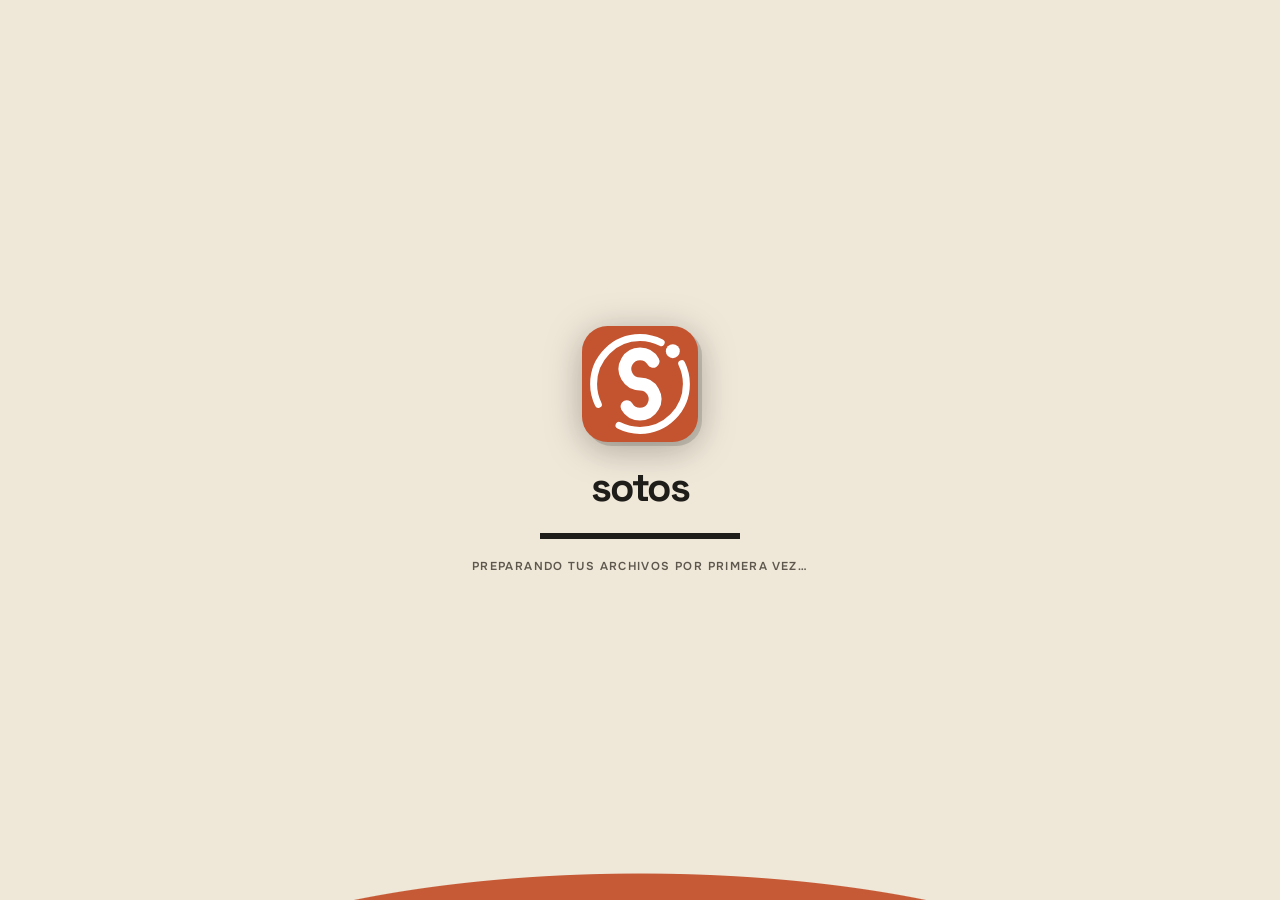
==== commit 29fc0989: "Demo 2.3: Grafito, widgets, juegos, calendario, tareas, WhatsApp, correo de demostración; correccion" ====
--- a/index.html
+++ b/index.html
@@ -5,9 +5,9 @@
   <meta name="viewport" content="width=device-width, initial-scale=1.0" />
   <meta name="author" content="Sebastian Sotomontes" />
   <title>Sotos OS — tu ordenador en la nube</title>
-  <link rel="icon" href="data:image/svg+xml,%3Csvg viewBox='0 0 100 100' xmlns='http://www.w3.org/2000/svg'%3E%3Crect width='100' height='100' rx='20' fill='%231d4ed8'/%3E%3Crect x='30' y='34' width='40' height='28' rx='4' fill='%23fff'/%3E%3Crect x='44' y='62' width='12' height='6' fill='%23fff'/%3E%3Crect x='38' y='68' width='24' height='3' rx='1.5' fill='%23fff'/%3E%3C/svg%3E" />
-  <script type="module" crossorigin src="./assets/index-CEW0Hedf.js"></script>
-  <link rel="stylesheet" crossorigin href="./assets/index-BUQsTKla.css">
+  <link rel="icon" href="data:image/svg+xml,%3Csvg%20xmlns%3D'http%3A%2F%2Fwww.w3.org%2F2000%2Fsvg'%20viewBox%3D'0%200%20100%20100'%3E%3Crect%20width%3D'100'%20height%3D'100'%20rx%3D'22'%20fill%3D'%23c4532f'%2F%3E%3Cg%20fill%3D'none'%20stroke%3D'%23fff'%20stroke-linecap%3D'round'%3E%3Ccircle%20cx%3D'50'%20cy%3D'50'%20r%3D'40'%20stroke-width%3D'6'%20stroke-dasharray%3D'100%2025.66'%20stroke-dashoffset%3D'18.5'%2F%3E%3Cpath%20d%3D'M61.3%2030.5%20A13%2013%200%201%200%2050%2050%20A13%2013%200%201%201%2038.7%2069.5'%20stroke-width%3D'11'%2F%3E%3C%2Fg%3E%3Ccircle%20cx%3D'78.3'%20cy%3D'21.7'%20r%3D'6'%20fill%3D'%23fff'%2F%3E%3C%2Fsvg%3E" />
+  <script type="module" crossorigin src="./assets/index-NUmNNO2T.js"></script>
+  <link rel="stylesheet" crossorigin href="./assets/index-YD_qAHR-.css">
 </head>
 <body>
   <!-- Sotos OS · © 2026 Sebastian Sotomontes -->
--- a/assets/index-YD_qAHR-.css
+++ b/assets/index-YD_qAHR-.css
@@ -0,0 +1 @@
+@font-face{font-family:Onest;font-style:normal;font-display:swap;font-weight:400;src:url(./onest-cyrillic-ext-400-normal-C0aKJzIG.woff2) format("woff2"),url(./onest-cyrillic-ext-400-normal-CV3RJNZo.woff) format("woff");unicode-range:U+0460-052F,U+1C80-1C8A,U+20B4,U+2DE0-2DFF,U+A640-A69F,U+FE2E-FE2F}@font-face{font-family:Onest;font-style:normal;font-display:swap;font-weight:400;src:url(./onest-cyrillic-400-normal-BTdD9fLi.woff2) format("woff2"),url(./onest-cyrillic-400-normal-BQq8x-Ju.woff) format("woff");unicode-range:U+0301,U+0400-045F,U+0490-0491,U+04B0-04B1,U+2116}@font-face{font-family:Onest;font-style:normal;font-display:swap;font-weight:400;src:url(./onest-math-400-normal-BOdeoExJ.woff2) format("woff2"),url(./onest-math-400-normal-BoceZrtY.woff) format("woff");unicode-range:U+0302-0303,U+0305,U+0307-0308,U+0310,U+0312,U+0315,U+031A,U+0326-0327,U+032C,U+032F-0330,U+0332-0333,U+0338,U+033A,U+0346,U+034D,U+0391-03A1,U+03A3-03A9,U+03B1-03C9,U+03D1,U+03D5-03D6,U+03F0-03F1,U+03F4-03F5,U+2016-2017,U+2034-2038,U+203C,U+2040,U+2043,U+2047,U+2050,U+2057,U+205F,U+2070-2071,U+2074-208E,U+2090-209C,U+20D0-20DC,U+20E1,U+20E5-20EF,U+2100-2112,U+2114-2115,U+2117-2121,U+2123-214F,U+2190,U+2192,U+2194-21AE,U+21B0-21E5,U+21F1-21F2,U+21F4-2211,U+2213-2214,U+2216-22FF,U+2308-230B,U+2310,U+2319,U+231C-2321,U+2336-237A,U+237C,U+2395,U+239B-23B7,U+23D0,U+23DC-23E1,U+2474-2475,U+25AF,U+25B3,U+25B7,U+25BD,U+25C1,U+25CA,U+25CC,U+25FB,U+266D-266F,U+27C0-27FF,U+2900-2AFF,U+2B0E-2B11,U+2B30-2B4C,U+2BFE,U+3030,U+FF5B,U+FF5D,U+1D400-1D7FF,U+1EE00-1EEFF}@font-face{font-family:Onest;font-style:normal;font-display:swap;font-weight:400;src:url(./onest-symbols-400-normal-BKpJPZvB.woff2) format("woff2"),url(./onest-symbols-400-normal-Cyp7MkQ3.woff) format("woff");unicode-range:U+0001-000C,U+000E-001F,U+007F-009F,U+20DD-20E0,U+20E2-20E4,U+2150-218F,U+2190,U+2192,U+2194-2199,U+21AF,U+21E6-21F0,U+21F3,U+2218-2219,U+2299,U+22C4-22C6,U+2300-243F,U+2440-244A,U+2460-24FF,U+25A0-27BF,U+2800-28FF,U+2921-2922,U+2981,U+29BF,U+29EB,U+2B00-2BFF,U+4DC0-4DFF,U+FFF9-FFFB,U+10140-1018E,U+10190-1019C,U+101A0,U+101D0-101FD,U+102E0-102FB,U+10E60-10E7E,U+1D2C0-1D2D3,U+1D2E0-1D37F,U+1F000-1F0FF,U+1F100-1F1AD,U+1F1E6-1F1FF,U+1F30D-1F30F,U+1F315,U+1F31C,U+1F31E,U+1F320-1F32C,U+1F336,U+1F378,U+1F37D,U+1F382,U+1F393-1F39F,U+1F3A7-1F3A8,U+1F3AC-1F3AF,U+1F3C2,U+1F3C4-1F3C6,U+1F3CA-1F3CE,U+1F3D4-1F3E0,U+1F3ED,U+1F3F1-1F3F3,U+1F3F5-1F3F7,U+1F408,U+1F415,U+1F41F,U+1F426,U+1F43F,U+1F441-1F442,U+1F444,U+1F446-1F449,U+1F44C-1F44E,U+1F453,U+1F46A,U+1F47D,U+1F4A3,U+1F4B0,U+1F4B3,U+1F4B9,U+1F4BB,U+1F4BF,U+1F4C8-1F4CB,U+1F4D6,U+1F4DA,U+1F4DF,U+1F4E3-1F4E6,U+1F4EA-1F4ED,U+1F4F7,U+1F4F9-1F4FB,U+1F4FD-1F4FE,U+1F503,U+1F507-1F50B,U+1F50D,U+1F512-1F513,U+1F53E-1F54A,U+1F54F-1F5FA,U+1F610,U+1F650-1F67F,U+1F687,U+1F68D,U+1F691,U+1F694,U+1F698,U+1F6AD,U+1F6B2,U+1F6B9-1F6BA,U+1F6BC,U+1F6C6-1F6CF,U+1F6D3-1F6D7,U+1F6E0-1F6EA,U+1F6F0-1F6F3,U+1F6F7-1F6FC,U+1F700-1F7FF,U+1F800-1F80B,U+1F810-1F847,U+1F850-1F859,U+1F860-1F887,U+1F890-1F8AD,U+1F8B0-1F8BB,U+1F8C0-1F8C1,U+1F900-1F90B,U+1F93B,U+1F946,U+1F984,U+1F996,U+1F9E9,U+1FA00-1FA6F,U+1FA70-1FA7C,U+1FA80-1FA89,U+1FA8F-1FAC6,U+1FACE-1FADC,U+1FADF-1FAE9,U+1FAF0-1FAF8,U+1FB00-1FBFF}@font-face{font-family:Onest;font-style:normal;font-display:swap;font-weight:400;src:url(./onest-vietnamese-400-normal-5bytZ3jO.woff2) format("woff2"),url(./onest-vietnamese-400-normal-b_JsbRRP.woff) format("woff");unicode-range:U+0102-0103,U+0110-0111,U+0128-0129,U+0168-0169,U+01A0-01A1,U+01AF-01B0,U+0300-0301,U+0303-0304,U+0308-0309,U+0323,U+0329,U+1EA0-1EF9,U+20AB}@font-face{font-family:Onest;font-style:normal;font-display:swap;font-weight:400;src:url(./onest-latin-ext-400-normal-DN_ZkHKd.woff2) format("woff2"),url(./onest-latin-ext-400-normal-n6Pl0Elk.woff) format("woff");unicode-range:U+0100-02BA,U+02BD-02C5,U+02C7-02CC,U+02CE-02D7,U+02DD-02FF,U+0304,U+0308,U+0329,U+1D00-1DBF,U+1E00-1E9F,U+1EF2-1EFF,U+2020,U+20A0-20AB,U+20AD-20C0,U+2113,U+2C60-2C7F,U+A720-A7FF}@font-face{font-family:Onest;font-style:normal;font-display:swap;font-weight:400;src:url(./onest-latin-400-normal-9AYXx_QC.woff2) format("woff2"),url(./onest-latin-400-normal-RaMPE1jb.woff) format("woff");unicode-range:U+0000-00FF,U+0131,U+0152-0153,U+02BB-02BC,U+02C6,U+02DA,U+02DC,U+0304,U+0308,U+0329,U+2000-206F,U+20AC,U+2122,U+2191,U+2193,U+2212,U+2215,U+FEFF,U+FFFD}@font-face{font-family:Onest;font-style:normal;font-display:swap;font-weight:500;src:url(./onest-cyrillic-ext-500-normal-BRptT_Q-.woff2) format("woff2"),url(./onest-cyrillic-ext-500-normal-C2Nf5dsb.woff) format("woff");unicode-range:U+0460-052F,U+1C80-1C8A,U+20B4,U+2DE0-2DFF,U+A640-A69F,U+FE2E-FE2F}@font-face{font-family:Onest;font-style:normal;font-display:swap;font-weight:500;src:url(./onest-cyrillic-500-normal-CJRUgmys.woff2) format("woff2"),url(./onest-cyrillic-500-normal-BMFE-GJD.woff) format("woff");unicode-range:U+0301,U+0400-045F,U+0490-0491,U+04B0-04B1,U+2116}@font-face{font-family:Onest;font-style:normal;font-display:swap;font-weight:500;src:url(./onest-math-500-normal-BAEyco5m.woff2) format("woff2"),url(./onest-math-500-normal-CFbo1AvL.woff) format("woff");unicode-range:U+0302-0303,U+0305,U+0307-0308,U+0310,U+0312,U+0315,U+031A,U+0326-0327,U+032C,U+032F-0330,U+0332-0333,U+0338,U+033A,U+0346,U+034D,U+0391-03A1,U+03A3-03A9,U+03B1-03C9,U+03D1,U+03D5-03D6,U+03F0-03F1,U+03F4-03F5,U+2016-2017,U+2034-2038,U+203C,U+2040,U+2043,U+2047,U+2050,U+2057,U+205F,U+2070-2071,U+2074-208E,U+2090-209C,U+20D0-20DC,U+20E1,U+20E5-20EF,U+2100-2112,U+2114-2115,U+2117-2121,U+2123-214F,U+2190,U+2192,U+2194-21AE,U+21B0-21E5,U+21F1-21F2,U+21F4-2211,U+2213-2214,U+2216-22FF,U+2308-230B,U+2310,U+2319,U+231C-2321,U+2336-237A,U+237C,U+2395,U+239B-23B7,U+23D0,U+23DC-23E1,U+2474-2475,U+25AF,U+25B3,U+25B7,U+25BD,U+25C1,U+25CA,U+25CC,U+25FB,U+266D-266F,U+27C0-27FF,U+2900-2AFF,U+2B0E-2B11,U+2B30-2B4C,U+2BFE,U+3030,U+FF5B,U+FF5D,U+1D400-1D7FF,U+1EE00-1EEFF}@font-face{font-family:Onest;font-style:normal;font-display:swap;font-weight:500;src:url(./onest-symbols-500-normal-x8bjkRDT.woff2) format("woff2"),url(./onest-symbols-500-normal-BnHuuehd.woff) format("woff");unicode-range:U+0001-000C,U+000E-001F,U+007F-009F,U+20DD-20E0,U+20E2-20E4,U+2150-218F,U+2190,U+2192,U+2194-2199,U+21AF,U+21E6-21F0,U+21F3,U+2218-2219,U+2299,U+22C4-22C6,U+2300-243F,U+2440-244A,U+2460-24FF,U+25A0-27BF,U+2800-28FF,U+2921-2922,U+2981,U+29BF,U+29EB,U+2B00-2BFF,U+4DC0-4DFF,U+FFF9-FFFB,U+10140-1018E,U+10190-1019C,U+101A0,U+101D0-101FD,U+102E0-102FB,U+10E60-10E7E,U+1D2C0-1D2D3,U+1D2E0-1D37F,U+1F000-1F0FF,U+1F100-1F1AD,U+1F1E6-1F1FF,U+1F30D-1F30F,U+1F315,U+1F31C,U+1F31E,U+1F320-1F32C,U+1F336,U+1F378,U+1F37D,U+1F382,U+1F393-1F39F,U+1F3A7-1F3A8,U+1F3AC-1F3AF,U+1F3C2,U+1F3C4-1F3C6,U+1F3CA-1F3CE,U+1F3D4-1F3E0,U+1F3ED,U+1F3F1-1F3F3,U+1F3F5-1F3F7,U+1F408,U+1F415,U+1F41F,U+1F426,U+1F43F,U+1F441-1F442,U+1F444,U+1F446-1F449,U+1F44C-1F44E,U+1F453,U+1F46A,U+1F47D,U+1F4A3,U+1F4B0,U+1F4B3,U+1F4B9,U+1F4BB,U+1F4BF,U+1F4C8-1F4CB,U+1F4D6,U+1F4DA,U+1F4DF,U+1F4E3-1F4E6,U+1F4EA-1F4ED,U+1F4F7,U+1F4F9-1F4FB,U+1F4FD-1F4FE,U+1F503,U+1F507-1F50B,U+1F50D,U+1F512-1F513,U+1F53E-1F54A,U+1F54F-1F5FA,U+1F610,U+1F650-1F67F,U+1F687,U+1F68D,U+1F691,U+1F694,U+1F698,U+1F6AD,U+1F6B2,U+1F6B9-1F6BA,U+1F6BC,U+1F6C6-1F6CF,U+1F6D3-1F6D7,U+1F6E0-1F6EA,U+1F6F0-1F6F3,U+1F6F7-1F6FC,U+1F700-1F7FF,U+1F800-1F80B,U+1F810-1F847,U+1F850-1F859,U+1F860-1F887,U+1F890-1F8AD,U+1F8B0-1F8BB,U+1F8C0-1F8C1,U+1F900-1F90B,U+1F93B,U+1F946,U+1F984,U+1F996,U+1F9E9,U+1FA00-1FA6F,U+1FA70-1FA7C,U+1FA80-1FA89,U+1FA8F-1FAC6,U+1FACE-1FADC,U+1FADF-1FAE9,U+1FAF0-1FAF8,U+1FB00-1FBFF}@font-face{font-family:Onest;font-style:normal;font-display:swap;font-weight:500;src:url(./onest-vietnamese-500-normal-CYcoD-Qw.woff2) format("woff2"),url(./onest-vietnamese-500-normal-B-ujVS1X.woff) format("woff");unicode-range:U+0102-0103,U+0110-0111,U+0128-0129,U+0168-0169,U+01A0-01A1,U+01AF-01B0,U+0300-0301,U+0303-0304,U+0308-0309,U+0323,U+0329,U+1EA0-1EF9,U+20AB}@font-face{font-family:Onest;font-style:normal;font-display:swap;font-weight:500;src:url(./onest-latin-ext-500-normal-BOsNMgOh.woff2) format("woff2"),url(./onest-latin-ext-500-normal-BG_GNqt_.woff) format("woff");unicode-range:U+0100-02BA,U+02BD-02C5,U+02C7-02CC,U+02CE-02D7,U+02DD-02FF,U+0304,U+0308,U+0329,U+1D00-1DBF,U+1E00-1E9F,U+1EF2-1EFF,U+2020,U+20A0-20AB,U+20AD-20C0,U+2113,U+2C60-2C7F,U+A720-A7FF}@font-face{font-family:Onest;font-style:normal;font-display:swap;font-weight:500;src:url(./onest-latin-500-normal-2-RsuwM3.woff2) format("woff2"),url(./onest-latin-500-normal-CVP923du.woff) format("woff");unicode-range:U+0000-00FF,U+0131,U+0152-0153,U+02BB-02BC,U+02C6,U+02DA,U+02DC,U+0304,U+0308,U+0329,U+2000-206F,U+20AC,U+2122,U+2191,U+2193,U+2212,U+2215,U+FEFF,U+FFFD}@font-face{font-family:Onest;font-style:normal;font-display:swap;font-weight:600;src:url(./onest-cyrillic-ext-600-normal-akDnvndp.woff2) format("woff2"),url(./onest-cyrillic-ext-600-normal-DARnoHZf.woff) format("woff");unicode-range:U+0460-052F,U+1C80-1C8A,U+20B4,U+2DE0-2DFF,U+A640-A69F,U+FE2E-FE2F}@font-face{font-family:Onest;font-style:normal;font-display:swap;font-weight:600;src:url(./onest-cyrillic-600-normal-BZYKVyuq.woff2) format("woff2"),url(./onest-cyrillic-600-normal-DXk93W_-.woff) format("woff");unicode-range:U+0301,U+0400-045F,U+0490-0491,U+04B0-04B1,U+2116}@font-face{font-family:Onest;font-style:normal;font-display:swap;font-weight:600;src:url(./onest-math-600-normal-DtDLLcx3.woff2) format("woff2"),url(./onest-math-600-normal-Cg9O0yw7.woff) format("woff");unicode-range:U+0302-0303,U+0305,U+0307-0308,U+0310,U+0312,U+0315,U+031A,U+0326-0327,U+032C,U+032F-0330,U+0332-0333,U+0338,U+033A,U+0346,U+034D,U+0391-03A1,U+03A3-03A9,U+03B1-03C9,U+03D1,U+03D5-03D6,U+03F0-03F1,U+03F4-03F5,U+2016-2017,U+2034-2038,U+203C,U+2040,U+2043,U+2047,U+2050,U+2057,U+205F,U+2070-2071,U+2074-208E,U+2090-209C,U+20D0-20DC,U+20E1,U+20E5-20EF,U+2100-2112,U+2114-2115,U+2117-2121,U+2123-214F,U+2190,U+2192,U+2194-21AE,U+21B0-21E5,U+21F1-21F2,U+21F4-2211,U+2213-2214,U+2216-22FF,U+2308-230B,U+2310,U+2319,U+231C-2321,U+2336-237A,U+237C,U+2395,U+239B-23B7,U+23D0,U+23DC-23E1,U+2474-2475,U+25AF,U+25B3,U+25B7,U+25BD,U+25C1,U+25CA,U+25CC,U+25FB,U+266D-266F,U+27C0-27FF,U+2900-2AFF,U+2B0E-2B11,U+2B30-2B4C,U+2BFE,U+3030,U+FF5B,U+FF5D,U+1D400-1D7FF,U+1EE00-1EEFF}@font-face{font-family:Onest;font-style:normal;font-display:swap;font-weight:600;src:url(./onest-symbols-600-normal-xTLJvtuG.woff2) format("woff2"),url(./onest-symbols-600-normal-DbXpb-tr.woff) format("woff");unicode-range:U+0001-000C,U+000E-001F,U+007F-009F,U+20DD-20E0,U+20E2-20E4,U+2150-218F,U+2190,U+2192,U+2194-2199,U+21AF,U+21E6-21F0,U+21F3,U+2218-2219,U+2299,U+22C4-22C6,U+2300-243F,U+2440-244A,U+2460-24FF,U+25A0-27BF,U+2800-28FF,U+2921-2922,U+2981,U+29BF,U+29EB,U+2B00-2BFF,U+4DC0-4DFF,U+FFF9-FFFB,U+10140-1018E,U+10190-1019C,U+101A0,U+101D0-101FD,U+102E0-102FB,U+10E60-10E7E,U+1D2C0-1D2D3,U+1D2E0-1D37F,U+1F000-1F0FF,U+1F100-1F1AD,U+1F1E6-1F1FF,U+1F30D-1F30F,U+1F315,U+1F31C,U+1F31E,U+1F320-1F32C,U+1F336,U+1F378,U+1F37D,U+1F382,U+1F393-1F39F,U+1F3A7-1F3A8,U+1F3AC-1F3AF,U+1F3C2,U+1F3C4-1F3C6,U+1F3CA-1F3CE,U+1F3D4-1F3E0,U+1F3ED,U+1F3F1-1F3F3,U+1F3F5-1F3F7,U+1F408,U+1F415,U+1F41F,U+1F426,U+1F43F,U+1F441-1F442,U+1F444,U+1F446-1F449,U+1F44C-1F44E,U+1F453,U+1F46A,U+1F47D,U+1F4A3,U+1F4B0,U+1F4B3,U+1F4B9,U+1F4BB,U+1F4BF,U+1F4C8-1F4CB,U+1F4D6,U+1F4DA,U+1F4DF,U+1F4E3-1F4E6,U+1F4EA-1F4ED,U+1F4F7,U+1F4F9-1F4FB,U+1F4FD-1F4FE,U+1F503,U+1F507-1F50B,U+1F50D,U+1F512-1F513,U+1F53E-1F54A,U+1F54F-1F5FA,U+1F610,U+1F650-1F67F,U+1F687,U+1F68D,U+1F691,U+1F694,U+1F698,U+1F6AD,U+1F6B2,U+1F6B9-1F6BA,U+1F6BC,U+1F6C6-1F6CF,U+1F6D3-1F6D7,U+1F6E0-1F6EA,U+1F6F0-1F6F3,U+1F6F7-1F6FC,U+1F700-1F7FF,U+1F800-1F80B,U+1F810-1F847,U+1F850-1F859,U+1F860-1F887,U+1F890-1F8AD,U+1F8B0-1F8BB,U+1F8C0-1F8C1,U+1F900-1F90B,U+1F93B,U+1F946,U+1F984,U+1F996,U+1F9E9,U+1FA00-1FA6F,U+1FA70-1FA7C,U+1FA80-1FA89,U+1FA8F-1FAC6,U+1FACE-1FADC,U+1FADF-1FAE9,U+1FAF0-1FAF8,U+1FB00-1FBFF}@font-face{font-family:Onest;font-style:normal;font-display:swap;font-weight:600;src:url(./onest-vietnamese-600-normal-BB-MkYnX.woff2) format("woff2"),url(./onest-vietnamese-600-normal-Banm7-ne.woff) format("woff");unicode-range:U+0102-0103,U+0110-0111,U+0128-0129,U+0168-0169,U+01A0-01A1,U+01AF-01B0,U+0300-0301,U+0303-0304,U+0308-0309,U+0323,U+0329,U+1EA0-1EF9,U+20AB}@font-face{font-family:Onest;font-style:normal;font-display:swap;font-weight:600;src:url(./onest-latin-ext-600-normal-DJ0mJiNR.woff2) format("woff2"),url(./onest-latin-ext-600-normal-HzGxiJ8N.woff) format("woff");unicode-range:U+0100-02BA,U+02BD-02C5,U+02C7-02CC,U+02CE-02D7,U+02DD-02FF,U+0304,U+0308,U+0329,U+1D00-1DBF,U+1E00-1E9F,U+1EF2-1EFF,U+2020,U+20A0-20AB,U+20AD-20C0,U+2113,U+2C60-2C7F,U+A720-A7FF}@font-face{font-family:Onest;font-style:normal;font-display:swap;font-weight:600;src:url(./onest-latin-600-normal-DM19Lk_j.woff2) format("woff2"),url(./onest-latin-600-normal-D88KJsY0.woff) format("woff");unicode-range:U+0000-00FF,U+0131,U+0152-0153,U+02BB-02BC,U+02C6,U+02DA,U+02DC,U+0304,U+0308,U+0329,U+2000-206F,U+20AC,U+2122,U+2191,U+2193,U+2212,U+2215,U+FEFF,U+FFFD}@font-face{font-family:Onest;font-style:normal;font-display:swap;font-weight:700;src:url(./onest-cyrillic-ext-700-normal-Bv9yQbv6.woff2) format("woff2"),url(./onest-cyrillic-ext-700-normal-VHhFdOv4.woff) format("woff");unicode-range:U+0460-052F,U+1C80-1C8A,U+20B4,U+2DE0-2DFF,U+A640-A69F,U+FE2E-FE2F}@font-face{font-family:Onest;font-style:normal;font-display:swap;font-weight:700;src:url(./onest-cyrillic-700-normal-3rOSeAdn.woff2) format("woff2"),url(./onest-cyrillic-700-normal-BYHfPO1G.woff) format("woff");unicode-range:U+0301,U+0400-045F,U+0490-0491,U+04B0-04B1,U+2116}@font-face{font-family:Onest;font-style:normal;font-display:swap;font-weight:700;src:url(./onest-math-700-normal-8BLSvV4n.woff2) format("woff2"),url(./onest-math-700-normal-DV7Jn8rc.woff) format("woff");unicode-range:U+0302-0303,U+0305,U+0307-0308,U+0310,U+0312,U+0315,U+031A,U+0326-0327,U+032C,U+032F-0330,U+0332-0333,U+0338,U+033A,U+0346,U+034D,U+0391-03A1,U+03A3-03A9,U+03B1-03C9,U+03D1,U+03D5-03D6,U+03F0-03F1,U+03F4-03F5,U+2016-2017,U+2034-2038,U+203C,U+2040,U+2043,U+2047,U+2050,U+2057,U+205F,U+2070-2071,U+2074-208E,U+2090-209C,U+20D0-20DC,U+20E1,U+20E5-20EF,U+2100-2112,U+2114-2115,U+2117-2121,U+2123-214F,U+2190,U+2192,U+2194-21AE,U+21B0-21E5,U+21F1-21F2,U+21F4-2211,U+2213-2214,U+2216-22FF,U+2308-230B,U+2310,U+2319,U+231C-2321,U+2336-237A,U+237C,U+2395,U+239B-23B7,U+23D0,U+23DC-23E1,U+2474-2475,U+25AF,U+25B3,U+25B7,U+25BD,U+25C1,U+25CA,U+25CC,U+25FB,U+266D-266F,U+27C0-27FF,U+2900-2AFF,U+2B0E-2B11,U+2B30-2B4C,U+2BFE,U+3030,U+FF5B,U+FF5D,U+1D400-1D7FF,U+1EE00-1EEFF}@font-face{font-family:Onest;font-style:normal;font-display:swap;font-weight:700;src:url(./onest-symbols-700-normal-C_KQTiD_.woff2) format("woff2"),url(./onest-symbols-700-normal-DWaVlq9G.woff) format("woff");unicode-range:U+0001-000C,U+000E-001F,U+007F-009F,U+20DD-20E0,U+20E2-20E4,U+2150-218F,U+2190,U+2192,U+2194-2199,U+21AF,U+21E6-21F0,U+21F3,U+2218-2219,U+2299,U+22C4-22C6,U+2300-243F,U+2440-244A,U+2460-24FF,U+25A0-27BF,U+2800-28FF,U+2921-2922,U+2981,U+29BF,U+29EB,U+2B00-2BFF,U+4DC0-4DFF,U+FFF9-FFFB,U+10140-1018E,U+10190-1019C,U+101A0,U+101D0-101FD,U+102E0-102FB,U+10E60-10E7E,U+1D2C0-1D2D3,U+1D2E0-1D37F,U+1F000-1F0FF,U+1F100-1F1AD,U+1F1E6-1F1FF,U+1F30D-1F30F,U+1F315,U+1F31C,U+1F31E,U+1F320-1F32C,U+1F336,U+1F378,U+1F37D,U+1F382,U+1F393-1F39F,U+1F3A7-1F3A8,U+1F3AC-1F3AF,U+1F3C2,U+1F3C4-1F3C6,U+1F3CA-1F3CE,U+1F3D4-1F3E0,U+1F3ED,U+1F3F1-1F3F3,U+1F3F5-1F3F7,U+1F408,U+1F415,U+1F41F,U+1F426,U+1F43F,U+1F441-1F442,U+1F444,U+1F446-1F449,U+1F44C-1F44E,U+1F453,U+1F46A,U+1F47D,U+1F4A3,U+1F4B0,U+1F4B3,U+1F4B9,U+1F4BB,U+1F4BF,U+1F4C8-1F4CB,U+1F4D6,U+1F4DA,U+1F4DF,U+1F4E3-1F4E6,U+1F4EA-1F4ED,U+1F4F7,U+1F4F9-1F4FB,U+1F4FD-1F4FE,U+1F503,U+1F507-1F50B,U+1F50D,U+1F512-1F513,U+1F53E-1F54A,U+1F54F-1F5FA,U+1F610,U+1F650-1F67F,U+1F687,U+1F68D,U+1F691,U+1F694,U+1F698,U+1F6AD,U+1F6B2,U+1F6B9-1F6BA,U+1F6BC,U+1F6C6-1F6CF,U+1F6D3-1F6D7,U+1F6E0-1F6EA,U+1F6F0-1F6F3,U+1F6F7-1F6FC,U+1F700-1F7FF,U+1F800-1F80B,U+1F810-1F847,U+1F850-1F859,U+1F860-1F887,U+1F890-1F8AD,U+1F8B0-1F8BB,U+1F8C0-1F8C1,U+1F900-1F90B,U+1F93B,U+1F946,U+1F984,U+1F996,U+1F9E9,U+1FA00-1FA6F,U+1FA70-1FA7C,U+1FA80-1FA89,U+1FA8F-1FAC6,U+1FACE-1FADC,U+1FADF-1FAE9,U+1FAF0-1FAF8,U+1FB00-1FBFF}@font-face{font-family:Onest;font-style:normal;font-display:swap;font-weight:700;src:url(./onest-vietnamese-700-normal-o95X2wRR.woff2) format("woff2"),url(./onest-vietnamese-700-normal-DJPTbRH6.woff) format("woff");unicode-range:U+0102-0103,U+0110-0111,U+0128-0129,U+0168-0169,U+01A0-01A1,U+01AF-01B0,U+0300-0301,U+0303-0304,U+0308-0309,U+0323,U+0329,U+1EA0-1EF9,U+20AB}@font-face{font-family:Onest;font-style:normal;font-display:swap;font-weight:700;src:url(./onest-latin-ext-700-normal-DSjWcyFb.woff2) format("woff2"),url(./onest-latin-ext-700-normal-CIZyApB7.woff) format("woff");unicode-range:U+0100-02BA,U+02BD-02C5,U+02C7-02CC,U+02CE-02D7,U+02DD-02FF,U+0304,U+0308,U+0329,U+1D00-1DBF,U+1E00-1E9F,U+1EF2-1EFF,U+2020,U+20A0-20AB,U+20AD-20C0,U+2113,U+2C60-2C7F,U+A720-A7FF}@font-face{font-family:Onest;font-style:normal;font-display:swap;font-weight:700;src:url(./onest-latin-700-normal-DMkYZIUB.woff2) format("woff2"),url(./onest-latin-700-normal-HOulLaZS.woff) format("woff");unicode-range:U+0000-00FF,U+0131,U+0152-0153,U+02BB-02BC,U+02C6,U+02DA,U+02DC,U+0304,U+0308,U+0329,U+2000-206F,U+20AC,U+2122,U+2191,U+2193,U+2212,U+2215,U+FEFF,U+FFFD}@font-face{font-family:Onest;font-style:normal;font-display:swap;font-weight:800;src:url(./onest-cyrillic-ext-800-normal-DvatoslO.woff2) format("woff2"),url(./onest-cyrillic-ext-800-normal-DFbDMb5u.woff) format("woff");unicode-range:U+0460-052F,U+1C80-1C8A,U+20B4,U+2DE0-2DFF,U+A640-A69F,U+FE2E-FE2F}@font-face{font-family:Onest;font-style:normal;font-display:swap;font-weight:800;src:url(./onest-cyrillic-800-normal-QkauEl2X.woff2) format("woff2"),url(./onest-cyrillic-800-normal-BK5UozLr.woff) format("woff");unicode-range:U+0301,U+0400-045F,U+0490-0491,U+04B0-04B1,U+2116}@font-face{font-family:Onest;font-style:normal;font-display:swap;font-weight:800;src:url(./onest-math-800-normal-C8DqLkcE.woff2) format("woff2"),url(./onest-math-800-normal-DMZUcWPd.woff) format("woff");unicode-range:U+0302-0303,U+0305,U+0307-0308,U+0310,U+0312,U+0315,U+031A,U+0326-0327,U+032C,U+032F-0330,U+0332-0333,U+0338,U+033A,U+0346,U+034D,U+0391-03A1,U+03A3-03A9,U+03B1-03C9,U+03D1,U+03D5-03D6,U+03F0-03F1,U+03F4-03F5,U+2016-2017,U+2034-2038,U+203C,U+2040,U+2043,U+2047,U+2050,U+2057,U+205F,U+2070-2071,U+2074-208E,U+2090-209C,U+20D0-20DC,U+20E1,U+20E5-20EF,U+2100-2112,U+2114-2115,U+2117-2121,U+2123-214F,U+2190,U+2192,U+2194-21AE,U+21B0-21E5,U+21F1-21F2,U+21F4-2211,U+2213-2214,U+2216-22FF,U+2308-230B,U+2310,U+2319,U+231C-2321,U+2336-237A,U+237C,U+2395,U+239B-23B7,U+23D0,U+23DC-23E1,U+2474-2475,U+25AF,U+25B3,U+25B7,U+25BD,U+25C1,U+25CA,U+25CC,U+25FB,U+266D-266F,U+27C0-27FF,U+2900-2AFF,U+2B0E-2B11,U+2B30-2B4C,U+2BFE,U+3030,U+FF5B,U+FF5D,U+1D400-1D7FF,U+1EE00-1EEFF}@font-face{font-family:Onest;font-style:normal;font-display:swap;font-weight:800;src:url(./onest-symbols-800-normal-Bho9X8gK.woff2) format("woff2"),url(./onest-symbols-800-normal-CxVrnv2Y.woff) format("woff");unicode-range:U+0001-000C,U+000E-001F,U+007F-009F,U+20DD-20E0,U+20E2-20E4,U+2150-218F,U+2190,U+2192,U+2194-2199,U+21AF,U+21E6-21F0,U+21F3,U+2218-2219,U+2299,U+22C4-22C6,U+2300-243F,U+2440-244A,U+2460-24FF,U+25A0-27BF,U+2800-28FF,U+2921-2922,U+2981,U+29BF,U+29EB,U+2B00-2BFF,U+4DC0-4DFF,U+FFF9-FFFB,U+10140-1018E,U+10190-1019C,U+101A0,U+101D0-101FD,U+102E0-102FB,U+10E60-10E7E,U+1D2C0-1D2D3,U+1D2E0-1D37F,U+1F000-1F0FF,U+1F100-1F1AD,U+1F1E6-1F1FF,U+1F30D-1F30F,U+1F315,U+1F31C,U+1F31E,U+1F320-1F32C,U+1F336,U+1F378,U+1F37D,U+1F382,U+1F393-1F39F,U+1F3A7-1F3A8,U+1F3AC-1F3AF,U+1F3C2,U+1F3C4-1F3C6,U+1F3CA-1F3CE,U+1F3D4-1F3E0,U+1F3ED,U+1F3F1-1F3F3,U+1F3F5-1F3F7,U+1F408,U+1F415,U+1F41F,U+1F426,U+1F43F,U+1F441-1F442,U+1F444,U+1F446-1F449,U+1F44C-1F44E,U+1F453,U+1F46A,U+1F47D,U+1F4A3,U+1F4B0,U+1F4B3,U+1F4B9,U+1F4BB,U+1F4BF,U+1F4C8-1F4CB,U+1F4D6,U+1F4DA,U+1F4DF,U+1F4E3-1F4E6,U+1F4EA-1F4ED,U+1F4F7,U+1F4F9-1F4FB,U+1F4FD-1F4FE,U+1F503,U+1F507-1F50B,U+1F50D,U+1F512-1F513,U+1F53E-1F54A,U+1F54F-1F5FA,U+1F610,U+1F650-1F67F,U+1F687,U+1F68D,U+1F691,U+1F694,U+1F698,U+1F6AD,U+1F6B2,U+1F6B9-1F6BA,U+1F6BC,U+1F6C6-1F6CF,U+1F6D3-1F6D7,U+1F6E0-1F6EA,U+1F6F0-1F6F3,U+1F6F7-1F6FC,U+1F700-1F7FF,U+1F800-1F80B,U+1F810-1F847,U+1F850-1F859,U+1F860-1F887,U+1F890-1F8AD,U+1F8B0-1F8BB,U+1F8C0-1F8C1,U+1F900-1F90B,U+1F93B,U+1F946,U+1F984,U+1F996,U+1F9E9,U+1FA00-1FA6F,U+1FA70-1FA7C,U+1FA80-1FA89,U+1FA8F-1FAC6,U+1FACE-1FADC,U+1FADF-1FAE9,U+1FAF0-1FAF8,U+1FB00-1FBFF}@font-face{font-family:Onest;font-style:normal;font-display:swap;font-weight:800;src:url(./onest-vietnamese-800-normal-B-B_ZOag.woff2) format("woff2"),url(./onest-vietnamese-800-normal-BLKw_yQP.woff) format("woff");unicode-range:U+0102-0103,U+0110-0111,U+0128-0129,U+0168-0169,U+01A0-01A1,U+01AF-01B0,U+0300-0301,U+0303-0304,U+0308-0309,U+0323,U+0329,U+1EA0-1EF9,U+20AB}@font-face{font-family:Onest;font-style:normal;font-display:swap;font-weight:800;src:url(./onest-latin-ext-800-normal-BAgh8MfX.woff2) format("woff2"),url(./onest-latin-ext-800-normal-yUF9vR5U.woff) format("woff");unicode-range:U+0100-02BA,U+02BD-02C5,U+02C7-02CC,U+02CE-02D7,U+02DD-02FF,U+0304,U+0308,U+0329,U+1D00-1DBF,U+1E00-1E9F,U+1EF2-1EFF,U+2020,U+20A0-20AB,U+20AD-20C0,U+2113,U+2C60-2C7F,U+A720-A7FF}@font-face{font-family:Onest;font-style:normal;font-display:swap;font-weight:800;src:url(./onest-latin-800-normal-wB2poyF_.woff2) format("woff2"),url(./onest-latin-800-normal-ovMoM2vU.woff) format("woff");unicode-range:U+0000-00FF,U+0131,U+0152-0153,U+02BB-02BC,U+02C6,U+02DA,U+02DC,U+0304,U+0308,U+0329,U+2000-206F,U+20AC,U+2122,U+2191,U+2193,U+2212,U+2215,U+FEFF,U+FFFD}@font-face{font-family:Hanken Grotesk;font-style:normal;font-display:swap;font-weight:400;src:url([data-uri]) format("woff2"),url([data-uri]) format("woff");unicode-range:U+0460-052F,U+1C80-1C8A,U+20B4,U+2DE0-2DFF,U+A640-A69F,U+FE2E-FE2F}@font-face{font-family:Hanken Grotesk;font-style:normal;font-display:swap;font-weight:400;src:url(./hanken-grotesk-vietnamese-400-normal-BLrFBAHj.woff2) format("woff2"),url(./hanken-grotesk-vietnamese-400-normal-C-iWyKLC.woff) format("woff");unicode-range:U+0102-0103,U+0110-0111,U+0128-0129,U+0168-0169,U+01A0-01A1,U+01AF-01B0,U+0300-0301,U+0303-0304,U+0308-0309,U+0323,U+0329,U+1EA0-1EF9,U+20AB}@font-face{font-family:Hanken Grotesk;font-style:normal;font-display:swap;font-weight:400;src:url(./hanken-grotesk-latin-ext-400-normal-DR7lHpW4.woff2) format("woff2"),url(./hanken-grotesk-latin-ext-400-normal-DI-aIsWt.woff) format("woff");unicode-range:U+0100-02BA,U+02BD-02C5,U+02C7-02CC,U+02CE-02D7,U+02DD-02FF,U+0304,U+0308,U+0329,U+1D00-1DBF,U+1E00-1E9F,U+1EF2-1EFF,U+2020,U+20A0-20AB,U+20AD-20C0,U+2113,U+2C60-2C7F,U+A720-A7FF}@font-face{font-family:Hanken Grotesk;font-style:normal;font-display:swap;font-weight:400;src:url(./hanken-grotesk-latin-400-normal-BG6hkEXj.woff2) format("woff2"),url(./hanken-grotesk-latin-400-normal-CjyVwvJV.woff) format("woff");unicode-range:U+0000-00FF,U+0131,U+0152-0153,U+02BB-02BC,U+02C6,U+02DA,U+02DC,U+0304,U+0308,U+0329,U+2000-206F,U+20AC,U+2122,U+2191,U+2193,U+2212,U+2215,U+FEFF,U+FFFD}@font-face{font-family:Hanken Grotesk;font-style:normal;font-display:swap;font-weight:600;src:url([data-uri]) format("woff2"),url([data-uri]) format("woff");unicode-range:U+0460-052F,U+1C80-1C8A,U+20B4,U+2DE0-2DFF,U+A640-A69F,U+FE2E-FE2F}@font-face{font-family:Hanken Grotesk;font-style:normal;font-display:swap;font-weight:600;src:url(./hanken-grotesk-vietnamese-600-normal-Cp8QQjQf.woff2) format("woff2"),url(./hanken-grotesk-vietnamese-600-normal-DHaFH8q1.woff) format("woff");unicode-range:U+0102-0103,U+0110-0111,U+0128-0129,U+0168-0169,U+01A0-01A1,U+01AF-01B0,U+0300-0301,U+0303-0304,U+0308-0309,U+0323,U+0329,U+1EA0-1EF9,U+20AB}@font-face{font-family:Hanken Grotesk;font-style:normal;font-display:swap;font-weight:600;src:url(./hanken-grotesk-latin-ext-600-normal-FY8kSObK.woff2) format("woff2"),url(./hanken-grotesk-latin-ext-600-normal-DHIm05DD.woff) format("woff");unicode-range:U+0100-02BA,U+02BD-02C5,U+02C7-02CC,U+02CE-02D7,U+02DD-02FF,U+0304,U+0308,U+0329,U+1D00-1DBF,U+1E00-1E9F,U+1EF2-1EFF,U+2020,U+20A0-20AB,U+20AD-20C0,U+2113,U+2C60-2C7F,U+A720-A7FF}@font-face{font-family:Hanken Grotesk;font-style:normal;font-display:swap;font-weight:600;src:url(./hanken-grotesk-latin-600-normal-CIXX6EOa.woff2) format("woff2"),url(./hanken-grotesk-latin-600-normal-NEn2C4Q3.woff) format("woff");unicode-range:U+0000-00FF,U+0131,U+0152-0153,U+02BB-02BC,U+02C6,U+02DA,U+02DC,U+0304,U+0308,U+0329,U+2000-206F,U+20AC,U+2122,U+2191,U+2193,U+2212,U+2215,U+FEFF,U+FFFD}@font-face{font-family:Hanken Grotesk;font-style:normal;font-display:swap;font-weight:800;src:url([data-uri]) format("woff2"),url([data-uri]) format("woff");unicode-range:U+0460-052F,U+1C80-1C8A,U+20B4,U+2DE0-2DFF,U+A640-A69F,U+FE2E-FE2F}@font-face{font-family:Hanken Grotesk;font-style:normal;font-display:swap;font-weight:800;src:url(./hanken-grotesk-vietnamese-800-normal-rhXM_bnk.woff2) format("woff2"),url(./hanken-grotesk-vietnamese-800-normal-Botv5QzP.woff) format("woff");unicode-range:U+0102-0103,U+0110-0111,U+0128-0129,U+0168-0169,U+01A0-01A1,U+01AF-01B0,U+0300-0301,U+0303-0304,U+0308-0309,U+0323,U+0329,U+1EA0-1EF9,U+20AB}@font-face{font-family:Hanken Grotesk;font-style:normal;font-display:swap;font-weight:800;src:url(./hanken-grotesk-latin-ext-800-normal-BUyj4f7g.woff2) format("woff2"),url(./hanken-grotesk-latin-ext-800-normal-Cj41HOW_.woff) format("woff");unicode-range:U+0100-02BA,U+02BD-02C5,U+02C7-02CC,U+02CE-02D7,U+02DD-02FF,U+0304,U+0308,U+0329,U+1D00-1DBF,U+1E00-1E9F,U+1EF2-1EFF,U+2020,U+20A0-20AB,U+20AD-20C0,U+2113,U+2C60-2C7F,U+A720-A7FF}@font-face{font-family:Hanken Grotesk;font-style:normal;font-display:swap;font-weight:800;src:url(./hanken-grotesk-latin-800-normal-KQ5tvtTT.woff2) format("woff2"),url(./hanken-grotesk-latin-800-normal-BTy3IUcF.woff) format("woff");unicode-range:U+0000-00FF,U+0131,U+0152-0153,U+02BB-02BC,U+02C6,U+02DA,U+02DC,U+0304,U+0308,U+0329,U+2000-206F,U+20AC,U+2122,U+2191,U+2193,U+2212,U+2215,U+FEFF,U+FFFD}@font-face{font-family:Space Grotesk;font-style:normal;font-display:swap;font-weight:400;src:url(./space-grotesk-vietnamese-400-normal-B7xT_GF5.woff2) format("woff2"),url(./space-grotesk-vietnamese-400-normal-BIWiOVfw.woff) format("woff");unicode-range:U+0102-0103,U+0110-0111,U+0128-0129,U+0168-0169,U+01A0-01A1,U+01AF-01B0,U+0300-0301,U+0303-0304,U+0308-0309,U+0323,U+0329,U+1EA0-1EF9,U+20AB}@font-face{font-family:Space Grotesk;font-style:normal;font-display:swap;font-weight:400;src:url(./space-grotesk-latin-ext-400-normal-CfP_5XZW.woff2) format("woff2"),url(./space-grotesk-latin-ext-400-normal-DRPE3kg4.woff) format("woff");unicode-range:U+0100-02BA,U+02BD-02C5,U+02C7-02CC,U+02CE-02D7,U+02DD-02FF,U+0304,U+0308,U+0329,U+1D00-1DBF,U+1E00-1E9F,U+1EF2-1EFF,U+2020,U+20A0-20AB,U+20AD-20C0,U+2113,U+2C60-2C7F,U+A720-A7FF}@font-face{font-family:Space Grotesk;font-style:normal;font-display:swap;font-weight:400;src:url(./space-grotesk-latin-400-normal-CJ-V5oYT.woff2) format("woff2"),url(./space-grotesk-latin-400-normal-BnQMeOim.woff) format("woff");unicode-range:U+0000-00FF,U+0131,U+0152-0153,U+02BB-02BC,U+02C6,U+02DA,U+02DC,U+0304,U+0308,U+0329,U+2000-206F,U+20AC,U+2122,U+2191,U+2193,U+2212,U+2215,U+FEFF,U+FFFD}@font-face{font-family:Space Grotesk;font-style:normal;font-display:swap;font-weight:600;src:url(./space-grotesk-vietnamese-600-normal-DUi7WF5p.woff2) format("woff2"),url(./space-grotesk-vietnamese-600-normal-D6zpsUhD.woff) format("woff");unicode-range:U+0102-0103,U+0110-0111,U+0128-0129,U+0168-0169,U+01A0-01A1,U+01AF-01B0,U+0300-0301,U+0303-0304,U+0308-0309,U+0323,U+0329,U+1EA0-1EF9,U+20AB}@font-face{font-family:Space Grotesk;font-style:normal;font-display:swap;font-weight:600;src:url(./space-grotesk-latin-ext-600-normal-DxxdqCpr.woff2) format("woff2"),url(./space-grotesk-latin-ext-600-normal-VcznFIpX.woff) format("woff");unicode-range:U+0100-02BA,U+02BD-02C5,U+02C7-02CC,U+02CE-02D7,U+02DD-02FF,U+0304,U+0308,U+0329,U+1D00-1DBF,U+1E00-1E9F,U+1EF2-1EFF,U+2020,U+20A0-20AB,U+20AD-20C0,U+2113,U+2C60-2C7F,U+A720-A7FF}@font-face{font-family:Space Grotesk;font-style:normal;font-display:swap;font-weight:600;src:url(./space-grotesk-latin-600-normal-DjKNqYRj.woff2) format("woff2"),url(./space-grotesk-latin-600-normal-BflQw4A9.woff) format("woff");unicode-range:U+0000-00FF,U+0131,U+0152-0153,U+02BB-02BC,U+02C6,U+02DA,U+02DC,U+0304,U+0308,U+0329,U+2000-206F,U+20AC,U+2122,U+2191,U+2193,U+2212,U+2215,U+FEFF,U+FFFD}@font-face{font-family:Space Grotesk;font-style:normal;font-display:swap;font-weight:700;src:url(./space-grotesk-vietnamese-700-normal-DMty7AZE.woff2) format("woff2"),url(./space-grotesk-vietnamese-700-normal-Duxec5Rn.woff) format("woff");unicode-range:U+0102-0103,U+0110-0111,U+0128-0129,U+0168-0169,U+01A0-01A1,U+01AF-01B0,U+0300-0301,U+0303-0304,U+0308-0309,U+0323,U+0329,U+1EA0-1EF9,U+20AB}@font-face{font-family:Space Grotesk;font-style:normal;font-display:swap;font-weight:700;src:url(./space-grotesk-latin-ext-700-normal-BQnZhY3m.woff2) format("woff2"),url(./space-grotesk-latin-ext-700-normal-HVCqSBdx.woff) format("woff");unicode-range:U+0100-02BA,U+02BD-02C5,U+02C7-02CC,U+02CE-02D7,U+02DD-02FF,U+0304,U+0308,U+0329,U+1D00-1DBF,U+1E00-1E9F,U+1EF2-1EFF,U+2020,U+20A0-20AB,U+20AD-20C0,U+2113,U+2C60-2C7F,U+A720-A7FF}@font-face{font-family:Space Grotesk;font-style:normal;font-display:swap;font-weight:700;src:url(./space-grotesk-latin-700-normal-RjhwGPKo.woff2) format("woff2"),url(./space-grotesk-latin-700-normal-CwsQ-cCU.woff) format("woff");unicode-range:U+0000-00FF,U+0131,U+0152-0153,U+02BB-02BC,U+02C6,U+02DA,U+02DC,U+0304,U+0308,U+0329,U+2000-206F,U+20AC,U+2122,U+2191,U+2193,U+2212,U+2215,U+FEFF,U+FFFD}@font-face{font-family:Lato;font-style:normal;font-display:swap;font-weight:400;src:url(./lato-latin-ext-400-normal-CK4GAP86.woff2) format("woff2"),url([data-uri]) format("woff");unicode-range:U+0100-02BA,U+02BD-02C5,U+02C7-02CC,U+02CE-02D7,U+02DD-02FF,U+0304,U+0308,U+0329,U+1D00-1DBF,U+1E00-1E9F,U+1EF2-1EFF,U+2020,U+20A0-20AB,U+20AD-20C0,U+2113,U+2C60-2C7F,U+A720-A7FF}@font-face{font-family:Lato;font-style:normal;font-display:swap;font-weight:400;src:url(./lato-latin-400-normal-BEhtfm5r.woff2) format("woff2"),url(./lato-latin-400-normal-B11PyLys.woff) format("woff");unicode-range:U+0000-00FF,U+0131,U+0152-0153,U+02BB-02BC,U+02C6,U+02DA,U+02DC,U+0304,U+0308,U+0329,U+2000-206F,U+20AC,U+2122,U+2191,U+2193,U+2212,U+2215,U+FEFF,U+FFFD}@font-face{font-family:Lato;font-style:normal;font-display:swap;font-weight:700;src:url(./lato-latin-ext-700-normal-C6gwlRgY.woff2) format("woff2"),url([data-uri]) format("woff");unicode-range:U+0100-02BA,U+02BD-02C5,U+02C7-02CC,U+02CE-02D7,U+02DD-02FF,U+0304,U+0308,U+0329,U+1D00-1DBF,U+1E00-1E9F,U+1EF2-1EFF,U+2020,U+20A0-20AB,U+20AD-20C0,U+2113,U+2C60-2C7F,U+A720-A7FF}@font-face{font-family:Lato;font-style:normal;font-display:swap;font-weight:700;src:url(./lato-latin-700-normal-BUGMgin4.woff2) format("woff2"),url(./lato-latin-700-normal-DAdL7O4w.woff) format("woff");unicode-range:U+0000-00FF,U+0131,U+0152-0153,U+02BB-02BC,U+02C6,U+02DA,U+02DC,U+0304,U+0308,U+0329,U+2000-206F,U+20AC,U+2122,U+2191,U+2193,U+2212,U+2215,U+FEFF,U+FFFD}@font-face{font-family:JetBrains Mono;font-style:normal;font-display:swap;font-weight:400;src:url([data-uri]) format("woff2"),url([data-uri]) format("woff");unicode-range:U+0460-052F,U+1C80-1C8A,U+20B4,U+2DE0-2DFF,U+A640-A69F,U+FE2E-FE2F}@font-face{font-family:JetBrains Mono;font-style:normal;font-display:swap;font-weight:400;src:url(./jetbrains-mono-cyrillic-400-normal-BEIGL1Tu.woff2) format("woff2"),url(./jetbrains-mono-cyrillic-400-normal-ugxPyKxw.woff) format("woff");unicode-range:U+0301,U+0400-045F,U+0490-0491,U+04B0-04B1,U+2116}@font-face{font-family:JetBrains Mono;font-style:normal;font-display:swap;font-weight:400;src:url(./jetbrains-mono-greek-400-normal-C190GLew.woff2) format("woff2"),url(./jetbrains-mono-greek-400-normal-B9oWc5Lo.woff) format("woff");unicode-range:U+0370-0377,U+037A-037F,U+0384-038A,U+038C,U+038E-03A1,U+03A3-03FF}@font-face{font-family:JetBrains Mono;font-style:normal;font-display:swap;font-weight:400;src:url([data-uri]) format("woff2"),url(./jetbrains-mono-vietnamese-400-normal-CqNFfHCs.woff) format("woff");unicode-range:U+0102-0103,U+0110-0111,U+0128-0129,U+0168-0169,U+01A0-01A1,U+01AF-01B0,U+0300-0301,U+0303-0304,U+0308-0309,U+0323,U+0329,U+1EA0-1EF9,U+20AB}@font-face{font-family:JetBrains Mono;font-style:normal;font-display:swap;font-weight:400;src:url(./jetbrains-mono-latin-ext-400-normal-Bc8Ftmh3.woff2) format("woff2"),url(./jetbrains-mono-latin-ext-400-normal-fXTG6kC5.woff) format("woff");unicode-range:U+0100-02BA,U+02BD-02C5,U+02C7-02CC,U+02CE-02D7,U+02DD-02FF,U+0304,U+0308,U+0329,U+1D00-1DBF,U+1E00-1E9F,U+1EF2-1EFF,U+2020,U+20A0-20AB,U+20AD-20C0,U+2113,U+2C60-2C7F,U+A720-A7FF}@font-face{font-family:JetBrains Mono;font-style:normal;font-display:swap;font-weight:400;src:url(./jetbrains-mono-latin-400-normal-V6pRDFza.woff2) format("woff2"),url(./jetbrains-mono-latin-400-normal-6-qcROiO.woff) format("woff");unicode-range:U+0000-00FF,U+0131,U+0152-0153,U+02BB-02BC,U+02C6,U+02DA,U+02DC,U+0304,U+0308,U+0329,U+2000-206F,U+20AC,U+2122,U+2191,U+2193,U+2212,U+2215,U+FEFF,U+FFFD}@font-face{font-family:JetBrains Mono;font-style:normal;font-display:swap;font-weight:600;src:url([data-uri]) format("woff2"),url([data-uri]) format("woff");unicode-range:U+0460-052F,U+1C80-1C8A,U+20B4,U+2DE0-2DFF,U+A640-A69F,U+FE2E-FE2F}@font-face{font-family:JetBrains Mono;font-style:normal;font-display:swap;font-weight:600;src:url(./jetbrains-mono-cyrillic-600-normal-EVf6-Yzo.woff2) format("woff2"),url(./jetbrains-mono-cyrillic-600-normal-8K4wrrwR.woff) format("woff");unicode-range:U+0301,U+0400-045F,U+0490-0491,U+04B0-04B1,U+2116}@font-face{font-family:JetBrains Mono;font-style:normal;font-display:swap;font-weight:600;src:url(./jetbrains-mono-greek-600-normal-H7WoG9Et.woff2) format("woff2"),url(./jetbrains-mono-greek-600-normal-mc2nkWzM.woff) format("woff");unicode-range:U+0370-0377,U+037A-037F,U+0384-038A,U+038C,U+038E-03A1,U+03A3-03FF}@font-face{font-family:JetBrains Mono;font-style:normal;font-display:swap;font-weight:600;src:url([data-uri]) format("woff2"),url(./jetbrains-mono-vietnamese-600-normal-OWROknRo.woff) format("woff");unicode-range:U+0102-0103,U+0110-0111,U+0128-0129,U+0168-0169,U+01A0-01A1,U+01AF-01B0,U+0300-0301,U+0303-0304,U+0308-0309,U+0323,U+0329,U+1EA0-1EF9,U+20AB}@font-face{font-family:JetBrains Mono;font-style:normal;font-display:swap;font-weight:600;src:url(./jetbrains-mono-latin-ext-600-normal-BfB_LPfz.woff2) format("woff2"),url(./jetbrains-mono-latin-ext-600-normal-DObL3zCW.woff) format("woff");unicode-range:U+0100-02BA,U+02BD-02C5,U+02C7-02CC,U+02CE-02D7,U+02DD-02FF,U+0304,U+0308,U+0329,U+1D00-1DBF,U+1E00-1E9F,U+1EF2-1EFF,U+2020,U+20A0-20AB,U+20AD-20C0,U+2113,U+2C60-2C7F,U+A720-A7FF}@font-face{font-family:JetBrains Mono;font-style:normal;font-display:swap;font-weight:600;src:url(./jetbrains-mono-latin-600-normal-C8RAYTDA.woff2) format("woff2"),url(./jetbrains-mono-latin-600-normal-BfsvjouI.woff) format("woff");unicode-range:U+0000-00FF,U+0131,U+0152-0153,U+02BB-02BC,U+02C6,U+02DA,U+02DC,U+0304,U+0308,U+0329,U+2000-206F,U+20AC,U+2122,U+2191,U+2193,U+2212,U+2215,U+FEFF,U+FFFD}@font-face{font-family:Material Symbols Rounded;font-style:normal;font-weight:100 700;font-display:block;src:url(./material-symbols-rounded-Dax-K5AH.woff2) format("woff2")}.material-symbols-rounded{font-family:Material Symbols Rounded;font-weight:400;font-style:normal;font-size:24px;line-height:1;letter-spacing:normal;text-transform:none;display:inline-block;white-space:nowrap;word-wrap:normal;direction:ltr;-webkit-font-smoothing:antialiased;-moz-osx-font-smoothing:grayscale;text-rendering:optimizeLegibility;font-feature-settings:"liga"}:root{--ui: "Onest", system-ui, -apple-system, sans-serif;--mono: "JetBrains Mono", ui-monospace, monospace;--accent: #2f6fed;--accent-ink: #ffffff;--win-radius: 12px;--win-shadow: 0 18px 50px -12px rgba(16, 24, 40, .38), 0 4px 12px -4px rgba(16, 24, 40, .18);--win-border: 1px solid rgba(0, 0, 0, .07)}[data-theme=light]{--surface: #ffffff;--surface-2: #f4f5f7;--surface-3: #eaecf0;--text: #1b1f24;--text-dim: #6b7280;--text-faint: #9aa1ab;--border: rgba(20, 24, 33, .09);--border-strong: rgba(20, 24, 33, .16);--bar: rgba(255, 255, 255, .62);--bar-text: #1b1f24;--dock: rgba(255, 255, 255, .42);--hover: rgba(20, 24, 33, .05);--shadow-card: 0 1px 2px rgba(16,24,40,.06), 0 4px 14px -8px rgba(16,24,40,.18)}[data-theme=dark]{--surface: #1d1f26;--surface-2: #16181e;--surface-3: #262932;--text: #e9ebf0;--text-dim: #a0a6b2;--text-faint: #6c7280;--border: rgba(255, 255, 255, .09);--border-strong: rgba(255, 255, 255, .16);--bar: rgba(22, 24, 30, .6);--bar-text: #e9ebf0;--dock: rgba(30, 33, 41, .5);--hover: rgba(255, 255, 255, .07);--win-border: 1px solid rgba(255, 255, 255, .08);--win-shadow: 0 18px 50px -12px rgba(0,0,0,.55), 0 4px 12px -4px rgba(0,0,0,.4);--shadow-card: 0 1px 2px rgba(0,0,0,.3), 0 4px 14px -8px rgba(0,0,0,.5)}*{box-sizing:border-box}html,body{margin:0;height:100%;overflow:hidden}body{font-family:var(--ui);color:var(--text);-webkit-font-smoothing:antialiased;text-rendering:optimizeLegibility;-webkit-user-select:none;user-select:none}button{font-family:inherit;cursor:pointer}.material-symbols-rounded{font-family:Material Symbols Rounded;font-weight:400;font-style:normal;line-height:1;letter-spacing:normal;text-transform:none;white-space:nowrap;word-wrap:normal;direction:ltr;-webkit-font-feature-settings:"liga";font-feature-settings:"liga";-webkit-font-smoothing:antialiased;font-variation-settings:"FILL" 0,"wght" 400,"GRAD" 0,"opsz" 24;-webkit-user-select:none;user-select:none}#os{position:fixed;top:0;right:0;bottom:0;left:0;overflow:hidden;background-size:cover;background-position:center;transition:background-image .5s ease}.wallpaper{position:absolute;top:0;right:0;bottom:0;left:0;z-index:0;background-size:cover;background-position:center}.menubar{position:absolute;top:0;left:0;right:0;height:30px;z-index:9000;display:flex;align-items:center;gap:18px;padding:0 12px;background:var(--bar);-webkit-backdrop-filter:blur(22px) saturate(180%);backdrop-filter:blur(22px) saturate(180%);color:var(--bar-text);border-bottom:1px solid var(--border);font-size:13px}.menubar .brand{display:flex;align-items:center;gap:7px;font-weight:700;letter-spacing:-.01em}.menubar .brand .mark{width:15px;height:15px;border-radius:5px;background:var(--accent);position:relative;box-shadow:inset 0 0 0 .5px #fff6}.menubar .brand .mark:after{content:"";position:absolute;top:4.5px;right:4.5px;bottom:4.5px;left:4.5px;border-radius:50%;background:var(--accent-ink)}.menubar .menu-item{font-size:13px;font-weight:500;opacity:.85;padding:3px 7px;border-radius:6px}.menubar .menu-item.active-app{font-weight:700;opacity:1}.menubar .menu-item:hover{background:var(--hover)}.menubar .spacer{flex:1}.menubar .tray{display:flex;align-items:center;gap:6px}.menubar .tray .ti{display:flex;align-items:center;gap:4px;padding:3px 7px;border-radius:6px}.menubar .tray .ti:hover{background:var(--hover)}.menubar .tray .material-symbols-rounded{font-size:18px}.menubar .clock{font-variant-numeric:tabular-nums;font-weight:500}.desk-layer{position:absolute;top:0;right:0;bottom:0;left:0;z-index:1}.desk-icons{position:absolute;top:44px;left:14px;z-index:1;display:flex;flex-direction:column;flex-wrap:wrap;align-content:flex-start;max-height:calc(100vh - 120px);gap:6px;align-items:flex-start}.desk-icon{width:92px;display:flex;flex-direction:column;align-items:center;gap:5px;padding:8px 4px;border-radius:10px;text-align:center;color:#fff}.desk-icon:hover{background:#ffffff29}.desk-icon .tile{width:46px;height:46px}.desk-icon .lbl{font-size:12px;font-weight:500;text-shadow:0 1px 3px rgba(0,0,0,.5);max-width:84px;line-height:1.2}.tile{border-radius:22%;display:grid;place-items:center;color:#fff;box-shadow:inset 0 0 0 .5px #ffffff40,0 2px 6px #0000002e;position:relative}.tile .material-symbols-rounded{font-size:60%}.dock{position:absolute;z-index:8000;display:flex;gap:8px;padding:8px;background:var(--dock);-webkit-backdrop-filter:blur(26px) saturate(180%);backdrop-filter:blur(26px) saturate(180%);border:1px solid var(--border);box-shadow:0 12px 40px -8px #00000059}.dock.bottom{bottom:10px;left:50%;transform:translate(-50%);flex-direction:row;align-items:flex-end;border-radius:20px}.dock.left{left:10px;top:50%;transform:translateY(-50%);flex-direction:column;align-items:center;border-radius:20px}.dock-item{position:relative;width:50px;height:50px;border:none;background:none;padding:0;transition:transform .16s cubic-bezier(.2,.8,.2,1)}.dock-item .tile{width:100%;height:100%}.dock.bottom .dock-item:hover{transform:translateY(-8px) scale(1.08)}.dock.left .dock-item:hover{transform:translate(6px) scale(1.08)}.dock-item .run-dot{position:absolute;width:4px;height:4px;border-radius:50%;background:var(--bar-text);opacity:.85}.dock.bottom .run-dot{bottom:-5px;left:50%;transform:translate(-50%)}.dock.left .run-dot{left:-5px;top:50%;transform:translateY(-50%)}.dock .divider{background:var(--border-strong)}.dock.bottom .divider{width:1px;height:44px;align-self:center;margin:0 2px}.dock.left .divider{height:1px;width:44px;margin:2px 0}.dock-tip{position:absolute;background:#14161ceb;color:#fff;font-size:12px;font-weight:500;padding:4px 9px;border-radius:7px;white-space:nowrap;pointer-events:none;opacity:0;transition:opacity .12s}.dock.bottom .dock-tip{bottom:60px;left:50%;transform:translate(-50%)}.dock.left .dock-tip{left:60px;top:50%;transform:translateY(-50%)}.dock-item:hover .dock-tip{opacity:1}.window{position:absolute;display:flex;flex-direction:column;background:var(--surface);border-radius:var(--win-radius);border:var(--win-border);box-shadow:var(--win-shadow);overflow:hidden;color:var(--text)}.window.dragging,.window.resizing{transition:none!important;-webkit-user-select:none;user-select:none}.window.minimized{display:none}.window.maximized{border-radius:0}.titlebar{height:40px;flex:0 0 40px;display:flex;align-items:center;gap:10px;padding:0 12px;background:var(--surface);border-bottom:1px solid var(--border);cursor:default}.traffic{display:flex;gap:8px;align-items:center}.traffic button{width:12px;height:12px;border-radius:50%;border:none;padding:0;display:grid;place-items:center;font-size:9px;color:#00000073;line-height:1}.traffic .tl-close{background:#ff5f57}.traffic .tl-min{background:#febc2e}.traffic .tl-max{background:#28c840}.traffic button .material-symbols-rounded{font-size:9px;opacity:0}.titlebar:hover .traffic button .material-symbols-rounded{opacity:1}.titlebar .title{font-size:13px;font-weight:600;color:var(--text);flex:1;text-align:center;white-space:nowrap;overflow:hidden;text-overflow:ellipsis;padding-right:52px}.win-body{flex:1;overflow:hidden;display:flex;min-height:0;position:relative}.resize-handle{position:absolute;width:16px;height:16px;right:0;bottom:0;cursor:nwse-resize;z-index:5}.app{display:flex;width:100%;height:100%;min-height:0;background:var(--surface)}.app-side{width:200px;flex:0 0 200px;background:var(--surface-2);border-right:1px solid var(--border);padding:10px 8px;overflow-y:auto}.app-main{flex:1;min-width:0;display:flex;flex-direction:column;min-height:0}.side-group{margin-bottom:14px}.side-label{font-size:11px;font-weight:700;text-transform:uppercase;letter-spacing:.05em;color:var(--text-faint);padding:4px 10px}.side-item{display:flex;align-items:center;gap:9px;padding:7px 10px;border-radius:8px;font-size:13.5px;font-weight:500;color:var(--text);cursor:pointer}.side-item .material-symbols-rounded{font-size:19px;color:var(--text-dim)}.side-item:hover{background:var(--hover)}.side-item.active{background:var(--accent);color:var(--accent-ink)}.side-item.active .material-symbols-rounded{color:var(--accent-ink)}.app-toolbar{height:46px;flex:0 0 46px;display:flex;align-items:center;gap:8px;padding:0 12px;border-bottom:1px solid var(--border);background:var(--surface)}.tb-btn{display:inline-flex;align-items:center;gap:6px;height:30px;padding:0 10px;border-radius:8px;border:1px solid var(--border);background:var(--surface);color:var(--text);font-size:13px;font-weight:500}.tb-btn:hover{background:var(--hover)}.tb-btn.icon{width:30px;padding:0;justify-content:center}.tb-btn.primary{background:var(--accent);color:var(--accent-ink);border-color:transparent}.tb-btn .material-symbols-rounded{font-size:19px}.tb-title{font-size:14px;font-weight:700}.tb-spacer{flex:1}.search-box{display:flex;align-items:center;gap:6px;height:30px;padding:0 10px;border-radius:8px;background:var(--surface-2);border:1px solid var(--border);color:var(--text-dim);font-size:13px;min-width:140px}.search-box input{border:none;background:none;outline:none;color:var(--text);font:inherit;width:100%}.app-side::-webkit-scrollbar,.scroll::-webkit-scrollbar{width:10px;height:10px}.app-side::-webkit-scrollbar-thumb,.scroll::-webkit-scrollbar-thumb{background:var(--border-strong);border-radius:8px;border:3px solid transparent;background-clip:content-box}.scroll{overflow:auto}.file-grid{flex:1;overflow-y:auto;padding:16px;display:grid;grid-template-columns:repeat(auto-fill,minmax(96px,1fr));gap:6px;align-content:start}.file-cell{display:flex;flex-direction:column;align-items:center;gap:7px;padding:12px 6px;border-radius:10px;cursor:default;text-align:center}.file-cell:hover{background:var(--hover)}.file-cell.sel{background:color-mix(in srgb,var(--accent) 18%,transparent)}.file-cell .ic{font-size:44px}.file-cell .fname{font-size:12.5px;font-weight:500;line-height:1.25;word-break:break-word;max-width:92px}.file-cell .fmeta{font-size:11px;color:var(--text-faint)}.breadcrumb{display:flex;align-items:center;gap:4px;font-size:13px;color:var(--text-dim);font-weight:600}.breadcrumb .sep{opacity:.5}.breadcrumb .crumb:hover{color:var(--text)}.empty-state{flex:1;display:grid;place-items:center;color:var(--text-faint);text-align:center;padding:30px}.empty-state .material-symbols-rounded{font-size:54px;opacity:.5}.row{display:flex;align-items:center}.muted{color:var(--text-dim)}.faint{color:var(--text-faint)}.sheet{width:max-content}.sheet th,.sheet td{border:1px solid var(--border)}.sh-head,.sh-rownum,.sh-corner{background:var(--surface-2);color:var(--text-dim);font-size:11.5px;font-weight:600;text-align:center;position:sticky}.sh-head{top:0;min-width:92px;height:26px}.sh-corner{top:0;left:0;z-index:2;width:38px}.sh-rownum{left:0;width:38px}.sh-cell{background:var(--surface);padding:0;min-width:92px;height:26px}.sh-cell.active{outline:2px solid var(--accent);outline-offset:-2px}.sh-cell input{width:100%;height:100%;border:none;background:none;outline:none;font:inherit;font-size:12.5px;color:var(--text);padding:0 7px}.doc-page h1{font-size:28px;font-weight:800;letter-spacing:-.02em;margin:0 0 14px}.doc-page p{margin:0 0 14px}.doc-page ul,.doc-page ol{margin:0 0 14px;padding-left:22px}.doc-page li{margin-bottom:5px}.doc-page.word h1{font-size:30px;text-align:center;margin-bottom:4px}.doc-page.word h2{font-size:18px;font-weight:700;margin:22px 0 8px}.doc-page.word .doc-sub{text-align:center;color:#8a929c;font-size:13px;margin-bottom:26px}.file-cell .ic{display:grid;place-items:center;height:50px}.doc-glyph{position:relative;background:#fff;border:1px solid #d4d8de;border-radius:3px;box-shadow:0 1px 2px #1018281f}.doc-glyph:before{content:"";position:absolute;top:0;right:0;border-width:0 9px 9px 0;border-style:solid;border-color:transparent #e3e7ec transparent transparent}.doc-glyph .doc-badge{position:absolute;left:50%;bottom:18%;transform:translate(-50%);color:#fff;font-weight:800;line-height:1;padding:2px 4px;border-radius:3px;letter-spacing:.02em}.img-glyph{border-radius:4px;box-shadow:0 1px 3px #1018282e}.ctx-menu{position:fixed;z-index:99999;min-width:200px;padding:5px;background:var(--surface);border:1px solid var(--border);border-radius:10px;box-shadow:0 12px 38px -8px #10182866;-webkit-backdrop-filter:blur(20px);backdrop-filter:blur(20px)}.ctx-item{display:flex;align-items:center;gap:10px;width:100%;padding:7px 10px;border:none;background:none;border-radius:7px;font-size:13.5px;font-weight:500;color:var(--text);text-align:left}.ctx-item .material-symbols-rounded{font-size:18px;color:var(--text-dim)}.ctx-item:hover{background:var(--accent);color:var(--accent-ink)}.ctx-item:hover .material-symbols-rounded{color:var(--accent-ink)}.ctx-item.danger,.ctx-item.danger .material-symbols-rounded{color:#e2483d}.ctx-item.danger:hover{background:#e2483d;color:#fff}.ctx-item.danger:hover .material-symbols-rounded{color:#fff}.ctx-sep{height:1px;background:var(--border);margin:5px 8px}.rename-input{width:92px;text-align:center;font:inherit;font-size:12.5px;border:1.5px solid var(--accent);border-radius:5px;padding:1px 4px;background:var(--surface);color:var(--text);outline:none}.files-toast{position:absolute;bottom:16px;left:50%;transform:translate(-50%);z-index:30;background:#14161ceb;color:#fff;padding:9px 16px;border-radius:10px;font-size:13px;font-weight:500;box-shadow:0 8px 24px #0000004d;max-width:80%}.ribbon{flex:0 0 auto;background:var(--surface);border-bottom:1px solid var(--border)}.ribbon-tabs{display:flex;align-items:center;gap:2px;height:34px;padding:0 10px;background:var(--surface-2);border-bottom:1px solid var(--border)}.ribbon-titlebar{display:flex;align-items:center;gap:7px;font-size:12.5px;font-weight:700;margin-right:16px;color:var(--text)}.ribbon-tab{border:none;background:none;font-size:13px;font-weight:600;color:var(--text-dim);padding:6px 12px;border-radius:7px 7px 0 0}.ribbon-tab:hover{color:var(--text)}.ribbon-tab.active{color:var(--accent);background:var(--surface);box-shadow:inset 0 -2px 0 var(--accent)}.ribbon-body{display:flex;align-items:stretch;gap:0;height:74px;padding:6px 6px 0}.rb-group{display:flex;flex-direction:column;align-items:center;justify-content:space-between;padding:4px 10px;border-right:1px solid var(--border);gap:4px}.rb-row{display:flex;align-items:center;gap:2px}.rb-label{font-size:10.5px;color:var(--text-faint)}.rb-btn{width:30px;height:28px;border:none;background:none;border-radius:6px;display:grid;place-items:center;color:var(--text)}.rb-btn:hover{background:var(--hover)}.rb-select{height:26px;border:1px solid var(--border);border-radius:6px;background:var(--surface);color:var(--text);font:inherit;font-size:12.5px;padding:0 4px}.style-chip{height:40px;min-width:56px;padding:0 10px;border:1px solid var(--border);background:var(--surface);border-radius:6px;font-size:12.5px;font-weight:500;color:var(--text)}.style-chip.h{font-weight:800;font-size:14px}.style-chip:hover{border-color:var(--accent)}.office-badge{width:20px;height:20px;border-radius:4px;color:#fff;font-size:12px;font-weight:800;display:inline-grid;place-items:center;flex:0 0 auto}.office-badge.w{background:#2b579a}.office-badge.x{background:#217346}.office-badge.p{background:#c43e1c}.office-badge.pdf{background:#e2483d;font-size:8.5px;padding:0 2px;width:auto;min-width:26px}.doc-status{flex:0 0 26px;display:flex;align-items:center;gap:6px;padding:0 14px;font-size:12px;color:var(--text-dim);background:var(--surface-2);border-bottom:1px solid var(--border)}.formula-bar{flex:0 0 30px;display:flex;align-items:center;gap:0;border-bottom:1px solid var(--border);background:var(--surface)}.formula-bar .name-box{width:70px;text-align:center;font-size:12.5px;font-weight:600;color:var(--text);border-right:1px solid var(--border);padding:4px 0;font-variant-numeric:tabular-nums}.formula-bar .fx{padding:0 12px;font-style:italic;color:var(--text-faint);font-size:13px;border-right:1px solid var(--border)}.formula-bar input{flex:1;border:none;outline:none;background:none;font:inherit;font-size:13px;color:var(--text);padding:0 12px}.sheet-tabs{flex:0 0 30px;display:flex;align-items:center;gap:4px;padding:0 10px;border-top:1px solid var(--border);background:var(--surface-2)}.sheet-tab{font-size:12.5px;font-weight:600;color:var(--text-dim);padding:4px 12px;border-radius:6px 6px 0 0}.sheet-tab.active{color:#217346;background:var(--surface);box-shadow:inset 0 -2px #217346}.launchpad{background:var(--surface)}.lp-search{display:flex;align-items:center;gap:8px;align-self:center;margin:22px auto 6px;width:340px;max-width:70%;background:var(--surface-2);border:1px solid var(--border);border-radius:22px;padding:9px 16px;color:var(--text-dim)}.lp-search input{flex:1;border:none;background:none;outline:none;font:inherit;font-size:14px;color:var(--text)}.lp-label{font-size:12px;font-weight:800;text-transform:uppercase;letter-spacing:.05em;color:var(--text-faint);margin:10px 4px 12px}.lp-grid{display:grid;grid-template-columns:repeat(auto-fill,minmax(94px,1fr));gap:14px}.lp-cell{display:flex;flex-direction:column;align-items:center;gap:8px;border:none;background:none;padding:10px 4px;border-radius:12px;font-size:12.5px;font-weight:500;color:var(--text)}.lp-cell:hover{background:var(--hover)}.lp-svc{width:62px;height:62px;border-radius:18px;color:#fff;position:relative;display:grid;place-items:center;box-shadow:inset 0 0 0 .5px #ffffff40,0 3px 8px #0000002e}.lp-svc .lp-ext{position:absolute;right:-3px;top:-3px;width:19px;height:19px;border-radius:50%;background:var(--surface);color:var(--text-dim);display:grid;place-items:center;box-shadow:0 1px 3px #0003}.webview-bar{flex:0 0 38px;display:flex;align-items:center;gap:8px;padding:0 12px;background:var(--surface-2);border-bottom:1px solid var(--border);color:var(--text-dim)}.webview-bar .wv-dot{width:9px;height:9px;border-radius:50%}.webview-bar .wv-url{font-size:12.5px;font-weight:500;color:var(--text)}.webview-launch{background:var(--surface);display:grid;place-items:center}.wl-card{display:flex;flex-direction:column;align-items:center;text-align:center;max-width:380px;padding:24px}.wl-card .office-badge2{width:72px;height:72px;border-radius:18px;color:#fff;font-size:34px;font-weight:800;display:grid;place-items:center;box-shadow:0 6px 18px #0003}.wl-title{font-size:19px;font-weight:800;margin-top:16px;letter-spacing:-.01em}.wl-sub{font-size:13.5px;color:var(--text-dim);line-height:1.55;margin-top:8px}.wl-btns{display:flex;gap:10px;margin-top:20px;flex-wrap:wrap;justify-content:center}.wl-btns .tb-btn{height:38px;padding:0 16px;font-size:13.5px}.wl-or{font-size:12px;color:var(--text-faint);margin:16px 0 8px}.wl-alt{display:inline-flex;align-items:center;gap:7px;border:none;background:none;color:var(--accent);font-size:13.5px;font-weight:600}.wl-alt:hover{text-decoration:underline}.mono-inline{font-family:var(--mono);font-size:12px;background:var(--surface-3);padding:1px 5px;border-radius:4px}.boot{position:fixed;top:0;right:0;bottom:0;left:0;z-index:100000;background:radial-gradient(130% 130% at 50% 38%,#1b2a5e,#0c1330 60%,#060912);display:flex;flex-direction:column;align-items:center;justify-content:center;gap:20px;animation:boot-fade .5s ease}@keyframes boot-fade{0%{opacity:0}}.boot-mark{width:76px;height:76px;border-radius:22px;background:var(--accent);display:grid;place-items:center;box-shadow:0 0 60px -8px var(--accent);animation:boot-pop .7s cubic-bezier(.2,.9,.3,1.3) both}.boot-logo{animation:boot-pop .8s cubic-bezier(.2,.9,.3,1.3) both;filter:drop-shadow(0 12px 40px rgba(0,0,0,.5))}.boot-mark span{width:30px;height:30px;border-radius:50%;background:#fff;animation:boot-pulse 1.4s ease-in-out infinite}@keyframes boot-pop{0%{transform:scale(.4);opacity:0}}@keyframes boot-pulse{50%{transform:scale(.78);opacity:.7}}.boot-name{color:#fff;font-size:30px;font-weight:800;letter-spacing:-.02em;animation:boot-fade .9s ease both}.boot-bar{width:180px;height:4px;border-radius:3px;background:#ffffff29;overflow:hidden}.boot-fill{height:100%;width:0;background:#fff;border-radius:3px;animation:boot-load 2s ease forwards}@keyframes boot-load{0%{width:4%}60%{width:72%}to{width:100%}}.boot-tag{color:#ffffff8c;font-size:13px;letter-spacing:.04em}.login{position:fixed;top:0;right:0;bottom:0;left:0;z-index:100000;background-size:cover;background-position:center;display:grid;place-items:center;animation:boot-fade .6s ease}.login-veil{position:absolute;top:0;right:0;bottom:0;left:0;background:#080c1873;-webkit-backdrop-filter:blur(8px);backdrop-filter:blur(8px)}.login-clock{position:absolute;top:9%;left:0;right:0;text-align:center;color:#fff;text-shadow:0 2px 12px rgba(0,0,0,.4);z-index:1}.login-clock .lc-time{font-size:76px;font-weight:800;letter-spacing:-.03em;line-height:1}.login-clock .lc-date{font-size:18px;font-weight:500;opacity:.9;margin-top:6px}.login-card{position:relative;z-index:1;display:flex;flex-direction:column;align-items:center;animation:login-rise .6s cubic-bezier(.2,.8,.2,1) both}@keyframes login-rise{0%{transform:translateY(18px);opacity:0}}.login-avatar{width:96px;height:96px;border-radius:50%;background:#ffffff2e;-webkit-backdrop-filter:blur(10px);backdrop-filter:blur(10px);border:1.5px solid rgba(255,255,255,.4);color:#fff;font-size:34px;font-weight:800;display:grid;place-items:center;box-shadow:0 8px 30px #0000004d}.login-user{color:#fff;font-size:21px;font-weight:700;margin-top:14px;text-shadow:0 2px 10px rgba(0,0,0,.35)}.login-field{display:flex;align-items:center;gap:4px;margin-top:16px;background:#fff3;-webkit-backdrop-filter:blur(12px);backdrop-filter:blur(12px);border:1px solid rgba(255,255,255,.35);border-radius:22px;padding:4px 4px 4px 16px}.login-field input{border:none;background:none;outline:none;color:#fff;font:inherit;font-size:14px;width:180px}.login-field input::placeholder{color:#ffffffb3}.login-field button{width:34px;height:34px;border-radius:50%;border:none;background:#ffffffe6;color:#1b1f24;display:grid;place-items:center}.login-field button:hover{background:#fff}.login-guest{margin-top:16px;border:none;background:none;color:#ffffffd9;font-size:13px;font-weight:500}.login-guest:hover{color:#fff;text-decoration:underline}.menu-wrap{position:relative}.menu-item.open{background:var(--hover)}.menu-drop{position:absolute;top:28px;left:0;z-index:99999;min-width:210px;padding:5px;background:var(--surface);border:1px solid var(--border);border-radius:10px;box-shadow:0 12px 38px -8px #10182866;-webkit-backdrop-filter:blur(20px);backdrop-filter:blur(20px)}.menu-drop .ctx-item{color:var(--text)}.sh-cell .sh-val{display:flex;align-items:center;height:26px;padding:0 7px;font-size:12.5px;color:var(--text);cursor:cell}.file-cell.drop-hot{background:color-mix(in srgb,var(--accent) 22%,transparent);outline:2px dashed var(--accent);outline-offset:-2px}.dock-item{cursor:grab}.dock-item:active{cursor:grabbing}.share-modal{position:absolute;top:0;right:0;bottom:0;left:0;z-index:40;background:#0a0e1866;display:grid;place-items:center}.share-card{background:var(--surface);border:1px solid var(--border);border-radius:16px;padding:26px;width:380px;max-width:86%;text-align:center;box-shadow:0 20px 60px -12px #0006;display:flex;flex-direction:column;align-items:center}.share-link{display:flex;align-items:center;gap:8px;margin-top:16px;width:100%;background:var(--surface-2);border:1px solid var(--border);border-radius:10px;padding:6px 6px 6px 12px}.share-link span{flex:1;font-family:var(--mono);font-size:12.5px;color:var(--accent);overflow:hidden;text-overflow:ellipsis;white-space:nowrap}.sc-input{width:100%;margin-top:12px;height:38px;border:1px solid var(--border);border-radius:9px;background:var(--surface-2);padding:0 12px;font:inherit;font-size:14px;color:var(--text);outline:none}.sc-input:focus{border-color:var(--accent)}.spot-overlay{position:fixed;top:0;right:0;bottom:0;left:0;z-index:99998;background:#080c1857;display:flex;justify-content:center;padding-top:12vh}.spot{width:560px;max-width:90%;background:var(--surface);border:1px solid var(--border);border-radius:16px;box-shadow:0 30px 80px -16px #00000073;overflow:hidden;height:max-content}.spot-input{display:flex;align-items:center;gap:12px;padding:16px 18px;color:var(--text-dim)}.spot-input input{flex:1;border:none;background:none;outline:none;font:inherit;font-size:18px;color:var(--text)}.spot-results{border-top:1px solid var(--border);max-height:360px;overflow-y:auto;padding:6px}.spot-row{display:flex;align-items:center;gap:12px;padding:9px 12px;border-radius:9px;cursor:default}.spot-row:hover{background:var(--accent);color:var(--accent-ink)}.spot-row:hover .spot-path,.spot-row:hover .spot-name{color:var(--accent-ink)}.spot-name{font-size:14px;font-weight:600}.spot-path{font-size:12px;color:var(--text-faint)}.spot-empty{padding:22px;text-align:center;color:var(--text-faint);border-top:1px solid var(--border)}.compose{position:absolute;right:18px;bottom:14px;z-index:30;width:380px;max-width:70%;background:var(--surface);border:1px solid var(--border);border-radius:12px 12px 0 0;box-shadow:0 18px 50px -10px #0006;display:flex;flex-direction:column;overflow:hidden}.compose-head{background:var(--accent);color:var(--accent-ink);padding:9px 14px;font-size:13.5px;font-weight:700;display:flex;justify-content:space-between;align-items:center}.compose-in{border:none;border-bottom:1px solid var(--border);padding:9px 14px;font:inherit;font-size:13.5px;background:var(--surface);color:var(--text);outline:none}.compose-body{border:none;padding:12px 14px;font:inherit;font-size:13.5px;min-height:150px;resize:none;background:var(--surface);color:var(--text);outline:none}.compose-foot{padding:10px 14px}.br-tabs{flex:0 0 38px;display:flex;align-items:flex-end;padding:5px 8px 0;gap:4px;background:var(--surface-2);overflow-x:auto}.br-tab{display:flex;align-items:center;gap:7px;background:var(--surface-3);padding:7px 10px 7px 12px;border-radius:9px 9px 0 0;border:1px solid transparent;border-bottom:none;font-size:12.5px;font-weight:500;min-width:110px;max-width:200px;cursor:default;color:var(--text-dim)}.br-tab.active{background:var(--surface);border-color:var(--border);color:var(--text);font-weight:600}.br-x{display:grid;place-items:center;width:18px;height:18px;border-radius:50%;color:var(--text-faint)}.br-x:hover{background:var(--hover);color:var(--text)}.br-newtab{width:30px;height:30px;margin-bottom:4px;border:none;background:none;border-radius:7px;color:var(--text-dim);display:grid;place-items:center}.br-newtab:hover{background:var(--hover)}.cal-pop{position:absolute;top:32px;right:6px;z-index:99999;width:268px;background:var(--surface);border:1px solid var(--border);border-radius:14px;padding:14px;box-shadow:0 18px 50px -10px #1018286b;-webkit-backdrop-filter:blur(20px);backdrop-filter:blur(20px);color:var(--text)}.cal-clock{text-align:center;padding-bottom:12px;border-bottom:1px solid var(--border);margin-bottom:10px}.cal-time{font-size:30px;font-weight:800;font-variant-numeric:tabular-nums;letter-spacing:-.02em}.cal-date{font-size:12.5px;color:var(--text-dim);margin-top:2px}.cal-head{display:flex;align-items:center;justify-content:space-between;font-weight:700;font-size:13.5px;margin-bottom:8px}.cal-head button{width:26px;height:26px;border:none;background:none;border-radius:7px;color:var(--text-dim);display:grid;place-items:center}.cal-head button:hover{background:var(--hover)}.cal-grid{display:grid;grid-template-columns:repeat(7,1fr);gap:2px}.cal-dow{font-size:10.5px;font-weight:700;color:var(--text-faint);text-align:center;padding:3px 0}.cal-day{font-size:12.5px;text-align:center;padding:5px 0;border-radius:7px;font-variant-numeric:tabular-nums}.cal-day:not(.empty):hover{background:var(--hover)}.cal-day.today{background:var(--accent);color:var(--accent-ink);font-weight:700}.widget{position:absolute;z-index:2;width:168px;background:var(--bar);-webkit-backdrop-filter:blur(22px) saturate(180%);backdrop-filter:blur(22px) saturate(180%);border:1px solid var(--border);border-radius:16px;box-shadow:0 10px 34px -10px #00000052;overflow:hidden;cursor:grab;color:var(--text)}.widget:active{cursor:grabbing}.wg-head{display:flex;align-items:center;gap:6px;padding:7px 10px;font-size:11.5px;font-weight:700;color:var(--text-dim);text-transform:uppercase;letter-spacing:.04em;border-bottom:1px solid var(--border)}.wg-head span:first-of-type{flex:1}.wg-x{width:18px;height:18px;border-radius:50%;display:grid;place-items:center;color:var(--text-faint);opacity:0}.widget:hover .wg-x{opacity:1}.wg-x:hover{background:var(--hover);color:var(--text)}.wg-body{display:flex;flex-direction:column;padding:12px;min-height:120px}.wg-cal{display:grid;grid-template-columns:repeat(7,1fr);gap:1px;width:100%}.wg-dow{font-size:9px;font-weight:700;color:var(--text-faint);text-align:center}.wg-day{font-size:10.5px;text-align:center;padding:2px 0;border-radius:5px;font-variant-numeric:tabular-nums}.wg-day.today{background:var(--accent);color:var(--accent-ink);font-weight:700}.wg-note{width:100%;min-height:120px;border:none;outline:none;resize:none;background:#fff7c8;color:#5b4e1a;font:inherit;font-size:13px;line-height:1.5;padding:12px}[data-theme=dark] .wg-note{background:#3a3724;color:#e8e0b8}.game-card{border:1px solid var(--border);border-radius:14px;overflow:hidden;background:var(--surface);box-shadow:var(--shadow-card);padding:0;text-align:left;transition:transform .14s,box-shadow .14s}.game-card:hover{transform:translateY(-3px);box-shadow:0 14px 34px -10px #10182852}.game-cover{height:100px;display:grid;place-items:center}.game-wrap{display:flex;flex-direction:column;align-items:center;outline:none}.game-hud{display:flex;align-items:center;gap:18px;margin-bottom:12px;font-size:13.5px;color:var(--text-dim)}.game-hud b{color:var(--text);font-variant-numeric:tabular-nums}.game-overlay{position:absolute;top:0;right:0;bottom:0;left:0;background:#0a0e188c;-webkit-backdrop-filter:blur(3px);backdrop-filter:blur(3px);border-radius:12px;display:flex;flex-direction:column;align-items:center;justify-content:center;gap:10px;color:#fff}.game-overlay .faint{color:#fffc}.g2048-board{display:grid;grid-template-columns:repeat(4,72px);grid-template-rows:repeat(4,72px);gap:8px;background:var(--surface-3);padding:8px;border-radius:12px;box-shadow:var(--shadow-card)}.g2048-cell{border-radius:8px;display:grid;place-items:center;font-weight:800;font-variant-numeric:tabular-nums;transition:background .1s}.mines-board{display:grid;gap:3px;background:var(--surface-3);padding:8px;border-radius:12px;box-shadow:var(--shadow-card)}.mine-cell{width:30px;height:30px;border:none;border-radius:5px;background:var(--accent);color:#fff;font-size:15px;font-weight:700;display:grid;place-items:center;padding:0;box-shadow:inset 0 -2px #0000001f}.mine-cell:hover:not(.open){filter:brightness(1.08)}.mine-cell.open{background:var(--surface-2);box-shadow:inset 0 0 0 1px var(--border);cursor:default}.proxy-bar{display:flex;align-items:center;gap:7px;padding:6px 12px;font-size:12px;background:color-mix(in srgb,var(--accent) 12%,transparent);color:var(--text-dim);border-bottom:1px solid var(--border)}.proxy-bar a{color:var(--accent);font-weight:600;cursor:pointer;text-decoration:underline}.sotos-logo{display:inline-grid;place-items:center}.brand .sotos-logo{vertical-align:middle}.about-logo{animation:about-bob 3s ease-in-out infinite;filter:drop-shadow(0 10px 24px rgba(0,0,0,.18))}.about-logo .sl-husky{animation:sl-husky 3.4s ease-in-out infinite;transform-origin:42px 70px}.about-logo .sl-cat,.boot-logo .sl-cat{animation:sl-cat 3.4s ease-in-out infinite .4s;transform-origin:88px 72px}.boot-logo .sl-husky{animation:sl-husky 3.4s ease-in-out infinite;transform-origin:42px 70px}@keyframes about-bob{50%{transform:translateY(-5px)}}@keyframes sl-husky{50%{transform:rotate(-5deg)}}@keyframes sl-cat{50%{transform:rotate(5deg)}}.lp-sc{position:relative;cursor:pointer}.lp-rm{position:absolute;right:-3px;top:-3px;width:19px;height:19px;border-radius:50%;background:var(--surface);color:#e2483d;display:grid;place-items:center;box-shadow:0 1px 3px #00000040;opacity:0;transition:opacity .12s}.lp-sc:hover .lp-rm{opacity:1}.about-credit{margin-top:14px;text-align:center;font-size:13.5px;padding:16px 20px;border-radius:12px;background:color-mix(in srgb,var(--accent) 8%,transparent);border:1px solid var(--border);max-width:320px}.desk-trash{margin-top:12px}.trash-badge{position:absolute;top:-5px;right:-5px;min-width:18px;height:18px;border-radius:9px;background:#e2483d;color:#fff;font-size:11px;font-weight:700;display:grid;place-items:center;padding:0 4px;border:1.5px solid var(--surface)}.trash-cell{position:relative}.trash-actions{display:flex;gap:6px;margin-top:8px}.trash-actions .tb-btn.icon{width:28px;height:28px}.desk-icon.sel{background:color-mix(in srgb,var(--accent) 45%,rgba(255,255,255,.12))}.desk-icon.cut,.file-cell.cut,.file-row.cut{opacity:.45}.desk-icon .lbl{word-break:break-word;display:-webkit-box;-webkit-line-clamp:3;-webkit-box-orient:vertical;overflow:hidden}.desk-icon .rename-input{width:88px;font-size:12px}.toasts{position:fixed;left:50%;bottom:96px;transform:translate(-50%);z-index:9999;display:flex;flex-direction:column;gap:8px;align-items:center;pointer-events:none}.toast{pointer-events:auto;display:flex;align-items:center;gap:9px;background:#14161cf0;color:#fff;padding:9px 14px;border-radius:10px;font-size:13px;font-weight:500;box-shadow:0 8px 30px #0000004d;animation:toastIn .18s ease-out;max-width:520px}.toast.error{background:#b4302a}.toast button{margin-left:6px;border:none;background:#ffffff29;color:#fff;font:inherit;font-weight:700;padding:3px 10px;border-radius:6px}.toast button:hover{background:#ffffff47}@keyframes toastIn{0%{opacity:0;transform:translateY(8px)}}.files-body{flex:1;min-height:0;display:flex;flex-direction:column;overflow:auto;position:relative}.files-body>.file-grid{flex:0 0 auto;overflow:visible}.files-status{flex:0 0 28px;display:flex;align-items:center;gap:10px;padding:0 12px;border-top:1px solid var(--border);font-size:11.5px;color:var(--text-faint);background:var(--surface)}.sort-pick{display:flex;align-items:center;gap:4px}.sort-pick select{border:none;background:none;color:var(--text-dim);font:inherit;font-size:11.5px;cursor:pointer}.file-cell .fname{display:-webkit-box;-webkit-line-clamp:2;-webkit-box-orient:vertical;overflow:hidden}.file-cell .rename-input{width:92px}.file-list{display:flex;flex-direction:column;padding:4px 8px}.file-row{display:grid;grid-template-columns:1fr 130px 100px 90px;gap:10px;align-items:center;padding:5px 8px;border-radius:7px;font-size:12.5px;color:var(--text-dim);cursor:default}.file-row:hover{background:var(--hover)}.file-row.sel{background:color-mix(in srgb,var(--accent) 18%,transparent)}.file-row.head{font-weight:700;font-size:11.5px;color:var(--text-faint);position:sticky;top:0;background:var(--surface);z-index:1}.file-row.head span{cursor:pointer;display:inline-flex;align-items:center;gap:3px}.file-row.head:hover{background:var(--surface)}.fl-name{display:flex;align-items:center;gap:9px;min-width:0;color:var(--text)}.fl-name .fname{overflow:hidden;text-overflow:ellipsis;white-space:nowrap;font-weight:500}.fl-name .doc-glyph,.fl-name .img-glyph{flex:0 0 auto}.file-row.drop-hot{background:color-mix(in srgb,var(--accent) 22%,transparent);outline:2px dashed var(--accent);outline-offset:-2px}.crumb{padding:2px 5px;border-radius:5px}.crumb:hover{background:var(--hover)}.props-table{font-size:12.5px;border-collapse:collapse}.props-table th{text-align:left;color:var(--text-faint);font-weight:600;padding:4px 14px 4px 0;vertical-align:top;white-space:nowrap}.props-table td{color:var(--text);padding:4px 0;word-break:break-word}.tb-btn:disabled{opacity:.4;cursor:default}.tb-btn.on{background:color-mix(in srgb,var(--accent) 16%,var(--surface));color:var(--accent)}.tb-btn.danger{background:#d93a30;color:#fff;border-color:transparent}.field{display:flex;flex-direction:column;gap:4px;font-size:12.5px;color:var(--text-dim);font-weight:600;flex:1}.field input{height:32px;border-radius:8px;border:1px solid var(--border-strong);background:var(--surface-2);color:var(--text);padding:0 10px;font:inherit}.save-badge{display:inline-flex;align-items:center;gap:4px;font-size:12px;white-space:nowrap;margin:0 8px}.editor-wrap{display:flex;position:relative;background:var(--surface)}.editor-ta{flex:1;border:none;outline:none;resize:none;background:var(--surface);color:var(--text);font:15px/1.65 var(--ui);padding:22px 28px;-webkit-user-select:text;user-select:text;-moz-tab-size:2;tab-size:2}.editor-ta.code{font:13px/1.6 var(--mono);padding:12px 14px;white-space:pre;overflow-wrap:normal;overflow:auto}.editor-gutter{flex:0 0 auto;overflow:hidden;padding:12px 8px 12px 12px;font:13px/1.6 var(--mono);color:var(--text-faint);text-align:right;background:var(--surface-2);border-right:1px solid var(--border);-webkit-user-select:none;user-select:none;min-width:44px}.md-preview{padding:20px 28px;font-size:14.5px;line-height:1.65;background:var(--surface);-webkit-user-select:text;user-select:text}.md-preview code{font-family:var(--mono);background:var(--surface-3);padding:1px 5px;border-radius:4px;font-size:12.5px}.md-preview pre{background:var(--surface-3);padding:12px;border-radius:8px;overflow:auto}.md-preview blockquote{border-left:3px solid var(--accent);margin:0;padding-left:12px;color:var(--text-dim)}.doc-page{-webkit-user-select:text;user-select:text}.doc-page.word h1{font-size:26px;margin:0 0 12px}.doc-page.word h2{font-size:19px;margin:22px 0 8px}.doc-page.word blockquote{border-left:3px solid #c8ccd2;margin:10px 0;padding-left:14px;color:#555;font-style:italic}.doc-page.word table{border-collapse:collapse;width:100%}.doc-page.word td,.doc-page.word th{border:1px solid #c8ccd2;padding:4px 8px;min-width:40px}.doc-page.word img{max-width:100%;height:auto}.doc-page.word a{color:#2b579a}.sheet-scroll{flex:1;background:var(--surface-2);outline:none}.sh-cell.insel{background:color-mix(in srgb,var(--accent) 12%,var(--surface))}.sh-head.hl,.sh-rownum.hl{background:color-mix(in srgb,var(--accent) 20%,var(--surface-3));color:var(--text)}.sh-cell .sh-val{overflow:hidden;white-space:nowrap}.rb-btn.on{background:color-mix(in srgb,var(--accent) 18%,transparent);color:var(--accent)}.rb-btn:disabled{opacity:.35}.gal-grid{display:grid;grid-template-columns:repeat(auto-fill,minmax(150px,1fr));gap:10px}.gal-thumb{aspect-ratio:4/3;border-radius:10px;overflow:hidden;position:relative;cursor:pointer;background:var(--surface-3);box-shadow:var(--shadow-card)}.gal-thumb img{width:100%;height:100%;object-fit:cover;display:block;transition:transform .2s}.gal-thumb:hover img{transform:scale(1.04)}.gal-ph{display:grid;place-items:center;height:100%;color:var(--text-faint)}.gal-cap{position:absolute;left:0;right:0;bottom:0;padding:16px 10px 7px;background:linear-gradient(transparent,#0000008c);color:#fff;font-size:12px;font-weight:600;white-space:nowrap;overflow:hidden;text-overflow:ellipsis}.gal-viewer{position:absolute;top:0;right:0;bottom:0;left:0;background:#08090cf0;z-index:20;display:flex;flex-direction:column}.gal-bar{display:flex;align-items:center;gap:4px;padding:8px 10px;color:#fff}.gal-bar button,.gal-nav{border:none;background:#ffffff1a;color:#fff;width:34px;height:34px;border-radius:8px;display:grid;place-items:center}.gal-bar button:hover,.gal-nav:hover{background:#ffffff38}.gal-name{font-size:13px;font-weight:600;overflow:hidden;text-overflow:ellipsis;white-space:nowrap}.gal-stage{flex:1;min-height:0;display:grid;place-items:center;padding:8px 60px 24px;color:#fff}.gal-stage img{max-width:100%;max-height:100%;object-fit:contain;border-radius:4px;box-shadow:0 20px 60px #00000080}.gal-stage.zoom{overflow:auto;place-items:start center}.gal-stage.zoom img{max-width:none;max-height:none}.gal-nav{position:absolute;top:50%;transform:translateY(-50%);width:46px;height:46px;border-radius:50%}.gal-nav.l{left:10px}.gal-nav.r{right:10px}.music-cover{width:120px;height:120px;border-radius:14px;box-shadow:var(--shadow-card);display:grid;place-items:center;color:#ffffffe6;flex:0 0 120px}.music-title-input{font:inherit;font-size:26px;font-weight:800;letter-spacing:-.02em;border:none;background:none;color:var(--text);outline:none;width:100%;border-bottom:1px dashed transparent}.music-title-input:focus{border-bottom-color:var(--border-strong)}.track-row{display:flex;align-items:center;gap:12px;padding:7px 10px;border-radius:9px;cursor:default}.track-row:hover{background:var(--hover)}.track-row.on .track-title{color:var(--accent)}.track-title{font-size:14px;font-weight:600;overflow:hidden;text-overflow:ellipsis;white-space:nowrap}.track-num{width:24px;text-align:center;color:var(--text-faint);font-size:13px;cursor:pointer;position:relative;height:22px;display:grid;place-items:center}.track-num .hover-play,.track-row:hover .track-num span{display:none}.track-row:hover .track-num .hover-play{display:inline-block}.fav{color:var(--text-faint);cursor:pointer;opacity:0}.track-row:hover .fav,.fav.on{opacity:1}.fav.on{color:#ff375f;font-variation-settings:"FILL" 1}.music-bar{flex:0 0 72px;border-top:1px solid var(--border);display:flex;align-items:center;gap:14px;padding:0 18px;background:var(--surface)}.play-btn{background:var(--accent)!important;color:var(--accent-ink)!important;border-color:transparent!important;width:38px!important;height:38px;border-radius:50%}.seek{flex:1;accent-color:var(--accent);height:4px;cursor:pointer}.tnum{font-size:11px;font-variant-numeric:tabular-nums}.vid-row{display:flex;gap:10px;padding:8px;border-radius:9px;cursor:pointer;align-items:center}.vid-row:hover{background:var(--hover)}.vid-row.on{background:color-mix(in srgb,var(--accent) 16%,transparent)}.vid-thumb{width:56px;height:34px;border-radius:6px;display:grid;place-items:center;flex:0 0 56px;color:#fff}.slide-frame{aspect-ratio:16/9;container-type:inline-size;overflow:hidden;border-radius:6px;position:relative}.slide-frame.main{width:100%;max-width:760px;box-shadow:var(--shadow-card)}.slide-frame.thumb{flex:1;outline:1px solid var(--border);border-radius:4px}.slide-frame.thumb.on{outline:2.5px solid var(--accent)}.slide{width:100%;height:100%;display:flex;flex-direction:column;justify-content:center;padding:6% 7%;position:relative;box-sizing:border-box}.slides-side{width:176px;flex-basis:176px;background:var(--surface-3);overflow-y:auto}.slide-thumb-row{display:flex;gap:8px;margin-bottom:10px;cursor:pointer;align-items:flex-start;font-size:11px}.slide-thumb-row>span{width:14px;padding-top:10px}.slide-editor{flex:1;min-height:0;display:flex;flex-direction:column;align-items:center;justify-content:center;gap:14px;background:var(--surface-2);padding:20px;overflow:auto}.slide-props{display:flex;align-items:center;gap:6px;flex-wrap:wrap;justify-content:center;font-size:12px}.bg-swatch{width:24px;height:24px;border-radius:6px;border:1px solid var(--border-strong);padding:0}.bg-swatch.on{outline:2px solid var(--accent);outline-offset:2px}.pres-hud{position:absolute;bottom:10px;left:50%;transform:translate(-50%);color:#ffffff73;font-size:12px;pointer-events:none}.app.terminal{background:#14171d;cursor:text}.app.terminal .scroll{flex:1;padding:12px 14px;font:13px/1.55 var(--mono);color:#cdd3dd;-webkit-user-select:text;user-select:text}.t-line{white-space:pre-wrap;word-break:break-word}.t-line.err{color:#ff7b72}.t-line.dim{color:#7d8590}.t-line input{flex:1;background:none;border:none;outline:none;color:#fff;font:inherit;padding:0;caret-color:#7fd8c4}.t-user{color:#5b9bff}.t-path{color:#c678dd}.t-dir{color:#5b9bff;font-weight:600}.wg-input{width:100%;height:30px;border-radius:7px;border:1px solid var(--border-strong);background:var(--surface-2);color:var(--text);padding:0 8px;font:inherit;font-size:13px}.wg-opt{border:none;background:none;text-align:left;padding:5px 4px;border-radius:6px;font:inherit;font-size:12.5px;color:var(--text)}.wg-opt:hover{background:var(--hover)}.login-enter{margin-top:18px;display:inline-flex;align-items:center;gap:8px;height:42px;padding:0 22px;border-radius:10px;border:none;background:#ffffffeb;color:#1b1f24;font:inherit;font-weight:700;font-size:14.5px}.login-enter:hover,.login-enter:focus-visible{background:#fff;outline:none}.spot-row.hi{background:var(--accent);color:var(--accent-ink)}.spot-row.hi .spot-path,.spot-row.hi .spot-name{color:var(--accent-ink)}.ribbon-body{overflow-x:auto;overflow-y:hidden;scrollbar-width:thin}.ribbon-body>*{flex-shrink:0}.login-form{display:flex;flex-direction:column;align-items:stretch;gap:9px;width:290px}.login-input{height:42px;border-radius:10px;border:1px solid rgba(255,255,255,.35);background:#ffffff2e;color:#fff;padding:0 14px;font:inherit;font-size:14.5px;outline:none}.login-input::placeholder{color:#ffffffb8}.login-input:focus{border-color:#fff;background:#ffffff42}.login-form .login-enter{justify-content:center;margin-top:6px}.login-enter:disabled{opacity:.7}.login-alt{margin-top:10px;border:none;background:none;color:#fff;font:inherit;font-weight:600;font-size:13.5px;cursor:pointer}.login-alt:hover{text-decoration:underline}.login-sub{color:#ffffffd1;font-size:13px;margin-top:4px}.login-err{display:flex;align-items:center;gap:6px;background:#b4302ae6;color:#fff;font-size:13px;padding:8px 10px;border-radius:8px}.field select{height:32px;border-radius:8px;border:1px solid var(--border-strong);background:var(--surface-2);color:var(--text);padding:0 8px;font:inherit}.share-row{display:flex;align-items:center;gap:8px;font-size:12.5px;padding:6px 0;border-top:1px solid var(--border)}.oo-loading{position:absolute;top:0;right:0;bottom:0;left:0;display:flex;align-items:center;justify-content:center;gap:10px;color:#555;font-size:14px;background:#fff;pointer-events:none}.spin-soft .material-symbols-rounded{animation:pulseSync 1.4s ease-in-out infinite}@keyframes pulseSync{50%{opacity:.35}}.oo-loading .material-symbols-rounded{animation:spin 1s linear infinite}@keyframes spin{to{transform:rotate(360deg)}}body.is-share{overflow:auto;background:#eef0f3}html:has(body.is-share){overflow:auto}.share-page{min-height:100vh;display:flex;flex-direction:column;align-items:center;padding:0 16px 30px;color:#1b1f24}.sp-top{width:100%;max-width:980px;display:flex;align-items:center;padding:14px 0}.sp-brand{display:flex;align-items:center;gap:8px;font-weight:800;font-size:18px;color:#1b1f24;text-decoration:none}.sp-card{width:100%;max-width:980px;background:#fff;border:1px solid rgba(20,24,33,.1);border-radius:14px;padding:20px;box-shadow:0 1px 2px #1018280f,0 8px 24px -12px #1018282e}.sp-head{display:flex;align-items:center;gap:14px;padding-bottom:14px;border-bottom:1px solid rgba(20,24,33,.08);margin-bottom:14px}.sp-title{font-size:19px;font-weight:800;overflow:hidden;text-overflow:ellipsis;white-space:nowrap}.sp-preview{display:grid;place-items:center;min-height:240px}.sp-media{max-width:100%;max-height:72vh;border-radius:8px}.sp-frame{width:100%;height:74vh;border:none;border-radius:8px;background:#525659}.sp-text{width:100%;max-height:70vh;overflow:auto;background:#f6f7f9;border-radius:8px;padding:14px;font:13px/1.55 var(--mono);white-space:pre-wrap;-webkit-user-select:text;user-select:text}.sp-icon{padding:40px}.sp-foot{margin-top:18px;font-size:12px;color:#8a929c}.share-page a.tb-btn{text-decoration:none}:root{--ui: "Onest", system-ui, sans-serif;--brand: "Space Grotesk", "Onest", sans-serif;--wall-fallback: #e8a873}[data-theme=light]{--surface: #fbf8f2;--surface-2: #f3eee4;--surface-3: #e7dfd0;--text: #1f1d1a;--text-dim: #5d574d;--text-faint: #958d80;--border: rgba(31,29,26,.12);--border-strong: rgba(31,29,26,.24);--bar: #fbf8f2;--bar-text: #1f1d1a;--dock: #fbf8f2;--hover: rgba(31,29,26,.06);--ink: #1f1d1a;--ink-line: rgba(31,29,26,.62);--print-shadow: rgba(31,29,26,.16);--shadow-card: 0 1px 0 rgba(31,29,26,.06), 2px 2px 0 rgba(31,29,26,.07)}[data-theme=dark]{--surface: #23211e;--surface-2: #1b1a17;--surface-3: #2e2b27;--text: #f1ebe0;--text-dim: #b7ae9f;--text-faint: #80786b;--border: rgba(241,235,224,.1);--border-strong: rgba(241,235,224,.2);--bar: #23211e;--bar-text: #f1ebe0;--dock: #23211e;--hover: rgba(241,235,224,.07);--ink: #f1ebe0;--ink-line: rgba(241,235,224,.38);--print-shadow: rgba(0,0,0,.5);--shadow-card: 0 1px 0 rgba(0,0,0,.3), 2px 2px 0 rgba(0,0,0,.25);--wall-fallback: #1c1b19}body{background:var(--wall-fallback)}.menubar{-webkit-backdrop-filter:none;backdrop-filter:none;background:var(--bar);border-bottom:1.5px solid var(--ink-line);height:30px}.menubar .brand{font-family:var(--brand);font-weight:700;font-size:14px;letter-spacing:-.02em;text-transform:lowercase}.menubar .menu-item{border-radius:4px}.menubar .menu-item.open,.menubar .menu-item:hover{background:var(--ink);color:var(--surface);opacity:1}.menubar .tray .ti{border-radius:4px}.dock{-webkit-backdrop-filter:none;backdrop-filter:none;background:var(--dock);border:1.5px solid var(--ink-line);box-shadow:4px 4px 0 var(--print-shadow);gap:6px;padding:7px}.dock.bottom,.dock.left{border-radius:12px}.dock.bottom .dock-item:hover{transform:translateY(-5px)}.dock.left .dock-item:hover{transform:translate(5px)}.dock-item .run-dot{width:14px;height:3px;border-radius:2px;background:var(--accent);opacity:1}.dock.left .run-dot{width:3px;height:14px}.dock-tip{background:var(--ink);color:var(--surface);border-radius:4px;font-weight:600}.tile{border-radius:24%;box-shadow:inset 0 0 0 1.5px #00000047,2px 2px #1f1d1a2e}.tile:after{content:"";position:absolute;top:0;right:0;bottom:0;left:0;border-radius:inherit;background:linear-gradient(180deg,rgba(255,255,255,.14),transparent 55%);pointer-events:none}.window{transition:box-shadow .15s}.window:not(.focused){--print-shadow: rgba(31,29,26,.07)}.window:not(.focused) .titlebar{color:var(--text-faint)}.titlebar{height:38px;flex:0 0 38px;padding:0 4px 0 10px;gap:8px;background:var(--surface-2);border-bottom:1.5px solid var(--ink-line);position:relative}.titlebar:before{content:"";position:absolute;left:0;right:0;top:0;height:3px;background:var(--app-color, var(--accent))}.window:not(.focused) .titlebar:before{opacity:.35}.win-app{width:22px;height:22px;border-radius:6px;display:grid;place-items:center;background:var(--app-color, var(--accent));color:#fff;box-shadow:inset 0 0 0 1px #00000040;flex:0 0 22px}.titlebar .title{text-align:left;padding:0;font-weight:700;font-size:13px;letter-spacing:-.005em;color:inherit}.window.focused .titlebar .title{color:var(--text)}.win-ctrls{display:flex;gap:2px}.win-ctrls button{width:34px;height:28px;border:none;background:none;border-radius:5px;color:var(--text-dim);display:grid;place-items:center}.win-ctrls button:hover{background:var(--hover);color:var(--text)}.win-ctrls button.close:hover{background:#c4532f;color:#fff}.window.maximized{border-radius:0;box-shadow:none;border-left:0;border-right:0}.ctx-menu,.menu-drop{background:var(--surface);border:1.5px solid var(--ink-line);border-radius:8px;box-shadow:4px 4px 0 var(--print-shadow);-webkit-backdrop-filter:none;backdrop-filter:none}.ctx-item{border-radius:4px}.ctx-item:hover{background:var(--ink);color:var(--surface)}.ctx-item:hover .material-symbols-rounded{color:var(--surface)}.ctx-sep{background:var(--border-strong)}.widget{-webkit-backdrop-filter:none!important;backdrop-filter:none!important;background:var(--surface)!important;border:1.5px solid var(--ink-line)!important;border-radius:10px!important;box-shadow:4px 4px 0 var(--print-shadow)!important}.desk-icon .lbl{text-shadow:0 1px 2px rgba(0,0,0,.7),0 0 6px rgba(0,0,0,.35);font-weight:600}.desk-icon:hover{background:#ffffff2e}.spot-overlay{background:#1f1d1a59}.spot{border:1.5px solid var(--ink-line);border-radius:12px;box-shadow:6px 6px 0 var(--print-shadow)}.toast{background:var(--ink);color:var(--surface);border-radius:8px;box-shadow:3px 3px #00000040}.toast button{background:#ffffff24;color:inherit}[data-theme=dark] .toast button{background:#0000001f}.share-card{border:1.5px solid var(--ink-line);border-radius:12px;box-shadow:6px 6px 0 var(--print-shadow)}.share-modal{background:#1f1d1a61}.tb-btn{border-radius:6px}.tb-btn.primary{box-shadow:inset 0 0 0 1px #0003}.search-box{border-radius:6px}.wall-grid{display:grid;grid-template-columns:repeat(auto-fill,minmax(190px,1fr));gap:14px;margin-top:14px}.wall-thumb{display:flex;flex-direction:column;align-items:stretch;text-align:left;gap:4px;padding:0;border:none;background:none;color:var(--text);cursor:pointer;font:inherit}.wall-img{aspect-ratio:16/10;border-radius:8px;background:var(--surface-3) center/cover no-repeat;border:1.5px solid var(--ink-line);box-shadow:3px 3px 0 var(--print-shadow);transition:transform .12s}.wall-thumb:hover .wall-img{transform:translate(-1px,-1px);box-shadow:5px 5px 0 var(--print-shadow)}.wall-thumb.on .wall-img{outline:3px solid var(--accent);outline-offset:3px}.wall-name{font-weight:700;font-size:13.5px;display:flex;align-items:center;gap:5px;margin-top:4px}.wall-hint{font-size:12px;color:var(--text-faint)}.boot{background:#efe7d8!important}.boot:after{content:"";position:absolute;left:0;right:0;bottom:0;height:38%;background:linear-gradient(transparent,transparent),radial-gradient(120% 140% at 50% 140%,#c4532f 0 34%,transparent 34.2%),radial-gradient(130% 150% at 20% 160%,#4f7a3a 0 38%,transparent 38.2%);opacity:.95;pointer-events:none}.boot-logo{filter:drop-shadow(4px 4px 0 rgba(31,29,26,.18));z-index:1}.boot-name{color:#1f1d1a;font-family:var(--brand);text-transform:lowercase;font-size:40px;letter-spacing:-.04em;z-index:1}.boot-bar{background:#1f1d1a1f;width:200px;height:6px;border-radius:0;border:1.5px solid #1f1d1a;z-index:1}.boot-fill{background:#1f1d1a;border-radius:0}.boot-tag{color:#5d574d;letter-spacing:.12em;text-transform:uppercase;font-size:11.5px;font-weight:600;z-index:1}.boot .tb-btn{z-index:1}.login-veil{-webkit-backdrop-filter:none;backdrop-filter:none;background:linear-gradient(180deg,#1f1d1a1a,#1f1d1a59)}.login-clock{text-shadow:0 2px 0 rgba(31,29,26,.35)}.login-clock .lc-time{font-family:var(--brand);letter-spacing:-.05em}.login-card{background:#fbf8f2;color:#1f1d1a;border:1.5px solid rgba(31,29,26,.62);border-radius:12px;box-shadow:7px 7px #1f1d1a47;padding:26px 30px 22px;min-width:330px}.login-user{color:#1f1d1a;text-shadow:none;font-family:var(--brand);letter-spacing:-.02em}.login-sub{color:#5d574d}.login-input{background:#f3eee4;color:#1f1d1a;border:1.5px solid rgba(31,29,26,.3);border-radius:7px}.login-input::placeholder{color:#958d80}.login-input:focus{border-color:#1f1d1a;background:#fff}.login-enter{background:#1f1d1a;color:#fbf8f2;border-radius:7px;box-shadow:3px 3px #c4532f}.login-enter:hover,.login-enter:focus-visible{background:#000;color:#fff}.login-alt{color:#1f1d1a}.login-guest{color:#5d574d}.login-guest:hover{color:#1f1d1a}.login-avatar{box-shadow:none}.about-credit{border:1.5px solid var(--ink-line);box-shadow:4px 4px 0 var(--print-shadow);background:var(--surface-2)}.lan-box{width:360px;max-width:100%;margin-top:10px;padding:14px 16px;border:1.5px solid var(--ink-line);border-radius:10px;box-shadow:4px 4px 0 var(--print-shadow);background:var(--surface);font-size:13.5px}.lan-url{display:flex;align-items:center;gap:8px;padding:3px 0}.lan-url code{flex:1;font:600 13px var(--mono);color:var(--accent);-webkit-user-select:text;user-select:text}:root{--accent: #c4532f}.share-card>*,.share-card .field{min-width:0}.field input,.field select{width:100%;min-width:0;box-sizing:border-box}.share-link,.share-link span{min-width:0}.share-row span{overflow:hidden;text-overflow:ellipsis;white-space:nowrap}.music-bar .tb-btn,.app-main .tb-btn{white-space:nowrap}body.is-share{background:#efe7d8}.sp-card{background:#fbf8f2;border:1.5px solid rgba(31,29,26,.55);border-radius:12px;box-shadow:6px 6px #1f1d1a24}.sp-brand{font-family:var(--brand);text-transform:lowercase;letter-spacing:-.03em}.sp-doc{width:100%;max-width:760px;margin:6px auto 0;background:#fff;border:1px solid rgba(31,29,26,.18);box-shadow:3px 3px #1f1d1a14;padding:48px 60px;font:15px/1.7 Calibri,Carlito,Segoe UI,sans-serif;color:#1b1f24;-webkit-user-select:text;user-select:text}.sp-doc h1{font-size:26px;margin:0 0 12px}.sp-doc h2{font-size:19px;margin:22px 0 8px}.sp-sheet{width:100%;overflow:auto}.sp-sheet table{border-collapse:collapse;font-size:13px}.sp-sheet td,.sp-sheet th{border:1px solid rgba(31,29,26,.15);padding:5px 10px;white-space:nowrap}.sp-sheet th{background:#f3eee4;font-weight:600;color:#5d574d}.demo-chip{font:700 10.5px/1 var(--mono);letter-spacing:.12em;color:var(--surface);background:var(--accent);padding:5px 8px;border-radius:4px;text-decoration:none;box-shadow:2px 2px 0 var(--print-shadow);margin-right:4px}.demo-chip:hover{filter:brightness(1.08)}.demo-card{width:480px;align-items:center;text-align:center;gap:10px}.demo-title{font-family:var(--brand);font-size:22px;font-weight:700;letter-spacing:-.02em}.demo-tips{display:flex;flex-direction:column;gap:8px;text-align:left;width:100%;margin:6px 0 4px;padding:12px 14px;background:var(--surface-2);border:1px solid var(--border);border-radius:8px;font-size:13px}.demo-tips>div{display:flex;gap:10px;align-items:flex-start}.demo-tips .material-symbols-rounded{color:var(--accent);flex:0 0 auto}.demo-card a.tb-btn{text-decoration:none}.person-avatar{display:inline-grid;place-items:center;border-radius:50%;color:#fff;font-weight:700;flex:0 0 auto;box-shadow:inset 0 0 0 1px #0000002e;letter-spacing:.02em}.notif-wrap,.notif-wrap .ti{position:relative}.notif-wrap .ti.open{background:var(--hover)}.notif-badge{position:absolute;top:-1px;right:-2px;min-width:15px;height:15px;padding:0 4px;border-radius:8px;background:var(--accent);color:#fff;font:700 9.5px/15px var(--ui);text-align:center}.notif-panel{position:absolute;right:0;top:30px;width:370px;max-height:70vh;display:flex;flex-direction:column;background:var(--surface);color:var(--text);border:1.5px solid var(--ink-line);border-radius:10px;box-shadow:5px 5px 0 var(--print-shadow);z-index:9500;overflow:hidden}.notif-head{display:flex;align-items:center;gap:6px;padding:10px 12px;border-bottom:1px solid var(--border);font-size:13.5px}.notif-head button{border:none;background:none;color:var(--accent);font:inherit;font-size:12px;font-weight:600;cursor:pointer;display:inline-flex;align-items:center}.notif-list{flex:1;overflow-y:auto}.notif-item{width:100%;display:flex;gap:10px;align-items:flex-start;text-align:left;padding:10px 12px;border:none;border-bottom:1px solid var(--border);background:none;color:var(--text);font:inherit;cursor:pointer}.notif-item:hover{background:var(--hover)}.notif-item.unread{background:color-mix(in srgb,var(--accent) 7%,transparent)}.notif-icon{width:30px;height:30px;border-radius:8px;display:grid;place-items:center;color:#fff;flex:0 0 30px}.notif-text{flex:1;min-width:0;display:flex;flex-direction:column;gap:2px}.notif-title{font-size:13px;font-weight:600}.notif-body{font-size:12.5px;color:var(--text-dim);overflow:hidden;text-overflow:ellipsis;display:-webkit-box;-webkit-line-clamp:2;-webkit-box-orient:vertical}.notif-time{font-size:11px;color:var(--text-faint)}.notif-dot{width:8px;height:8px;border-radius:50%;background:var(--accent);margin-top:6px;flex:0 0 8px}.notif-empty{padding:30px 22px;text-align:center;color:var(--text-faint);font-size:13px;line-height:1.5;display:flex;flex-direction:column;align-items:center;gap:8px}.contacts-side{width:260px;flex-basis:260px;display:flex;flex-direction:column;padding:10px 8px}.contacts-tools{display:flex;gap:6px;margin-bottom:8px}.contacts-letter{font:700 11px var(--mono);color:var(--text-faint);padding:8px 8px 3px;letter-spacing:.08em}.contact-row{display:flex;align-items:center;gap:10px;padding:6px 8px;border-radius:7px;cursor:pointer;font-size:13.5px}.contact-row:hover{background:var(--hover)}.contact-row.on{background:color-mix(in srgb,var(--accent) 16%,transparent)}.contact-name{flex:1;min-width:0;overflow:hidden;text-overflow:ellipsis;white-space:nowrap;display:flex;align-items:center;gap:4px}.contact-sotos{color:var(--accent)}.contacts-foot{display:flex;gap:6px;padding-top:8px;border-top:1px solid var(--border)}.contacts-foot .tb-btn{flex:1;justify-content:center;font-size:12px}.contacts-main{overflow-y:auto}.contact-card{max-width:520px;margin:0 auto;padding:34px 28px;display:flex;flex-direction:column;align-items:center;gap:6px;text-align:center}.contact-big{font-family:var(--brand);font-size:26px;font-weight:700;letter-spacing:-.02em;margin-top:8px}.contact-badge{display:inline-flex;align-items:center;gap:5px;font-size:12px;font-weight:600;color:var(--accent);background:color-mix(in srgb,var(--accent) 10%,transparent);padding:4px 10px;border-radius:5px;margin-top:4px}.contact-fields{width:100%;margin-top:16px;border:1.5px solid var(--ink-line);border-radius:10px;box-shadow:3px 3px 0 var(--print-shadow);text-align:left;overflow:hidden}.contact-field{display:flex;align-items:center;gap:12px;padding:10px 14px;border-bottom:1px solid var(--border);font-size:14px}.contact-field:last-child{border-bottom:0}.contact-field>.material-symbols-rounded{color:var(--text-faint)}.contact-field a{flex:1;color:var(--text);text-decoration:none}.contact-field a:hover{color:var(--accent)}.contact-field.notes span{white-space:pre-wrap;flex:1;color:var(--text-dim);font-size:13px}.contact-form{width:100%;display:grid;gap:10px;margin-top:14px;text-align:left}.contact-form .field>span{display:inline-flex;align-items:center;gap:4px}.field textarea{border-radius:8px;border:1px solid var(--border-strong);background:var(--surface-2);color:var(--text);padding:8px 10px;font:inherit;resize:vertical}.contact-card .wl-btns a.tb-btn{text-decoration:none}.worlds-side{width:250px;flex-basis:250px}.world-row{display:flex;align-items:center;gap:10px;padding:7px 8px;border-radius:8px;cursor:pointer;margin-bottom:2px}.world-row:hover{background:var(--hover)}.world-row.on{background:color-mix(in srgb,var(--accent) 14%,transparent)}.world-row-text{flex:1;min-width:0;display:flex;flex-direction:column;font-size:13px}.world-row-text b{overflow:hidden;text-overflow:ellipsis;white-space:nowrap}.world-row-text .faint{font-size:11.5px}.world-tile{width:34px;height:34px;border-radius:9px;display:grid;place-items:center;color:#fff;flex:0 0 34px;box-shadow:inset 0 0 0 1.5px #0003,2px 2px 0 var(--print-shadow)}.world-tile.big{width:58px;height:58px;border-radius:14px;flex-basis:58px}.world-unread{min-width:20px;height:20px;padding:0 6px;border-radius:10px;background:var(--accent);color:#fff;font:700 11px/20px var(--ui);text-align:center}.world-unread.sm{min-width:16px;height:16px;font-size:10px;line-height:16px;margin-left:4px}.world-view{flex:1;min-height:0;display:flex;flex-direction:column}.world-head{display:flex;align-items:center;gap:14px;padding:16px 20px 12px;background:linear-gradient(180deg,color-mix(in srgb,var(--world) 12%,var(--surface)),var(--surface))}.world-title{font-family:var(--brand);font-size:23px;font-weight:700;letter-spacing:-.02em}.world-desc{font-size:13px;overflow:hidden;text-overflow:ellipsis;white-space:nowrap}.world-faces{display:flex;align-items:center}.world-faces>span{margin-left:-8px;border:2px solid var(--surface);border-radius:50%;display:inline-flex}.world-tabs{display:flex;gap:2px;padding:0 16px;border-bottom:1.5px solid var(--ink-line)}.world-tabs button{display:inline-flex;align-items:center;gap:6px;border:none;background:none;padding:9px 12px;font:inherit;font-size:13px;font-weight:600;color:var(--text-dim);border-bottom:3px solid transparent;margin-bottom:-1.5px;cursor:pointer}.world-tabs button:hover{color:var(--text)}.world-tabs button.on{color:var(--text);border-bottom-color:var(--accent)}.world-body{flex:1;min-height:0;display:flex;flex-direction:column;background:var(--surface-2)}.world-wall{flex:1;padding:18px;display:flex;flex-direction:column;align-items:center;gap:14px}.world-wall>*{width:100%;max-width:640px}.post-composer,.post-card{background:var(--surface);border:1.5px solid var(--ink-line);border-radius:10px;box-shadow:3px 3px 0 var(--print-shadow);padding:12px 14px}.post-composer{display:grid;gap:8px}.post-composer textarea{border:1px solid var(--border);background:var(--surface-2);border-radius:8px;padding:10px;font:inherit;font-size:14px;color:var(--text);resize:vertical;outline:none}.post-composer textarea:focus{border-color:var(--accent)}.post-head{display:flex;align-items:center;gap:10px;font-size:13.5px}.post-text{font-size:14.5px;line-height:1.6;white-space:pre-wrap;padding:10px 0 8px;-webkit-user-select:text;user-select:text;word-break:break-word}.post-text a,.post-comment a,.chat-bubble a{color:var(--accent)}.post-comments{border-top:1px solid var(--border);padding-top:8px;display:grid;gap:8px}.post-comment{display:flex;gap:8px;font-size:13px;line-height:1.45;-webkit-user-select:text;user-select:text}.post-comment .faint{font-size:11px}.post-reply{display:flex;gap:6px}.post-reply input,.chat-input input,.member-invite input{flex:1;height:34px;border-radius:8px;border:1px solid var(--border-strong);background:var(--surface-2);color:var(--text);padding:0 12px;font:inherit;font-size:13.5px;outline:none}.post-reply input:focus,.chat-input input:focus,.member-invite input:focus{border-color:var(--accent)}.world-chat{flex:1;min-height:0;display:flex;flex-direction:column}.chat-scroll{flex:1;padding:14px 18px;display:flex;flex-direction:column;gap:3px}.chat-day{align-self:center;font-size:11.5px;font-weight:600;color:var(--text-faint);margin:12px 0 6px}.chat-msg{display:flex;align-items:flex-end;gap:8px;max-width:75%}.chat-msg.grouped{padding-left:36px}.chat-msg.mine{align-self:flex-end;flex-direction:row-reverse;padding-left:0}.chat-bubble{background:var(--surface);border:1px solid var(--border-strong);border-radius:12px 12px 12px 3px;padding:6px 10px 5px;font-size:13.5px;line-height:1.45;display:flex;flex-direction:column;-webkit-user-select:text;user-select:text;word-break:break-word;box-shadow:1px 1px 0 var(--print-shadow)}.chat-msg.mine .chat-bubble{background:color-mix(in srgb,var(--accent) 16%,var(--surface));border-radius:12px 12px 3px}.chat-author{font-size:12px;color:var(--accent)}.chat-time{align-self:flex-end;font-size:10.5px;color:var(--text-faint);margin-top:1px}.chat-input{display:flex;gap:8px;padding:10px 14px;border-top:1px solid var(--border);background:var(--surface)}.world-files{flex:1;min-height:0;display:flex;flex-direction:column;background:var(--surface)}.world-files.hot{outline:3px dashed var(--accent);outline-offset:-6px}.world-files-bar{display:flex;align-items:center;gap:8px;padding:8px 14px;border-bottom:1px solid var(--border)}.world-members{flex:1;padding:16px 22px;display:flex;flex-direction:column;gap:4px}.member-invite{display:flex;align-items:center;gap:8px;padding:10px 12px;margin-bottom:10px;border:1.5px solid var(--ink-line);border-radius:10px;background:var(--surface);box-shadow:3px 3px 0 var(--print-shadow)}.member-row{display:flex;align-items:center;gap:12px;padding:10px 12px;border-radius:8px;background:var(--surface);border:1px solid var(--border);margin-bottom:6px;font-size:13.5px}.member-role{font-size:11.5px;font-weight:700;padding:3px 8px;border-radius:5px;background:var(--surface-3);color:var(--text-dim)}.member-role.owner{background:color-mix(in srgb,var(--accent) 16%,transparent);color:var(--accent)}.world-icons{display:flex;flex-wrap:wrap;gap:6px;margin-top:4px}.world-pick{width:36px;height:36px;border-radius:9px;border:1px solid var(--border-strong);background:var(--surface-2);color:var(--text-dim);display:grid;place-items:center;cursor:pointer}.world-pick.on{color:#fff;border-color:transparent}.worlds-intro{margin:auto;max-width:460px;text-align:center;padding:30px;display:flex;flex-direction:column;align-items:center;gap:6px;font-size:14px;line-height:1.6}.worlds-intro h2{font-family:var(--brand);margin:10px 0 0}.worlds-intro-icon{width:84px;height:84px;border-radius:22px;background:var(--accent);color:#fff;display:grid;place-items:center;box-shadow:4px 4px 0 var(--print-shadow)}.worlds-intro a.tb-btn{text-decoration:none;margin-top:8px}.track-cover{display:grid;place-items:center;color:#ffffffe6;object-fit:cover;box-shadow:inset 0 0 0 1px #0000001f}img.track-cover{background:var(--surface-3)}.pdf-app{flex-direction:column;background:var(--surface-2);outline:none}.pdf-bar{display:flex;align-items:center;gap:4px;padding:6px 10px;background:var(--surface);border-bottom:1px solid var(--border);flex-wrap:nowrap;overflow-x:auto;scrollbar-width:none}.pdf-bar>*{flex-shrink:0}.pdf-name{max-width:220px;overflow:hidden;text-overflow:ellipsis;white-space:nowrap;font-size:13px;margin:0 6px}.pdf-nav{display:flex;align-items:center;gap:2px;font-size:12.5px}.pdf-nav input{width:38px;height:26px;text-align:center;border:1px solid var(--border-strong);border-radius:5px;background:var(--surface-2);color:var(--text);font:inherit}.pdf-zoom{font:600 12px var(--mono);width:48px;text-align:center;color:var(--text-dim)}.pdf-search{width:200px;min-width:0}.pdf-hits{font:11px var(--mono)}.pdf-body{flex:1;min-height:0;display:flex}.pdf-thumbs{width:150px;flex:0 0 150px;padding:12px 10px;background:var(--surface);border-right:1px solid var(--border);display:flex;flex-direction:column;align-items:center;gap:12px}.pdf-thumb{display:flex;flex-direction:column;align-items:center;gap:4px;cursor:pointer;font-size:11px;color:var(--text-faint)}.pdf-thumb-img{width:120px;background:#fff;box-shadow:0 0 0 1px var(--border-strong);overflow:hidden}.pdf-thumb-img canvas{width:100%;display:block}.pdf-thumb.on .pdf-thumb-img{box-shadow:0 0 0 3px var(--accent)}.pdf-thumb.on span{color:var(--accent);font-weight:700}.pdf-scroll{flex:1;min-width:0;padding:16px 24px;display:flex;flex-direction:column;align-items:center;gap:14px;background:#6b6862}[data-theme=dark] .pdf-scroll{background:#141311}.pdf-page{position:relative;background:#fff;box-shadow:0 2px 10px #00000059;flex:0 0 auto}.pdf-page.active{outline:3px solid var(--accent)}.pdf-page canvas{display:block}.pdf-page-ph{position:absolute;top:0;right:0;bottom:0;left:0;display:grid;place-items:center;color:#b9b3a8;font:700 28px var(--mono)}.pdf-page .textLayer span.pdf-hit{background:#c9902a73;border-radius:2px}.pdf-page .textLayer ::selection{background:#2f5d8a59}.pdf-canvas,.pdf-canvas canvas{display:block}.pdf-thumb-img canvas{width:100%;height:auto;display:block}:root[data-skin=grafito]{--desk-left: 64px;--desk-bottom: 0px;--ui: "Lato", "Onest", system-ui, sans-serif;--brand: "Lato", sans-serif;--win-radius: 3px;--win-border: 0;--rail: #232a30;--rail-2: #2c343b;--rail-text: #c9d0d6}[data-skin=grafito][data-theme=light]{--surface: #ffffff;--surface-2: #f6f7f8;--surface-3: #eceef0;--text: #3b4046;--text-dim: #7d848b;--text-faint: #a7adb3;--border: rgba(30,36,42,.08);--border-strong: rgba(30,36,42,.15);--hover: rgba(30,36,42,.05);--bar: var(--rail);--bar-text: #e3e7ea;--dock: var(--rail);--ink: #3b4046;--ink-line: rgba(30,36,42,.1);--print-shadow: transparent;--win-shadow: 0 14px 40px -10px rgba(0,0,0,.45), 0 2px 6px rgba(0,0,0,.12);--shadow-card: 0 1px 3px rgba(0,0,0,.08);--wall-fallback: #4a4f54}[data-skin=grafito][data-theme=dark]{--surface: #2b3035;--surface-2: #24282c;--surface-3: #343a40;--text: #e4e7ea;--text-dim: #9aa2a9;--text-faint: #6d757c;--border: rgba(255,255,255,.07);--border-strong: rgba(255,255,255,.13);--hover: rgba(255,255,255,.06);--rail: #171b1f;--rail-2: #22282d;--bar: var(--rail);--bar-text: #e4e7ea;--dock: var(--rail);--ink: #e4e7ea;--ink-line: rgba(255,255,255,.08);--print-shadow: transparent;--win-shadow: 0 16px 44px -10px rgba(0,0,0,.7), 0 0 0 1px rgba(255,255,255,.05);--shadow-card: 0 1px 3px rgba(0,0,0,.4);--wall-fallback: #1d2124}[data-wallgray="1"] .wallpaper{filter:grayscale(1) contrast(1.06) brightness(.86)}[data-skin=grafito][data-theme=dark][data-wallgray="1"] .wallpaper{filter:grayscale(1) contrast(1.05) brightness(.6)}[data-skin=grafito] .menubar{left:var(--desk-left);background:var(--rail);color:var(--bar-text);border-bottom:0;height:30px}[data-skin=grafito] .menubar .brand{font-family:var(--ui);text-transform:none;letter-spacing:0;font-weight:700}[data-skin=grafito] .menubar .menu-item{opacity:.8}[data-skin=grafito] .menubar .menu-item.open,[data-skin=grafito] .menubar .menu-item:hover{background:#ffffff1a;color:#fff;opacity:1}[data-skin=grafito] .menubar .tray .ti:hover,[data-skin=grafito] .notif-wrap .ti.open{background:#ffffff1a}[data-skin=grafito] .dock.rail{left:0;top:0;bottom:0;transform:none;width:var(--desk-left);border-radius:0;border:0;box-shadow:1px 0 #00000059;background:var(--rail);padding:10px 7px;gap:7px;justify-content:flex-start;overflow-y:auto;scrollbar-width:none}[data-skin=grafito] .dock.rail::-webkit-scrollbar{display:none}[data-skin=grafito] .dock.rail .dock-item{width:50px;height:50px;flex:0 0 50px}[data-skin=grafito] .dock.rail .dock-item:hover{transform:none;filter:brightness(1.12)}[data-skin=grafito] .dock.rail .tile{border-radius:4px;box-shadow:none}[data-skin=grafito] .dock.rail .tile:after{display:none}[data-skin=grafito] .dock.rail .run-dot{left:-7px;width:3px;height:26px;border-radius:0 2px 2px 0;background:var(--accent)}[data-skin=grafito] .dock.rail .divider{width:36px;background:#ffffff1f}[data-skin=grafito] .dock.rail .dock-tip{left:62px;background:#111518;color:#fff;border-radius:3px;font-weight:400}[data-skin=grafito] .tile{border-radius:6px;box-shadow:none}[data-skin=grafito] .tile:after{display:none}[data-skin=grafito] .desk-icon{border-radius:3px}[data-skin=grafito] .widget{border:0!important;border-radius:3px!important;box-shadow:0 8px 24px -8px #00000073!important}[data-skin=grafito] .window{border:0;border-radius:3px}[data-skin=grafito] .window:not(.focused){box-shadow:0 8px 26px -10px #0006}[data-skin=grafito] .titlebar{height:44px;flex-basis:44px;background:var(--surface);border-bottom:1px solid var(--border);padding:0 6px 0 16px}[data-skin=grafito] .titlebar:before{display:none}[data-skin=grafito] .win-app{display:none}[data-skin=grafito] .titlebar .title{font-weight:400;font-size:15px;color:var(--text-dim)!important}[data-skin=grafito] .window.focused .titlebar .title{color:var(--text)!important}[data-skin=grafito] .win-ctrls button{width:32px;height:30px;border-radius:2px;color:var(--text-faint)}[data-skin=grafito] .win-ctrls button:hover{background:transparent;color:var(--text)}[data-skin=grafito] .win-ctrls button.close:hover{background:transparent;color:#e0533d}[data-skin=grafito] .window.maximized{box-shadow:none}[data-skin=grafito] .app-side{background:var(--surface-2);border-right:1px solid var(--border)}[data-skin=grafito] .side-label{font-size:11px;letter-spacing:.08em;color:var(--text-faint);font-weight:700}[data-skin=grafito] .side-item{border-radius:0;margin:0 -10px;padding-left:20px}[data-skin=grafito] .side-item .material-symbols-rounded{color:var(--text-faint)}[data-skin=grafito] .side-item.active,[data-skin=grafito] .contact-row.on,[data-skin=grafito] .world-row.on{background:var(--accent);color:#fff}[data-skin=grafito] .contact-row.on .faint,[data-skin=grafito] .world-row.on .faint,[data-skin=grafito] .contact-row.on .contact-sotos{color:#fffc}[data-skin=grafito] .tb-btn{border-radius:2px}[data-skin=grafito] .tb-btn.primary{box-shadow:none}[data-skin=grafito] .search-box{border-radius:2px}[data-skin=grafito] .ctx-menu,[data-skin=grafito] .menu-drop{border:0;border-radius:2px;box-shadow:0 10px 30px -6px #00000059,0 0 0 1px var(--border);padding:4px 0}[data-skin=grafito] .ctx-item{border-radius:0;padding-left:16px;padding-right:22px}[data-skin=grafito] .ctx-item:hover{background:var(--hover);color:var(--text)}[data-skin=grafito] .ctx-item:hover .material-symbols-rounded{color:var(--text-dim)}[data-skin=grafito] .ctx-item.danger:hover{background:#e0533d;color:#fff}[data-skin=grafito] .ctx-item.danger:hover .material-symbols-rounded{color:#fff}[data-skin=grafito] .toast{background:#2b3035;color:#eef0f2;border-radius:3px;box-shadow:0 8px 24px -6px #00000080}[data-skin=grafito] .spot,[data-skin=grafito] .share-card,[data-skin=grafito] .notif-panel{border:0;border-radius:3px;box-shadow:0 18px 50px -12px #0000008c,0 0 0 1px var(--border)}[data-skin=grafito] .post-composer,[data-skin=grafito] .post-card,[data-skin=grafito] .member-invite,[data-skin=grafito] .contact-fields,[data-skin=grafito] .lan-box,[data-skin=grafito] .about-credit{border:1px solid var(--border);border-radius:3px;box-shadow:var(--shadow-card)}[data-skin=grafito] .world-tile,[data-skin=grafito] .worlds-intro-icon{box-shadow:none;border-radius:4px}[data-skin=grafito] .world-tabs{border-bottom:1px solid var(--border)}[data-skin=grafito] .world-head{background:var(--surface)}[data-skin=grafito] .contact-big,[data-skin=grafito] .world-title,[data-skin=grafito] .worlds-intro h2{font-family:var(--ui);font-weight:400;letter-spacing:0}[data-skin=grafito] .wall-img{border:0;border-radius:3px;box-shadow:var(--shadow-card)}[data-skin=grafito] .wall-thumb:hover .wall-img{transform:none;box-shadow:0 4px 14px -4px #0006}[data-skin=grafito][data-theme=light]{--folder-color: #a3aab1}[data-skin=grafito][data-theme=dark]{--folder-color: #737c84}[data-skin=grafito] .pdf-app{--surface: #2f3438;--surface-2: #2a2e32;--surface-3: #3a4045;--text: #e7eaec;--text-dim: #a6adb3;--text-faint: #767e85;--border: rgba(255,255,255,.08);--border-strong: rgba(255,255,255,.15);--hover: rgba(255,255,255,.07);color:var(--text)}[data-skin=grafito] .pdf-scroll{background:#3b4045}[data-skin=grafito] .pdf-thumbs{background:#2a2e32}[data-skin=grafito] .boot{background:#20262b!important}[data-skin=grafito] .boot:after{display:none}[data-skin=grafito] .boot-name{color:#e8ebee;font-family:var(--ui);font-weight:300;text-transform:none;letter-spacing:.01em}[data-skin=grafito] .boot-bar{border:0;background:#ffffff1f;height:3px}[data-skin=grafito] .boot-fill{background:var(--accent)}[data-skin=grafito] .boot-tag{color:#8d969e}[data-skin=grafito] .login-card{background:#21272cf0;color:#eef0f2;border:0;border-radius:3px;box-shadow:0 24px 60px -16px #000000b3}[data-skin=grafito] .login-user{color:#fff;font-family:var(--ui);font-weight:400}[data-skin=grafito] .login-sub,[data-skin=grafito] .login-guest{color:#a3abb2}[data-skin=grafito] .login-alt,[data-skin=grafito] .login-guest:hover{color:#fff}[data-skin=grafito] .login-input{background:#2c3339;color:#eef0f2;border:1px solid rgba(255,255,255,.1);border-radius:2px}[data-skin=grafito] .login-input::placeholder{color:#7a838b}[data-skin=grafito] .login-input:focus{background:#323a41;border-color:var(--accent)}[data-skin=grafito] .login-enter{background:var(--accent);color:#fff;border-radius:2px;box-shadow:none}[data-skin=grafito] .login-enter:hover{background:var(--accent);filter:brightness(1.08)}.skin-grid{display:grid;grid-template-columns:repeat(auto-fill,minmax(210px,1fr));gap:14px;margin:6px 0 16px}.skin-card{display:flex;flex-direction:column;gap:3px;padding:0;border:0;background:none;color:var(--text);text-align:left;cursor:pointer;font:inherit}.skin-prev{position:relative;aspect-ratio:16/9;border-radius:6px;overflow:hidden;border:1.5px solid var(--border-strong)}.skin-card.on .skin-prev{outline:3px solid var(--accent);outline-offset:3px}.skin-prev i,.skin-prev b,.skin-prev em{position:absolute;display:block}.skin-prev-sotos{background:linear-gradient(180deg,#f1a86a 0,#f1a86a 55%,#6b5aa0 55%,#6b5aa0 70%,#4f7a3a 70%)}.skin-prev-sotos i{left:0;right:0;top:0;height:9%;background:#fbf8f2;border-bottom:1.5px solid #1f1d1a}.skin-prev-sotos b{left:22%;top:22%;width:56%;height:50%;background:#fbf8f2;border:1.5px solid #1f1d1a;border-radius:4px;box-shadow:4px 4px #1f1d1a33}.skin-prev-sotos em{left:30%;right:30%;bottom:5%;height:11%;background:#fbf8f2;border:1.5px solid #1f1d1a;border-radius:4px}.skin-prev-grafito{background:linear-gradient(180deg,#8d9399,#50565b 60%,#3a3f43)}.skin-prev-grafito i{left:0;top:0;bottom:0;width:9%;background:#232a30}.skin-prev-grafito i:after{content:"";position:absolute;left:22%;right:22%;top:12%;height:9%;background:#60b25e;border-radius:2px;box-shadow:0 160% 0 #c4532f,0 320% 0 #2f5d8a,0 480% 0 #c9902a}.skin-prev-grafito b{left:26%;top:20%;width:58%;height:58%;background:#fff;border-radius:2px;box-shadow:0 6px 16px #0006}.skin-prev-grafito b:before{content:"";position:absolute;left:0;top:16%;bottom:0;width:28%;background:#f2f3f4}.skin-prev-grafito b:after{content:"";position:absolute;left:0;top:34%;height:10%;width:28%;background:#60b25e}.skin-prev-grafito em{left:9%;right:0;top:0;height:7%;background:#232a30}.skin-prev-grafito.dark b{background:#2b3035}.skin-prev-grafito.dark b:before{background:#24282c}.skin-name{font-weight:700;font-size:13.5px;margin-top:6px;display:flex;align-items:center;gap:5px}.skin-name .material-symbols-rounded{color:var(--accent)}.skin-desc{font-size:12px;color:var(--text-faint)}:root{--mo-slow: 325ms;--mo-normal: 217ms;--mo-fast: 108ms;--mo-ease: ease}.window{transform-origin:50% 50%}.window.win-geo{transition:left var(--mo-normal) var(--mo-ease),top var(--mo-normal) var(--mo-ease),width var(--mo-normal) var(--mo-ease),height var(--mo-normal) var(--mo-ease),border-radius var(--mo-normal)}.window.win-geo .win-body{pointer-events:none}.dock-item .run-dot{animation:mo-fade .5s var(--mo-ease) both;transition:width .25s var(--mo-ease),height .25s var(--mo-ease),background-color .25s var(--mo-ease),opacity .25s}.dock.bottom .run-dot.min{width:6px;background:var(--text-faint)}.dock.left:not(.rail) .run-dot.min{height:6px;background:var(--text-faint)}[data-skin=grafito] .dock.rail .run-dot{height:32px;background:#fff}[data-skin=grafito] .dock.rail .run-dot.min{height:16px;background:#bfbfbf}[data-skin=grafito] .dock.rail .dock-item{transition:transform var(--mo-fast) var(--mo-ease),filter var(--mo-fast)}[data-skin=grafito] .dock.rail .dock-item:active{transform:scale(.94)}.dock-item:active .tile{transition:transform var(--mo-fast);transform:scale(.94)}.dock-tip{transition:opacity var(--mo-fast) var(--mo-ease),transform var(--mo-fast) var(--mo-ease)}.dock.rail .dock-tip{transform:translate(-4px,-50%)}.dock.rail .dock-item:hover .dock-tip{transform:translateY(-50%)}.ctx-menu,.menu-drop,.cal-pop,.notif-panel{animation:mo-drop var(--mo-fast) var(--mo-ease) both;transform-origin:top left}.notif-panel,.cal-pop{transform-origin:top right}.share-modal,.spot-overlay{animation:mo-fade .2s ease-in-out both}.share-card,.spot{animation:mo-settle var(--mo-normal) var(--mo-ease) both}.gal-viewer{animation:mo-fade var(--mo-normal) var(--mo-ease) both}.toast{animation:mo-rise var(--mo-normal) var(--mo-ease) both}.widget{animation:mo-settle var(--mo-slow) var(--mo-ease) both}.desk-icon{transition:background-color var(--mo-fast) var(--mo-ease)}.seg-opt{transition:background-color .2s ease-in-out,color .2s ease-in-out,box-shadow .2s ease-in-out}.seg-opt.on{animation:mo-ring .2s ease-in-out}.skin-card .skin-prev{transition:outline-offset var(--mo-normal) var(--mo-ease),transform var(--mo-fast)}.skin-card:active .skin-prev{transform:scale(.98)}input[type=checkbox]:checked,input[type=radio]:checked{animation:mo-ring .2s ease-in-out}.side-item,.world-row,.contact-row,.file-row,.ctx-item,.tb-btn,.win-ctrls button{transition:background-color var(--mo-fast) var(--mo-ease),color var(--mo-fast) var(--mo-ease)}.world-tabs button{transition:color var(--mo-fast),border-color var(--mo-normal) var(--mo-ease)}.world-body>*,.contact-card{animation:mo-fade var(--mo-normal) var(--mo-ease) both}@keyframes mo-fade{0%{opacity:0}}@keyframes mo-drop{0%{opacity:0;transform:translateY(-4px) scale(.98)}}@keyframes mo-settle{0%{opacity:0;transform:scale(.94)}}@keyframes mo-rise{0%{opacity:0;transform:translateY(10px)}}@keyframes mo-ring{0%{box-shadow:0 0 0 3px color-mix(in srgb,var(--accent) 30%,transparent)}to{box-shadow:0 0 0 0 transparent}}@media(prefers-reduced-motion:reduce){*,*:before,*:after{animation-duration:1ms!important;animation-iteration-count:1!important;transition-duration:1ms!important}}[data-skin=grafito] .tile{--g1: #8a939b;--g2: #5d666e;border-radius:4px;color:#fff;background:linear-gradient(180deg,var(--g1),var(--g2))!important;box-shadow:inset 0 1px #ffffff73,inset 0 -1px #00000038,0 1px 2px #00000059;overflow:hidden}[data-skin=grafito] .tile:after{display:block!important;content:"";position:absolute;left:0;right:0;top:0;height:50%;border-radius:0;background:linear-gradient(180deg,#ffffff42,#ffffff0f);pointer-events:none}[data-skin=grafito] .tile .material-symbols-rounded{font-size:58%;font-variation-settings:"FILL" 1,"wght" 500;text-shadow:0 1px 1px rgba(0,0,0,.28);position:relative;z-index:1}[data-skin=grafito] .tile.white,[data-skin=grafito] .tile[data-app=music],[data-skin=grafito] .tile[data-app=pdf],[data-skin=grafito] .tile[data-app=mail],[data-skin=grafito] .tile[data-app=browser],[data-skin=grafito] .tile[data-app=web]{--g1: #ffffff;--g2: #e4e7ea;box-shadow:inset 0 1px #fff,inset 0 -1px #00000024,0 1px 2px #00000059}[data-skin=grafito] .tile[data-app=music] .material-symbols-rounded{color:#2f86e0;text-shadow:none}[data-skin=grafito] .tile[data-app=pdf] .material-symbols-rounded{color:#e0352b;text-shadow:none}[data-skin=grafito] .tile[data-app=mail] .material-symbols-rounded{color:#d93a30;text-shadow:none}[data-skin=grafito] .tile[data-app=browser] .material-symbols-rounded,[data-skin=grafito] .tile[data-app=web] .material-symbols-rounded{color:#2a7de1;text-shadow:none}[data-skin=grafito] .tile[data-app=music]:after,[data-skin=grafito] .tile[data-app=pdf]:after,[data-skin=grafito] .tile[data-app=mail]:after,[data-skin=grafito] .tile[data-app=browser]:after,[data-skin=grafito] .tile[data-app=web]:after{display:none!important}[data-skin=grafito] .tile[data-app=files]{--g1: #6cd476;--g2: #2f9e3b}[data-skin=grafito] .tile[data-app=worlds]{--g1: #f5596f;--g2: #cc2840}[data-skin=grafito] .tile[data-app=chat]{--g1: #6fcdf3;--g2: #2a98d3}[data-skin=grafito] .tile[data-app=contacts]{--g1: #5aa4f2;--g2: #1f62c4}[data-skin=grafito] .tile[data-app=docs]{--g1: #4f8bd6;--g2: #22559c}[data-skin=grafito] .tile[data-app=sheets]{--g1: #3fae6a;--g2: #1c6d3c}[data-skin=grafito] .tile[data-app=slides]{--g1: #f07a48;--g2: #c4421b}[data-skin=grafito] .tile[data-app=editor]{--g1: #f6c64e;--g2: #d69a12}[data-skin=grafito] .tile[data-app=gallery]{--g1: #b07ad9;--g2: #7340a8}[data-skin=grafito] .tile[data-app=video]{--g1: #f0584e;--g2: #b8241e}[data-skin=grafito] .tile[data-app=games]{--g1: #8577ef;--g2: #4b3cc0}[data-skin=grafito] .tile[data-app=store]{--g1: #f6ad4a;--g2: #d27a10}[data-skin=grafito] .tile[data-app=terminal]{--g1: #4b5157;--g2: #1d2125}[data-skin=grafito] .tile[data-app=launchpad]{--g1: #4b5258;--g2: #262b30}[data-skin=grafito] .tile[data-app=settings]{--g1: #9aa3ab;--g2: #5c656d}[data-skin=grafito] .tile[data-app=trash]{--g1: #a7afb6;--g2: #6d767e}[data-skin=grafito] .dock.rail .tile{border-radius:3px}[data-skin=grafito] .dock.rail .tile .material-symbols-rounded{font-size:56%}.wall-group{margin:22px 0 -4px;font-weight:700;font-size:13.5px}.wall-group:first-of-type{margin-top:14px}.wall-group .faint{font-weight:400;font-size:12px}.wall-credit{font-size:11px;color:var(--text-faint);text-decoration:none}.wall-credit:hover{color:var(--accent);text-decoration:underline}[data-wallgray="1"] .wall-thumb[title] .wall-img{filter:grayscale(1)}.sotos-mark{display:block;flex:0 0 auto}.sotos-mark.spin .sm-orbit,.sotos-mark.spin .sm-dot{transform-origin:50px 50px;animation:sm-orbit 9s linear infinite}@keyframes sm-orbit{to{transform:rotate(360deg)}}.menubar .brand .sotos-mark{margin-right:1px}.boot-logo .sotos-mark,.about-logo .sotos-mark,.login-logo .sotos-mark{filter:drop-shadow(0 6px 18px rgba(0,0,0,.25))}.about-mascots{display:flex;justify-content:center;margin-top:10px}.about-thanks{margin-top:10px;padding-top:10px;border-top:1px dashed var(--border-strong);display:flex;gap:5px;justify-content:center;align-items:baseline;flex-wrap:wrap}.about-thanks .faint{font-size:11px;letter-spacing:.1em;text-transform:uppercase;margin-right:4px}.rail-logo{width:50px;height:44px;flex:0 0 44px;display:grid;place-items:center;border:0;background:none;color:#fff;cursor:pointer;margin-bottom:4px;transition:transform var(--mo-fast) var(--mo-ease),opacity var(--mo-fast);opacity:.92}.rail-logo:hover{opacity:1}.rail-logo:active{transform:scale(.92)}.widget{min-width:176px}.wg-seg{display:flex;gap:2px;background:var(--surface-2);border:1px solid var(--border);border-radius:6px;padding:2px}.wg-seg button{border:0;background:none;font:inherit;font-size:11px;font-weight:600;padding:3px 7px;border-radius:4px;color:var(--text-dim);cursor:pointer}.wg-seg button.on{background:var(--surface);color:var(--text);box-shadow:0 1px 2px #0000001f}.wg-timer-num{position:absolute;top:0;right:0;bottom:0;left:0;display:flex;flex-direction:column;align-items:center;justify-content:center;font:700 21px var(--mono);font-variant-numeric:tabular-nums}.wg-timer-num span{font:600 9.5px var(--ui);color:var(--text-faint);letter-spacing:.08em;text-transform:uppercase;margin-top:2px}.wg-row{display:flex;gap:6px;align-items:center;justify-content:center}.wg-btn{width:34px;height:30px;border-radius:6px;border:1px solid var(--border-strong);background:var(--surface-2);color:var(--text);display:grid;place-items:center;cursor:pointer}.wg-btn.primary{background:var(--accent);border-color:transparent;color:#fff}.wg-mini{width:24px;height:22px;border-radius:4px;border:1px solid var(--border-strong);background:var(--surface-2);color:var(--text);cursor:pointer}.wg-calc-screen{background:var(--surface-2);border:1px solid var(--border);border-radius:6px;padding:6px 8px;text-align:right;display:flex;flex-direction:column;min-height:46px;justify-content:center}.wg-calc-screen span{font:600 16px var(--mono);overflow:hidden;text-overflow:ellipsis;white-space:nowrap}.wg-calc-screen b{font:500 11.5px var(--mono);color:var(--text-faint);min-height:14px}.wg-calc{display:grid;grid-template-columns:repeat(4,38px);gap:4px}.wg-calc button{height:30px;border:1px solid var(--border);border-radius:5px;background:var(--surface);color:var(--text);font:600 13px var(--ui);cursor:pointer;transition:background-color var(--mo-fast)}.wg-calc button:hover{background:var(--hover)}.wg-calc button.op{background:var(--surface-3)}.wg-calc button:last-child{background:var(--accent);color:#fff;border-color:transparent}.wg-calc button.clr{color:#d9452f}.wg-file{display:flex;align-items:center;gap:7px;border:0;background:none;color:var(--text);font:inherit;font-size:12.5px;padding:5px 6px;border-radius:5px;cursor:pointer;text-align:left;width:210px}.wg-file:hover{background:var(--hover)}.wg-file .material-symbols-rounded{color:var(--text-faint)}.wg-file span{flex:1;min-width:0;overflow:hidden;text-overflow:ellipsis;white-space:nowrap}.wg-file em{font-style:normal;font-size:10.5px;color:var(--text-faint);white-space:nowrap}.wg-zone{display:flex;align-items:center;gap:7px;font-size:12.5px;padding:4px 0;border-bottom:1px solid var(--border);min-width:196px}.wg-zone:last-child{border-bottom:0}.wg-zone .material-symbols-rounded{color:var(--text-faint)}.wg-zone span{flex:1}.wg-zone b{font:700 13px var(--mono);font-variant-numeric:tabular-nums}.wg-zone em{font-style:normal;font-size:10px;color:var(--accent);width:14px}.wg-fx{display:flex;justify-content:space-between;gap:12px;font-size:12.5px;min-width:176px}.wg-fx b{font:700 13px var(--mono)}.wg-fx.total{border-top:1px solid var(--border);padding-top:5px}.wg-fx.total b{color:var(--accent)}select.wg-input{padding:0 4px}.tile-glyph{display:none}[data-skin=grafito] .tile-glyph{display:block;position:relative;z-index:1;width:64%;height:64%;color:#fff;filter:drop-shadow(0 1px 0 rgba(0,0,0,.3));overflow:visible}[data-skin=grafito] .tile:has(.tile-glyph)>.material-symbols-rounded{display:none}[data-skin=grafito] .tile[data-app=music] .tile-glyph{color:#2f86e0;filter:none}[data-skin=grafito] .tile[data-app=pdf] .tile-glyph{color:#e0352b;filter:none}[data-skin=grafito] .tile[data-app=mail] .tile-glyph{color:#d93a30;filter:none}[data-skin=grafito] .tile[data-app=browser] .tile-glyph,[data-skin=grafito] .tile[data-app=web] .tile-glyph{color:#2a7de1;filter:none}[data-skin=grafito] .tile{border-radius:4px;box-shadow:inset 0 1px #ffffff80,inset 0 -2px #0000002e,0 0 0 1px #00000047,0 2px 3px #0000004d}[data-skin=grafito] .tile:after{height:48%!important;background:linear-gradient(180deg,#ffffff38,#ffffff14)!important}[data-skin=grafito][data-theme=light]{--rail: rgba(24, 32, 40, .8)}[data-skin=grafito][data-theme=dark]{--rail: rgba(14, 18, 22, .84)}[data-skin=grafito] .dock.rail{background:var(--rail);box-shadow:1px 0 #ffffff0f;padding:6px 5px;gap:5px}[data-skin=grafito] .dock.rail .dock-item{width:54px;height:54px;flex-basis:54px}[data-skin=grafito] .dock.rail .tile{border-radius:4px}[data-skin=grafito] .dock.rail .run-dot{left:-5px}[data-skin=grafito] .menubar{background:var(--rail)}.vid-glyph{position:relative;display:inline-block;border-radius:3px;overflow:hidden;box-shadow:0 0 0 1px #0000002e,0 2px 5px #00000040;background:#111;flex:0 0 auto}.vid-glyph img{width:100%;height:100%;object-fit:cover;display:block;animation:mo-fade var(--mo-normal) var(--mo-ease)}.vid-glyph-play{position:absolute;top:0;right:0;bottom:0;left:0;display:grid;place-items:center;color:#fff;text-shadow:0 1px 4px rgba(0,0,0,.7)}.vid-thumb{background-size:cover!important}.vid-thumb .material-symbols-rounded{text-shadow:0 1px 4px rgba(0,0,0,.7)}.game-group{font-weight:700;font-size:12px;letter-spacing:.08em;text-transform:uppercase;color:var(--text-faint);margin:2px 0 10px}.pixel-cover{width:100%;height:100%;object-fit:cover;image-rendering:pixelated}.game-cover{overflow:hidden}.game-card{color:var(--text);font:inherit}[data-skin=grafito] .game-card{border-radius:4px;box-shadow:var(--shadow-card)}[data-skin=grafito] .game-card:hover{transform:translateY(-2px)}.game-full{position:relative}.game-back{position:absolute;top:10px;left:10px;z-index:5;display:inline-flex;align-items:center;gap:4px;padding:5px 10px 5px 7px;border:0;border-radius:4px;background:#0000008c;color:#fff;font:600 12.5px var(--ui);cursor:pointer;opacity:0;transition:opacity var(--mo-normal) var(--mo-ease)}.game-full:hover .game-back,.game-back:focus-visible{opacity:1}.game-back:hover{background:#000c}.game-cover.pixel{height:auto;aspect-ratio:136 / 150;background:#06040e!important;padding:0}.game-cover.pixel .pixel-cover{object-fit:contain}.folder-glyph{position:relative;display:inline-grid;place-items:center;flex:0 0 auto}.folder-glyph>.material-symbols-rounded:first-child{grid-area:1 / 1}.folder-sym{grid-area:1 / 1;margin-top:12%;color:#ffffffeb;font-variation-settings:"FILL" 1;text-shadow:0 1px 0 rgba(0,0,0,.2);pointer-events:none}[data-skin=grafito] .folder-sym{color:#fff}.audio-glyph{position:relative;display:inline-block;border-radius:4px;overflow:hidden;box-shadow:0 0 0 1px #00000026,0 2px 5px #00000038;flex:0 0 auto}.audio-glyph img{width:100%;height:100%;object-fit:cover;display:block}.audio-badge{position:absolute;right:2px;bottom:2px;color:#fff;background:#00000080;border-radius:50%;padding:1px}.folder-sym{margin-top:14%}[data-skin=grafito] .folder-sym{color:#1e242a6b;text-shadow:0 1px 0 rgba(255,255,255,.35)}[data-skin=grafito][data-theme=dark] .folder-sym{color:#00000073;text-shadow:0 1px 0 rgba(255,255,255,.12)}.win-ctrls{gap:4px;padding-right:4px}.win-ctrls button{width:28px!important;height:26px!important;border-radius:6px!important;color:var(--text-dim);background:transparent;display:grid;place-items:center;transition:background-color var(--mo-fast) var(--mo-ease),color var(--mo-fast) var(--mo-ease),transform var(--mo-fast) var(--mo-ease)}.win-ctrls button svg{display:block;overflow:visible}.win-ctrls button:active{transform:scale(.9)}.win-ctrls .wc-min:hover{background:#e8a33d!important;color:#fff!important}.win-ctrls .wc-max:hover{background:#4f9e4a!important;color:#fff!important}.win-ctrls .wc-close:hover{background:#d9452f!important;color:#fff!important}.wcg-bar{transition:transform var(--mo-normal) var(--mo-ease)}.wc-min:hover .wcg-bar{transform:translateY(1.5px)}.wcg-max path,.wcg-restore path{transition:transform var(--mo-normal) var(--mo-ease)}.wc-max:hover .wcg-max .c1{transform:translate(-1px,-1px)}.wc-max:hover .wcg-max .c2{transform:translate(1px,-1px)}.wc-max:hover .wcg-max .c3{transform:translate(1px,1px)}.wc-max:hover .wcg-max .c4{transform:translate(-1px,1px)}.wc-max:hover .wcg-restore .c1{transform:translate(1px,1px)}.wc-max:hover .wcg-restore .c2{transform:translate(-1px,1px)}.wc-max:hover .wcg-restore .c3{transform:translate(-1px,-1px)}.wc-max:hover .wcg-restore .c4{transform:translate(1px,-1px)}.wcg-x{transform-origin:8px 8px;transition:transform var(--mo-normal) var(--mo-ease)}.wc-close:hover .wcg-x{transform:rotate(90deg)}.window:not(.focused) .win-ctrls button{color:var(--text-faint)}[data-skin=sotos] .win-ctrls button:hover,:root:not([data-skin]) .win-ctrls button:hover{box-shadow:inset 0 0 0 1.5px #00000040}[data-skin=grafito] .win-ctrls button{border-radius:3px!important}@media(prefers-reduced-motion:reduce){.win-ctrls svg *{transition:none!important}}.dock-badge{position:absolute;top:-4px;right:-4px;min-width:18px;height:18px;padding:0 5px;border-radius:9px;background:#e0352b;color:#fff;font:700 10.5px/18px var(--ui);text-align:center;box-shadow:0 0 0 2px var(--dock, #fff);z-index:2;animation:mo-pop .3s var(--mo-ease);pointer-events:none}[data-skin=grafito] .dock-badge{box-shadow:0 0 0 2px #1e262d;border-radius:3px}@keyframes mo-pop{0%{transform:scale(.4)}70%{transform:scale(1.15)}to{transform:scale(1)}}.presence-dot{display:inline-block;border-radius:50%;background:#9aa1a8;box-shadow:0 0 0 2px var(--surface);flex:0 0 auto}.presence-dot.on{background:#3fb950}.sendto{display:grid;gap:10px}.sendto-file{display:flex;gap:10px;align-items:center;padding:8px 10px;border:1px solid var(--border);border-radius:8px;background:var(--surface-2);font-size:13px}.sendto-file .faint{font-size:11.5px}.sendto-groups{display:flex;flex-wrap:wrap;gap:6px}.chip{display:inline-flex;align-items:center;gap:4px;border:1px solid var(--border-strong);background:var(--surface);color:var(--text);border-radius:6px;padding:3px 9px;font:600 12px var(--ui);cursor:pointer}.chip:hover{border-color:var(--chip, var(--accent));color:var(--chip, var(--accent))}.sendto-list{max-height:220px;overflow-y:auto;border:1px solid var(--border);border-radius:8px}.sendto-row{display:flex;align-items:center;gap:10px;padding:7px 10px;cursor:pointer;border-bottom:1px solid var(--border);font-size:13px}.sendto-row:last-child{border-bottom:0}.sendto-row:hover{background:var(--hover)}.sendto-row.on{background:color-mix(in srgb,var(--accent) 10%,transparent)}.sendto-av{position:relative;display:inline-flex}.sendto-av .presence-dot{position:absolute;right:-1px;bottom:-1px}.sendto-name{display:flex;flex-direction:column;min-width:0}.sendto-name .faint{font-size:11.5px;overflow:hidden;text-overflow:ellipsis;white-space:nowrap}.inbox-view{padding:10px 16px}.inbox-row{display:flex;align-items:center;gap:12px;padding:10px 12px;border:1px solid var(--border);border-radius:8px;margin-bottom:8px;background:var(--surface);animation:mo-fade var(--mo-normal) var(--mo-ease)}.inbox-row.pending{border-color:color-mix(in srgb,var(--accent) 45%,var(--border));box-shadow:inset 3px 0 0 var(--accent)}.inbox-main{flex:1;min-width:0;display:flex;flex-direction:column;gap:2px;font-size:13px}.inbox-main b{overflow:hidden;text-overflow:ellipsis;white-space:nowrap}.inbox-main .faint{font-size:11.5px}.inbox-msg{font-size:12.5px;color:var(--text-dim);font-style:italic}.inbox-status{font-size:12px;font-weight:700}.contact-groups{display:flex;flex-wrap:wrap;gap:5px;margin:0 0 8px}.contact-groups.center{justify-content:center;margin:8px 0 0}.chip.on{background:var(--chip, var(--accent));border-color:transparent;color:#fff}.chip.on .faint{color:#fffc}.contact-row .presence-dot{margin-left:auto}.contact-badge .presence-dot{box-shadow:none}.admin-h{font-size:19px;font-weight:800;margin:0 0 14px}.admin-h .faint{font-weight:400;font-size:14px}.admin-cards{display:grid;grid-template-columns:repeat(auto-fill,minmax(200px,1fr));gap:12px}.admin-card{display:flex;flex-direction:column;gap:3px;padding:14px 16px;border:1px solid var(--border);border-radius:10px;background:var(--surface);box-shadow:var(--shadow-card)}.admin-card .material-symbols-rounded{color:var(--accent);margin-bottom:4px}.admin-card b{font-size:24px;font-weight:800}.admin-card .faint{font-size:12px}.admin-disk{margin-top:16px;display:grid;gap:6px;font-size:13px}.admin-bar{height:8px;border-radius:4px;background:var(--surface-3);overflow:hidden}.admin-bar.sm{height:5px;margin-bottom:3px}.admin-bar i{display:block;height:100%;background:var(--accent)}.admin-table{border:1px solid var(--border);border-radius:10px;overflow:hidden;background:var(--surface)}.admin-row{display:grid;grid-template-columns:2fr 1.3fr 1.4fr .9fr auto;gap:12px;align-items:center;padding:9px 14px;border-bottom:1px solid var(--border);font-size:13px}.admin-row:last-child{border-bottom:0}.admin-row.head{font-size:11px;font-weight:700;letter-spacing:.06em;text-transform:uppercase;color:var(--text-faint);background:var(--surface-2)}.admin-row.off{opacity:.55}.admin-row .faint{font-size:11.5px}.admin-who{display:flex;align-items:center;gap:10px;min-width:0}.admin-who>span{display:flex;flex-direction:column;min-width:0}.admin-who .faint{overflow:hidden;text-overflow:ellipsis;white-space:nowrap}.admin-edit{display:grid;gap:12px}.admin-line{display:flex;align-items:center;gap:8px;flex-wrap:wrap;font-size:13px}.admin-line>span:first-child{min-width:150px;font-weight:600}.admin-sub{font-weight:700;font-size:12px;letter-spacing:.06em;text-transform:uppercase;color:var(--text-faint);margin-top:6px}.admin-apps{display:grid;grid-template-columns:repeat(auto-fill,minmax(150px,1fr));gap:6px}.admin-app{display:flex;align-items:center;gap:8px;padding:5px 8px;border:1px solid var(--border);border-radius:7px;background:var(--surface);color:var(--text-faint);font:12.5px var(--ui);cursor:pointer;text-align:left}.admin-app span{flex:1}.admin-app:not(.on) .tile{filter:grayscale(1);opacity:.45}.admin-app.on{color:var(--text)}.admin-app.on .material-symbols-rounded:last-child{color:#3fb950}.cal-app .app-side{width:236px;flex-basis:236px;display:flex;flex-direction:column}.cal-toggle{display:flex;align-items:center;gap:8px;font-size:13px;padding:4px 6px;cursor:pointer}.cal-toggle i{width:10px;height:10px;border-radius:3px;flex:0 0 auto}.cal-add{display:inline-flex;align-items:center;gap:4px;border:0;background:none;color:var(--text-faint);font:600 12px var(--ui);padding:4px 6px;cursor:pointer}.cal-add:hover{color:var(--accent)}.cal-foot{margin-top:auto;display:flex;gap:6px;padding-top:8px;border-top:1px solid var(--border)}.cal-foot .tb-btn{flex:1;justify-content:center;font-size:12px}.cal-bar{display:flex;align-items:center;gap:6px;padding:10px 14px;border-bottom:1px solid var(--border)}.cal-title{font-size:18px;font-weight:800;margin-left:8px}.cal-month{flex:1;display:grid;grid-template-columns:repeat(7,1fr);grid-template-rows:auto repeat(6,1fr);min-height:0}.cal-dow{padding:6px 8px;font-size:11px;font-weight:700;text-transform:uppercase;color:var(--text-faint);border-bottom:1px solid var(--border)}.cal-cell{border-right:1px solid var(--border);border-bottom:1px solid var(--border);padding:3px 4px;display:flex;flex-direction:column;gap:2px;min-height:0;overflow:hidden}.cal-cell:nth-child(7n){border-right:0}.cal-cell.other{background:var(--surface-2)}.cal-cell.other .cal-num{color:var(--text-faint)}.cal-num{font-size:12px;font-weight:700;align-self:flex-end;padding:1px 6px;border-radius:10px}.cal-cell.today .cal-num{background:var(--accent);color:#fff}.cal-ev{display:block;width:100%;text-align:left;border:0;border-left:3px solid var(--ev);background:color-mix(in srgb,var(--ev) 13%,transparent);color:var(--text);font:11.5px var(--ui);padding:1px 5px;border-radius:3px;cursor:pointer;overflow:hidden;text-overflow:ellipsis;white-space:nowrap}.cal-ev.all{background:var(--ev);color:#fff}.cal-ev b{font-weight:700;margin-right:4px}.cal-more{font-size:11px;color:var(--text-faint);cursor:pointer;padding-left:4px}.cal-agenda{flex:1;padding:8px 16px}.cal-aday{display:flex;gap:14px;padding:10px 0;border-bottom:1px solid var(--border)}.cal-adate{width:70px;display:flex;flex-direction:column;align-items:center}.cal-adate b{font-size:22px}.cal-adate span{font-size:11px;color:var(--text-faint);text-transform:capitalize}.cal-adate.today b{color:var(--accent)}.cal-arow{display:flex;align-items:center;gap:8px;width:100%;text-align:left;border:0;background:none;color:var(--text);font:13px var(--ui);padding:5px 6px;border-radius:6px;cursor:pointer}.cal-arow:hover{background:var(--hover)}.cal-arow i{width:10px;height:10px;border-radius:50%;flex:0 0 auto}.cal-atime{width:110px;color:var(--text-dim);font-size:12px}.cal-mini{margin-bottom:12px}.cal-mini-head{display:flex;align-items:center;justify-content:space-between;font-size:12.5px;font-weight:700;margin-bottom:4px}.cal-mini-head button{border:0;background:none;color:var(--text-dim);cursor:pointer;display:grid}.cal-mini-grid{display:grid;grid-template-columns:repeat(7,1fr);gap:1px;text-align:center}.cal-mini-grid button{border:0;background:none;color:var(--text);font:11.5px var(--ui);height:24px;border-radius:12px;cursor:pointer;position:relative}.cal-mini-grid button.other{color:var(--text-faint)}.cal-mini-grid button.today{color:var(--accent);font-weight:800}.cal-mini-grid button.sel{background:var(--accent);color:#fff}.cal-mini-grid button.has:after{content:"";position:absolute;bottom:2px;left:50%;width:3px;height:3px;margin-left:-1.5px;border-radius:50%;background:currentColor;opacity:.6}.ev-form{display:grid;gap:10px}.ev-title{width:100%;border:0;border-bottom:2px solid var(--border);background:none;color:var(--text);font:700 18px var(--ui);padding:4px 2px;outline:none}.ev-title:focus{border-color:var(--accent)}.ev-row{display:flex;align-items:center;gap:8px;font-size:13px;flex-wrap:wrap}.ev-row.top{align-items:flex-start}.ev-row>.material-symbols-rounded{color:var(--text-faint)}.ev-row input,.ev-row select,.ev-row textarea{height:32px;border-radius:6px;border:1px solid var(--border-strong);background:var(--surface-2);color:var(--text);padding:0 8px;font:inherit}.ev-row input:not([type]),.ev-row select,.ev-row textarea{flex:1;min-width:0}.ev-row textarea{height:auto;padding:6px 8px;resize:vertical}.tasks-app .app-side{width:230px;flex-basis:230px}.task-count{font-size:11px;color:var(--text-faint)}.side-item.active .task-count{color:#fffc}.list-dot{width:10px;height:10px;border-radius:3px;flex:0 0 auto;margin:0 4px}.tasks-main{display:flex;flex-direction:column;min-width:0}.tasks-head{display:flex;align-items:center;gap:10px;padding:16px 20px 6px}.tasks-head h2{margin:0;font-size:22px;font-weight:800}.task-add{display:flex;align-items:center;gap:8px;margin:6px 18px 8px;padding:0 12px;height:40px;border:1px solid var(--border-strong);border-radius:8px;background:var(--surface)}.task-add .material-symbols-rounded{color:var(--accent)}.task-add input{flex:1;border:0;background:none;color:var(--text);font:14px var(--ui);outline:none}.task-row{display:flex;align-items:center;gap:12px;margin:0 18px;padding:9px 10px;border-bottom:1px solid var(--border);cursor:pointer;border-radius:6px}.task-row:hover{background:var(--hover)}.task-row.sel{background:color-mix(in srgb,var(--accent) 10%,transparent)}.task-check{width:20px;height:20px;flex:0 0 20px;border-radius:50%;border:2px solid var(--p, var(--text-faint));background:none;display:grid;place-items:center;color:#fff;cursor:pointer;padding:0;transition:background-color var(--mo-fast)}.task-check:hover{background:color-mix(in srgb,var(--p, var(--accent)) 20%,transparent)}.task-row.done .task-check{background:#4f9e4a;border-color:#4f9e4a;animation:mo-ring .2s ease-in-out}.task-check.big{width:24px;height:24px;flex-basis:24px}.task-main{flex:1;min-width:0;display:flex;flex-direction:column;gap:2px}.task-title{font-size:14px}.task-row.done .task-title{text-decoration:line-through;color:var(--text-faint)}.task-meta{display:flex;gap:10px;font-size:11.5px;align-items:center}.task-meta span{display:inline-flex;align-items:center;gap:2px}.task-due{color:var(--text-dim)}.task-due.today{color:var(--accent);font-weight:700}.task-due.late{color:#d9452f;font-weight:700}.tasks-done-toggle{display:flex;align-items:center;gap:4px;margin:10px 18px 4px;border:0;background:none;color:var(--text-dim);font:600 12.5px var(--ui);cursor:pointer}.task-detail{width:320px;flex:0 0 320px;border-left:1px solid var(--border);background:var(--surface);padding:14px;display:flex;flex-direction:column;gap:10px;overflow-y:auto;animation:mo-fade var(--mo-normal) var(--mo-ease)}.task-detail-head{display:flex;align-items:center;gap:8px}.task-detail-head .ev-title{font-size:16px}.task-comments{display:grid;gap:8px}.task-check.on{background:#4f9e4a;border-color:#4f9e4a}.versions{display:grid;gap:4px;max-height:360px;overflow-y:auto}.version-row{display:flex;align-items:center;gap:10px;padding:8px 10px;border:1px solid var(--border);border-radius:8px;font-size:13px}.version-row>span{flex:1;display:flex;flex-direction:column}.version-row .faint{font-size:11.5px}.version-row.now{background:color-mix(in srgb,var(--accent) 8%,transparent)}.version-row .material-symbols-rounded:first-child{color:var(--text-faint)}.store-hero{padding:24px 28px 14px;border-bottom:1px solid var(--border);background:linear-gradient(135deg,color-mix(in srgb,var(--accent) 16%,transparent),transparent)}.store-grid{display:grid;grid-template-columns:repeat(auto-fill,minmax(250px,1fr));gap:14px}.store-card{border:1px solid var(--border);border-radius:12px;padding:16px;background:var(--surface);box-shadow:var(--shadow-card)}.store-rating{display:flex;align-items:center;gap:4px;margin-top:2px;font-size:11.5px}.stars{display:inline-flex;color:var(--border-strong)}.stars .on{color:#e8a33d}.store-review-form{display:flex;align-items:center;gap:8px;margin:6px 0 10px}.store-review-form input{flex:1;height:32px;border-radius:6px;border:1px solid var(--border-strong);background:var(--surface-2);color:var(--text);padding:0 10px;font:inherit}.store-reviews{display:grid;gap:8px;max-height:220px;overflow-y:auto}.store-review{display:grid;grid-template-columns:auto auto 1fr;gap:2px 8px;align-items:center;font-size:13px;padding:8px 10px;border:1px solid var(--border);border-radius:8px}.store-review>div{grid-column:1 / -1;color:var(--text-dim)}[data-skin=grafito] .store-card{border-radius:4px}.mail-app .app-side{width:210px;flex-basis:210px;display:flex;flex-direction:column}.mail-list{width:320px;flex:0 0 320px;border-right:1px solid var(--border);display:flex;flex-direction:column;background:var(--surface);min-width:0}.mail-list-bar{display:flex;gap:6px;padding:8px;border-bottom:1px solid var(--border)}.mail-row{padding:9px 12px;border-bottom:1px solid var(--border);cursor:pointer;font-size:13px}.mail-row:hover{background:var(--hover)}.mail-row.sel{background:color-mix(in srgb,var(--accent) 12%,transparent)}.mail-row.unread{box-shadow:inset 3px 0 0 var(--accent)}.mail-row.unread b,.mail-row.unread .mail-row-sub{font-weight:800;color:var(--text)}.mail-row-top{display:flex;justify-content:space-between;gap:8px}.mail-row-top b{font-weight:600;overflow:hidden;text-overflow:ellipsis;white-space:nowrap}.mail-row-top .faint{font-size:11px;white-space:nowrap}.mail-row-sub{color:var(--text-dim);overflow:hidden;text-overflow:ellipsis;white-space:nowrap;display:flex;gap:4px;align-items:center;margin-top:2px}.mail-view{flex:1;display:flex;flex-direction:column;min-width:0;min-height:0}.mail-view-head{padding:14px 18px 10px;border-bottom:1px solid var(--border);display:grid;gap:10px}.mail-view-head h2{margin:0;font-size:19px}.mail-actions{display:flex;gap:6px;flex-wrap:wrap}.mail-from{display:flex;gap:10px;align-items:center;font-size:13.5px}.mail-help{display:flex;gap:6px;align-items:center;font-size:12.5px;padding:7px 10px;border-radius:6px;background:color-mix(in srgb,var(--accent) 9%,transparent);color:var(--text-dim)}.mail-help a{color:var(--accent);cursor:pointer;font-weight:700;margin-left:4px}.mail-frame{flex:1;border:0;background:#fff;min-height:200px}.mail-text{flex:1;margin:0;padding:16px 18px;white-space:pre-wrap;font:14px/1.55 var(--ui);overflow:auto;-webkit-user-select:text;user-select:text}.mail-atts{display:flex;flex-wrap:wrap;gap:8px;padding:10px 18px;border-top:1px solid var(--border)}.mail-att{display:flex;align-items:center;gap:8px;padding:6px 8px;border:1px solid var(--border);border-radius:8px;font-size:12.5px;background:var(--surface)}.mail-att>span{display:flex;flex-direction:column}.mail-att a.tb-btn{text-decoration:none}.mail-setup{flex:1;display:grid;place-items:center;overflow-y:auto;padding:20px}.mail-setup-card{width:460px;max-width:100%;display:flex;flex-direction:column;align-items:center;gap:12px;text-align:center}.mail-setup-card h2{margin:0}.mail-presets{display:flex;flex-wrap:wrap;gap:6px;justify-content:center}.mail-setup-card .field{text-align:left}.mail-server-grid{display:grid;grid-template-columns:1fr 90px;gap:8px}.mail-compose{display:grid;gap:8px}.compose-row{display:flex;align-items:center;gap:8px;border-bottom:1px solid var(--border);padding-bottom:4px}.compose-row span{width:54px;font-size:12.5px;color:var(--text-faint)}.compose-row input{flex:1;border:0;background:none;color:var(--text);font:14px var(--ui);outline:none;padding:4px 0}.mail-compose textarea{border:1px solid var(--border);border-radius:8px;background:var(--surface-2);color:var(--text);font:14px/1.5 var(--ui);padding:10px;resize:vertical;outline:none}.compose-atts{display:flex;flex-wrap:wrap;gap:6px}.compose-pick{max-height:180px;overflow-y:auto;border:1px solid var(--border);border-radius:8px}.compose-pick button{display:flex;align-items:center;gap:6px;width:100%;border:0;background:none;color:var(--text);font:12.5px var(--ui);padding:6px 10px;cursor:pointer;text-align:left}.compose-pick button:hover{background:var(--hover)}.star-btn{border:0;background:none;padding:0;cursor:pointer;color:var(--border-strong);display:inline-grid}.star-btn.on{color:#e8a33d}.star-btn:hover{transform:scale(1.15)}.neko-frame{flex:1;width:100%;border:0;background:#111}.alias-row{display:flex;gap:8px;align-items:center}.alias-row input{flex:1;min-width:0;padding:7px 9px;border:1px solid var(--border);border-radius:6px;background:var(--surface-2);color:var(--text);font:13px var(--ui)}.alias-row input:disabled{opacity:.7}.compose-from{flex:1;border:0;background:none;color:var(--text);font:14px var(--ui);padding:4px 0;outline:none}.mail-acc-pick{width:100%;margin:0 0 8px;font-size:12.5px}.wg-zone,.wg-fx,.wg-file{min-width:0;width:100%;box-sizing:border-box;text-align:left}.wg-zone span,.wg-fx span{flex:1;min-width:0;overflow:hidden;text-overflow:ellipsis;white-space:nowrap}.wg-zone b,.wg-fx b{flex-shrink:0;white-space:nowrap;font-size:12px}.wg-zone b.wg-long{flex-shrink:1;min-width:0;overflow:hidden;text-overflow:ellipsis;font:600 11.5px var(--ui)}.wg-fx{gap:8px}.wg-row .wg-input{min-width:0}.wg-fx-conv{display:flex;gap:6px;width:100%;margin-top:4px}.wg-fx-conv input{flex:1;width:auto!important}.wg-fx-conv select{flex:0 0 64px}.widget[data-type=fx],.widget[data-type=world],.widget[data-type=system],.widget[data-type=recent]{width:212px}.wg-zone span,.wg-fx span,.wg-file span{text-align:left!important}.wg-fx-conv input.wg-input{flex:1 1 0;min-width:0;width:0!important}.wg-fx-conv select.wg-input{flex:0 0 66px;width:66px}.wg-zone>.material-symbols-rounded,.wg-fx>.material-symbols-rounded,.wg-file>.material-symbols-rounded{flex:0 0 auto!important;overflow:visible!important;width:auto}:root{--button-primary-bg-color: var( --button-background-color-primary, light-dark(#0060df, #0df) );--button-primary-fg-color: var( --button-text-color-primary, light-dark(#fbfbfe, #15141a) );--button-primary-border-color: var(--button-primary-bg-color);--button-primary-active-bg-color: var( --button-background-color-primary-active, light-dark(#054096, #aaf2ff) );--button-primary-active-fg-color: var(--button-primary-fg-color);--button-primary-active-border-color: var(--button-primary-active-bg-color);--button-primary-hover-bg-color: var( --button-background-color-primary-hover, light-dark(#0250bb, #80ebff) );--button-primary-hover-fg-color: var(--button-primary-fg-color);--button-primary-hover-border-color: var(--button-primary-hover-bg-color);--button-primary-disabled-bg-color: var(--button-primary-bg-color);--button-primary-disabled-border-color: var(--button-primary-border-color);--button-primary-disabled-fg-color: var(--button-primary-fg-color);--button-secondary-bg-color: var( --button-background-color, light-dark(rgb(21 20 26 / .07), rgb(251 251 254 / .07)) );--button-secondary-fg-color: var(--text-color, light-dark(#15141a, #fbfbfe));--button-secondary-border-color: var( --button-border-color, var(--button-secondary-bg-color) );--button-secondary-active-bg-color: var( --button-background-color-active, light-dark(rgb(21 20 26 / .21), rgb(251 251 254 / .21)) );--button-secondary-active-fg-color: var(--button-secondary-fg-color);--button-secondary-active-border-color: var(--button-secondary-bg-color);--button-secondary-hover-bg-color: var( --button-background-color-hover, light-dark(rgb(21 20 26 / .14), rgb(251 251 254 / .14)) );--button-secondary-hover-fg-color: var(--button-secondary-fg-color);--button-secondary-hover-border-color: var(--button-secondary-hover-bg-color);--button-secondary-disabled-bg-color: var(--button-secondary-bg-color);--button-secondary-disabled-border-color: var( --button-secondary-border-color );--button-secondary-disabled-fg-color: var(--button-secondary-fg-color);--button-disabled-opacity: .4;--hover-filter: brightness(.9)}@media(prefers-color-scheme:dark){:root{--button-disabled-opacity: .6;--hover-filter: brightness(1.4)}}@media screen and (forced-colors:active){:root{--button-primary-bg-color: var( --button-background-color-primary, ButtonText );--button-primary-fg-color: var(--button-text-color-primary, ButtonFace);--button-primary-border-color: var( --button-border-color-primary, ButtonText );--button-primary-active-bg-color: var( --button-background-color-primary-active, SelectedItem );--button-primary-active-fg-color: var( --button-text-color-primary-active, HighlightText );--button-primary-active-border-color: var( --button-border-color-primary-active, ButtonText );--button-primary-hover-bg-color: var( --button-background-color-primary-hover, SelectedItem );--button-primary-hover-fg-color: var( --button-text-color-primary-hover, HighlightText );--button-primary-hover-border-color: var( --button-border-color-primary-hover, SelectedItem );--button-primary-disabled-bg-color: var( --button-background-color-primary-disabled, GrayText );--button-primary-disabled-fg-color: var( --button-text-color-primary-disabled, ButtonFace );--button-primary-disabled-border-color: var( --button-border-color-primary-disabled, GrayText );--button-secondary-bg-color: var(--button-background-color, ButtonFace);--button-secondary-fg-color: var(--button-text-color, ButtonText);--button-secondary-border-color: var(--button-border-color, ButtonText);--button-secondary-active-bg-color: var( --button-background-color-active, HighlightText );--button-secondary-active-fg-color: var( --button-text-color-active, SelectedItem );--button-secondary-active-border-color: var( --button-border-color-active, ButtonText );--button-secondary-hover-bg-color: var( --button-background-color-hover, HighlightText );--button-secondary-hover-fg-color: var( --button-text-color-hover, SelectedItem );--button-secondary-hover-border-color: var( --button-border-color-hover, SelectedItem );--button-secondary-disabled-fg-color: var( --button-text-color-disabled, GrayText );--button-secondary-disabled-border-color: var( --button-border-color-disabled, GrayText );--button-disabled-opacity: 1;--hover-filter: none}}.primaryButton,.secondaryButton{border-radius:var(--button-border-radius, 4px);border:1px solid;font:menu;font-weight:var(--button-font-weight, 590);font-size:var(--button-font-size, 13px);padding:var(--button-padding, 4px 16px);width:auto;min-height:var(--button-min-height, 32px)}.primaryButton:hover,.secondaryButton:hover{cursor:pointer;filter:var(--hover-filter)}.primaryButton>span,.secondaryButton>span{color:inherit;font:inherit}.primaryButton:disabled,.secondaryButton:disabled{pointer-events:none}.primaryButton{color:var(--button-primary-fg-color);background-color:var(--button-primary-bg-color);border-color:var(--button-primary-border-color);opacity:1}.primaryButton:hover{color:var(--button-primary-hover-fg-color);background-color:var(--button-primary-hover-bg-color);border-color:var(--button-primary-hover-border-color)}.primaryButton:active{color:var(--button-primary-active-fg-color);background-color:var(--button-primary-active-bg-color);border-color:var(--button-primary-active-border-color)}.primaryButton:disabled{background-color:var(--button-primary-disabled-bg-color);border-color:var(--button-primary-disabled-border-color);color:var(--button-primary-disabled-fg-color);opacity:var(--button-disabled-opacity)}.secondaryButton{color:var(--button-secondary-fg-color);background-color:var(--button-secondary-bg-color);border-color:var(--button-secondary-border-color)}.secondaryButton:hover{color:var(--button-secondary-hover-fg-color);background-color:var(--button-secondary-hover-bg-color);border-color:var(--button-secondary-hover-border-color)}.secondaryButton:active{color:var(--button-secondary-active-fg-color);background-color:var(--button-secondary-active-bg-color);border-color:var(--button-secondary-active-border-color)}.secondaryButton:disabled{background-color:var(--button-secondary-disabled-bg-color);border-color:var(--button-secondary-disabled-border-color);color:var(--button-secondary-disabled-fg-color);opacity:var(--button-disabled-opacity)}.messageBar{--closing-button-icon: url("data:image/svg+xml,%3csvg%20width='16'%20height='16'%20viewBox='0%200%2016%2016'%20fill='none'%20xmlns='http://www.w3.org/2000/svg'%3e%3cpath%20d='M7.85822%208.84922L4.85322%2011.8542C4.75891%2011.9453%204.63261%2011.9957%204.50151%2011.9946C4.37042%2011.9934%204.24501%2011.9408%204.15231%2011.8481C4.0596%2011.7554%204.00702%2011.63%204.00588%2011.4989C4.00474%2011.3678%204.05514%2011.2415%204.14622%2011.1472L7.15122%208.14222V7.85922L4.14622%204.85322C4.05514%204.75891%204.00474%204.63261%204.00588%204.50151C4.00702%204.37042%204.0596%204.24501%204.15231%204.15231C4.24501%204.0596%204.37042%204.00702%204.50151%204.00588C4.63261%204.00474%204.75891%204.05514%204.85322%204.14622L7.85822%207.15122H8.14122L11.1462%204.14622C11.2405%204.05514%2011.3668%204.00474%2011.4979%204.00588C11.629%204.00702%2011.7544%204.0596%2011.8471%204.15231C11.9398%204.24501%2011.9924%204.37042%2011.9936%204.50151C11.9947%204.63261%2011.9443%204.75891%2011.8532%204.85322L8.84822%207.85922V8.14222L11.8532%2011.1472C11.9443%2011.2415%2011.9947%2011.3678%2011.9936%2011.4989C11.9924%2011.63%2011.9398%2011.7554%2011.8471%2011.8481C11.7544%2011.9408%2011.629%2011.9934%2011.4979%2011.9946C11.3668%2011.9957%2011.2405%2011.9453%2011.1462%2011.8542L8.14122%208.84922L8.14222%208.85022L7.85822%208.84922Z'%20fill='black'/%3e%3c/svg%3e");--message-bar-close-button-color: var(--text-primary-color);--message-bar-close-button-color-hover: var(--text-primary-color);--message-bar-close-button-border-radius: var(--border-radius-small, 4px);--message-bar-close-button-border: none;--message-bar-close-button-hover-bg-color: var( --button-background-color-hover, light-dark(rgb(21 20 26 / .14), rgb(251 251 254 / .14)) );--message-bar-close-button-active-bg-color: var( --button-background-color-active, light-dark(rgb(21 20 26 / .21), rgb(251 251 254 / .21)) );--message-bar-close-button-focus-bg-color: var( --button-background-color, light-dark(rgb(21 20 26 / .07), rgb(251 251 254 / .07)) );display:flex;position:relative;padding:8px 8px 8px 16px;flex-direction:column;justify-content:center;align-items:center;gap:8px;-webkit-user-select:none;-moz-user-select:none;user-select:none;border-radius:var(--border-radius-small, 4px);border:1px solid var(--message-bar-border-color);background:var(--message-bar-bg-color);color:var(--message-bar-fg-color)}@media screen and (forced-colors:active){.messageBar{--message-bar-close-button-color: var(--button-text-color, ButtonText);--message-bar-close-button-border: 1px solid var(--button-border-color, ButtonText);--message-bar-close-button-hover-bg-color: var( --button-background-color-hover, SelectedItemText );--message-bar-close-button-active-bg-color: var( --button-background-color-hover, SelectedItemText );--message-bar-close-button-focus-bg-color: var( --button-background-color-hover, SelectedItemText );--message-bar-close-button-color-hover: var( --button-text-color-hover, SelectedItem )}}.messageBar>div{display:flex;align-items:flex-start;gap:8px;align-self:stretch}.messageBar>div:before{content:"";display:inline-block;width:16px;height:16px;-webkit-mask-image:var(--message-bar-icon);mask-image:var(--message-bar-icon);-webkit-mask-size:cover;mask-size:cover;background-color:var(--message-bar-icon-color);flex-shrink:0}.messageBar button{cursor:pointer}.messageBar button:focus-visible{outline:var(--focus-ring-outline);outline-offset:2px}.messageBar .closeButton{width:32px;height:32px;background:none;border-radius:var(--message-bar-close-button-border-radius);border:var(--message-bar-close-button-border);display:flex;align-items:center;justify-content:center}.messageBar .closeButton:before{content:"";display:inline-block;width:16px;height:16px;-webkit-mask-image:var(--closing-button-icon);mask-image:var(--closing-button-icon);-webkit-mask-size:cover;mask-size:cover;background-color:var(--message-bar-close-button-color)}.messageBar .closeButton:is(:hover,:active,:focus):before{background-color:var(--message-bar-close-button-color-hover)}.messageBar .closeButton:hover{background-color:var(--message-bar-close-button-hover-bg-color)}.messageBar .closeButton:active{background-color:var(--message-bar-close-button-active-bg-color)}.messageBar .closeButton:focus{background-color:var(--message-bar-close-button-focus-bg-color)}.messageBar .closeButton>span{display:inline-block;width:0;height:0;overflow:hidden}#editorUndoBar{--message-bar-icon: url("data:image/svg+xml,%3csvg%20width='16'%20height='16'%20viewBox='0%200%2016%2016'%20fill='none'%20xmlns='http://www.w3.org/2000/svg'%3e%3cpath%20d='M7.625%200.5C6.64009%200.5%205.66482%200.693993%204.75487%201.0709C3.84493%201.44781%203.01814%202.00026%202.3217%202.6967C1.62526%203.39314%201.07281%204.21993%200.695904%205.12987C0.318993%206.03982%200.125%207.01509%200.125%208C0.125%208.98491%200.318993%209.96018%200.695904%2010.8701C1.07281%2011.7801%201.62526%2012.6069%202.3217%2013.3033C3.01814%2013.9997%203.84493%2014.5522%204.75487%2014.9291C5.66482%2015.306%206.64009%2015.5%207.625%2015.5C9.61412%2015.5%2011.5218%2014.7098%2012.9283%2013.3033C14.3348%2011.8968%2015.125%209.98912%2015.125%208C15.125%206.01088%2014.3348%204.10322%2012.9283%202.6967C11.5218%201.29018%209.61412%200.5%207.625%200.5ZM8.25%2011.375C8.25%2011.5408%208.18415%2011.6997%208.06694%2011.8169C7.94973%2011.9342%207.79076%2012%207.625%2012C7.45924%2012%207.30027%2011.9342%207.18306%2011.8169C7.06585%2011.6997%207%2011.5408%207%2011.375V6.938C7%206.77224%207.06585%206.61327%207.18306%206.49606C7.30027%206.37885%207.45924%206.313%207.625%206.313C7.79076%206.313%207.94973%206.37885%208.06694%206.49606C8.18415%206.61327%208.25%206.77224%208.25%206.938V11.375ZM8.25%205L8%205.25H7.25L7%205V4.25L7.25%204H8L8.25%204.25V5Z'%20fill='black'%20/%3e%3c/svg%3e");--message-bar-icon-color: light-dark(#0060df, #73a7f3);--message-bar-bg-color: light-dark(#deeafc, #003070);--message-bar-fg-color: var(--text-primary-color);--message-bar-border-color: light-dark( rgb(0 0 0 / .08), rgb(255 255 255 / .08) );position:fixed;top:50px;left:50%;transform:translate(-50%);z-index:10;padding-block:8px;padding-inline:16px 8px;font:menu;font-size:15px;cursor:default}@media screen and (forced-colors:active){#editorUndoBar{--message-bar-icon-color: CanvasText;--message-bar-bg-color: Canvas;--message-bar-border-color: CanvasText}}#editorUndoBar button{cursor:pointer}#editorUndoBar #editorUndoBarUndoButton{margin-inline-start:8px;border-color:var(--color-accent-primary, light-dark(#0060df, #0df))}#editorUndoBar>div{align-items:center}.dialog{--dialog-bg-color: var(--background-color-canvas, light-dark(white, #1c1b22));--dialog-border-color: var( --background-color-canvas, light-dark(white, #1c1b22) );--dialog-shadow: 0 2px 14px 0 light-dark(rgb(58 57 68 / .2), #15141a);--text-secondary-color: light-dark(#5b5b66, #cfcfd8);--separator-color: light-dark(#f0f0f4, #52525e);--textarea-border-color: var(--border-color-interactive, #8f8f9d);--textarea-bg-color: light-dark(white, #42414d);--textarea-fg-color: var(--text-secondary-color);--input-text-bg-color: light-dark(white, #42414d);--input-text-fg-color: var(--text-primary-color);font:message-box;font-size:13px;font-weight:400;line-height:150%;border-radius:var(--border-radius-medium, 4px);padding:12px 16px;border:1px solid var(--dialog-border-color);background:var(--dialog-bg-color);color:var(--text-primary-color);box-shadow:var(--dialog-shadow)}@media screen and (forced-colors:active){.dialog{--dialog-bg-color: var(--background-color-canvas, Canvas);--dialog-border-color: var(--border-color, CanvasText);--dialog-shadow: none;--text-secondary-color: CanvasText;--separator-color: CanvasText;--textarea-border-color: ButtonBorder;--textarea-bg-color: Field;--textarea-fg-color: ButtonText;--input-text-bg-color: Field;--input-text-fg-color: FieldText}}.dialog .mainContainer *:focus-visible{outline:var(--focus-ring-outline);outline-offset:2px}.dialog .mainContainer .title{display:flex;width:auto;flex-direction:column;justify-content:flex-end;align-items:flex-start;gap:12px}.dialog .mainContainer .title>span{font-size:13px;font-style:normal;font-weight:590;line-height:150%}.dialog .mainContainer .dialogSeparator{width:100%;height:0;margin-block:4px;border-top:1px solid var(--separator-color);border-bottom:none}.dialog .mainContainer .dialogButtonsGroup{display:flex;gap:12px;align-self:flex-end}.dialog .mainContainer input:is([type=checkbox],[type=radio]){accent-color:var(--color-accent-primary, light-dark(#0060df, #0df));width:var(--checkbox-size, 16px);height:var(--checkbox-size, 16px)}.dialog .mainContainer .radio{display:flex;flex-direction:column;align-items:flex-start;gap:4px}.dialog .mainContainer .radio>.radioButton{display:flex;gap:8px;align-self:stretch;align-items:center}.dialog .mainContainer .radio>.radioLabel{display:flex;padding-inline-start:24px;align-items:flex-start;gap:10px;align-self:stretch}.dialog .mainContainer .radio>.radioLabel>span{flex:1 0 0;font-size:11px;color:var(--text-secondary-color)}.dialog .mainContainer button:not(:is(.toggle-button,.closeButton,.clearInputButton)){border-radius:var(--button-border-radius, 4px);border-width:1px;border-style:solid;font:menu;font-weight:var(--button-font-weight, 590);font-size:var(--button-font-size, 13px);padding:var(--button-padding, 4px 16px);width:auto;min-height:var(--button-min-height, 32px)}.dialog .mainContainer button:not(:is(.toggle-button,.closeButton,.clearInputButton)):hover{cursor:pointer;filter:var(--hover-filter)}.dialog .mainContainer button:not(:is(.toggle-button,.closeButton,.clearInputButton))>span{color:inherit;font:inherit}.dialog .mainContainer button:not(:is(.toggle-button,.closeButton,.clearInputButton)):disabled{pointer-events:none}.dialog .mainContainer a{color:var(--link-fg-color)}.dialog .mainContainer a:hover{color:var(--link-hover-fg-color)}.dialog .mainContainer textarea{font:inherit;padding:8px;resize:none;margin:0;box-sizing:border-box;border-radius:var(--border-radius-small, 4px);border:1px solid var(--textarea-border-color);background:var(--textarea-bg-color);color:var(--textarea-fg-color)}.dialog .mainContainer textarea:focus{outline-offset:0;border-color:transparent}.dialog .mainContainer textarea:disabled{pointer-events:none;opacity:.4}.dialog .mainContainer input[type=text]{background-color:var(--input-text-bg-color);color:var(--input-text-fg-color)}.dialog .mainContainer .messageBar{--message-bar-bg-color: light-dark(#ffebcd, #5a3100);--message-bar-fg-color: light-dark(#15141a, #fbfbfe);--message-bar-border-color: light-dark( rgb(0 0 0 / .08), rgb(255 255 255 / .08) );--message-bar-icon: url("data:image/svg+xml,%3csvg%20width='16'%20height='16'%20viewBox='0%200%2016%2016'%20fill='none'%20xmlns='http://www.w3.org/2000/svg'%3e%3cpath%20d='M14.8748%2012.037L9.37782%202.037C8.99682%201.346%208.31082%201%207.62482%201C6.93882%201%206.25282%201.346%205.87282%202.037L0.375823%2012.037C-0.358177%2013.37%200.606823%2015%202.12782%2015H13.1228C14.6428%2015%2015.6078%2013.37%2014.8748%2012.037ZM8.24982%2011.75L7.99982%2012H7.24982L6.99982%2011.75V11L7.24982%2010.75H7.99982L8.24982%2011V11.75ZM8.24982%209.062C8.24982%209.22776%208.18398%209.38673%208.06677%209.50394C7.94955%209.62115%207.79058%209.687%207.62482%209.687C7.45906%209.687%207.30009%209.62115%207.18288%209.50394C7.06567%209.38673%206.99982%209.22776%206.99982%209.062V5.625C6.99982%205.45924%207.06567%205.30027%207.18288%205.18306C7.30009%205.06585%207.45906%205%207.62482%205C7.79058%205%207.94955%205.06585%208.06677%205.18306C8.18398%205.30027%208.24982%205.45924%208.24982%205.625V9.062Z'%20fill='black'/%3e%3c/svg%3e");--message-bar-icon-color: light-dark(#cd411e, #e49c49);align-self:stretch}@media screen and (forced-colors:active){.dialog .mainContainer .messageBar{--message-bar-bg-color: HighlightText;--message-bar-fg-color: CanvasText;--message-bar-border-color: CanvasText;--message-bar-icon-color: CanvasText}}.dialog .mainContainer .messageBar>div:before,.dialog .mainContainer .messageBar>div>div{margin-block:4px}.dialog .mainContainer .messageBar>div>div{display:flex;flex-direction:column;align-items:flex-start;gap:8px;flex:1 0 0}.dialog .mainContainer .messageBar>div>div .title{font-size:13px;font-weight:590}.dialog .mainContainer .messageBar>div>div .description{font-size:13px}.dialog .mainContainer .toggler{display:flex;align-items:center;gap:8px;align-self:stretch}.dialog .mainContainer .toggler>.togglerLabel{-webkit-user-select:none;-moz-user-select:none;user-select:none}.textLayer{color-scheme:only light;position:absolute;text-align:initial;top:0;right:0;bottom:0;left:0;overflow:clip;opacity:1;line-height:1;letter-spacing:normal;word-spacing:normal;-webkit-text-size-adjust:none;-moz-text-size-adjust:none;text-size-adjust:none;forced-color-adjust:none;transform-origin:0 0;caret-color:CanvasText;z-index:0;--min-font-size: 1;--text-scale-factor: calc(var(--total-scale-factor) * var(--min-font-size));--min-font-size-inv: calc(1 / var(--min-font-size))}.textLayer.highlighting{touch-action:none}.textLayer :is(span,br){color:transparent;position:absolute;white-space:pre;cursor:text;transform-origin:0% 0%;-webkit-user-select:text;-moz-user-select:text;user-select:text}.textLayer>:not(.markedContent),.textLayer .markedContent span:not(.markedContent){z-index:1;--font-height: 0;font-size:calc(var(--text-scale-factor) * var(--font-height));--scale-x: 1;--rotate: 0deg;transform:rotate(var(--rotate)) scaleX(var(--scale-x)) scale(var(--min-font-size-inv))}.textLayer .markedContent{display:contents}.textLayer span[role=img]{-webkit-user-select:none;-moz-user-select:none;user-select:none;cursor:default}.textLayer .highlight{--highlight-bg-color: rgb(180 0 170 / .25);--highlight-selected-bg-color: rgb(0 100 0 / .25);--highlight-backdrop-filter: none;--highlight-selected-backdrop-filter: none;margin:-1px;padding:1px;background-color:var(--highlight-bg-color);-webkit-backdrop-filter:var(--highlight-backdrop-filter);backdrop-filter:var(--highlight-backdrop-filter);border-radius:4px}@media screen and (forced-colors:active){.textLayer .highlight{--highlight-bg-color: transparent;--highlight-selected-bg-color: transparent;--highlight-backdrop-filter: var(--hcm-highlight-filter);--highlight-selected-backdrop-filter: var( --hcm-highlight-selected-filter )}}.textLayer .highlight.appended{position:initial}.textLayer .highlight.begin{border-radius:4px 0 0 4px}.textLayer .highlight.end{border-radius:0 4px 4px 0}.textLayer .highlight.middle{border-radius:0}.textLayer .highlight.selected{background-color:var(--highlight-selected-bg-color);-webkit-backdrop-filter:var(--highlight-selected-backdrop-filter);backdrop-filter:var(--highlight-selected-backdrop-filter);scroll-margin-top:50px}.textLayer ::-moz-selection{background:#0000ff40;background:color-mix(in srgb,AccentColor,transparent 50%);color:transparent}.textLayer ::selection{background:#0000ff40;background:color-mix(in srgb,AccentColor,transparent 50%);color:transparent}.textLayer.selectionRendering ::-moz-selection{background:transparent;color:transparent}.textLayer.selectionRendering ::selection{background:transparent;color:transparent}.textLayer br::-moz-selection{background:transparent}.textLayer br::selection{background:transparent}.textLayer .endOfContent{display:block;position:absolute;top:100%;right:0;bottom:0;left:0;z-index:0;cursor:default;-webkit-user-select:none;-moz-user-select:none;user-select:none}.textLayer.selecting .endOfContent{top:0}.textLayerImages{position:absolute;top:0;right:0;bottom:0;left:0;-webkit-user-select:none;-moz-user-select:none;user-select:none}.textLayerImages canvas{position:absolute;transform-origin:0% 0%}.annotationLayer{color-scheme:only light;--annotation-unfocused-field-background: url("data:image/svg+xml;charset=UTF-8,<svg width='1px' height='1px' xmlns='http://www.w3.org/2000/svg'><rect width='100%' height='100%' style='fill:rgba(0, 54, 255, 0.13);'/></svg>");--annotation-unfocused-field-filter: url("data:image/svg+xml;charset=UTF-8,<svg xmlns='http://www.w3.org/2000/svg'><filter id='pdfjsFillableField' x='0%' y='0%' width='100%' height='100%' color-interpolation-filters='sRGB'><feFlood flood-color='rgb(0,54,255)' flood-opacity='0.13' result='f'/><feComposite in='f' in2='SourceGraphic' operator='over'/></filter></svg>#pdfjsFillableField");--input-focus-border-color: Highlight;--input-focus-outline: 1px solid Canvas;--input-unfocused-border-color: transparent;--input-disabled-border-color: transparent;--input-hover-border-color: black;--link-outline: none;position:absolute;top:0;left:0;pointer-events:none;transform-origin:0 0}@media screen and (forced-colors:active){.annotationLayer{--input-focus-border-color: CanvasText;--input-unfocused-border-color: ActiveText;--input-disabled-border-color: GrayText;--input-hover-border-color: Highlight;--link-outline: 1.5px solid LinkText}.annotationLayer .textWidgetAnnotation :is(input,textarea):required,.annotationLayer .choiceWidgetAnnotation select:required,.annotationLayer .buttonWidgetAnnotation:is(.checkBox,.radioButton) input:required{outline:1.5px solid selectedItem}.annotationLayer .linkAnnotation{outline:var(--link-outline)}.annotationLayer .linkAnnotation:hover{-webkit-backdrop-filter:var(--hcm-highlight-filter);backdrop-filter:var(--hcm-highlight-filter)}.annotationLayer .linkAnnotation>a:hover{opacity:0!important;background:none!important;box-shadow:none}.annotationLayer .popupAnnotation .popup{outline:calc(1.5px * var(--total-scale-factor)) solid CanvasText!important;background-color:ButtonFace!important;color:ButtonText!important}.annotationLayer .highlightArea:hover:after{position:absolute;top:0;left:0;width:100%;height:100%;-webkit-backdrop-filter:var(--hcm-highlight-filter);backdrop-filter:var(--hcm-highlight-filter);content:"";pointer-events:none}.annotationLayer .popupAnnotation.focused .popup{outline:calc(3px * var(--total-scale-factor)) solid Highlight!important}}.annotationLayer[data-main-rotation="90"] .norotate{transform:rotate(270deg)}.annotationLayer[data-main-rotation="90"] .norotate.popupAnnotation{transform:rotate(270deg) translate(-100%)}.annotationLayer[data-main-rotation="180"] .norotate{transform:rotate(180deg)}.annotationLayer[data-main-rotation="180"] .norotate.popupAnnotation{transform:rotate(180deg) translate(-100%,-100%)}.annotationLayer[data-main-rotation="270"] .norotate{transform:rotate(90deg)}.annotationLayer[data-main-rotation="270"] .norotate.popupAnnotation{transform:rotate(90deg) translateY(-100%)}.annotationLayer.disabled section,.annotationLayer.disabled .popup{pointer-events:none}.annotationLayer .annotationContent{position:absolute;width:100%;height:100%;pointer-events:none}.annotationLayer .annotationContent.freetext{background:transparent;border:none;top:0;right:0;bottom:0;left:0;overflow:visible;white-space:nowrap;font:10px sans-serif;line-height:1.35}.annotationLayer section{position:absolute;text-align:initial;pointer-events:auto;box-sizing:border-box;transform-origin:0 0;-webkit-user-select:none;-moz-user-select:none;user-select:none}.annotationLayer section:has(div.annotationContent) canvas.annotationContent{display:none}.annotationLayer section .overlaidText{position:absolute;top:0;left:0;width:0;height:0;display:inline-block;overflow:hidden}.annotationLayer .hasOwnCanvas:not(.sandboxModified) :is(input,textarea){display:none}.annotationLayer .hasOwnCanvas.sandboxModified canvas.annotationContent{display:none}.textLayer.selecting~.annotationLayer section{pointer-events:none}.annotationLayer :is(.linkAnnotation,.buttonWidgetAnnotation.pushButton)>a{position:absolute;font-size:1em;top:0;left:0;width:100%;height:100%}.annotationLayer :is(.linkAnnotation,.buttonWidgetAnnotation.pushButton):not(.hasBorder)>a:hover{opacity:.2;background-color:#ff0}.annotationLayer .linkAnnotation.hasBorder:hover{background-color:#ff03}.annotationLayer .hasBorder{background-size:100% 100%}.annotationLayer .textAnnotation img{position:absolute;cursor:pointer;width:100%;height:100%;top:0;left:0}.annotationLayer .textWidgetAnnotation :is(input,textarea),.annotationLayer .choiceWidgetAnnotation select,.annotationLayer .buttonWidgetAnnotation:is(.checkBox,.radioButton) input{background-image:var(--annotation-unfocused-field-background);border:2px solid var(--input-unfocused-border-color);box-sizing:border-box;font:calc(9px * var(--total-scale-factor)) sans-serif;height:100%;margin:0;vertical-align:top;width:100%}.annotationLayer .textWidgetAnnotation :is(input,textarea):required,.annotationLayer .choiceWidgetAnnotation select:required,.annotationLayer .buttonWidgetAnnotation:is(.checkBox,.radioButton) input:required{outline:1.5px solid red}.annotationLayer .choiceWidgetAnnotation select option{padding:0}.annotationLayer .textWidgetAnnotation textarea{resize:none}.annotationLayer .textWidgetAnnotation :is(input,textarea)[disabled],.annotationLayer .choiceWidgetAnnotation select[disabled],.annotationLayer .buttonWidgetAnnotation:is(.checkBox,.radioButton) input[disabled]{background:none;border:2px solid var(--input-disabled-border-color);cursor:not-allowed}.annotationLayer .textWidgetAnnotation :is(input,textarea):hover,.annotationLayer .choiceWidgetAnnotation select:hover,.annotationLayer .buttonWidgetAnnotation:is(.checkBox,.radioButton) input:hover{border:2px solid var(--input-hover-border-color)}.annotationLayer .textWidgetAnnotation :is(input,textarea):hover,.annotationLayer .choiceWidgetAnnotation select:hover,.annotationLayer .buttonWidgetAnnotation.checkBox input:hover{border-radius:2px}.annotationLayer .textWidgetAnnotation :is(input,textarea):focus,.annotationLayer .choiceWidgetAnnotation select:focus{background:none;border:2px solid var(--input-focus-border-color);border-radius:2px;outline:var(--input-focus-outline)}.annotationLayer .buttonWidgetAnnotation:is(.checkBox,.radioButton) :focus{background-image:none;background-color:transparent}.annotationLayer .buttonWidgetAnnotation.checkBox :focus{border:2px solid var(--input-focus-border-color);border-radius:2px;outline:var(--input-focus-outline)}.annotationLayer .buttonWidgetAnnotation.radioButton :focus{border:2px solid var(--input-focus-border-color);outline:var(--input-focus-outline)}.annotationLayer .buttonWidgetAnnotation:is(.checkBox,.radioButton) [data-canvas-name]{filter:var(--annotation-unfocused-field-filter)}.annotationLayer .buttonWidgetAnnotation:is(.checkBox,.radioButton):focus-within [data-canvas-name]{filter:none}.annotationLayer .buttonWidgetAnnotation:is(.checkBox,.radioButton) [data-canvas-name=checked]:has(~input:checked){display:block}.annotationLayer .buttonWidgetAnnotation:is(.checkBox,.radioButton) [data-canvas-name=checked]:has(~input:not(:checked)){display:none}.annotationLayer .buttonWidgetAnnotation:is(.checkBox,.radioButton) [data-canvas-name=unchecked]:has(~input:checked){display:none}.annotationLayer .buttonWidgetAnnotation:is(.checkBox,.radioButton) [data-canvas-name=unchecked]:has(~input:not(:checked)){display:block}.annotationLayer .textWidgetAnnotation input.comb{--comb-width: 0px;--comb-letter-spacing: calc(var(--comb-width) - 1ch);font-family:monospace;letter-spacing:var(--comb-letter-spacing);overflow-x:hidden;padding:0;text-indent:calc(var(--comb-offset, 0) * var(--comb-width) + var(--comb-letter-spacing) / 2)}.annotationLayer .textWidgetAnnotation input.comb:focus{background-image:repeating-linear-gradient(to right,transparent 0 calc(var(--comb-width) - 1px),var(--input-focus-border-color) calc(var(--comb-width) - 1px) var(--comb-width))}.annotationLayer .buttonWidgetAnnotation:is(.checkBox,.radioButton) input{-webkit-appearance:none;-moz-appearance:none;appearance:none}.annotationLayer .buttonWidgetAnnotation:is(.checkBox,.radioButton):has([data-canvas-name=checked]) input:checked,.annotationLayer .buttonWidgetAnnotation:is(.checkBox,.radioButton):has([data-canvas-name=unchecked]) input:not(:checked){background-image:none}.annotationLayer .fileAttachmentAnnotation .popupTriggerArea{height:100%;width:100%}.annotationLayer .mediaAnnotation{pointer-events:auto}.annotationLayer .mediaAnnotation .mediaContent{width:100%}.annotationLayer .mediaAnnotation video.mediaContent{height:100%;-o-object-fit:contain;object-fit:contain}.annotationLayer .mediaAnnotation audio.mediaContent{position:absolute;bottom:0}.annotationLayer .mediaAnnotation .mediaPlayButton{height:100%;width:100%;margin:0;padding:0;border:none;cursor:pointer;background-color:transparent;background-image:url("data:image/svg+xml,%3Csvg xmlns='http://www.w3.org/2000/svg' viewBox='0 0 100 100'%3E%3Ccircle cx='50' cy='50' r='40' fill='rgba(0,0,0,0.55)'/%3E%3Cpath d='M40 32 L70 50 L40 68 Z' fill='white'/%3E%3C/svg%3E");background-position:center;background-repeat:no-repeat;background-size:calc(48px * var(--total-scale-factor))}.annotationLayer .mediaAnnotation .mediaPlayButton:hover{background-color:#ffffff1a}.annotationLayer .popupAnnotation{position:absolute;font-size:calc(9px * var(--total-scale-factor));pointer-events:none;width:-moz-max-content;width:max-content;max-width:45%;height:auto}.annotationLayer .popup{background-color:#ff9;color:#000;box-shadow:0 calc(2px * var(--total-scale-factor)) calc(5px * var(--total-scale-factor)) #888;border-radius:calc(2px * var(--total-scale-factor));outline:1.5px solid rgb(255 255 74);padding:calc(6px * var(--total-scale-factor));cursor:pointer;font:message-box;white-space:normal;word-wrap:break-word;pointer-events:auto;-webkit-user-select:text;-moz-user-select:text;user-select:text}.annotationLayer .popupAnnotation.focused .popup{outline-width:3px}.annotationLayer .popup *{font-size:calc(9px * var(--total-scale-factor))}.annotationLayer .popup>.header{display:inline-block}.annotationLayer .popup>.header>.title{display:inline;font-weight:700}.annotationLayer .popup>.header .popupDate{display:inline-block;margin-left:calc(5px * var(--total-scale-factor));width:-moz-fit-content;width:fit-content}.annotationLayer .popupContent{border-top:1px solid rgb(51 51 51);margin-top:calc(2px * var(--total-scale-factor));padding-top:calc(2px * var(--total-scale-factor))}.annotationLayer .richText>*{white-space:pre-wrap;font-size:calc(9px * var(--total-scale-factor))}.annotationLayer .popupTriggerArea{cursor:pointer}.annotationLayer .popupTriggerArea:hover{-webkit-backdrop-filter:var(--hcm-highlight-filter);backdrop-filter:var(--hcm-highlight-filter)}.annotationLayer section svg{position:absolute;width:100%;height:100%;top:0;left:0}.annotationLayer .annotationTextContent{position:absolute;width:100%;height:100%;opacity:0;color:transparent;-webkit-user-select:none;-moz-user-select:none;user-select:none;pointer-events:none}.annotationLayer .annotationTextContent span{width:100%;display:inline-block}.annotationLayer svg.quadrilateralsContainer{contain:strict;width:0;height:0;position:absolute;top:0;left:0;z-index:-1}:root{--xfa-unfocused-field-background: url("data:image/svg+xml;charset=UTF-8,<svg width='1px' height='1px' xmlns='http://www.w3.org/2000/svg'><rect width='100%' height='100%' style='fill:rgba(0, 54, 255, 0.13);'/></svg>");--xfa-focus-outline: auto}@media screen and (forced-colors:active){:root{--xfa-focus-outline: 2px solid CanvasText}.xfaLayer *:required{outline:1.5px solid selectedItem}}.xfaLayer{color-scheme:only light;background-color:transparent}.xfaLayer .highlight{margin:-1px;padding:1px;background-color:#efcbed;border-radius:4px}.xfaLayer .highlight.appended{position:initial}.xfaLayer .highlight.begin{border-radius:4px 0 0 4px}.xfaLayer .highlight.end{border-radius:0 4px 4px 0}.xfaLayer .highlight.middle{border-radius:0}.xfaLayer .highlight.selected{background-color:#cbdfcb}.xfaPage{overflow:hidden;position:relative}.xfaContentarea{position:absolute}.xfaPrintOnly{display:none}.xfaLayer{position:absolute;text-align:initial;top:0;left:0;transform-origin:0 0;line-height:1.2}.xfaLayer *{color:inherit;font:inherit;font-style:inherit;font-weight:inherit;font-kerning:inherit;letter-spacing:-.01px;text-align:inherit;text-decoration:inherit;box-sizing:border-box;background-color:transparent;padding:0;margin:0;pointer-events:auto;line-height:inherit}.xfaLayer *:required{outline:1.5px solid red}.xfaLayer div,.xfaLayer svg,.xfaLayer svg *{pointer-events:none}.xfaLayer a{color:#00f}.xfaRich li{margin-left:3em}.xfaFont{color:#000;font-weight:400;font-kerning:none;font-size:10px;font-style:normal;letter-spacing:0;text-decoration:none;vertical-align:0}.xfaCaption{overflow:hidden;flex:0 0 auto}.xfaCaptionForCheckButton{overflow:hidden;flex:1 1 auto}.xfaLabel{height:100%;width:100%}.xfaLeft{display:flex;flex-direction:row;align-items:center}.xfaRight{display:flex;flex-direction:row-reverse;align-items:center}:is(.xfaLeft,.xfaRight)>:is(.xfaCaption,.xfaCaptionForCheckButton){max-height:100%}.xfaTop{display:flex;flex-direction:column;align-items:flex-start}.xfaBottom{display:flex;flex-direction:column-reverse;align-items:flex-start}:is(.xfaTop,.xfaBottom)>:is(.xfaCaption,.xfaCaptionForCheckButton){width:100%}.xfaBorder{background-color:transparent;position:absolute;pointer-events:none}.xfaWrapped{width:100%;height:100%}:is(.xfaTextfield,.xfaSelect):focus{background-image:none;background-color:transparent;outline:var(--xfa-focus-outline);outline-offset:-1px}:is(.xfaCheckbox,.xfaRadio):focus{outline:var(--xfa-focus-outline)}.xfaTextfield,.xfaSelect{height:100%;width:100%;flex:1 1 auto;border:none;resize:none;background-image:var(--xfa-unfocused-field-background)}.xfaSelect{padding-inline:2px}:is(.xfaTop,.xfaBottom)>:is(.xfaTextfield,.xfaSelect){flex:0 1 auto}.xfaButton{cursor:pointer;width:100%;height:100%;border:none;text-align:center}.xfaLink{width:100%;height:100%;position:absolute;top:0;left:0}.xfaCheckbox,.xfaRadio{width:100%;height:100%;flex:0 0 auto;border:none}.xfaRich{white-space:pre-wrap;width:100%;height:100%}.xfaImage{-o-object-position:left top;object-position:left top;-o-object-fit:contain;object-fit:contain;width:100%;height:100%}.xfaLrTb,.xfaRlTb,.xfaTb{display:flex;flex-direction:column;align-items:stretch}.xfaLr{display:flex;flex-direction:row;align-items:stretch}.xfaRl{display:flex;flex-direction:row-reverse;align-items:stretch}.xfaTb>div{justify-content:left}.xfaPosition,.xfaArea{position:relative}.xfaValignMiddle{display:flex;align-items:center}.xfaTable{display:flex;flex-direction:column;align-items:stretch}.xfaTable .xfaRow{display:flex;flex-direction:row;align-items:stretch}.xfaTable .xfaRlRow{display:flex;flex-direction:row-reverse;align-items:stretch;flex:1}.xfaTable .xfaRlRow>div{flex:1}:is(.xfaNonInteractive,.xfaDisabled,.xfaReadOnly) :is(input,textarea){background:initial}@media print{.xfaTextfield,.xfaSelect{background:transparent}.xfaSelect{-webkit-appearance:none;-moz-appearance:none;appearance:none;text-indent:1px;text-overflow:""}}.toggle-button{--toggle-background-color: var( --button-background-color, color-mix(in srgb, currentColor 7%, transparent) );--toggle-background-color-hover: var( --button-background-color-hover, color-mix(in srgb, currentColor 14%, transparent) );--toggle-background-color-active: var( --button-background-color-active, color-mix(in srgb, currentColor 21%, transparent) );--toggle-background-color-pressed: var( --color-accent-primary, light-dark(#0060df, #0df) );--toggle-background-color-pressed-hover: var( --color-accent-primary-hover, light-dark(#0250bb, #80ebff) );--toggle-background-color-pressed-active: var( --color-accent-primary-active, light-dark(#054096, #aaf2ff) );--toggle-border-color: var( --border-color-interactive, light-dark(#8f8f9d, #f9f9fa) );--toggle-border-color-hover: var(--toggle-border-color);--toggle-border-color-active: var(--toggle-border-color);--toggle-border-radius: var(--border-radius-circle, 9999px);--toggle-border-width: var(--border-width, 1px);--toggle-height: var(--size-item-small, 16px);--toggle-width: var(--size-item-large, 32px);--toggle-dot-background-color: var(--toggle-border-color);--toggle-dot-background-color-hover: var(--toggle-dot-background-color);--toggle-dot-background-color-active: var(--toggle-dot-background-color);--toggle-dot-background-color-on-pressed: var( --background-color-canvas, light-dark(white, #1c1b22) );--toggle-dot-margin: 1px;--toggle-dot-height: calc( var(--toggle-height) - 2 * var(--toggle-dot-margin) - 2 * var(--toggle-border-width) );--toggle-dot-width: var(--toggle-dot-height);--toggle-dot-transform-x: calc( var(--toggle-width) - 4 * var(--toggle-dot-margin) - var(--toggle-dot-width) );--input-width: var(--toggle-width);-webkit-appearance:none;-moz-appearance:none;appearance:none;padding:0;border:var(--toggle-border-width) solid var(--toggle-border-color);height:var(--toggle-height);width:var(--toggle-width);border-radius:var(--toggle-border-radius);background-color:var(--toggle-background-color);box-sizing:border-box}.toggle-button:focus-visible{outline:var(--focus-ring-outline);outline-offset:var(--focus-outline-offset, 2px)}.toggle-button:enabled:hover{background-color:var(--toggle-background-color-hover);border-color:var(--toggle-border-color)}.toggle-button:enabled:hover:active{background-color:var(--toggle-background-color-active);border-color:var(--toggle-border-color)}.toggle-button:before{display:block;content:"";background-color:var(--toggle-dot-background-color);height:var(--toggle-dot-height);width:var(--toggle-dot-width);margin:var(--toggle-dot-margin);border-radius:var(--toggle-border-radius);translate:0}.toggle-button[aria-pressed=true]{background-color:var(--toggle-background-color-pressed);border-color:transparent}.toggle-button[aria-pressed=true]:enabled:hover{background-color:var(--toggle-background-color-pressed-hover);border-color:transparent}.toggle-button[aria-pressed=true]:enabled:hover:active{background-color:var(--toggle-background-color-pressed-active);border-color:transparent}.toggle-button[aria-pressed=true]:before{translate:var(--toggle-dot-transform-x);background-color:var(--toggle-dot-background-color-on-pressed)}.toggle-button[aria-pressed=true]:enabled:hover:before,.toggle-button[aria-pressed=true]:enabled:hover:active:before{background-color:var(--toggle-dot-background-color-on-pressed)}.toggle-button[aria-pressed=true]:-moz-locale-dir(rtl):before,.toggle-button[aria-pressed=true]:dir(rtl):before{translate:calc(-1 * var(--toggle-dot-transform-x))}@media(prefers-reduced-motion:no-preference){.toggle-button:before{transition:translate .1s}}@media(prefers-contrast){.toggle-button:enabled:hover{border-color:var(--toggle-border-color-hover)}.toggle-button:enabled:hover:active{border-color:var(--toggle-border-color-active)}.toggle-button[aria-pressed=true]:enabled{border-color:var(--toggle-border-color);position:relative}.toggle-button[aria-pressed=true]:enabled:hover{border-color:var(--toggle-border-color-hover)}.toggle-button[aria-pressed=true]:enabled:hover:active{background-color:var(--toggle-dot-background-color-active);border-color:var(--toggle-dot-background-color-hover)}.toggle-button:enabled:hover:before,.toggle-button:enabled:hover:active:before{background-color:var(--toggle-dot-background-color-hover)}}@media(forced-colors){.toggle-button{--toggle-background-color: var(--button-background-color, ButtonFace);--toggle-background-color-pressed: var(--color-accent-primary, ButtonText);--toggle-background-color-pressed-hover: var( --color-accent-primary-hover, SelectedItem );--toggle-background-color-pressed-active: var( --color-accent-primary-active, SelectedItem );--toggle-border-color: var(--border-color-interactive, ButtonText);--toggle-dot-background-color: var(--color-accent-primary, ButtonText);--toggle-dot-background-color-hover: var( --color-accent-primary-hover, SelectedItem );--toggle-dot-background-color-active: var( --color-accent-primary-active, SelectedItem );--toggle-dot-background-color-on-pressed: var( --button-background-color, ButtonFace );--toggle-border-color-hover: var( --border-color-interactive-hover, SelectedItem );--toggle-border-color-active: var( --border-color-interactive-active, ButtonText )}.toggle-button[aria-pressed=true]:enabled:after{border:1px solid var(--button-background-color, ButtonFace);content:"";position:absolute;height:var(--toggle-height);width:var(--toggle-width);display:block;border-radius:var(--toggle-border-radius);top:-2px;right:-2px;bottom:-2px;left:-2px}.toggle-button[aria-pressed=true]:enabled:hover:active:after{border-color:var(--toggle-border-color-active)}}:root{--clear-signature-button-icon: url("data:image/svg+xml,%3csvg%20width='16'%20height='16'%20viewBox='0%200%2016%2016'%20fill='none'%20xmlns='http://www.w3.org/2000/svg'%3e%3cpath%20fill-rule='evenodd'%20clip-rule='evenodd'%20d='M11%203H13.6C14%203%2014.3%203.3%2014.3%203.6C14.3%203.9%2014%204.2%2013.7%204.2H13.3V14C13.3%2015.1%2012.4%2016%2011.3%2016H4.80005C3.70005%2016%202.80005%2015.1%202.80005%2014V4.2H2.40005C2.00005%204.2%201.80005%204%201.80005%203.6C1.80005%203.2%202.00005%203%202.40005%203H5.00005V2C5.00005%200.9%205.90005%200%207.00005%200H9.00005C10.1%200%2011%200.9%2011%202V3ZM6.90005%201.2L6.30005%201.8V3H9.80005V1.8L9.20005%201.2H6.90005ZM11.4%2014.7L12%2014.1V4.2H4.00005V14.1L4.60005%2014.7H11.4ZM7.00005%2012.4C7.00005%2012.7%206.70005%2013%206.40005%2013C6.10005%2013%205.80005%2012.7%205.80005%2012.4V7.6C5.70005%207.3%206.00005%207%206.40005%207C6.80005%207%207.00005%207.3%207.00005%207.6V12.4ZM10.2001%2012.4C10.2001%2012.7%209.90006%2013%209.60006%2013C9.30006%2013%209.00006%2012.7%209.00006%2012.4V7.6C9.00006%207.3%209.30006%207%209.60006%207C9.90006%207%2010.2001%207.3%2010.2001%207.6V12.4Z'%20fill='black'%20/%3e%3c/svg%3e");--signature-bg: var( --background-color-box-info, light-dark(#f9f9fb, #2b2a33) );--signature-hover-bg: var( --button-background-color-hover, light-dark(#f0f0f4, var(--signature-bg)) );--button-signature-bg: transparent;--button-signature-color: var(--main-color);--button-signature-active-bg: light-dark(#cfcfd8, #5b5b66);--button-signature-active-border: none;--button-signature-active-color: var(--button-signature-color);--button-signature-border: none;--button-signature-hover-bg: light-dark(#e0e0e6, #52525e);--button-signature-hover-color: var(--button-signature-color)}@media screen and (forced-colors:active){:root{--signature-bg: HighlightText;--signature-hover-bg: var(--signature-bg);--button-signature-bg: HighlightText;--button-signature-color: ButtonText;--button-signature-active-bg: ButtonText;--button-signature-active-color: HighlightText;--button-signature-border: 1px solid ButtonText;--button-signature-hover-bg: Highlight;--button-signature-hover-color: HighlightText}}.signatureDialog{--primary-color: var(--text-primary-color);--signature-border-color: var(--border-color-interactive, #8f8f9d);--open-link-fg: var(--link-fg-color);--open-link-hover-fg: var(--link-hover-fg-color);width:570px;max-width:100%;min-width:300px;padding:16px 0}@media screen and (forced-colors:active){.signatureDialog{--primary-color: ButtonText;--signature-border-color: var(--border-color-interactive, ButtonText);--open-link-fg: ButtonText;--open-link-hover-fg: ButtonText}}.signatureDialog .mainContainer{width:100%;display:flex;flex-direction:column;align-items:flex-start;gap:12px}.signatureDialog .mainContainer span:not([role=sectionhead]){font-size:13px;font-style:normal;font-weight:400;line-height:normal}.signatureDialog .mainContainer .title{margin-inline-start:16px}.signatureDialog .inputWithClearButton{--button-dimension: 24px;--clear-button-icon: url("data:image/svg+xml,%3csvg%20width='16'%20height='16'%20viewBox='0%200%2016%2016'%20fill='none'%20xmlns='http://www.w3.org/2000/svg'%3e%3cpath%20d='M7.85822%208.84922L4.85322%2011.8542C4.75891%2011.9453%204.63261%2011.9957%204.50151%2011.9946C4.37042%2011.9934%204.24501%2011.9408%204.15231%2011.8481C4.0596%2011.7554%204.00702%2011.63%204.00588%2011.4989C4.00474%2011.3678%204.05514%2011.2415%204.14622%2011.1472L7.15122%208.14222V7.85922L4.14622%204.85322C4.05514%204.75891%204.00474%204.63261%204.00588%204.50151C4.00702%204.37042%204.0596%204.24501%204.15231%204.15231C4.24501%204.0596%204.37042%204.00702%204.50151%204.00588C4.63261%204.00474%204.75891%204.05514%204.85322%204.14622L7.85822%207.15122H8.14122L11.1462%204.14622C11.2405%204.05514%2011.3668%204.00474%2011.4979%204.00588C11.629%204.00702%2011.7544%204.0596%2011.8471%204.15231C11.9398%204.24501%2011.9924%204.37042%2011.9936%204.50151C11.9947%204.63261%2011.9443%204.75891%2011.8532%204.85322L8.84822%207.85922V8.14222L11.8532%2011.1472C11.9443%2011.2415%2011.9947%2011.3678%2011.9936%2011.4989C11.9924%2011.63%2011.9398%2011.7554%2011.8471%2011.8481C11.7544%2011.9408%2011.629%2011.9934%2011.4979%2011.9946C11.3668%2011.9957%2011.2405%2011.9453%2011.1462%2011.8542L8.14122%208.84922L8.14222%208.85022L7.85822%208.84922Z'%20fill='black'/%3e%3c/svg%3e");width:100%;position:relative;display:flex;align-items:center;justify-content:center}.signatureDialog .inputWithClearButton>input{width:100%;height:var(--size-item-large, 32px);padding-inline:8px calc(4px + var(--button-dimension));box-sizing:border-box;border-radius:var(--border-radius-small, 4px);border:1px solid var(--signature-border-color)}.signatureDialog .inputWithClearButton .clearInputButton{position:absolute;inset-block-start:4px;inset-inline-end:4px;display:inline-block;width:var(--button-dimension);height:var(--button-dimension);background-color:var(--input-text-fg-color);-webkit-mask-size:cover;mask-size:cover;-webkit-mask-image:var(--clear-button-icon);mask-image:var(--clear-button-icon);padding:0;border:0}#addSignatureDialog{--secondary-color: var(--text-secondary-color);--bg-hover: var( --button-background-color-hover, light-dark(#e0e0e6, #52525e) );--tab-top-line-active-color: var( --color-accent-primary, light-dark(#0060df, #0df) );--tab-top-line-active-hover-color: var(--tab-text-hover-color);--tab-top-line-hover-color: var(--border-color-interactive, #8f8f9d);--tab-top-line-inactive-color: light-dark(#cfcfd8, #8f8f9d);--tab-bottom-line-active-color: var(--tab-top-line-inactive-color);--tab-bottom-line-hover-color: var(--tab-top-line-inactive-color);--tab-bottom-line-inactive-color: var(--tab-top-line-inactive-color);--tab-bg: var(--dialog-bg-color);--tab-bg-active-color: var(--tab-bg);--tab-bg-active-hover-color: var(--bg-hover);--tab-bg-hover: var(--bg-hover);--tab-panel-border: none;--tab-panel-border-radius: var(--border-radius-small, 4px);--tab-text-color: var(--primary-color);--tab-text-active-color: var(--tab-top-line-active-color);--tab-text-active-hover-color: var(--tab-text-hover-color);--tab-text-hover-color: var(--tab-text-color);--signature-placeholder-color: var(--secondary-color);--signature-draw-placeholder-color: var(--primary-color);--signature-color: var(--primary-color);--save-warning-color: var(--secondary-color);--thickness-bg: var(--dialog-bg-color);--thickness-label-color: var(--primary-color);--thickness-slider-color: var(--primary-color);--thickness-border: none;--draw-cursor: url("data:image/svg+xml,%3csvg%20width='16'%20height='16'%20viewBox='0%200%2016%2016'%20fill='none'%20xmlns='http://www.w3.org/2000/svg'%3e%3cpath%20d='M0.0189877%2013.6645L0.612989%2010.4635C0.687989%2010.0545%200.884989%209.6805%201.18099%209.3825L9.98199%200.5805C10.756%20-0.1925%2012.015%20-0.1945%2012.792%200.5805L14.42%202.2085C15.194%202.9835%2015.194%204.2435%2014.42%205.0185L5.61599%2013.8215C5.31999%2014.1165%204.94599%2014.3125%204.53799%2014.3875L1.33599%2014.9815C1.26599%2014.9935%201.19799%2015.0005%201.12999%2015.0005C0.832989%2015.0005%200.544988%2014.8835%200.330988%2014.6695C0.0679874%2014.4055%20-0.0490122%2014.0305%200.0189877%2013.6645Z'%20fill='white'/%3e%3cpath%20d='M0.0189877%2013.6645L0.612989%2010.4635C0.687989%2010.0545%200.884989%209.6805%201.18099%209.3825L9.98199%200.5805C10.756%20-0.1925%2012.015%20-0.1945%2012.792%200.5805L14.42%202.2085C15.194%202.9835%2015.194%204.2435%2014.42%205.0185L5.61599%2013.8215C5.31999%2014.1165%204.94599%2014.3125%204.53799%2014.3875L1.33599%2014.9815C1.26599%2014.9935%201.19799%2015.0005%201.12999%2015.0005C0.832989%2015.0005%200.544988%2014.8835%200.330988%2014.6695C0.0679874%2014.4055%20-0.0490122%2014.0305%200.0189877%2013.6645ZM12.472%205.1965L13.632%204.0365L13.631%203.1885L11.811%201.3675L10.963%201.3685L9.80299%202.5285L12.472%205.1965ZM4.31099%2013.1585C4.47099%2013.1285%204.61799%2013.0515%204.73399%2012.9345L11.587%206.0815L8.91899%203.4135L2.06599%2010.2655C1.94899%2010.3835%201.87199%2010.5305%201.84099%2010.6915L1.36699%2013.2485L1.75199%2013.6335L4.31099%2013.1585Z'%20fill='black'/%3e%3c/svg%3e") 0 16, pointer}@media screen and (forced-colors:active){#addSignatureDialog{--secondary-color: ButtonText;--bg: HighlightText;--bg-hover: var(--bg);--tab-top-line-active-color: var(--color-accent-primary, ButtonText);--tab-top-line-active-hover-color: HighlightText;--tab-top-line-hover-color: var(--border-color-interactive, SelectedItem);--tab-top-line-inactive-color: ButtonText;--tab-bottom-line-active-color: var(--tab-top-line-active-color);--tab-bottom-line-hover-color: var(--tab-top-line-hover-color);--tab-bg: var(--bg);--tab-bg-active-color: SelectedItem;--tab-bg-active-hover-color: SelectedItem;--tab-panel-border: 1px solid ButtonText;--tab-panel-border-radius: 8px;--tab-text-color: ButtonText;--tab-text-active-color: HighlightText;--tab-text-active-hover-color: HighlightText;--tab-text-hover-color: SelectedItem;--signature-color: ButtonText;--thickness-bg: Canvas;--thickness-label-color: CanvasText;--thickness-slider-color: ButtonText;--thickness-border: 1px solid var(--signature-border-color)}}#addSignatureDialog #addSignatureDialogLabel{overflow:hidden;position:absolute;top:0;right:0;bottom:0;left:0;width:0;height:0}#addSignatureDialog.waiting:after{content:"";cursor:wait;position:absolute;top:0;right:0;bottom:0;left:0;width:100%;height:100%}#addSignatureDialog .mainContainer [role=tablist]{width:100%;display:flex;align-items:flex-start;gap:0}#addSignatureDialog .mainContainer [role=tablist]>[role=tab]{flex:1 0 0;align-self:stretch;background-color:var(--tab-bg);padding-inline:0;cursor:default;border-inline:0;border-block-width:1px;border-block-style:solid;border-block-start-color:var(--tab-top-line-inactive-color);border-block-end-color:var(--tab-bottom-line-inactive-color);border-radius:0;font:menu;font-size:13px;font-style:normal;line-height:normal;font-weight:400;color:var(--tab-text-color)}#addSignatureDialog .mainContainer [role=tablist]>[role=tab]:hover{border-block-start-width:2px;border-block-start-color:var(--tab-top-line-hover-color);border-block-end-color:var(--tab-bottom-line-hover-color);background-color:var(--tab-bg-hover);color:var(--tab-text-hover-color)}#addSignatureDialog .mainContainer [role=tablist]>[role=tab]:focus-visible{outline:2px solid var(--tab-top-line-active-color);outline-offset:-2px}#addSignatureDialog .mainContainer [role=tablist]>[role=tab][aria-selected=true]{border-block-start-width:2px;border-block-start-color:var(--tab-top-line-active-color);border-block-end-color:var(--tab-bottom-line-active-color);background-color:var(--tab-bg-active-color);font-weight:590;color:var(--tab-text-active-color)}#addSignatureDialog .mainContainer [role=tablist]>[role=tab][aria-selected=true]:hover{border-block-start-color:var(--tab-top-line-active-hover-color);background-color:var(--tab-bg-active-hover-color);color:var(--tab-text-active-hover-color)}#addSignatureDialog .mainContainer #addSignatureActionContainer{width:100%;height:auto;display:flex;flex-direction:column;align-items:flex-end;align-self:stretch;gap:12px;padding-inline:16px;box-sizing:border-box}#addSignatureDialog .mainContainer #addSignatureActionContainer>[role=tabpanel]{position:relative;width:100%;height:220px;background-color:var(--signature-bg);border:var(--tab-panel-border);border-radius:var(--tab-panel-border-radius)}#addSignatureDialog .mainContainer #addSignatureActionContainer>[role=tabpanel]>svg{position:absolute;top:0;right:0;bottom:0;left:0;width:100%;height:100%;background-color:transparent}#addSignatureDialog .mainContainer #addSignatureActionContainer>[role=tabpanel]#addSignatureTypeContainer{display:none}#addSignatureDialog .mainContainer #addSignatureActionContainer>[role=tabpanel]#addSignatureTypeContainer #addSignatureTypeInput{position:absolute;top:0;right:0;bottom:0;left:0;width:100%;height:100%;border:0;padding:0;text-align:center;color:var(--signature-color);background-color:transparent;border-radius:var(--tab-panel-border-radius);font-family:Brush script,Apple Chancery,Segoe script,Freestyle Script,Palace Script MT,Brush Script MT,TK,cursive,serif;font-size:44px;font-style:italic;font-weight:400}#addSignatureDialog .mainContainer #addSignatureActionContainer>[role=tabpanel]#addSignatureTypeContainer #addSignatureTypeInput::-moz-placeholder{color:var(--signature-placeholder-color);text-align:center;font:menu;font-style:normal;font-weight:274;font-size:44px;line-height:normal}#addSignatureDialog .mainContainer #addSignatureActionContainer>[role=tabpanel]#addSignatureTypeContainer #addSignatureTypeInput::placeholder{color:var(--signature-placeholder-color);text-align:center;font:menu;font-style:normal;font-weight:274;font-size:44px;line-height:normal}#addSignatureDialog .mainContainer #addSignatureActionContainer>[role=tabpanel]#addSignatureDrawContainer{display:none}#addSignatureDialog .mainContainer #addSignatureActionContainer>[role=tabpanel]#addSignatureDrawContainer>span{position:absolute;top:0;left:0;width:100%;height:100%;display:grid;align-items:center;justify-content:center;background-color:transparent;color:var(--signature-placeholder-color);-webkit-user-select:none;-moz-user-select:none;user-select:none}#addSignatureDialog .mainContainer #addSignatureActionContainer>[role=tabpanel]#addSignatureDrawContainer>svg{stroke:var(--signature-color);fill:none;stroke-opacity:1;stroke-linecap:round;stroke-linejoin:round;stroke-miterlimit:10}#addSignatureDialog .mainContainer #addSignatureActionContainer>[role=tabpanel]#addSignatureDrawContainer>svg:hover{cursor:var(--draw-cursor)}#addSignatureDialog .mainContainer #addSignatureActionContainer>[role=tabpanel]#addSignatureDrawContainer #thickness{position:absolute;width:100%;inset-block-end:0;display:grid;align-items:center;justify-content:center;pointer-events:none}#addSignatureDialog .mainContainer #addSignatureActionContainer>[role=tabpanel]#addSignatureDrawContainer #thickness>span{color:var(--signature-draw-placeholder-color)}#addSignatureDialog .mainContainer #addSignatureActionContainer>[role=tabpanel]#addSignatureDrawContainer #thickness>div{width:auto;height:auto;display:flex;align-items:center;justify-content:center;gap:8px;padding:6px 8px 7px;margin:0;background-color:var(--thickness-bg);border-radius:4px 4px 0 0;border-inline:var(--thickness-border);border-top:var(--thickness-border);pointer-events:auto;position:relative;top:1px}#addSignatureDialog .mainContainer #addSignatureActionContainer>[role=tabpanel]#addSignatureDrawContainer #thickness>div>label{color:var(--thickness-label-color)}#addSignatureDialog .mainContainer #addSignatureActionContainer>[role=tabpanel]#addSignatureDrawContainer #thickness>div>input{width:100px;height:14px;background-color:transparent;border-radius:4.5px;border:0;color:var(--signature-color)}#addSignatureDialog .mainContainer #addSignatureActionContainer>[role=tabpanel]#addSignatureDrawContainer #thickness>div>input::-webkit-slider-runnable-track,#addSignatureDialog .mainContainer #addSignatureActionContainer>[role=tabpanel]#addSignatureDrawContainer #thickness>div>input::-moz-range-track,#addSignatureDialog .mainContainer #addSignatureActionContainer>[role=tabpanel]#addSignatureDrawContainer #thickness>div>input::-moz-range-progress{background-color:var(--thickness-slider-color)}#addSignatureDialog .mainContainer #addSignatureActionContainer>[role=tabpanel]#addSignatureDrawContainer #thickness>div>input::-webkit-slider-thumb,#addSignatureDialog .mainContainer #addSignatureActionContainer>[role=tabpanel]#addSignatureDrawContainer #thickness>div>input::-moz-range-thumb{background-color:var(--thickness-bg)}#addSignatureDialog .mainContainer #addSignatureActionContainer>[role=tabpanel]#addSignatureImageContainer{display:none}#addSignatureDialog .mainContainer #addSignatureActionContainer>[role=tabpanel]#addSignatureImageContainer>svg{stroke:none;stroke-width:0;fill:var(--signature-color);fill-opacity:1}#addSignatureDialog .mainContainer #addSignatureActionContainer>[role=tabpanel]#addSignatureImageContainer #addSignatureImagePlaceholder{position:absolute;top:0;left:0;width:100%;height:100%;background-color:transparent;display:flex;flex-direction:column;align-items:center;justify-content:center}#addSignatureDialog .mainContainer #addSignatureActionContainer>[role=tabpanel]#addSignatureImageContainer #addSignatureImagePlaceholder span{color:var(--signature-placeholder-color)}#addSignatureDialog .mainContainer #addSignatureActionContainer>[role=tabpanel]#addSignatureImageContainer #addSignatureImagePlaceholder a{color:var(--open-link-fg);text-decoration:underline;cursor:pointer}#addSignatureDialog .mainContainer #addSignatureActionContainer>[role=tabpanel]#addSignatureImageContainer #addSignatureImagePlaceholder a:hover{color:var(--open-link-hover-fg)}#addSignatureDialog .mainContainer #addSignatureActionContainer>[role=tabpanel]#addSignatureImageContainer #addSignatureFilePicker{visibility:hidden;position:relative;width:0;height:0}#addSignatureDialog .mainContainer #addSignatureActionContainer[data-selected=type]>#addSignatureTypeContainer,#addSignatureDialog .mainContainer #addSignatureActionContainer[data-selected=draw]>#addSignatureDrawContainer,#addSignatureDialog .mainContainer #addSignatureActionContainer[data-selected=image]>#addSignatureImageContainer{display:block}#addSignatureDialog .mainContainer #addSignatureActionContainer #addSignatureControls{display:flex;flex-direction:column;justify-content:center;align-items:flex-start;gap:12px;align-self:stretch}#addSignatureDialog .mainContainer #addSignatureActionContainer #addSignatureControls #horizontalContainer{display:flex;align-items:flex-end;gap:16px;align-self:stretch}#addSignatureDialog .mainContainer #addSignatureActionContainer #addSignatureControls #horizontalContainer #addSignatureDescriptionContainer{display:flex;flex-direction:column;align-items:flex-start;gap:4px;flex:1 0 0}#addSignatureDialog .mainContainer #addSignatureActionContainer #addSignatureControls #horizontalContainer #addSignatureDescriptionContainer:has(input:disabled)>label{opacity:.4}#addSignatureDialog .mainContainer #addSignatureActionContainer #addSignatureControls #horizontalContainer #addSignatureDescriptionContainer>label{width:auto}#addSignatureDialog .mainContainer #addSignatureActionContainer #addSignatureControls #horizontalContainer #clearSignatureButton{display:flex;align-items:center}#addSignatureDialog .mainContainer #addSignatureActionContainer #addSignatureControls #horizontalContainer #clearSignatureButton>span{display:flex;height:24px;align-items:center;gap:4px;flex-shrink:0}#addSignatureDialog .mainContainer #addSignatureActionContainer #addSignatureControls #horizontalContainer #clearSignatureButton>span:after{content:"";display:inline-block;width:16px;height:16px;-webkit-mask-image:var(--clear-signature-button-icon);mask-image:var(--clear-signature-button-icon);-webkit-mask-size:cover;mask-size:cover;background-color:currentColor;flex-shrink:0}#addSignatureDialog .mainContainer #addSignatureActionContainer #addSignatureControls #addSignatureSaveContainer{display:grid;grid-template-columns:max-content auto;gap:4px;width:100%}#addSignatureDialog .mainContainer #addSignatureActionContainer #addSignatureControls #addSignatureSaveContainer>input{margin:0}#addSignatureDialog .mainContainer #addSignatureActionContainer #addSignatureControls #addSignatureSaveContainer>input:disabled+label{opacity:.4}#addSignatureDialog .mainContainer #addSignatureActionContainer #addSignatureControls #addSignatureSaveContainer>label{-webkit-user-select:none;-moz-user-select:none;user-select:none}#addSignatureDialog .mainContainer #addSignatureActionContainer #addSignatureControls #addSignatureSaveContainer:not(.fullStorage) #addSignatureSaveWarning{display:none}#addSignatureDialog .mainContainer #addSignatureActionContainer #addSignatureControls #addSignatureSaveContainer.fullStorage #addSignatureSaveWarning{display:block;opacity:1;color:var(--save-warning-color);font-size:11px}#editSignatureDescriptionDialog .mainContainer{padding-inline:16px;box-sizing:border-box}#editSignatureDescriptionDialog .mainContainer .title{margin-inline-start:0}#editSignatureDescriptionDialog .mainContainer #editSignatureDescriptionAndView{width:auto;display:flex;justify-content:flex-end;align-items:flex-start;gap:12px;align-self:stretch}#editSignatureDescriptionDialog .mainContainer #editSignatureDescriptionAndView #editSignatureDescriptionContainer{display:flex;flex-direction:column;align-items:flex-start;gap:4px;flex:1 1 auto}#editSignatureDescriptionDialog .mainContainer #editSignatureDescriptionAndView>svg{width:210px;height:180px;padding:8px;background-color:var(--signature-bg)}#editSignatureDescriptionDialog .mainContainer #editSignatureDescriptionAndView>svg>path{stroke:var(--button-signature-color);stroke-width:1px;stroke-linecap:round;stroke-linejoin:round;stroke-miterlimit:10;vector-effect:non-scaling-stroke;fill:none}#editSignatureDescriptionDialog .mainContainer #editSignatureDescriptionAndView>svg>path.contours{fill:var(--button-signature-color);stroke-width:.5px}#editorSignatureParamsToolbar{padding:8px}#editorSignatureParamsToolbar #addSignatureDoorHanger{gap:8px;padding:2px}#editorSignatureParamsToolbar #addSignatureDoorHanger .toolbarAddSignatureButtonContainer{height:32px;display:flex;justify-content:space-between;align-items:center;align-self:stretch;gap:8px}#editorSignatureParamsToolbar #addSignatureDoorHanger .toolbarAddSignatureButtonContainer button{border:var(--button-signature-border);border-radius:4px;background-color:var(--button-signature-bg);color:var(--button-signature-color)}#editorSignatureParamsToolbar #addSignatureDoorHanger .toolbarAddSignatureButtonContainer button:hover{background-color:var(--button-signature-hover-bg)}#editorSignatureParamsToolbar #addSignatureDoorHanger .toolbarAddSignatureButtonContainer button:active{border:var(--button-signature-active-border);background-color:var(--button-signature-active-bg);color:var(--button-signature-active-color)}#editorSignatureParamsToolbar #addSignatureDoorHanger .toolbarAddSignatureButtonContainer button:active:before{background-color:var(--button-signature-active-color)}#editorSignatureParamsToolbar #addSignatureDoorHanger .toolbarAddSignatureButtonContainer button:focus-visible{outline:var(--focus-ring-outline)}#editorSignatureParamsToolbar #addSignatureDoorHanger .toolbarAddSignatureButtonContainer button:focus-visible:before{background-color:var(--button-signature-color)}#editorSignatureParamsToolbar #addSignatureDoorHanger .toolbarAddSignatureButtonContainer .deleteButton:before{-webkit-mask-image:var(--clear-signature-button-icon);mask-image:var(--clear-signature-button-icon)}#editorSignatureParamsToolbar #addSignatureDoorHanger .toolbarAddSignatureButtonContainer .toolbarAddSignatureButton{width:calc(.8 * var(--editor-toolbar-min-width));height:100%;min-height:var(--menuitem-height);aspect-ratio:unset;display:flex;align-items:center;justify-content:flex-start;outline:none;border-radius:4px;box-sizing:border-box;font:message-box;position:relative;flex:1 1 auto;padding:0;gap:8px;text-align:start;white-space:normal;cursor:default;overflow:hidden}#editorSignatureParamsToolbar #addSignatureDoorHanger .toolbarAddSignatureButtonContainer .toolbarAddSignatureButton>svg{display:inline-block;height:100%;aspect-ratio:1;background-color:var(--signature-bg);flex:none;padding:4px;box-sizing:border-box;border:none;border-radius:4px}#editorSignatureParamsToolbar #addSignatureDoorHanger .toolbarAddSignatureButtonContainer .toolbarAddSignatureButton>svg>path{stroke:var(--button-signature-color);stroke-width:1px;stroke-linecap:round;stroke-linejoin:round;stroke-miterlimit:10;vector-effect:non-scaling-stroke;fill:none}#editorSignatureParamsToolbar #addSignatureDoorHanger .toolbarAddSignatureButtonContainer .toolbarAddSignatureButton>svg>path.contours{fill:var(--button-signature-color);stroke-width:.5px}#editorSignatureParamsToolbar #addSignatureDoorHanger .toolbarAddSignatureButtonContainer .toolbarAddSignatureButton:is(:hover,:active)>svg{border-radius:4px 0 0 4px;background-color:var(--signature-hover-bg)}#editorSignatureParamsToolbar #addSignatureDoorHanger .toolbarAddSignatureButtonContainer .toolbarAddSignatureButton:hover>span{color:var(--button-signature-hover-color)}#editorSignatureParamsToolbar #addSignatureDoorHanger .toolbarAddSignatureButtonContainer .toolbarAddSignatureButton:active{background-color:var(--button-signature-active-bg)}#editorSignatureParamsToolbar #addSignatureDoorHanger .toolbarAddSignatureButtonContainer .toolbarAddSignatureButton:is([disabled=disabled],[disabled]){opacity:.5;pointer-events:none}#editorSignatureParamsToolbar #addSignatureDoorHanger .toolbarAddSignatureButtonContainer .toolbarAddSignatureButton>span{height:auto;text-overflow:ellipsis;white-space:nowrap;flex:1 1 auto;font:menu;font-size:13px;font-style:normal;font-weight:400;line-height:normal;overflow:hidden}.editDescription.altText{--alt-text-add-image: url("data:image/svg+xml,%3csvg%20width='16'%20height='17'%20viewBox='0%200%2016%2017'%20fill='none'%20xmlns='http://www.w3.org/2000/svg'%3e%3cpath%20d='M14.9815%2014.3461L14.3875%2011.1451C14.3125%2010.7361%2014.1155%2010.3621%2013.8195%2010.0641L5.0185%201.26214C4.2445%200.489141%202.9855%200.487141%202.2085%201.26214L0.5805%202.89014C-0.1935%203.66514%20-0.1935%204.92514%200.5805%205.70014L9.3845%2014.5031C9.6805%2014.7981%2010.0545%2014.9941%2010.4625%2015.0691L13.6645%2015.6631C13.7345%2015.6751%2013.8025%2015.6821%2013.8705%2015.6821C14.1675%2015.6821%2014.4555%2015.5651%2014.6695%2015.3511C14.9325%2015.0871%2015.0495%2014.7121%2014.9815%2014.3461ZM2.5285%205.87814L1.3685%204.71814L1.3695%203.87014L3.1895%202.04914L4.0375%202.05014L5.1975%203.21014L2.5285%205.87814ZM10.6895%2013.8401C10.5295%2013.8101%2010.3825%2013.7331%2010.2665%2013.6161L3.4135%206.76314L6.0815%204.09514L12.9345%2010.9471C13.0515%2011.0651%2013.1285%2011.2121%2013.1595%2011.3731L13.6335%2013.9301L13.2485%2014.3151L10.6895%2013.8401Z'%20fill='black'/%3e%3c/svg%3e") !important}.editDescription.altText:before{width:16px!important;height:16px!important}.commentPopup,#commentManagerDialog{width:360px;max-width:100%;min-width:200px;position:absolute;padding:8px 16px 16px;margin-left:0;margin-top:0;box-sizing:border-box;border-radius:8px}#commentManagerDialog{--comment-close-button-icon: url("data:image/svg+xml,%3csvg%20width='25'%20height='24'%20viewBox='0%200%2025%2024'%20fill='none'%20xmlns='http://www.w3.org/2000/svg'%3e%3cpath%20d='M13.6241%2011.7759L18.3331%207.06694C18.4423%206.94811%2018.5015%206.79167%2018.4981%206.63028C18.4948%206.46889%2018.4292%206.31502%2018.3152%206.20081C18.2011%206.0866%2018.0473%206.02088%2017.8859%206.01736C17.7245%206.01384%2017.568%206.0728%2017.4491%206.18194L12.7601%2010.8709H12.2721L7.58306%206.18294C7.52495%206.12489%207.45598%206.07886%207.38008%206.04747C7.30418%206.01609%207.22284%205.99995%207.14071%206C7.05857%206.00005%206.97725%206.01627%206.90139%206.04774C6.82553%206.07922%206.75661%206.12533%206.69856%206.18344C6.64052%206.24155%206.59449%206.31052%206.5631%206.38642C6.53171%206.46232%206.51558%206.54366%206.51563%206.62579C6.51572%206.79167%206.5817%206.95071%206.69906%207.06794L11.3861%2011.7539V12.2449L6.69906%2016.9319C6.5898%2017.0508%206.53066%2017.2072%206.53399%2017.3686C6.53732%2017.53%206.60288%2017.6839%206.71696%2017.7981C6.83104%2017.9123%206.98483%2017.978%207.14622%2017.9815C7.3076%2017.985%207.46411%2017.9261%207.58306%2017.8169L12.2701%2013.1299H12.7611L17.4481%2017.8169C17.5656%2017.934%2017.7247%2017.9997%2017.8906%2017.9997C18.0564%2017.9997%2018.2155%2017.934%2018.3331%2017.8169C18.4504%2017.6996%2018.5163%2017.5404%2018.5163%2017.3744C18.5163%2017.2085%2018.4504%2017.0493%2018.3331%2016.9319L13.6241%2012.2229V11.7759Z'%20fill='black'/%3e%3c/svg%3e")}#commentManagerDialog .mainContainer{width:100%;height:auto;display:flex;flex-direction:column;align-items:flex-start;gap:4px}#commentManagerDialog .mainContainer #commentManagerToolbar{width:100%;height:32px;display:flex;justify-content:flex-start;align-items:flex-start;gap:8px;align-self:stretch;cursor:move}#commentManagerDialog .mainContainer #commentManagerTextInput{width:100%;min-height:132px;margin-bottom:12px}.annotationLayer.disabled :is(.annotationCommentButton){display:none}:is(.annotationLayer,.annotationEditorLayer) .annotationCommentButton{color-scheme:light dark;--comment-button-bg: var( --background-color-canvas, light-dark(white, #1c1b22) );--comment-button-fg: light-dark(#5b5b66, #fbfbfe);--comment-button-active-bg: light-dark(#0041a4, #a6ecf4);--comment-button-active-fg: var( --button-text-color-primary, light-dark(white, #15141a) );--comment-button-hover-bg: var( --color-accent-primary-hover, light-dark(#0053cb, #61dce9) );--comment-button-hover-fg: var( --button-text-color-primary, light-dark(white, #15141a) );--comment-button-selected-bg: var( --color-accent-primary, light-dark(#0062fa, #00cadb) );--comment-button-border-color: var( --border-color-interactive, light-dark(#8f8f9d, #bfbfc9) );--comment-button-active-border-color: var(--comment-button-active-bg);--comment-button-focus-border-color: light-dark(#cfcfd8, #3a3944);--comment-button-hover-border-color: var(--comment-button-hover-bg);--comment-button-selected-border-color: var(--comment-button-selected-bg);--comment-button-selected-fg: var( --button-text-color-primary, light-dark(white, #15141a) );--comment-button-dim: 24px;--comment-button-box-shadow: 0 .25px .75px 0 light-dark(rgb(0 0 0 / .05), rgb(0 0 0 / .2)), 0 2px 6px 0 light-dark(rgb(0 0 0 / .1), rgb(0 0 0 / .4));--comment-button-focus-outline-color: var( --focus-outline-color, light-dark(#0062fa, #00cadb) );position:absolute;width:var(--comment-button-dim);height:var(--comment-button-dim);background-color:var(--comment-button-bg);border-radius:6px 6px 6px 0;border:1px solid var(--comment-button-border-color);box-shadow:var(--comment-button-box-shadow);cursor:auto;z-index:1;padding:4px;margin:0;box-sizing:border-box;pointer-events:auto}@media screen and (forced-colors:active){:is(.annotationLayer,.annotationEditorLayer) .annotationCommentButton{--comment-button-bg: var(--button-background-color, ButtonFace);--comment-button-fg: var(--button-text-color, ButtonText);--comment-button-hover-bg: var( --button-background-color-hover, SelectedItemText );--comment-button-hover-fg: var(--button-text-color-hover, SelectedItem);--comment-button-active-bg: var( --button-background-color-active, SelectedItemText );--comment-button-active-fg: var(--button-text-color-active, SelectedItem);--comment-button-border-color: var(--button-border-color, ButtonBorder);--comment-button-active-border-color: var( --button-border-color-active, ButtonBorder );--comment-button-hover-border-color: var( --button-border-color-hover, SelectedItem );--comment-button-box-shadow: none;--comment-button-focus-outline-color: var( --focus-outline-color, CanvasText );--comment-button-selected-bg: var( --button-background-color-primary, ButtonBorder );--comment-button-selected-fg: var( --button-text-color-primary, ButtonFace )}}:is(.annotationLayer,.annotationEditorLayer) .annotationCommentButton:dir(rtl){border-radius:6px 6px 0}:is(.annotationLayer,.annotationEditorLayer) .annotationCommentButton:before{content:"";display:inline-block;width:100%;height:100%;-webkit-mask-repeat:no-repeat;mask-repeat:no-repeat;-webkit-mask-size:cover;mask-size:cover;-webkit-mask-image:var(--comment-edit-button-icon);mask-image:var(--comment-edit-button-icon);background-color:var(--comment-button-fg);margin:0;padding:0;transform:scaleX(var(--dir-factor))}:is(.annotationLayer,.annotationEditorLayer) .annotationCommentButton:focus-visible{outline:2px solid var(--comment-button-focus-outline-color);outline-offset:1px;border-color:var(--comment-button-focus-border-color)}:is(.annotationLayer,.annotationEditorLayer) .annotationCommentButton:hover{background-color:var(--comment-button-hover-bg)!important;border-color:var(--comment-button-hover-border-color)}:is(.annotationLayer,.annotationEditorLayer) .annotationCommentButton:hover:before{background-color:var(--comment-button-hover-fg)}:is(.annotationLayer,.annotationEditorLayer) .annotationCommentButton:active{background-color:var(--comment-button-active-bg)!important;border-color:var(--comment-button-active-border-color)}:is(.annotationLayer,.annotationEditorLayer) .annotationCommentButton:active:before{background-color:var(--comment-button-active-fg)}:is(.annotationLayer,.annotationEditorLayer) .annotationCommentButton.selected{background-color:var(--comment-button-selected-bg)!important;border-color:var(--comment-button-selected-border-color)}:is(.annotationLayer,.annotationEditorLayer) .annotationCommentButton.selected:before{background-color:var(--comment-button-selected-fg)}#editorCommentsSidebar,.commentPopup{--comment-close-button-icon: url("data:image/svg+xml,%3csvg%20width='25'%20height='24'%20viewBox='0%200%2025%2024'%20fill='none'%20xmlns='http://www.w3.org/2000/svg'%3e%3cpath%20d='M13.6241%2011.7759L18.3331%207.06694C18.4423%206.94811%2018.5015%206.79167%2018.4981%206.63028C18.4948%206.46889%2018.4292%206.31502%2018.3152%206.20081C18.2011%206.0866%2018.0473%206.02088%2017.8859%206.01736C17.7245%206.01384%2017.568%206.0728%2017.4491%206.18194L12.7601%2010.8709H12.2721L7.58306%206.18294C7.52495%206.12489%207.45598%206.07886%207.38008%206.04747C7.30418%206.01609%207.22284%205.99995%207.14071%206C7.05857%206.00005%206.97725%206.01627%206.90139%206.04774C6.82553%206.07922%206.75661%206.12533%206.69856%206.18344C6.64052%206.24155%206.59449%206.31052%206.5631%206.38642C6.53171%206.46232%206.51558%206.54366%206.51563%206.62579C6.51572%206.79167%206.5817%206.95071%206.69906%207.06794L11.3861%2011.7539V12.2449L6.69906%2016.9319C6.5898%2017.0508%206.53066%2017.2072%206.53399%2017.3686C6.53732%2017.53%206.60288%2017.6839%206.71696%2017.7981C6.83104%2017.9123%206.98483%2017.978%207.14622%2017.9815C7.3076%2017.985%207.46411%2017.9261%207.58306%2017.8169L12.2701%2013.1299H12.7611L17.4481%2017.8169C17.5656%2017.934%2017.7247%2017.9997%2017.8906%2017.9997C18.0564%2017.9997%2018.2155%2017.934%2018.3331%2017.8169C18.4504%2017.6996%2018.5163%2017.5404%2018.5163%2017.3744C18.5163%2017.2085%2018.4504%2017.0493%2018.3331%2016.9319L13.6241%2012.2229V11.7759Z'%20fill='black'/%3e%3c/svg%3e");--comment-popup-edit-button-icon: url("data:image/svg+xml,%3csvg%20width='16'%20height='16'%20viewBox='0%200%2016%2016'%20fill='none'%20xmlns='http://www.w3.org/2000/svg'%3e%3cpath%20d='M0.0189877%2013.6645L0.612989%2010.4635C0.687989%2010.0545%200.884989%209.6805%201.18099%209.3825L9.98199%200.5805C10.756%20-0.1925%2012.015%20-0.1945%2012.792%200.5805L14.42%202.2085C15.194%202.9835%2015.194%204.2435%2014.42%205.0185L5.61599%2013.8215C5.31999%2014.1165%204.94599%2014.3125%204.53799%2014.3875L1.33599%2014.9815C1.26599%2014.9935%201.19799%2015.0005%201.12999%2015.0005C0.832989%2015.0005%200.544988%2014.8835%200.330988%2014.6695C0.0679874%2014.4055%20-0.0490122%2014.0305%200.0189877%2013.6645ZM12.472%205.1965L13.632%204.0365L13.631%203.1885L11.811%201.3675L10.963%201.3685L9.80299%202.5285L12.472%205.1965ZM4.31099%2013.1585C4.47099%2013.1285%204.61799%2013.0515%204.73399%2012.9345L11.587%206.0815L8.91899%203.4135L2.06599%2010.2655C1.94899%2010.3835%201.87199%2010.5305%201.84099%2010.6915L1.36699%2013.2485L1.75199%2013.6335L4.31099%2013.1585Z'%20fill='black'/%3e%3c/svg%3e%3c!--path%20d='M0.0189877%2014.1645L0.612989%2010.9635C0.687989%2010.5545%200.884989%2010.1805%201.18099%209.8825L9.98199%201.0805C10.756%200.3075%2012.015%200.3055%2012.792%201.0805L14.42%202.7085C15.194%203.4835%2015.194%204.7435%2014.42%205.5185L5.61599%2014.3215C5.31999%2014.6165%204.94599%2014.8125%204.53799%2014.8875L1.33599%2015.4815C1.26599%2015.4935%201.19799%2015.5005%201.12999%2015.5005C0.832989%2015.5005%200.544988%2015.3835%200.330988%2015.1695C0.0679874%2014.9055%20-0.0490122%2014.5305%200.0189877%2014.1645ZM12.472%205.6965L13.632%204.5365L13.631%203.6885L11.811%201.8675L10.963%201.8685L9.80299%203.0285L12.472%205.6965ZM4.31099%2013.6585C4.47099%2013.6285%204.61799%2013.5515%204.73399%2013.4345L11.587%206.5815L8.91899%203.9135L2.06599%2010.7655C1.94899%2010.8835%201.87199%2011.0305%201.84099%2011.1915L1.36699%2013.7485L1.75199%2014.1335L4.31099%2013.6585Z'%20fill='black'/--%3e");--comment-popup-delete-button-icon: url("data:image/svg+xml,%3csvg%20width='16'%20height='16'%20viewBox='0%200%2016%2016'%20fill='none'%20xmlns='http://www.w3.org/2000/svg'%3e%3cpath%20fill-rule='evenodd'%20clip-rule='evenodd'%20d='M11%203H13.6C14%203%2014.3%203.3%2014.3%203.6C14.3%203.9%2014%204.2%2013.7%204.2H13.3V14C13.3%2015.1%2012.4%2016%2011.3%2016H4.80005C3.70005%2016%202.80005%2015.1%202.80005%2014V4.2H2.40005C2.00005%204.2%201.80005%204%201.80005%203.6C1.80005%203.2%202.00005%203%202.40005%203H5.00005V2C5.00005%200.9%205.90005%200%207.00005%200H9.00005C10.1%200%2011%200.9%2011%202V3ZM6.90005%201.2L6.30005%201.8V3H9.80005V1.8L9.20005%201.2H6.90005ZM11.4%2014.7L12%2014.1V4.2H4.00005V14.1L4.60005%2014.7H11.4ZM7.00005%2012.4C7.00005%2012.7%206.70005%2013%206.40005%2013C6.10005%2013%205.80005%2012.7%205.80005%2012.4V7.6C5.70005%207.3%206.00005%207%206.40005%207C6.80005%207%207.00005%207.3%207.00005%207.6V12.4ZM10.2001%2012.4C10.2001%2012.7%209.90006%2013%209.60006%2013C9.30006%2013%209.00006%2012.7%209.00006%2012.4V7.6C9.00006%207.3%209.30006%207%209.60006%207C9.90006%207%2010.2001%207.3%2010.2001%207.6V12.4Z'%20fill='black'%20/%3e%3c/svg%3e");--comment-date-fg-color: light-dark( rgb(21 20 26 / .69), rgb(251 251 254 / .69) );--comment-bg-color: light-dark(#f9f9fb, #1c1b22);--comment-hover-bg-color: light-dark(#e0e0e6, #2c2b33);--comment-active-bg-color: light-dark(#d1d1d9, #3a3944);--comment-hover-brightness: .89;--comment-hover-filter: brightness(var(--comment-hover-brightness));--comment-active-brightness: .825;--comment-active-filter: brightness(var(--comment-active-brightness));--comment-border-color: light-dark(#f0f0f4, #52525e);--comment-focus-outline-color: var( --focus-outline-color, light-dark(#0062fa, #00cadb) );--comment-fg-color: var(--text-color, light-dark(#15141a, #fbfbfe));--comment-count-bg-color: light-dark(#e2f7ff, #00317e);--comment-indicator-active-fg-color: light-dark(#0041a4, #a6ecf4);--comment-indicator-active-filter: brightness( calc(1 / var(--comment-active-brightness)) );--comment-indicator-focus-fg-color: light-dark(#5b5b66, #fbfbfe);--comment-indicator-hover-fg-color: var( --color-accent-primary-hover, light-dark(#0053cb, #61dce9) );--comment-indicator-hover-filter: brightness( calc(1 / var(--comment-hover-brightness)) );--comment-indicator-selected-fg-color: var( --color-accent-primary, light-dark(#0062fa, #00cadb) );--button-comment-bg: transparent;--button-comment-color: var(--main-color);--button-comment-active-bg: light-dark(#cfcfd8, #5b5b66);--button-comment-active-border: none;--button-comment-active-color: var(--button-comment-color);--button-comment-border: none;--button-comment-hover-bg: light-dark(#e0e0e6, #52525e);--button-comment-hover-color: var(--button-comment-color)}@media screen and (forced-colors:active){#editorCommentsSidebar,.commentPopup{--comment-date-fg-color: CanvasText;--comment-bg-color: Canvas;--comment-hover-bg-color: Canvas;--comment-hover-filter: none;--comment-active-bg-color: Canvas;--comment-active-filter: none;--comment-border-color: CanvasText;--comment-fg-color: var(--text-color, CanvasText);--comment-count-bg-color: Canvas;--comment-indicator-active-fg-color: SelectedItem;--comment-indicator-focus-fg-color: var(--text-color, CanvasText);--comment-indicator-hover-fg-color: var(--text-color, CanvasText);--comment-indicator-selected-fg-color: SelectedItem;--button-comment-bg: ButtonFace;--button-comment-color: ButtonText;--button-comment-active-bg: Highlight;--button-comment-active-color: HighlightText;--button-comment-border: 1px solid ButtonText;--button-comment-hover-bg: Highlight;--button-comment-hover-color: HighlightText}}#editorCommentsSidebar{display:flex;height:auto;padding-bottom:16px;flex-direction:column;align-items:flex-start;overflow-y:visible}#editorCommentsSidebar #editorCommentsSidebarHeader{width:100%;box-sizing:border-box;padding:16px;display:flex;align-items:center;justify-content:space-between}#editorCommentsSidebar #editorCommentsSidebarHeader .commentCount{display:flex;align-items:baseline;gap:6px;-webkit-user-select:none;-moz-user-select:none;user-select:none}#editorCommentsSidebar #editorCommentsSidebarHeader .commentCount #editorCommentsSidebarTitle{font:menu;font-style:normal;font-weight:590;line-height:normal;font-size:17px;color:var(--comment-fg-color)}#editorCommentsSidebar #editorCommentsSidebarHeader .commentCount #editorCommentsSidebarCount{padding:0 4px;border-radius:4px;background-color:var(--comment-count-bg-color);color:var(--comment-fg-color);text-align:center;font:menu;font-size:13px;font-style:normal;font-weight:400;line-height:normal}#editorCommentsSidebar #editorCommentsSidebarHeader #editorCommentsSidebarCloseButton{width:32px;height:32px;padding:8px;border-radius:4px;border:var(--button-comment-border);background-color:var(--button-comment-bg);cursor:pointer}#editorCommentsSidebar #editorCommentsSidebarHeader #editorCommentsSidebarCloseButton:before{content:"";display:inline-block;width:100%;height:100%;-webkit-mask-repeat:no-repeat;mask-repeat:no-repeat;-webkit-mask-position:center;mask-position:center;-webkit-mask-image:var(--comment-close-button-icon);mask-image:var(--comment-close-button-icon);background-color:var(--button-comment-color)}#editorCommentsSidebar #editorCommentsSidebarHeader #editorCommentsSidebarCloseButton:hover{background-color:var(--button-comment-hover-bg)}#editorCommentsSidebar #editorCommentsSidebarHeader #editorCommentsSidebarCloseButton:hover:before{background-color:var(--button-comment-hover-color)}#editorCommentsSidebar #editorCommentsSidebarHeader #editorCommentsSidebarCloseButton:active{border:var(--button-comment-active-border);background-color:var(--button-comment-active-bg)}#editorCommentsSidebar #editorCommentsSidebarHeader #editorCommentsSidebarCloseButton:active:before{background-color:var(--button-comment-active-color)}#editorCommentsSidebar #editorCommentsSidebarHeader #editorCommentsSidebarCloseButton:focus-visible{outline:var(--focus-ring-outline)}#editorCommentsSidebar #editorCommentsSidebarHeader #editorCommentsSidebarCloseButton>span{display:inline-block;width:0;height:0;overflow:hidden}#editorCommentsSidebar #editorCommentsSidebarListContainer{overflow:auto;width:100%}#editorCommentsSidebar #editorCommentsSidebarListContainer #editorCommentsSidebarList{display:flex;width:auto;padding:4px 16px;gap:10px;align-items:flex-start;flex-direction:column;list-style-type:none}#editorCommentsSidebar #editorCommentsSidebarListContainer #editorCommentsSidebarList .sidebarComment{display:flex;width:auto;padding:8px 16px 16px;flex-direction:column;align-items:flex-start;align-self:stretch;gap:4px;border-radius:8px;border:.5px solid var(--comment-border-color);background-color:var(--comment-bg-color)}#editorCommentsSidebar #editorCommentsSidebarListContainer #editorCommentsSidebarList .sidebarComment:not(.noComments):hover{filter:var(--comment-hover-filter)}@media screen and (forced-colors:active){#editorCommentsSidebar #editorCommentsSidebarListContainer #editorCommentsSidebarList .sidebarComment:not(.noComments):hover{background-color:var(--comment-hover-bg-color)}}#editorCommentsSidebar #editorCommentsSidebarListContainer #editorCommentsSidebarList .sidebarComment:not(.noComments):hover time:after{display:inline-block;background-color:var(--comment-indicator-hover-fg-color);filter:var(--comment-indicator-hover-filter)}#editorCommentsSidebar #editorCommentsSidebarListContainer #editorCommentsSidebarList .sidebarComment:not(.noComments):active{filter:var(--comment-active-filter)}@media screen and (forced-colors:active){#editorCommentsSidebar #editorCommentsSidebarListContainer #editorCommentsSidebarList .sidebarComment:not(.noComments):active{background-color:var(--comment-active-bg-color)}}#editorCommentsSidebar #editorCommentsSidebarListContainer #editorCommentsSidebarList .sidebarComment:not(.noComments):active time:after{display:inline-block;background-color:var(--comment-indicator-active-fg-color);filter:var(--comment-indicator-active-filter)}#editorCommentsSidebar #editorCommentsSidebarListContainer #editorCommentsSidebarList .sidebarComment:not(.noComments):is(:focus,:focus-visible) time:after{display:inline-block;background-color:var(--comment-indicator-focus-fg-color)}#editorCommentsSidebar #editorCommentsSidebarListContainer #editorCommentsSidebarList .sidebarComment:not(.noComments):focus-visible{outline:2px solid var(--comment-focus-outline-color);outline-offset:2px}#editorCommentsSidebar #editorCommentsSidebarListContainer #editorCommentsSidebarList .sidebarComment:not(.noComments).selected .sidebarCommentText{max-height:-moz-fit-content;max-height:fit-content;-webkit-line-clamp:unset}#editorCommentsSidebar #editorCommentsSidebarListContainer #editorCommentsSidebarList .sidebarComment:not(.noComments).selected time:after{display:inline-block;background-color:var(--comment-indicator-selected-fg-color)}#editorCommentsSidebar #editorCommentsSidebarListContainer #editorCommentsSidebarList .sidebarComment .sidebarCommentText{font:menu;font-style:normal;font-weight:400;line-height:normal;font-size:15px;width:100%;height:-moz-fit-content;height:fit-content;max-height:80px;display:-webkit-box;-webkit-box-orient:vertical;-webkit-line-clamp:2;overflow:hidden;overflow-wrap:break-word}#editorCommentsSidebar #editorCommentsSidebarListContainer #editorCommentsSidebarList .sidebarComment .sidebarCommentText .richText{--total-scale-factor: 1.5}#editorCommentsSidebar #editorCommentsSidebarListContainer #editorCommentsSidebarList .sidebarComment.noComments .sidebarCommentText{max-height:-moz-fit-content;max-height:fit-content;-webkit-line-clamp:unset;-webkit-user-select:none;-moz-user-select:none;user-select:none}#editorCommentsSidebar #editorCommentsSidebarListContainer #editorCommentsSidebarList .sidebarComment.noComments a{font:menu;font-style:normal;font-weight:400;line-height:normal;font-size:15px;width:100%;height:auto;overflow-wrap:break-word;margin-block-start:15px;color:var(--link-fg-color)}#editorCommentsSidebar #editorCommentsSidebarListContainer #editorCommentsSidebarList .sidebarComment.noComments a:focus-visible{outline:var(--focus-ring-outline)}#editorCommentsSidebar #editorCommentsSidebarListContainer #editorCommentsSidebarList .sidebarComment.noComments a:hover{color:var(--link-hover-fg-color)}#editorCommentsSidebar #editorCommentsSidebarListContainer #editorCommentsSidebarList .sidebarComment time{width:100%;display:inline-flex;align-items:center;justify-content:space-between;font:menu;font-style:normal;font-weight:400;line-height:normal;font-size:13px}#editorCommentsSidebar #editorCommentsSidebarListContainer #editorCommentsSidebarList .sidebarComment time:after{content:"";display:none;width:16px;height:16px;-webkit-mask-repeat:no-repeat;mask-repeat:no-repeat;-webkit-mask-position:center;mask-position:center;-webkit-mask-image:var(--comment-edit-button-icon);mask-image:var(--comment-edit-button-icon);transform:scaleX(var(--dir-factor))}.commentPopup{color-scheme:light dark;--divider-color: light-dark(#cfcfd8, #3a3944);--comment-shadow: 0 .5px 2px 0 light-dark(rgb(0 0 0 / .05), rgb(0 0 0 / .2)), 0 4px 16px 0 light-dark(rgb(0 0 0 / .1), rgb(0 0 0 / .4));display:flex;flex-direction:column;align-items:flex-start;gap:12px;z-index:100001;pointer-events:auto;margin-top:2px;border:.5px solid var(--comment-border-color);background:var(--comment-bg-color);box-shadow:var(--comment-shadow)}@media screen and (forced-colors:active){.commentPopup{--divider-color: CanvasText;--comment-shadow: none}}.commentPopup:focus-visible{outline:none}.commentPopup.dragging,.commentPopup.dragging *{cursor:move!important}.commentPopup.dragging button{pointer-events:none!important}.commentPopup:not(.selected) .commentPopupButtons{visibility:hidden!important}.commentPopup hr{width:100%;height:1px;border:none;border-top:1px solid var(--divider-color);margin:0;padding:0}.commentPopup .commentPopupTop{display:flex;width:100%;height:auto;padding-bottom:4px;justify-content:space-between;align-items:center;align-self:stretch;cursor:move;-webkit-user-select:none;-moz-user-select:none;user-select:none}.commentPopup .commentPopupTop .commentPopupTime{font:menu;font-style:normal;font-weight:400;line-height:normal;font-size:13px;color:var(--comment-date-fg-color)}.commentPopup .commentPopupTop .commentPopupButtons{display:flex;align-items:center;gap:2px;cursor:default}.commentPopup .commentPopupTop .commentPopupButtons>button{width:32px;height:32px;padding:8px;border:var(--button-comment-border);border-radius:4px;background-color:var(--button-comment-bg);color:var(--button-comment-color)}.commentPopup .commentPopupTop .commentPopupButtons>button:hover{background-color:var(--button-comment-hover-bg)}.commentPopup .commentPopupTop .commentPopupButtons>button:hover:before{background-color:var(--button-comment-hover-color)}.commentPopup .commentPopupTop .commentPopupButtons>button:active{border:var(--button-comment-active-border);background-color:var(--button-comment-active-bg);color:var(--button-comment-active-color)}.commentPopup .commentPopupTop .commentPopupButtons>button:active:before{background-color:var(--button-comment-active-color)}.commentPopup .commentPopupTop .commentPopupButtons>button:focus-visible{background-color:var(--button-comment-hover-bg);outline:2px solid var(--comment-focus-outline-color);outline-offset:0}.commentPopup .commentPopupTop .commentPopupButtons>button:before{content:"";display:inline-block;width:100%;height:100%;-webkit-mask-repeat:no-repeat;mask-repeat:no-repeat;-webkit-mask-position:center;mask-position:center}.commentPopup .commentPopupTop .commentPopupButtons>button.commentPopupEdit:before{-webkit-mask-image:var(--comment-popup-edit-button-icon);mask-image:var(--comment-popup-edit-button-icon)}.commentPopup .commentPopupTop .commentPopupButtons>button.commentPopupDelete:before{-webkit-mask-image:var(--comment-popup-delete-button-icon);mask-image:var(--comment-popup-delete-button-icon)}.commentPopup .commentPopupText{width:100%;height:auto;font:menu;font-style:normal;font-weight:400;line-height:normal;font-size:15px;color:var(--comment-fg-color)}.commentPopupText,.sidebarCommentText .richText{margin-block:0}.commentPopupText p:first-of-type,.sidebarCommentText .richText p:first-of-type{margin-block:0}.commentPopupText>*,.sidebarCommentText .richText>*{white-space:pre-wrap;font-size:max(15px,calc(10px * var(--total-scale-factor)));overflow-wrap:break-word}.commentPopupText span,.sidebarCommentText .richText span{color:var(--comment-fg-color)!important}.canvasWrapper svg{transform:none}.canvasWrapper svg.moving{z-index:100000}.canvasWrapper svg.highlight[data-main-rotation="90"] mask,.canvasWrapper svg.highlight[data-main-rotation="90"] use:not(.clip,.mask),.canvasWrapper svg.highlightOutline[data-main-rotation="90"] mask,.canvasWrapper svg.highlightOutline[data-main-rotation="90"] use:not(.clip,.mask){transform:matrix(0,1,-1,0,1,0)}.canvasWrapper svg.highlight[data-main-rotation="180"] mask,.canvasWrapper svg.highlight[data-main-rotation="180"] use:not(.clip,.mask),.canvasWrapper svg.highlightOutline[data-main-rotation="180"] mask,.canvasWrapper svg.highlightOutline[data-main-rotation="180"] use:not(.clip,.mask){transform:matrix(-1,0,0,-1,1,1)}.canvasWrapper svg.highlight[data-main-rotation="270"] mask,.canvasWrapper svg.highlight[data-main-rotation="270"] use:not(.clip,.mask),.canvasWrapper svg.highlightOutline[data-main-rotation="270"] mask,.canvasWrapper svg.highlightOutline[data-main-rotation="270"] use:not(.clip,.mask){transform:matrix(0,-1,1,0,0,1)}.canvasWrapper svg.draw{position:absolute;mix-blend-mode:normal}.canvasWrapper svg.draw[data-draw-rotation="90"]{transform:rotate(90deg)}.canvasWrapper svg.draw[data-draw-rotation="180"]{transform:rotate(180deg)}.canvasWrapper svg.draw[data-draw-rotation="270"]{transform:rotate(270deg)}.canvasWrapper svg.highlight{--blend-mode: multiply;position:absolute;mix-blend-mode:var(--blend-mode)}@media screen and (forced-colors:active){.canvasWrapper svg.highlight{--blend-mode: difference}}.canvasWrapper svg.highlight:not(.free){fill-rule:evenodd}.canvasWrapper svg.highlightOutline{position:absolute;mix-blend-mode:normal;fill-rule:evenodd;fill:none}.canvasWrapper svg.highlightOutline:not(.free).hovered:not(.selected){stroke:var(--hover-outline-color);stroke-width:var(--outline-width)}.canvasWrapper svg.highlightOutline:not(.free).selected .mainOutline{stroke:var(--outline-around-color);stroke-width:calc(var(--outline-width) + 2 * var(--outline-around-width))}.canvasWrapper svg.highlightOutline:not(.free).selected .secondaryOutline{stroke:var(--outline-color);stroke-width:var(--outline-width)}.canvasWrapper svg.highlightOutline.free.hovered:not(.selected){stroke:var(--hover-outline-color);stroke-width:calc(2 * var(--outline-width))}.canvasWrapper svg.highlightOutline.free.selected .mainOutline{stroke:var(--outline-around-color);stroke-width:calc(2 * (var(--outline-width) + var(--outline-around-width)))}.canvasWrapper svg.highlightOutline.free.selected .secondaryOutline{stroke:var(--outline-color);stroke-width:calc(2 * var(--outline-width))}:root{--editor-selection-outline: solid var(--outline-width) var(--outline-color);--unfocus-outline: solid var(--outline-width) transparent;--focus-outline-around: solid var(--outline-around-width) var(--outline-around-color);--hover-outline: solid var(--outline-width) var(--hover-outline-color);--hover-outline-around: solid var(--outline-around-width) var(--hover-outline-around-color);--resizer-shift: calc( 0px - (var(--outline-width) + var(--resizer-size)) / 2 - var(--outline-around-width) )}.page:has(.annotationEditorLayer.nonEditing) .annotationLayer .editorAnnotation{position:absolute;pointer-events:none}[data-editor-rotation="90"]{transform:rotate(90deg)}[data-editor-rotation="180"]{transform:rotate(180deg)}[data-editor-rotation="270"]{transform:rotate(270deg)}.annotationEditorLayer{background:transparent;position:absolute;top:0;right:0;bottom:0;left:0;font-size:calc(100px * var(--total-scale-factor));transform-origin:0 0;cursor:auto}.annotationEditorLayer .selectedEditor{z-index:100000!important}.annotationEditorLayer.drawing *{pointer-events:none!important}.annotationEditorLayer.getElements{pointer-events:auto!important}.annotationEditorLayer.getElements>div{pointer-events:auto!important}.annotationEditorLayer.waiting{content:"";cursor:wait;position:absolute;top:0;right:0;bottom:0;left:0;width:100%;height:100%}.annotationEditorLayer.disabled{pointer-events:none}.annotationEditorLayer.disabled.highlightEditing :is(.freeTextEditor,.inkEditor,.stampEditor,.signatureEditor,.commentPopup){pointer-events:auto}.annotationEditorLayer .draw{box-sizing:border-box}.annotationEditorLayer :is(.freeTextEditor,.inkEditor,.stampEditor,.signatureEditor){position:absolute;background:transparent;z-index:1;transform-origin:0 0;cursor:auto;max-width:100%;max-height:100%;border:var(--unfocus-outline)}.annotationEditorLayer :is(.freeTextEditor,.inkEditor,.stampEditor,.signatureEditor).draggable.selectedEditor{cursor:move}.annotationEditorLayer :is(.freeTextEditor,.inkEditor,.stampEditor,.signatureEditor).selectedEditor{border:var(--editor-selection-outline);outline:var(--focus-outline-around)}.annotationEditorLayer :is(.freeTextEditor,.inkEditor,.stampEditor,.signatureEditor).selectedEditor:before{content:"";position:absolute;top:0;right:0;bottom:0;left:0;border:var(--focus-outline-around);pointer-events:none}.annotationEditorLayer :is(.freeTextEditor,.inkEditor,.stampEditor,.signatureEditor):hover:not(.selectedEditor){border:var(--hover-outline);outline:var(--hover-outline-around)}.annotationEditorLayer :is(.freeTextEditor,.inkEditor,.stampEditor,.signatureEditor):hover:not(.selectedEditor):before{content:"";position:absolute;top:0;right:0;bottom:0;left:0;border:var(--focus-outline-around)}.annotationEditorLayer :is(.freeTextEditor,.inkEditor,.stampEditor,.signatureEditor)>.resizers{position:absolute;top:0;right:0;bottom:0;left:0;z-index:1}.annotationEditorLayer :is(.freeTextEditor,.inkEditor,.stampEditor,.signatureEditor)>.resizers.hidden{display:none}.annotationEditorLayer :is(.freeTextEditor,.inkEditor,.stampEditor,.signatureEditor)>.resizers>.resizer{width:var(--resizer-size);height:var(--resizer-size);background:content-box var(--resizer-bg-color);border:var(--focus-outline-around);border-radius:var(--resizer-border-radius);position:absolute}.annotationEditorLayer :is(.freeTextEditor,.inkEditor,.stampEditor,.signatureEditor)>.resizers>.resizer.topLeft{top:var(--resizer-shift);left:var(--resizer-shift)}.annotationEditorLayer :is(.freeTextEditor,.inkEditor,.stampEditor,.signatureEditor)>.resizers>.resizer.topMiddle{top:var(--resizer-shift);left:calc(50% + var(--resizer-shift))}.annotationEditorLayer :is(.freeTextEditor,.inkEditor,.stampEditor,.signatureEditor)>.resizers>.resizer.topRight{top:var(--resizer-shift);right:var(--resizer-shift)}.annotationEditorLayer :is(.freeTextEditor,.inkEditor,.stampEditor,.signatureEditor)>.resizers>.resizer.middleRight{top:calc(50% + var(--resizer-shift));right:var(--resizer-shift)}.annotationEditorLayer :is(.freeTextEditor,.inkEditor,.stampEditor,.signatureEditor)>.resizers>.resizer.bottomRight{bottom:var(--resizer-shift);right:var(--resizer-shift)}.annotationEditorLayer :is(.freeTextEditor,.inkEditor,.stampEditor,.signatureEditor)>.resizers>.resizer.bottomMiddle{bottom:var(--resizer-shift);left:calc(50% + var(--resizer-shift))}.annotationEditorLayer :is(.freeTextEditor,.inkEditor,.stampEditor,.signatureEditor)>.resizers>.resizer.bottomLeft{bottom:var(--resizer-shift);left:var(--resizer-shift)}.annotationEditorLayer :is(.freeTextEditor,.inkEditor,.stampEditor,.signatureEditor)>.resizers>.resizer.middleLeft{top:calc(50% + var(--resizer-shift));left:var(--resizer-shift)}:root{--editor-toolbar-vert-offset: 6px;--outline-width: 2px;--outline-color: var(--color-blue-60, #0060df);--outline-around-width: 1px;--outline-around-color: var(--color-gray-20, #f0f0f4);--hover-outline-around-color: var(--outline-around-color);--hover-outline-color: var(--color-gray-60, #8f8f9d);--freetext-line-height: 1.35;--freetext-padding: 2px;--resizer-bg-color: var(--outline-color);--resizer-size: 6px;--resizer-border-radius: 2px;--editorFreeText-editing-cursor: text;--editorInk-editing-cursor: url("data:image/svg+xml,%3csvg%20width='16'%20height='16'%20viewBox='0%200%2016%2016'%20fill='none'%20xmlns='http://www.w3.org/2000/svg'%3e%3cpath%20d='M0.0189877%2013.6645L0.612989%2010.4635C0.687989%2010.0545%200.884989%209.6805%201.18099%209.3825L9.98199%200.5805C10.756%20-0.1925%2012.015%20-0.1945%2012.792%200.5805L14.42%202.2085C15.194%202.9835%2015.194%204.2435%2014.42%205.0185L5.61599%2013.8215C5.31999%2014.1165%204.94599%2014.3125%204.53799%2014.3875L1.33599%2014.9815C1.26599%2014.9935%201.19799%2015.0005%201.12999%2015.0005C0.832989%2015.0005%200.544988%2014.8835%200.330988%2014.6695C0.0679874%2014.4055%20-0.0490122%2014.0305%200.0189877%2013.6645Z'%20fill='white'/%3e%3cpath%20d='M0.0189877%2013.6645L0.612989%2010.4635C0.687989%2010.0545%200.884989%209.6805%201.18099%209.3825L9.98199%200.5805C10.756%20-0.1925%2012.015%20-0.1945%2012.792%200.5805L14.42%202.2085C15.194%202.9835%2015.194%204.2435%2014.42%205.0185L5.61599%2013.8215C5.31999%2014.1165%204.94599%2014.3125%204.53799%2014.3875L1.33599%2014.9815C1.26599%2014.9935%201.19799%2015.0005%201.12999%2015.0005C0.832989%2015.0005%200.544988%2014.8835%200.330988%2014.6695C0.0679874%2014.4055%20-0.0490122%2014.0305%200.0189877%2013.6645ZM12.472%205.1965L13.632%204.0365L13.631%203.1885L11.811%201.3675L10.963%201.3685L9.80299%202.5285L12.472%205.1965ZM4.31099%2013.1585C4.47099%2013.1285%204.61799%2013.0515%204.73399%2012.9345L11.587%206.0815L8.91899%203.4135L2.06599%2010.2655C1.94899%2010.3835%201.87199%2010.5305%201.84099%2010.6915L1.36699%2013.2485L1.75199%2013.6335L4.31099%2013.1585Z'%20fill='black'/%3e%3c/svg%3e") 0 16, pointer;--editorHighlight-editing-cursor: url(./cursor-editorTextHighlight-kG3uUOwL.svg) 24 24, text;--editorFreeHighlight-editing-cursor: url("data:image/svg+xml,%3csvg%20width='18'%20height='19'%20viewBox='0%200%2018%2019'%20fill='none'%20xmlns='http://www.w3.org/2000/svg'%3e%3cpath%20fill-rule='evenodd'%20clip-rule='evenodd'%20d='M12.2%203.09C12.28%203.01%2012.43%203%2012.43%203C12.48%203%2012.58%203.02%2012.66%203.1L14.45%204.89C14.58%205.02%2014.58%205.22%2014.45%205.35L11.7713%208.02872L9.51628%205.77372L12.2%203.09ZM13.2658%205.12L11.7713%206.6145L10.9305%205.77372L12.425%204.27921L13.2658%205.12Z'%20fill='%23FBFBFE'/%3e%3cpath%20fill-rule='evenodd'%20clip-rule='evenodd'%20d='M5.98%209.32L8.23%2011.57L10.7106%209.08938L8.45562%206.83438L5.98%209.31V9.32ZM8.23%2010.1558L9.29641%209.08938L8.45562%208.24859L7.38921%209.315L8.23%2010.1558Z'%20fill='%23FBFBFE'/%3e%3cpath%20fill-rule='evenodd'%20clip-rule='evenodd'%20d='M10.1526%2013.1816L16.2125%207.1217C16.7576%206.58919%2017.05%205.8707%2017.05%205.12C17.05%204.36931%2016.7576%203.65084%2016.2126%203.11834L14.4317%201.33747C13.8992%200.79242%2013.1807%200.5%2012.43%200.5C11.6643%200.5%2010.9529%200.812929%2010.4329%201.33289L3.68289%208.08289C3.04127%208.72452%203.00459%209.75075%203.57288%2010.4363L1.29187%2012.7239C1.09186%2012.9245%200.990263%2013.1957%201.0007%2013.4685L1%2014.5C0.447715%2014.5%200%2014.9477%200%2015.5V17.5C0%2018.0523%200.447715%2018.5%201%2018.5H16C16.5523%2018.5%2017%2018.0523%2017%2017.5V15.5C17%2014.9477%2016.5523%2014.5%2016%2014.5H10.2325C9.83594%2014.5%209.39953%2013.9347%2010.1526%2013.1816ZM4.39%209.85L4.9807%2010.4407L2.39762%2013.0312H6.63877L7.10501%2012.565L7.57125%2013.0312H8.88875L15.51%206.41C15.86%206.07%2016.05%205.61%2016.05%205.12C16.05%204.63%2015.86%204.17%2015.51%203.83L13.72%202.04C13.38%201.69%2012.92%201.5%2012.43%201.5C11.94%201.5%2011.48%201.7%2011.14%202.04L4.39%208.79C4.1%209.08%204.1%209.56%204.39%209.85ZM16%2017.5V15.5H1V17.5H16Z'%20fill='%23FBFBFE'/%3e%3cpath%20d='M15.1616%206.05136L15.1616%206.05132L15.1564%206.05645L8.40645%2012.8064C8.35915%2012.8537%208.29589%2012.88%208.23%2012.88C8.16411%2012.88%208.10085%2012.8537%208.05355%2012.8064L7.45857%2012.2115L7.10501%2011.8579L6.75146%2012.2115L6.03289%2012.93H3.20465L5.33477%2010.7937L5.6873%2010.4402L5.33426%2010.0871L4.74355%209.49645C4.64882%209.40171%204.64882%209.23829%204.74355%209.14355L11.4936%202.39355C11.7436%202.14354%2012.0779%202%2012.43%202C12.7883%202%2013.1179%202.13776%2013.3614%202.38839L13.3613%202.38843L13.3664%202.39355L15.1564%204.18355L15.1564%204.18359L15.1616%204.18864C15.4122%204.43211%2015.55%204.76166%2015.55%205.12C15.55%205.47834%2015.4122%205.80789%2015.1616%206.05136ZM7.87645%2011.9236L8.23%2012.2771L8.58355%2011.9236L11.0642%209.44293L11.4177%209.08938L11.0642%208.73582L8.80918%206.48082L8.45562%206.12727L8.10207%206.48082L5.62645%208.95645L5.48%209.10289V9.31V9.32V9.52711L5.62645%209.67355L7.87645%2011.9236ZM11.4177%208.38227L11.7713%208.73582L12.1248%208.38227L14.8036%205.70355C15.1288%205.37829%2015.1288%204.86171%2014.8036%204.53645L13.0136%202.74645C12.8186%202.55146%2012.5792%202.5%2012.43%202.5H12.4134L12.3967%202.50111L12.43%203C12.3967%202.50111%2012.3966%202.50112%2012.3965%202.50112L12.3963%202.50114L12.3957%202.50117L12.3947%202.50125L12.3924%202.50142L12.387%202.50184L12.3732%202.50311C12.3628%202.50416%2012.3498%202.50567%2012.3346%202.50784C12.3049%202.51208%2012.2642%202.51925%2012.2178%202.53146C12.1396%202.55202%2011.9797%202.60317%2011.8464%202.73645L9.16273%205.42016L8.80918%205.77372L9.16273%206.12727L11.4177%208.38227ZM1.5%2016H15.5V17H1.5V16Z'%20stroke='%2315141A'/%3e%3c/svg%3e") 1 18, pointer;--new-alt-text-warning-image: url("data:image/svg+xml,%3csvg%20width='17'%20height='16'%20viewBox='0%200%2017%2016'%20fill='none'%20xmlns='http://www.w3.org/2000/svg'%3e%3cpath%20fill-rule='evenodd'%20clip-rule='evenodd'%20d='M8.78182%202.63903C8.58882%202.28803%208.25782%202.25003%208.12482%202.25003C7.99019%202.24847%207.85771%202.28393%207.74185%202.35253C7.62599%202.42113%207.5312%202.52023%207.46782%202.63903L1.97082%2012.639C1.90673%2012.7528%201.87406%2012.8816%201.87617%2013.0122C1.87828%2013.1427%201.91509%2013.2704%201.98282%2013.382C2.04798%2013.4951%202.14207%2013.5888%202.25543%2013.6535C2.36879%2013.7182%202.49732%2013.7515%202.62782%2013.75H13.6218C13.7523%2013.7515%2013.8809%2013.7182%2013.9942%2013.6535C14.1076%2013.5888%2014.2017%2013.4951%2014.2668%2013.382C14.3346%2013.2704%2014.3714%2013.1427%2014.3735%2013.0122C14.3756%2012.8816%2014.3429%2012.7528%2014.2788%2012.639L8.78182%202.63903ZM6.37282%202.03703C6.75182%201.34603%207.43882%201.00003%208